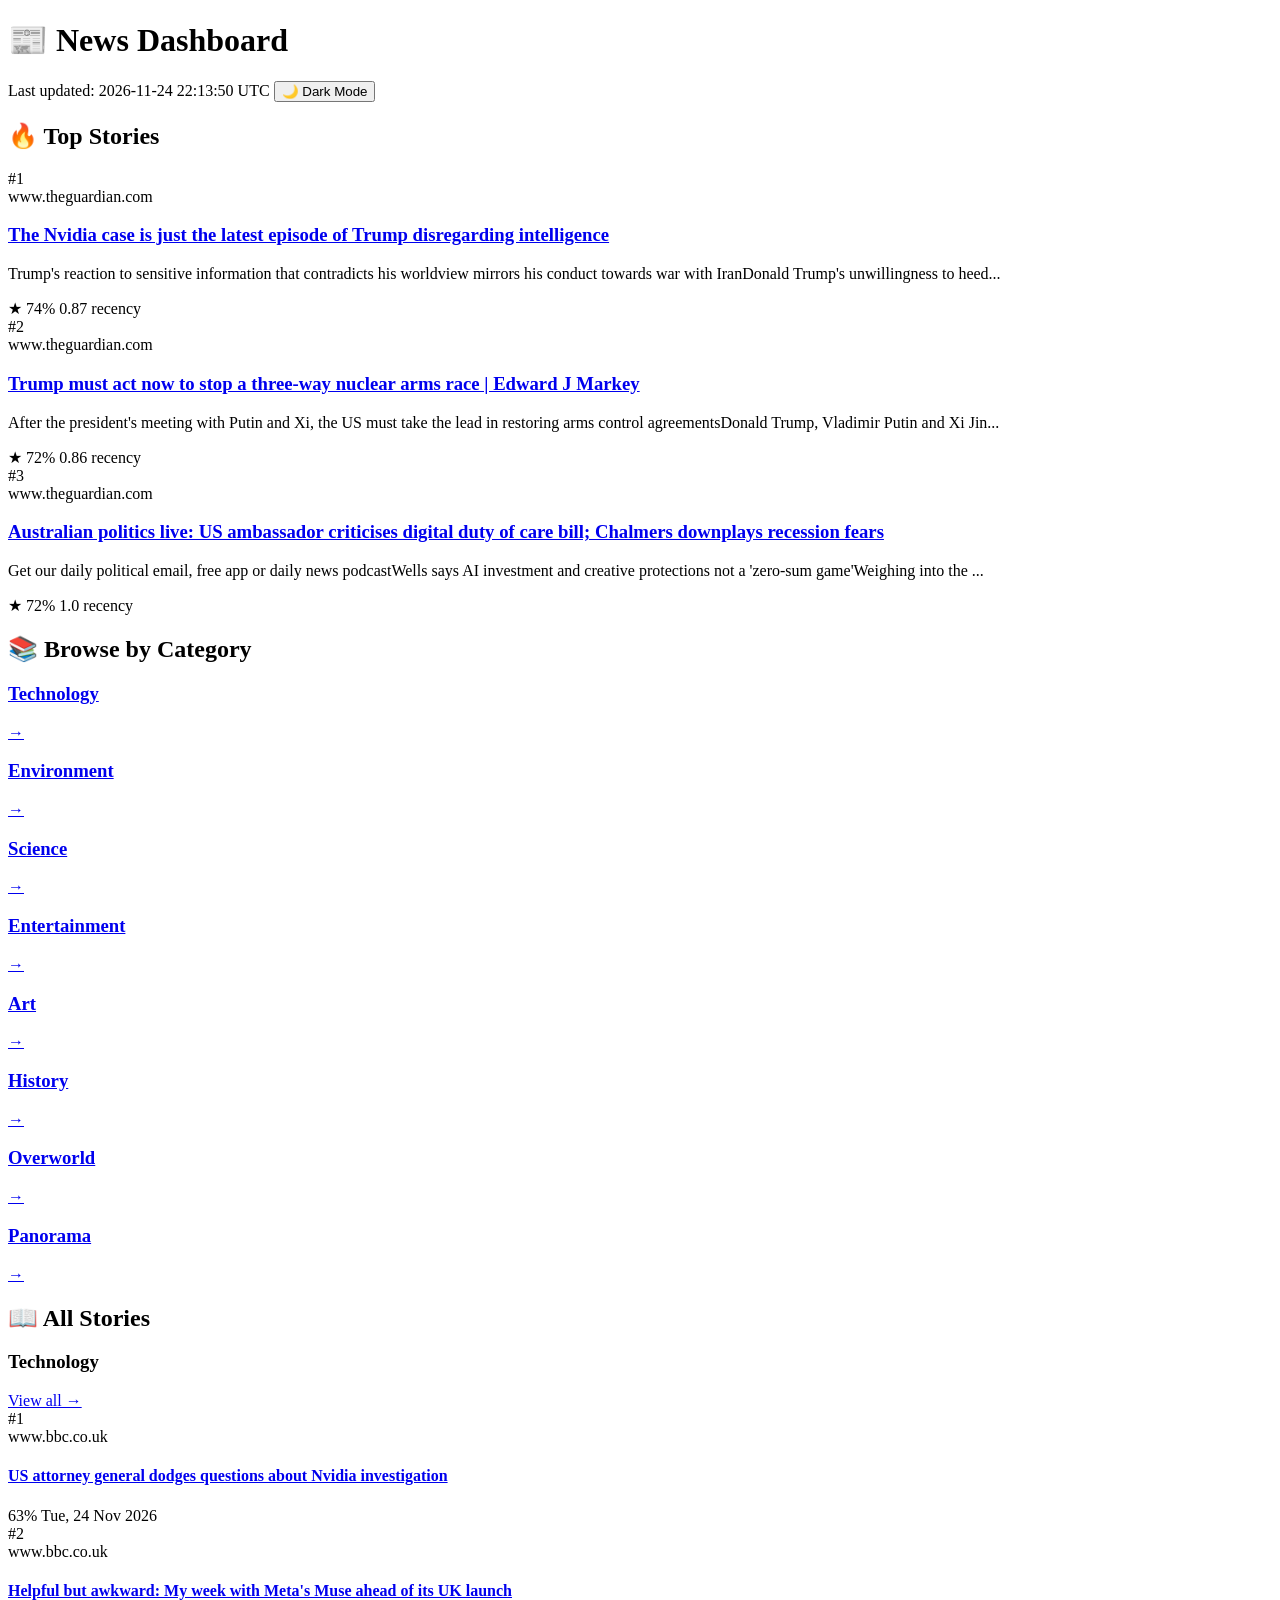
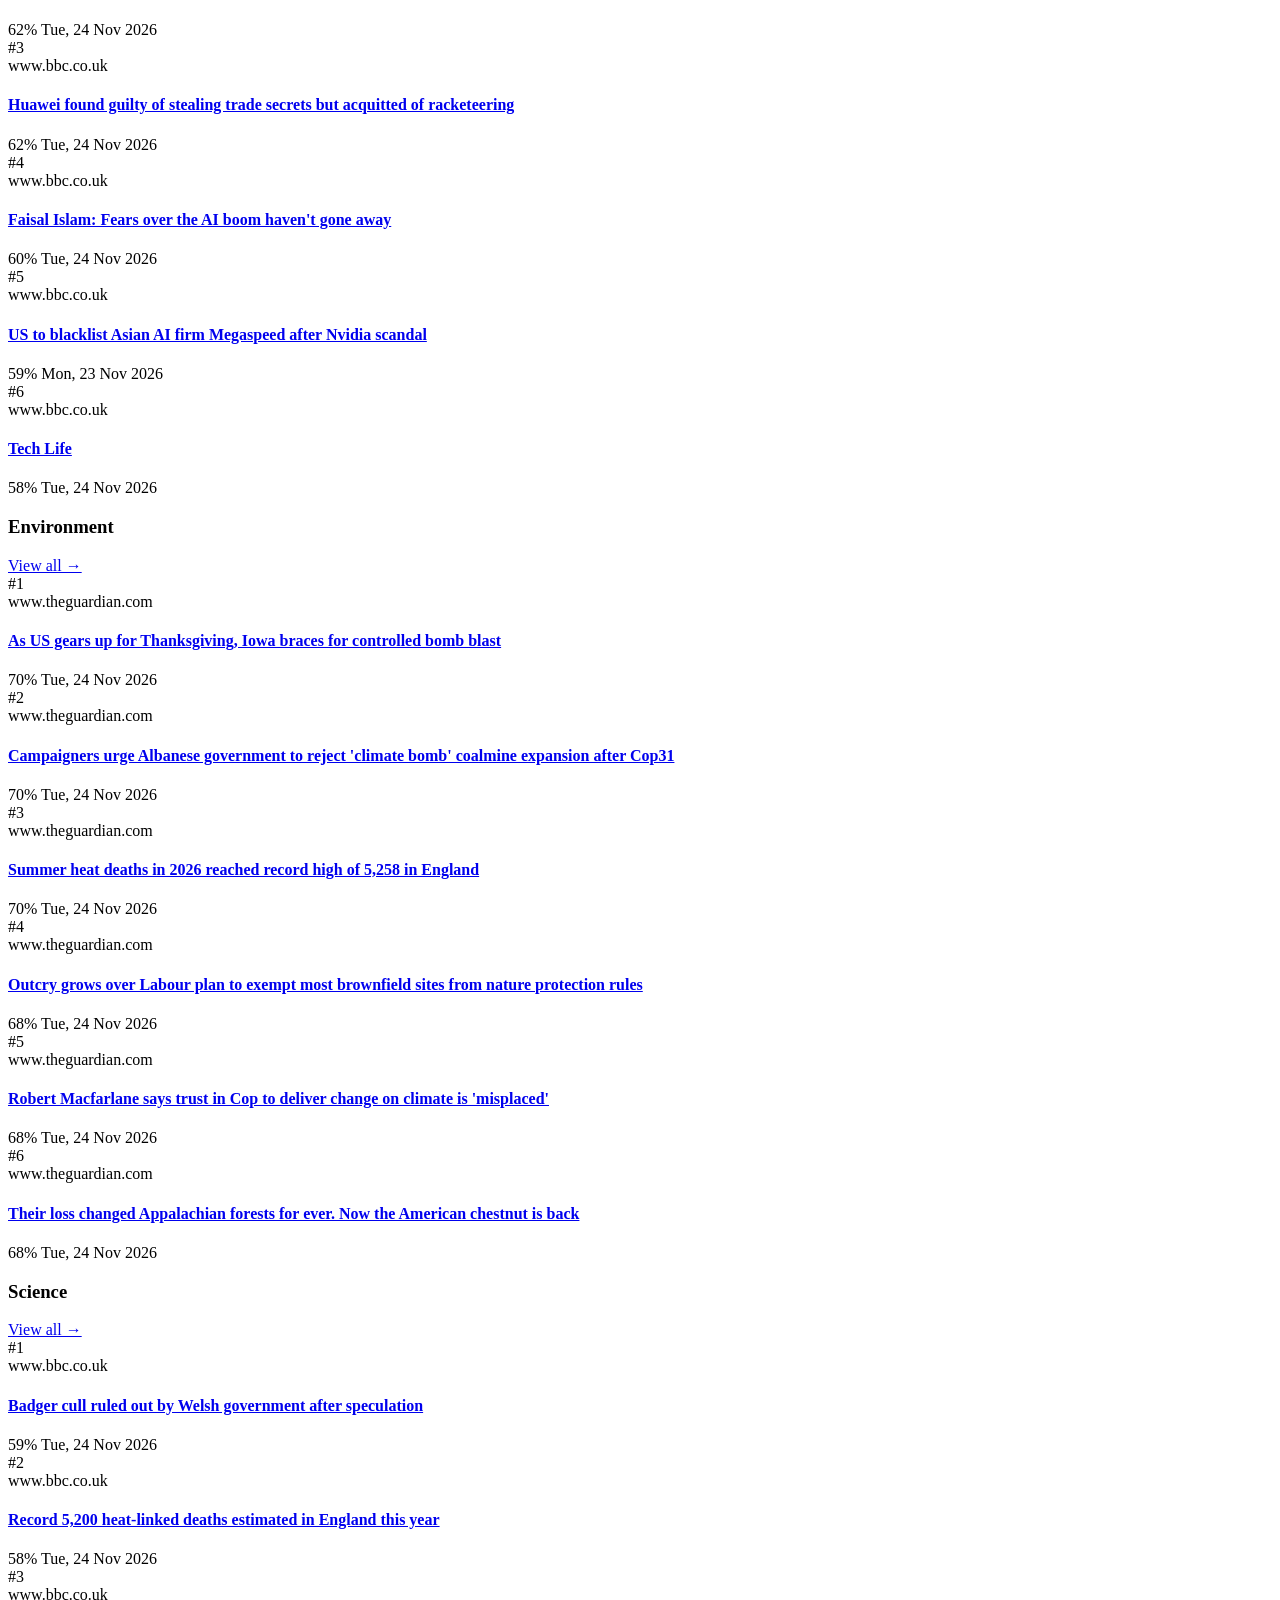
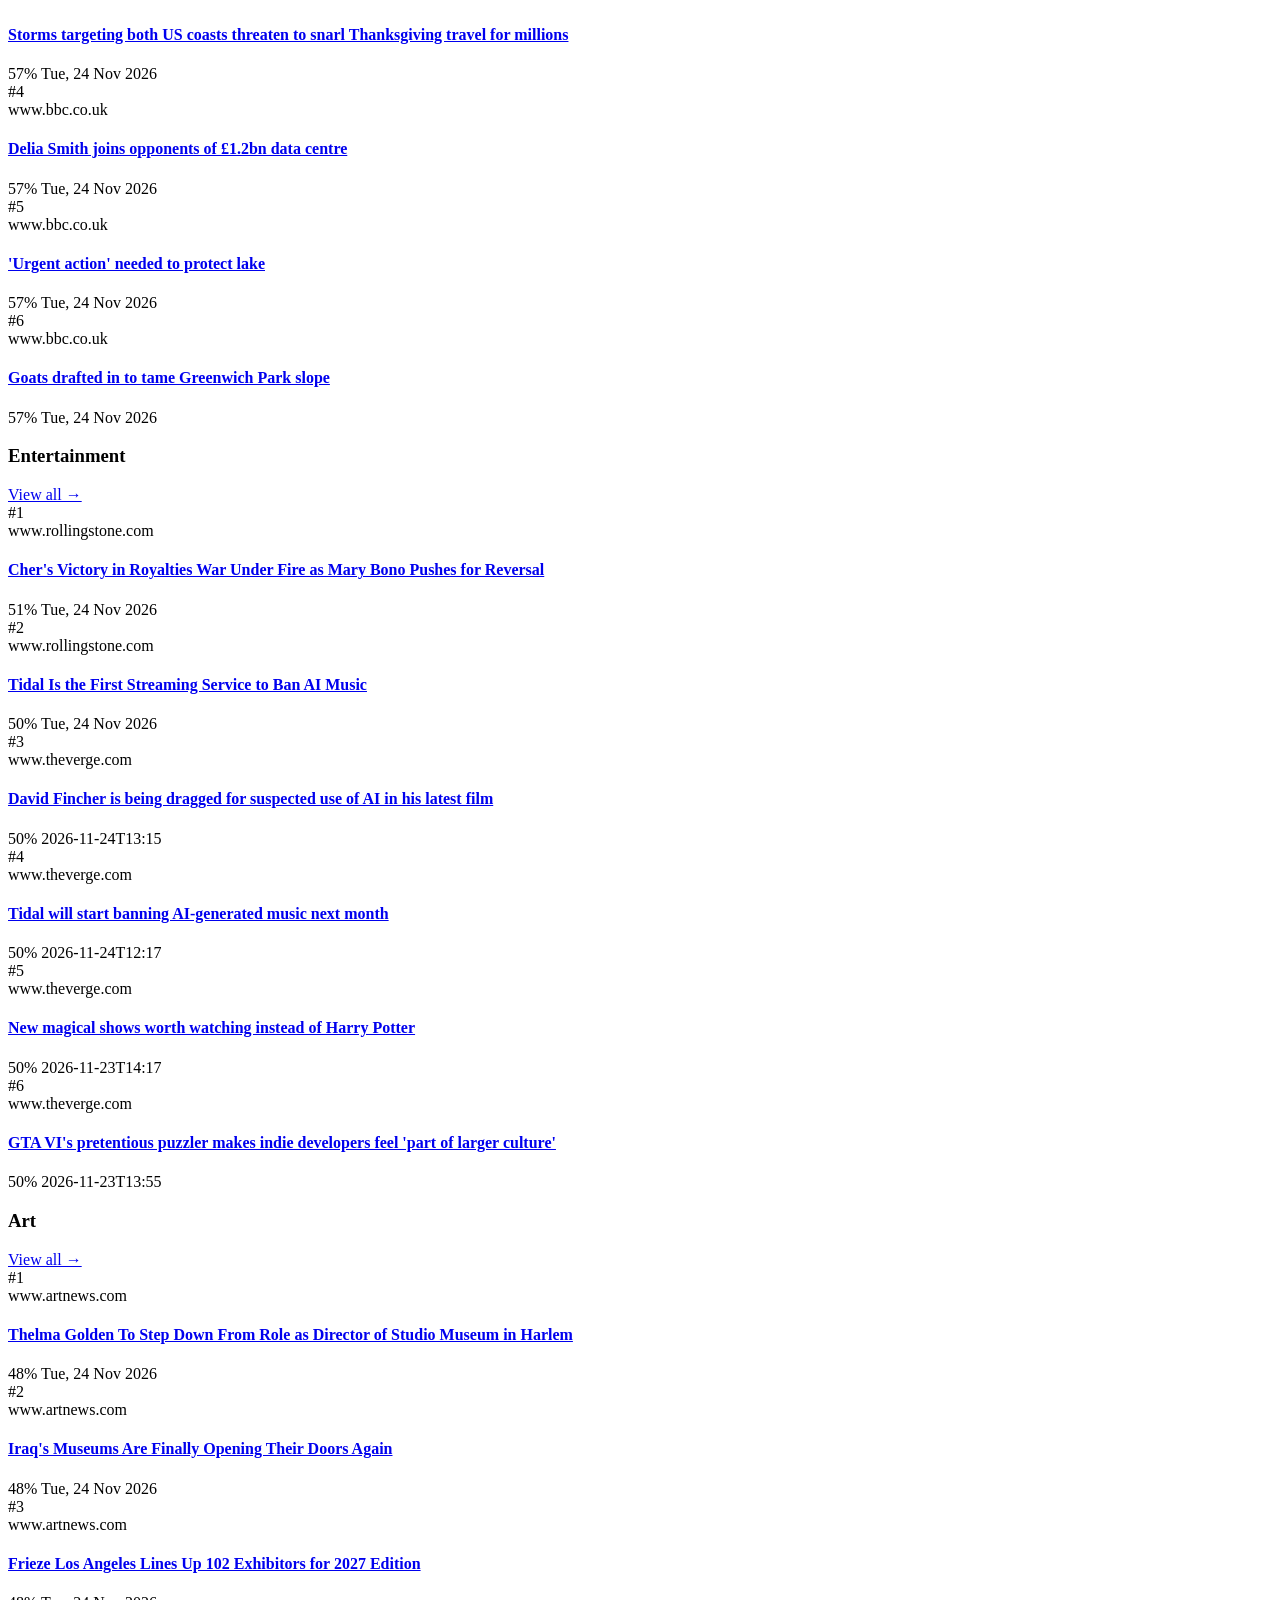
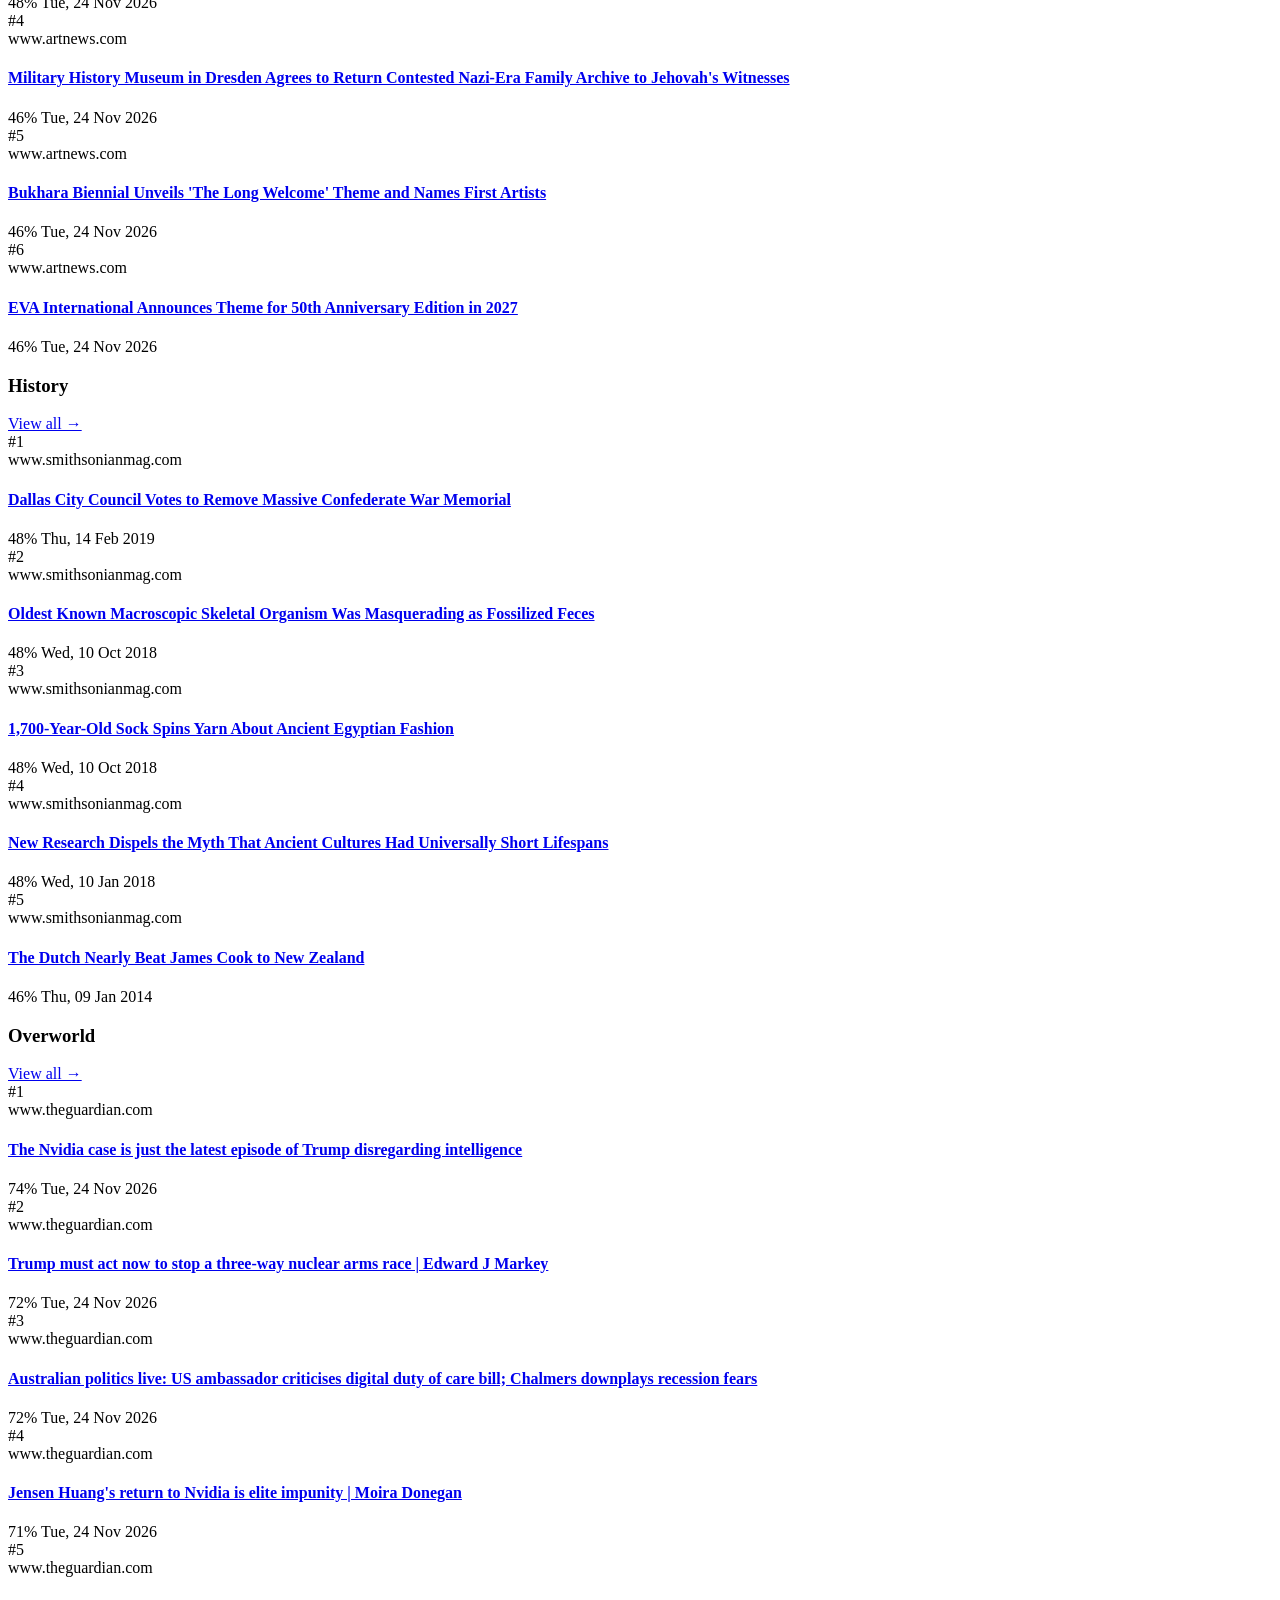
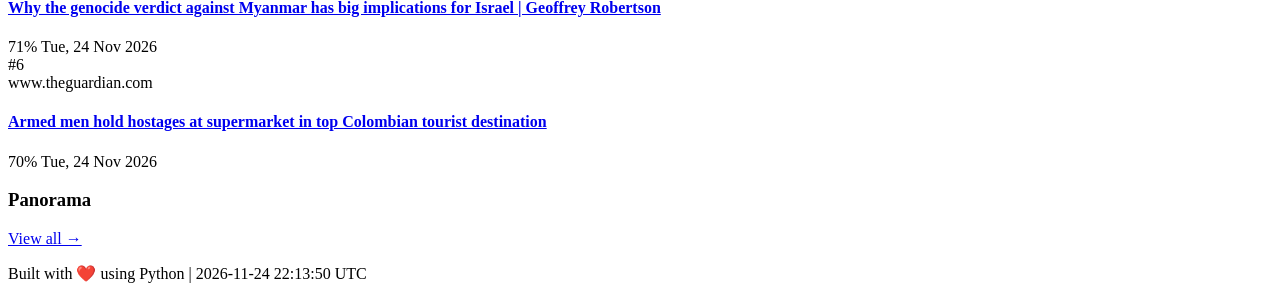
==== index.html @ 64497073 "deploy: 50d1157fa3f9ad724103c63652d24ff4e2af09fe" ====
<!DOCTYPE html>
<html lang="en">
<head>
    <meta charset="UTF-8">
    <meta name="viewport" content="width=device-width, initial-scale=1.0">
    <title>News Dashboard - Top Stories</title>
    <link rel="stylesheet" href="styles.css">
</head>
<body>
    <header class="header">
        <div class="container">
            <div class="header-content">
                <h1 class="logo">📰 News Dashboard</h1>
                <div class="header-right">
                    <span class="update-time">Last updated: 2026-11-24 22:13:50 UTC</span>
                    <button class="theme-toggle" onclick="toggleTheme()">🌙 Dark Mode</button>
                </div>
            </div>
        </div>
    </header>

    <main class="container">
        <!-- Featured Section -->
        <section class="featured-section">
            <h2 class="section-title">🔥 Top Stories</h2>
            <div class="featured-grid">
                
                <div class="featured-card rank-1">
                    <div class="featured-rank">#1</div>
                    <div class="featured-content">
                        <span class="featured-source">www.theguardian.com</span>
                        <h3><a href="https://www.theguardian.com/technology/2026/nov/24/nvidia-trump-huang-intelligence" target="_blank">The Nvidia case is just the latest episode of Trump disregarding intelligence</a></h3>
                        <p class="featured-summary">Trump's reaction to sensitive information that contradicts his worldview mirrors his conduct towards war with IranDonald Trump's unwillingness to heed...</p>
                        <div class="featured-meta">
                            <span class="score">★ 74%</span>
                            <span class="recency">0.87 recency</span>
                        </div>
                    </div>
                </div>
                
                <div class="featured-card rank-2">
                    <div class="featured-rank">#2</div>
                    <div class="featured-content">
                        <span class="featured-source">www.theguardian.com</span>
                        <h3><a href="https://www.theguardian.com/commentisfree/2026/nov/24/trump-stop-nuclear-arms-race-russia-china" target="_blank">Trump must act now to stop a three-way nuclear arms race | Edward J Markey</a></h3>
                        <p class="featured-summary">After the president's meeting with Putin and Xi, the US must take the lead in restoring arms control agreementsDonald Trump, Vladimir Putin and Xi Jin...</p>
                        <div class="featured-meta">
                            <span class="score">★ 72%</span>
                            <span class="recency">0.86 recency</span>
                        </div>
                    </div>
                </div>
                
                <div class="featured-card rank-3">
                    <div class="featured-rank">#3</div>
                    <div class="featured-content">
                        <span class="featured-source">www.theguardian.com</span>
                        <h3><a href="https://www.theguardian.com/australia-news/live/2026/nov/25/treasurer-jim-chalmers-myefo-inflation-figures-coalition-one-nation-ntwnfb" target="_blank">Australian politics live: US ambassador criticises digital duty of care bill; Chalmers downplays recession fears</a></h3>
                        <p class="featured-summary">Get our daily political email, free app or daily news podcastWells says AI investment and creative protections not a 'zero-sum game'Weighing into the ...</p>
                        <div class="featured-meta">
                            <span class="score">★ 72%</span>
                            <span class="recency">1.0 recency</span>
                        </div>
                    </div>
                </div>
                
            </div>
        </section>

        <!-- Theme Grid Sections -->
        <section class="themes-section">
            <h2 class="section-title">📚 Browse by Category</h2>
            <div class="theme-grid">
                
                <a href="technology.html" class="theme-card">
                    <h3>Technology</h3>
                    <span class="theme-arrow">→</span>
                </a>
                
                <a href="environment.html" class="theme-card">
                    <h3>Environment</h3>
                    <span class="theme-arrow">→</span>
                </a>
                
                <a href="science.html" class="theme-card">
                    <h3>Science</h3>
                    <span class="theme-arrow">→</span>
                </a>
                
                <a href="entertainment.html" class="theme-card">
                    <h3>Entertainment</h3>
                    <span class="theme-arrow">→</span>
                </a>
                
                <a href="art.html" class="theme-card">
                    <h3>Art</h3>
                    <span class="theme-arrow">→</span>
                </a>
                
                <a href="history.html" class="theme-card">
                    <h3>History</h3>
                    <span class="theme-arrow">→</span>
                </a>
                
                <a href="overworld.html" class="theme-card">
                    <h3>Overworld</h3>
                    <span class="theme-arrow">→</span>
                </a>
                
                <a href="panorama.html" class="theme-card">
                    <h3>Panorama</h3>
                    <span class="theme-arrow">→</span>
                </a>
                
            </div>
        </section>

        <!-- All Articles by Theme -->
        <section class="all-articles-section">
            <h2 class="section-title">📖 All Stories</h2>
            
            
            <div class="theme-section">
                <div class="theme-header">
                    <h3 class="theme-name">Technology</h3>
                    <a href="technology.html" class="view-all">View all →</a>
                </div>
                
                <div class="article-grid">
                    
                    
                    <div class="article-card rank-1">
                        <div class="article-rank">#1</div>
                        <div class="article-content">
                            <div class="article-source">www.bbc.co.uk</div>
                            <h4><a href="https://www.bbc.co.uk/news/articles/crpdw1qx7jgxo?at_medium=RSS&at_campaign=rss" target="_blank">US attorney general dodges questions about Nvidia investigation</a></h4>
                            <div class="article-meta">
                                <span class="score-badge">63%</span>
                                <span class="article-date">Tue, 24 Nov 2026</span>
                            </div>
                        </div>
                    </div>
                    
                    <div class="article-card rank-2">
                        <div class="article-rank">#2</div>
                        <div class="article-content">
                            <div class="article-source">www.bbc.co.uk</div>
                            <h4><a href="https://www.bbc.co.uk/news/articles/c9gkld2l38y6o?at_medium=RSS&at_campaign=rss" target="_blank">Helpful but awkward: My week with Meta's Muse ahead of its UK launch</a></h4>
                            <div class="article-meta">
                                <span class="score-badge">62%</span>
                                <span class="article-date">Tue, 24 Nov 2026</span>
                            </div>
                        </div>
                    </div>
                    
                    <div class="article-card rank-3">
                        <div class="article-rank">#3</div>
                        <div class="article-content">
                            <div class="article-source">www.bbc.co.uk</div>
                            <h4><a href="https://www.bbc.co.uk/news/articles/cmy49ngydqzpo?at_medium=RSS&at_campaign=rss" target="_blank">Huawei found guilty of stealing trade secrets but acquitted of racketeering</a></h4>
                            <div class="article-meta">
                                <span class="score-badge">62%</span>
                                <span class="article-date">Tue, 24 Nov 2026</span>
                            </div>
                        </div>
                    </div>
                    
                    <div class="article-card rank-4">
                        <div class="article-rank">#4</div>
                        <div class="article-content">
                            <div class="article-source">www.bbc.co.uk</div>
                            <h4><a href="https://www.bbc.co.uk/news/articles/c6894evgpel5o?at_medium=RSS&at_campaign=rss" target="_blank">Faisal Islam: Fears over the AI boom haven't gone away</a></h4>
                            <div class="article-meta">
                                <span class="score-badge">60%</span>
                                <span class="article-date">Tue, 24 Nov 2026</span>
                            </div>
                        </div>
                    </div>
                    
                    <div class="article-card rank-5">
                        <div class="article-rank">#5</div>
                        <div class="article-content">
                            <div class="article-source">www.bbc.co.uk</div>
                            <h4><a href="https://www.bbc.co.uk/news/articles/cv98xpg5dg5zo?at_medium=RSS&at_campaign=rss" target="_blank">US to blacklist Asian AI firm Megaspeed after Nvidia scandal</a></h4>
                            <div class="article-meta">
                                <span class="score-badge">59%</span>
                                <span class="article-date">Mon, 23 Nov 2026</span>
                            </div>
                        </div>
                    </div>
                    
                    <div class="article-card rank-6">
                        <div class="article-rank">#6</div>
                        <div class="article-content">
                            <div class="article-source">www.bbc.co.uk</div>
                            <h4><a href="https://www.bbc.co.uk/sounds/play/w3ct8jyx?at_medium=RSS&at_campaign=rss" target="_blank">Tech Life</a></h4>
                            <div class="article-meta">
                                <span class="score-badge">58%</span>
                                <span class="article-date">Tue, 24 Nov 2026</span>
                            </div>
                        </div>
                    </div>
                    
                </div>
            </div>
            
            <div class="theme-section">
                <div class="theme-header">
                    <h3 class="theme-name">Environment</h3>
                    <a href="environment.html" class="view-all">View all →</a>
                </div>
                
                <div class="article-grid">
                    
                    
                    <div class="article-card rank-1">
                        <div class="article-rank">#1</div>
                        <div class="article-content">
                            <div class="article-source">www.theguardian.com</div>
                            <h4><a href="https://www.theguardian.com/us-news/2026/nov/24/iowa-illinois-missouri-hazardous-bomb-explosion-blast-prep-thanksgiving" target="_blank">As US gears up for Thanksgiving, Iowa braces for controlled bomb blast</a></h4>
                            <div class="article-meta">
                                <span class="score-badge">70%</span>
                                <span class="article-date">Tue, 24 Nov 2026</span>
                            </div>
                        </div>
                    </div>
                    
                    <div class="article-card rank-2">
                        <div class="article-rank">#2</div>
                        <div class="article-content">
                            <div class="article-source">www.theguardian.com</div>
                            <h4><a href="https://www.theguardian.com/australia-news/2026/nov/24/campaigners-urge-albanese-government-to-reject-climate-bomb-coalmine-expansion-after-cop31" target="_blank">Campaigners urge Albanese government to reject 'climate bomb' coalmine expansion after Cop31</a></h4>
                            <div class="article-meta">
                                <span class="score-badge">70%</span>
                                <span class="article-date">Tue, 24 Nov 2026</span>
                            </div>
                        </div>
                    </div>
                    
                    <div class="article-card rank-3">
                        <div class="article-rank">#3</div>
                        <div class="article-content">
                            <div class="article-source">www.theguardian.com</div>
                            <h4><a href="https://www.theguardian.com/environment/2026/nov/24/summer-heat-deaths-record-high-england" target="_blank">Summer heat deaths in 2026 reached record high of 5,258 in England</a></h4>
                            <div class="article-meta">
                                <span class="score-badge">70%</span>
                                <span class="article-date">Tue, 24 Nov 2026</span>
                            </div>
                        </div>
                    </div>
                    
                    <div class="article-card rank-4">
                        <div class="article-rank">#4</div>
                        <div class="article-content">
                            <div class="article-source">www.theguardian.com</div>
                            <h4><a href="https://www.theguardian.com/politics/2026/nov/24/outcry-uk-plans-to-exempt-brownfield-sites-nature-protection-rules" target="_blank">Outcry grows over Labour plan to exempt most brownfield sites from nature protection rules</a></h4>
                            <div class="article-meta">
                                <span class="score-badge">68%</span>
                                <span class="article-date">Tue, 24 Nov 2026</span>
                            </div>
                        </div>
                    </div>
                    
                    <div class="article-card rank-5">
                        <div class="article-rank">#5</div>
                        <div class="article-content">
                            <div class="article-source">www.theguardian.com</div>
                            <h4><a href="https://www.theguardian.com/environment/2026/nov/24/robert-macfarlane-trust-cop-climate-summit-deliver-change-misplaced" target="_blank">Robert Macfarlane says trust in Cop to deliver change on climate is 'misplaced'</a></h4>
                            <div class="article-meta">
                                <span class="score-badge">68%</span>
                                <span class="article-date">Tue, 24 Nov 2026</span>
                            </div>
                        </div>
                    </div>
                    
                    <div class="article-card rank-6">
                        <div class="article-rank">#6</div>
                        <div class="article-content">
                            <div class="article-source">www.theguardian.com</div>
                            <h4><a href="https://www.theguardian.com/environment/2026/nov/24/american-chestnut-tree-restored-science-persistence-aoe" target="_blank">Their loss changed Appalachian forests for ever. Now the American chestnut is back</a></h4>
                            <div class="article-meta">
                                <span class="score-badge">68%</span>
                                <span class="article-date">Tue, 24 Nov 2026</span>
                            </div>
                        </div>
                    </div>
                    
                </div>
            </div>
            
            <div class="theme-section">
                <div class="theme-header">
                    <h3 class="theme-name">Science</h3>
                    <a href="science.html" class="view-all">View all →</a>
                </div>
                
                <div class="article-grid">
                    
                    
                    <div class="article-card rank-1">
                        <div class="article-rank">#1</div>
                        <div class="article-content">
                            <div class="article-source">www.bbc.co.uk</div>
                            <h4><a href="https://www.bbc.co.uk/news/articles/cm930yjy97xyo?at_medium=RSS&at_campaign=rss" target="_blank">Badger cull ruled out by Welsh government after speculation</a></h4>
                            <div class="article-meta">
                                <span class="score-badge">59%</span>
                                <span class="article-date">Tue, 24 Nov 2026</span>
                            </div>
                        </div>
                    </div>
                    
                    <div class="article-card rank-2">
                        <div class="article-rank">#2</div>
                        <div class="article-content">
                            <div class="article-source">www.bbc.co.uk</div>
                            <h4><a href="https://www.bbc.co.uk/news/articles/cq2e83egrez3o?at_medium=RSS&at_campaign=rss" target="_blank">Record 5,200 heat-linked deaths estimated in England this year</a></h4>
                            <div class="article-meta">
                                <span class="score-badge">58%</span>
                                <span class="article-date">Tue, 24 Nov 2026</span>
                            </div>
                        </div>
                    </div>
                    
                    <div class="article-card rank-3">
                        <div class="article-rank">#3</div>
                        <div class="article-content">
                            <div class="article-source">www.bbc.co.uk</div>
                            <h4><a href="https://www.bbc.co.uk/weather/articles/c5742nplemnno?at_medium=RSS&at_campaign=rss" target="_blank">Storms targeting both US coasts threaten to snarl Thanksgiving travel for millions</a></h4>
                            <div class="article-meta">
                                <span class="score-badge">57%</span>
                                <span class="article-date">Tue, 24 Nov 2026</span>
                            </div>
                        </div>
                    </div>
                    
                    <div class="article-card rank-4">
                        <div class="article-rank">#4</div>
                        <div class="article-content">
                            <div class="article-source">www.bbc.co.uk</div>
                            <h4><a href="https://www.bbc.co.uk/news/articles/c678200xklgzo?at_medium=RSS&at_campaign=rss" target="_blank">Delia Smith joins opponents of £1.2bn data centre</a></h4>
                            <div class="article-meta">
                                <span class="score-badge">57%</span>
                                <span class="article-date">Tue, 24 Nov 2026</span>
                            </div>
                        </div>
                    </div>
                    
                    <div class="article-card rank-5">
                        <div class="article-rank">#5</div>
                        <div class="article-content">
                            <div class="article-source">www.bbc.co.uk</div>
                            <h4><a href="https://www.bbc.co.uk/news/articles/cr78271e5j91o?at_medium=RSS&at_campaign=rss" target="_blank">'Urgent action' needed to protect lake</a></h4>
                            <div class="article-meta">
                                <span class="score-badge">57%</span>
                                <span class="article-date">Tue, 24 Nov 2026</span>
                            </div>
                        </div>
                    </div>
                    
                    <div class="article-card rank-6">
                        <div class="article-rank">#6</div>
                        <div class="article-content">
                            <div class="article-source">www.bbc.co.uk</div>
                            <h4><a href="https://www.bbc.co.uk/news/articles/cq4gn2vde8m8o?at_medium=RSS&at_campaign=rss" target="_blank">Goats drafted in to tame Greenwich Park slope</a></h4>
                            <div class="article-meta">
                                <span class="score-badge">57%</span>
                                <span class="article-date">Tue, 24 Nov 2026</span>
                            </div>
                        </div>
                    </div>
                    
                </div>
            </div>
            
            <div class="theme-section">
                <div class="theme-header">
                    <h3 class="theme-name">Entertainment</h3>
                    <a href="entertainment.html" class="view-all">View all →</a>
                </div>
                
                <div class="article-grid">
                    
                    
                    <div class="article-card rank-1">
                        <div class="article-rank">#1</div>
                        <div class="article-content">
                            <div class="article-source">www.rollingstone.com</div>
                            <h4><a href="https://www.rollingstone.com/music/music-news/cher-sonny-bono-mary-royalties-war-appeal-1235663741/" target="_blank">Cher's Victory in Royalties War Under Fire as Mary Bono Pushes for Reversal</a></h4>
                            <div class="article-meta">
                                <span class="score-badge">51%</span>
                                <span class="article-date">Tue, 24 Nov 2026</span>
                            </div>
                        </div>
                    </div>
                    
                    <div class="article-card rank-2">
                        <div class="article-rank">#2</div>
                        <div class="article-content">
                            <div class="article-source">www.rollingstone.com</div>
                            <h4><a href="https://www.rollingstone.com/music/music-news/tidal-bans-ai-music-1235663794/" target="_blank">Tidal Is the First Streaming Service to Ban AI Music</a></h4>
                            <div class="article-meta">
                                <span class="score-badge">50%</span>
                                <span class="article-date">Tue, 24 Nov 2026</span>
                            </div>
                        </div>
                    </div>
                    
                    <div class="article-card rank-3">
                        <div class="article-rank">#3</div>
                        <div class="article-content">
                            <div class="article-source">www.theverge.com</div>
                            <h4><a href="https://www.theverge.com/entertainment/1041417/david-fincher-netflix-cliff-booth-ai-interpositive" target="_blank">David Fincher is being dragged for suspected use of AI in his latest film</a></h4>
                            <div class="article-meta">
                                <span class="score-badge">50%</span>
                                <span class="article-date">2026-11-24T13:15</span>
                            </div>
                        </div>
                    </div>
                    
                    <div class="article-card rank-4">
                        <div class="article-rank">#4</div>
                        <div class="article-content">
                            <div class="article-source">www.theverge.com</div>
                            <h4><a href="https://www.theverge.com/entertainment/1041362/tidal-ai-music-ban" target="_blank">Tidal will start banning AI-generated music next month</a></h4>
                            <div class="article-meta">
                                <span class="score-badge">50%</span>
                                <span class="article-date">2026-11-24T12:17</span>
                            </div>
                        </div>
                    </div>
                    
                    <div class="article-card rank-5">
                        <div class="article-rank">#5</div>
                        <div class="article-content">
                            <div class="article-source">www.theverge.com</div>
                            <h4><a href="https://www.theverge.com/entertainment/1038020/shows-to-stream-instead-of-harry-potter" target="_blank">New magical shows worth watching instead of Harry Potter</a></h4>
                            <div class="article-meta">
                                <span class="score-badge">50%</span>
                                <span class="article-date">2026-11-23T14:17</span>
                            </div>
                        </div>
                    </div>
                    
                    <div class="article-card rank-6">
                        <div class="article-rank">#6</div>
                        <div class="article-content">
                            <div class="article-source">www.theverge.com</div>
                            <h4><a href="https://www.theverge.com/games/1040265/gta-vi-tenebrae-lux-indie-developers" target="_blank">GTA VI's pretentious puzzler makes indie developers feel 'part of larger culture'</a></h4>
                            <div class="article-meta">
                                <span class="score-badge">50%</span>
                                <span class="article-date">2026-11-23T13:55</span>
                            </div>
                        </div>
                    </div>
                    
                </div>
            </div>
            
            <div class="theme-section">
                <div class="theme-header">
                    <h3 class="theme-name">Art</h3>
                    <a href="art.html" class="view-all">View all →</a>
                </div>
                
                <div class="article-grid">
                    
                    
                    <div class="article-card rank-1">
                        <div class="article-rank">#1</div>
                        <div class="article-content">
                            <div class="article-source">www.artnews.com</div>
                            <h4><a href="https://www.artnews.com/art-news/artists/thelma-golden-to-step-down-director-studio-museum-in-harlem-1234807621/" target="_blank">Thelma Golden To Step Down From Role as Director of Studio Museum in Harlem</a></h4>
                            <div class="article-meta">
                                <span class="score-badge">48%</span>
                                <span class="article-date">Tue, 24 Nov 2026</span>
                            </div>
                        </div>
                    </div>
                    
                    <div class="article-card rank-2">
                        <div class="article-rank">#2</div>
                        <div class="article-content">
                            <div class="article-source">www.artnews.com</div>
                            <h4><a href="https://www.artnews.com/art-news/news/iraq-museums-reopen-national-museum-1234807536/" target="_blank">Iraq's Museums Are Finally Opening Their Doors Again</a></h4>
                            <div class="article-meta">
                                <span class="score-badge">48%</span>
                                <span class="article-date">Tue, 24 Nov 2026</span>
                            </div>
                        </div>
                    </div>
                    
                    <div class="article-card rank-3">
                        <div class="article-rank">#3</div>
                        <div class="article-content">
                            <div class="article-source">www.artnews.com</div>
                            <h4><a href="https://www.artnews.com/art-news/market/frieze-los-angeles-2027-exhibitor-list-1234807432/" target="_blank">Frieze Los Angeles Lines Up 102 Exhibitors for 2027 Edition</a></h4>
                            <div class="article-meta">
                                <span class="score-badge">48%</span>
                                <span class="article-date">Tue, 24 Nov 2026</span>
                            </div>
                        </div>
                    </div>
                    
                    <div class="article-card rank-4">
                        <div class="article-rank">#4</div>
                        <div class="article-content">
                            <div class="article-source">www.artnews.com</div>
                            <h4><a href="https://www.artnews.com/art-news/news/jehovahs-witnesses-military-history-museum-dresden-family-archive-nazi-era-1234807616/" target="_blank">Military History Museum in Dresden Agrees to Return Contested Nazi-Era Family Archive to Jehovah's Witnesses</a></h4>
                            <div class="article-meta">
                                <span class="score-badge">46%</span>
                                <span class="article-date">Tue, 24 Nov 2026</span>
                            </div>
                        </div>
                    </div>
                    
                    <div class="article-card rank-5">
                        <div class="article-rank">#5</div>
                        <div class="article-content">
                            <div class="article-source">www.artnews.com</div>
                            <h4><a href="https://www.artnews.com/art-news/news/bukhara-biennial-theme-first-artists-1234807593/" target="_blank">Bukhara Biennial Unveils 'The Long Welcome' Theme and Names First Artists</a></h4>
                            <div class="article-meta">
                                <span class="score-badge">46%</span>
                                <span class="article-date">Tue, 24 Nov 2026</span>
                            </div>
                        </div>
                    </div>
                    
                    <div class="article-card rank-6">
                        <div class="article-rank">#6</div>
                        <div class="article-content">
                            <div class="article-source">www.artnews.com</div>
                            <h4><a href="https://www.artnews.com/art-news/news/eva-international-announces-details-1234807519/" target="_blank">EVA International Announces Theme for 50th Anniversary Edition in 2027</a></h4>
                            <div class="article-meta">
                                <span class="score-badge">46%</span>
                                <span class="article-date">Tue, 24 Nov 2026</span>
                            </div>
                        </div>
                    </div>
                    
                </div>
            </div>
            
            <div class="theme-section">
                <div class="theme-header">
                    <h3 class="theme-name">History</h3>
                    <a href="history.html" class="view-all">View all →</a>
                </div>
                
                <div class="article-grid">
                    
                    
                    <div class="article-card rank-1">
                        <div class="article-rank">#1</div>
                        <div class="article-content">
                            <div class="article-source">www.smithsonianmag.com</div>
                            <h4><a href="https://www.smithsonianmag.com/smartnews-history-archaeology/dallas-city-council-votes-remove-massive-confederate-war-memorial-180971503/" target="_blank">Dallas City Council Votes to Remove Massive Confederate War Memorial</a></h4>
                            <div class="article-meta">
                                <span class="score-badge">48%</span>
                                <span class="article-date">Thu, 14 Feb 2019</span>
                            </div>
                        </div>
                    </div>
                    
                    <div class="article-card rank-2">
                        <div class="article-rank">#2</div>
                        <div class="article-content">
                            <div class="article-source">www.smithsonianmag.com</div>
                            <h4><a href="https://www.smithsonianmag.com/smartnews-history-archaeology/oldest-known-macroscopic-skeletal-organism-was-masquerading-fossilized-feces-180970509/" target="_blank">Oldest Known Macroscopic Skeletal Organism Was Masquerading as Fossilized Feces</a></h4>
                            <div class="article-meta">
                                <span class="score-badge">48%</span>
                                <span class="article-date">Wed, 10 Oct 2018</span>
                            </div>
                        </div>
                    </div>
                    
                    <div class="article-card rank-3">
                        <div class="article-rank">#3</div>
                        <div class="article-content">
                            <div class="article-source">www.smithsonianmag.com</div>
                            <h4><a href="https://www.smithsonianmag.com/smartnews-history-archaeology/1700-year-old-sock-spins-yarn-about-ancient-egyptian-fashion-180970501/" target="_blank">1,700-Year-Old Sock Spins Yarn About Ancient Egyptian Fashion</a></h4>
                            <div class="article-meta">
                                <span class="score-badge">48%</span>
                                <span class="article-date">Wed, 10 Oct 2018</span>
                            </div>
                        </div>
                    </div>
                    
                    <div class="article-card rank-4">
                        <div class="article-rank">#4</div>
                        <div class="article-content">
                            <div class="article-source">www.smithsonianmag.com</div>
                            <h4><a href="https://www.smithsonianmag.com/smartnews-history-archaeology/identifying-elderly-remains-just-got-easier-180967789/" target="_blank">New Research Dispels the Myth That Ancient Cultures Had Universally Short Lifespans</a></h4>
                            <div class="article-meta">
                                <span class="score-badge">48%</span>
                                <span class="article-date">Wed, 10 Jan 2018</span>
                            </div>
                        </div>
                    </div>
                    
                    <div class="article-card rank-5">
                        <div class="article-rank">#5</div>
                        <div class="article-content">
                            <div class="article-source">www.smithsonianmag.com</div>
                            <h4><a href="https://www.smithsonianmag.com/smartnews-history-archaeology/dutch-nearly-beat-james-cook-new-zealand-180949286/" target="_blank">The Dutch Nearly Beat James Cook to New Zealand</a></h4>
                            <div class="article-meta">
                                <span class="score-badge">46%</span>
                                <span class="article-date">Thu, 09 Jan 2014</span>
                            </div>
                        </div>
                    </div>
                    
                </div>
            </div>
            
            <div class="theme-section">
                <div class="theme-header">
                    <h3 class="theme-name">Overworld</h3>
                    <a href="overworld.html" class="view-all">View all →</a>
                </div>
                
                <div class="article-grid">
                    
                    
                    <div class="article-card rank-1">
                        <div class="article-rank">#1</div>
                        <div class="article-content">
                            <div class="article-source">www.theguardian.com</div>
                            <h4><a href="https://www.theguardian.com/technology/2026/nov/24/nvidia-trump-huang-intelligence" target="_blank">The Nvidia case is just the latest episode of Trump disregarding intelligence</a></h4>
                            <div class="article-meta">
                                <span class="score-badge">74%</span>
                                <span class="article-date">Tue, 24 Nov 2026</span>
                            </div>
                        </div>
                    </div>
                    
                    <div class="article-card rank-2">
                        <div class="article-rank">#2</div>
                        <div class="article-content">
                            <div class="article-source">www.theguardian.com</div>
                            <h4><a href="https://www.theguardian.com/commentisfree/2026/nov/24/trump-stop-nuclear-arms-race-russia-china" target="_blank">Trump must act now to stop a three-way nuclear arms race | Edward J Markey</a></h4>
                            <div class="article-meta">
                                <span class="score-badge">72%</span>
                                <span class="article-date">Tue, 24 Nov 2026</span>
                            </div>
                        </div>
                    </div>
                    
                    <div class="article-card rank-3">
                        <div class="article-rank">#3</div>
                        <div class="article-content">
                            <div class="article-source">www.theguardian.com</div>
                            <h4><a href="https://www.theguardian.com/australia-news/live/2026/nov/25/treasurer-jim-chalmers-myefo-inflation-figures-coalition-one-nation-ntwnfb" target="_blank">Australian politics live: US ambassador criticises digital duty of care bill; Chalmers downplays recession fears</a></h4>
                            <div class="article-meta">
                                <span class="score-badge">72%</span>
                                <span class="article-date">Tue, 24 Nov 2026</span>
                            </div>
                        </div>
                    </div>
                    
                    <div class="article-card rank-4">
                        <div class="article-rank">#4</div>
                        <div class="article-content">
                            <div class="article-source">www.theguardian.com</div>
                            <h4><a href="https://www.theguardian.com/commentisfree/2026/nov/24/jensen-huang-nvidia-return" target="_blank">Jensen Huang's return to Nvidia is elite impunity | Moira Donegan</a></h4>
                            <div class="article-meta">
                                <span class="score-badge">71%</span>
                                <span class="article-date">Tue, 24 Nov 2026</span>
                            </div>
                        </div>
                    </div>
                    
                    <div class="article-card rank-5">
                        <div class="article-rank">#5</div>
                        <div class="article-content">
                            <div class="article-source">www.theguardian.com</div>
                            <h4><a href="https://www.theguardian.com/commentisfree/2026/nov/24/genocide-verdict-myanmar-implications-israel-world" target="_blank">Why the genocide verdict against Myanmar has big implications for Israel | Geoffrey Robertson</a></h4>
                            <div class="article-meta">
                                <span class="score-badge">71%</span>
                                <span class="article-date">Tue, 24 Nov 2026</span>
                            </div>
                        </div>
                    </div>
                    
                    <div class="article-card rank-6">
                        <div class="article-rank">#6</div>
                        <div class="article-content">
                            <div class="article-source">www.theguardian.com</div>
                            <h4><a href="https://www.theguardian.com/world/2026/nov/24/cartagena-colombia-hostages-supermarket" target="_blank">Armed men hold hostages at supermarket in top Colombian tourist destination</a></h4>
                            <div class="article-meta">
                                <span class="score-badge">70%</span>
                                <span class="article-date">Tue, 24 Nov 2026</span>
                            </div>
                        </div>
                    </div>
                    
                </div>
            </div>
            
            <div class="theme-section">
                <div class="theme-header">
                    <h3 class="theme-name">Panorama</h3>
                    <a href="panorama.html" class="view-all">View all →</a>
                </div>
                
                <div class="article-grid">
                    
                    
                </div>
            </div>
            
        </section>
    </main>

    <footer class="footer">
        <div class="container">
            <p>Built with ❤️ using Python | 2026-11-24 22:13:50 UTC</p>
        </div>
    </footer>

    <script>
        function toggleTheme() {
            document.body.classList.toggle('dark-mode');
            const btn = document.querySelector('.theme-toggle');
            btn.textContent = document.body.classList.contains('dark-mode') ? '☀️ Light Mode' : '🌙 Dark Mode';
        }
    </script>
</body>
</html>
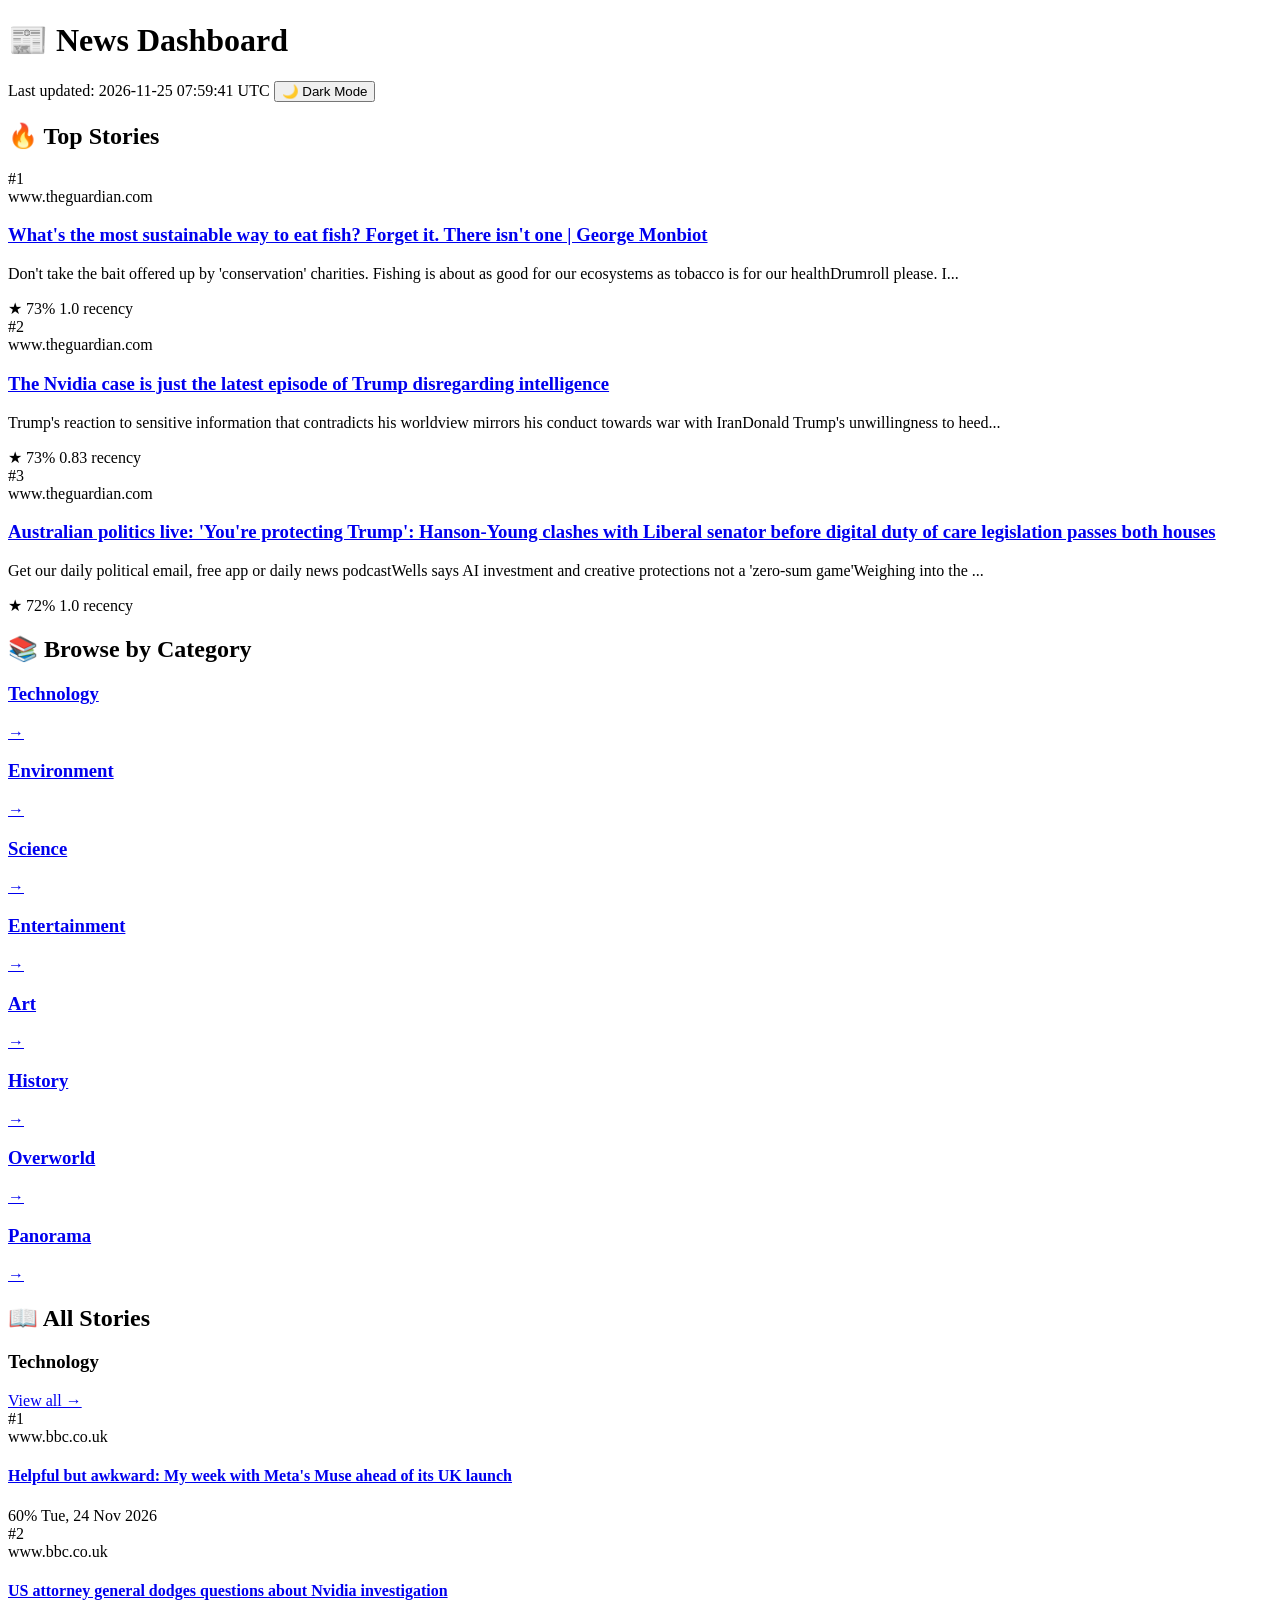
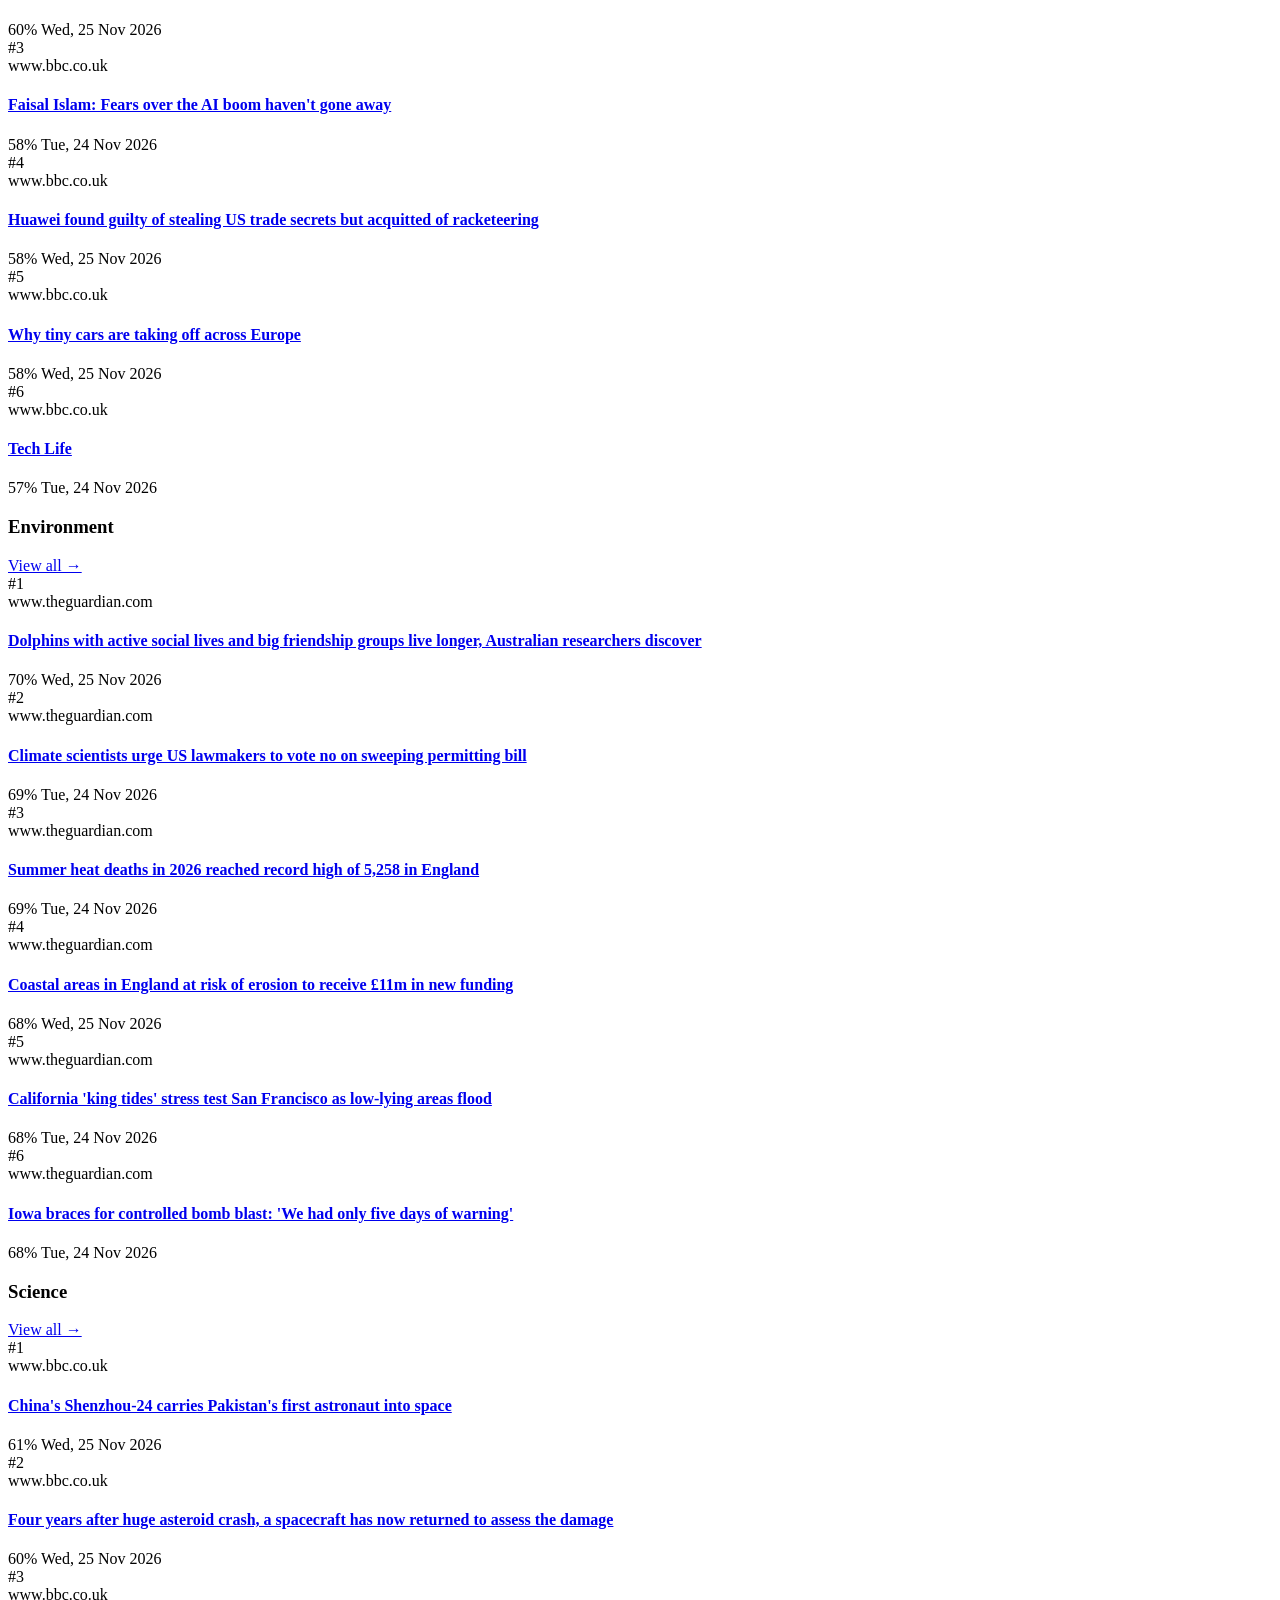
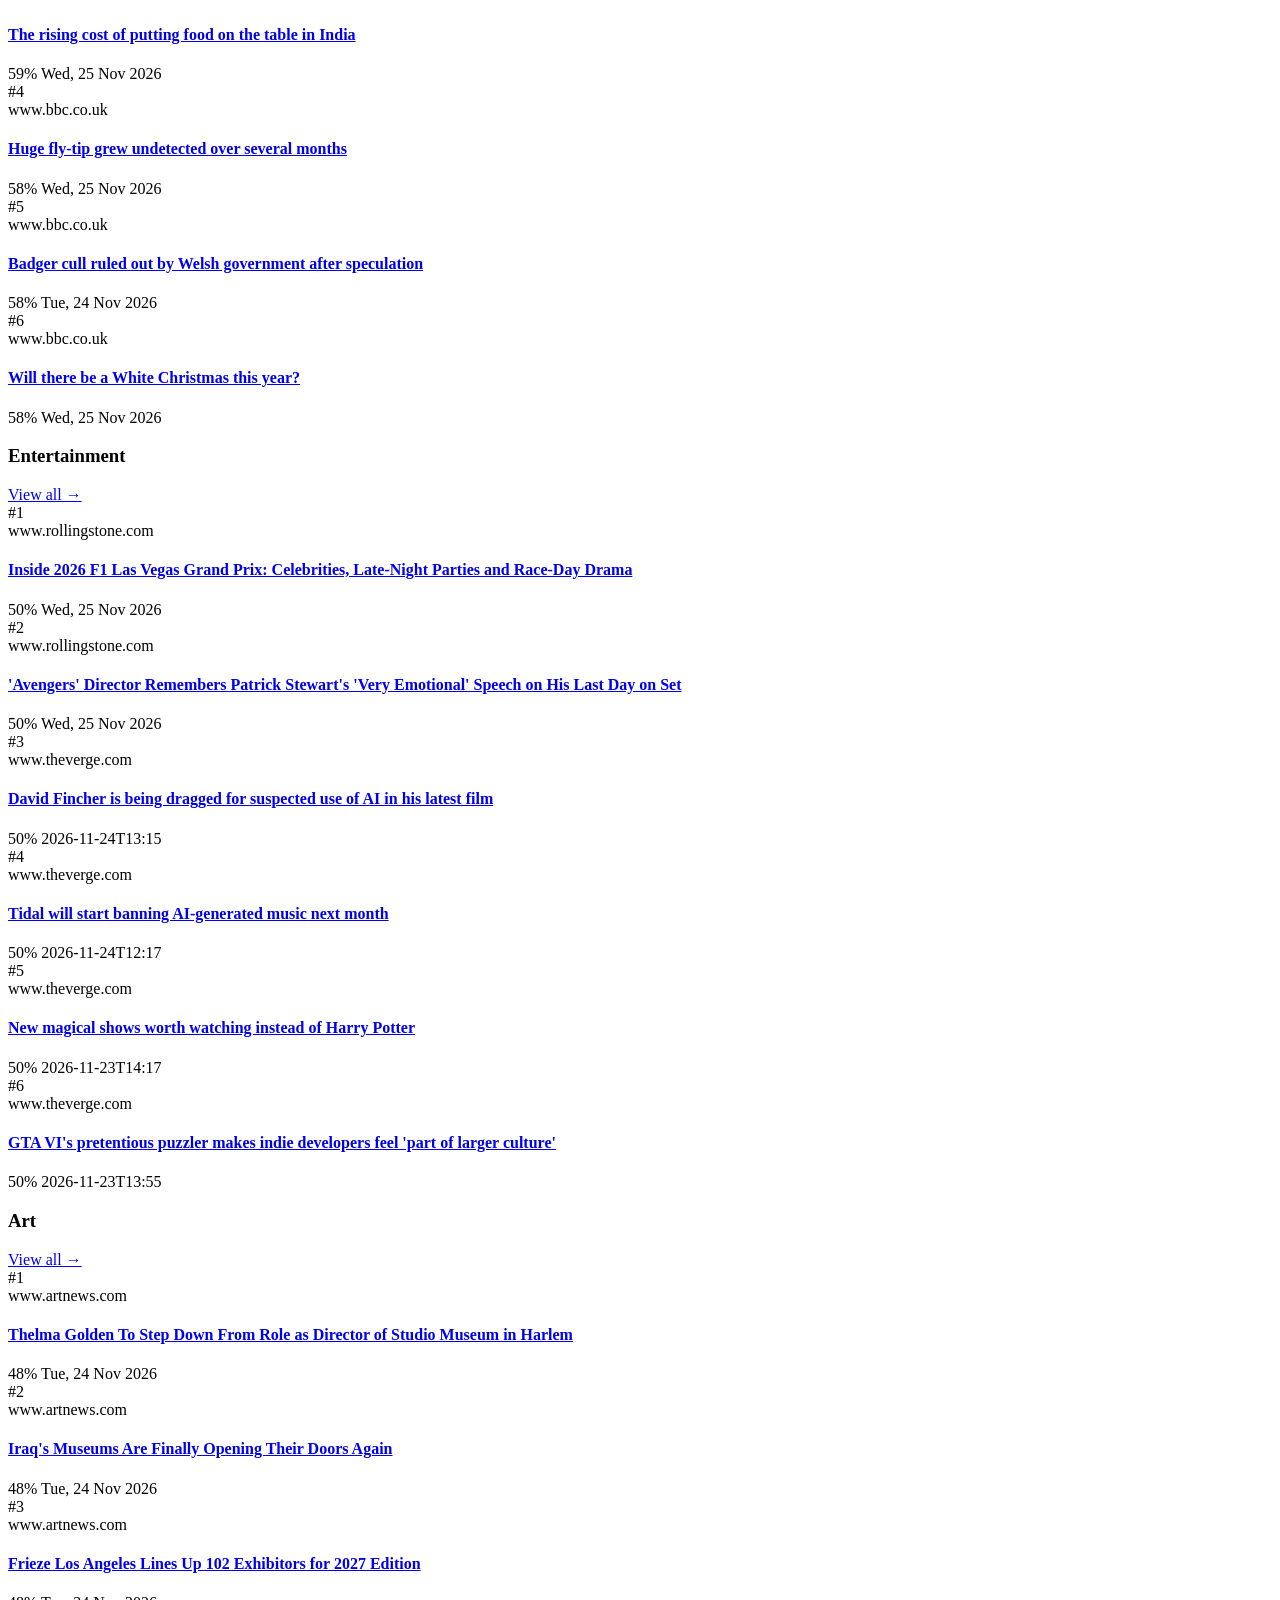
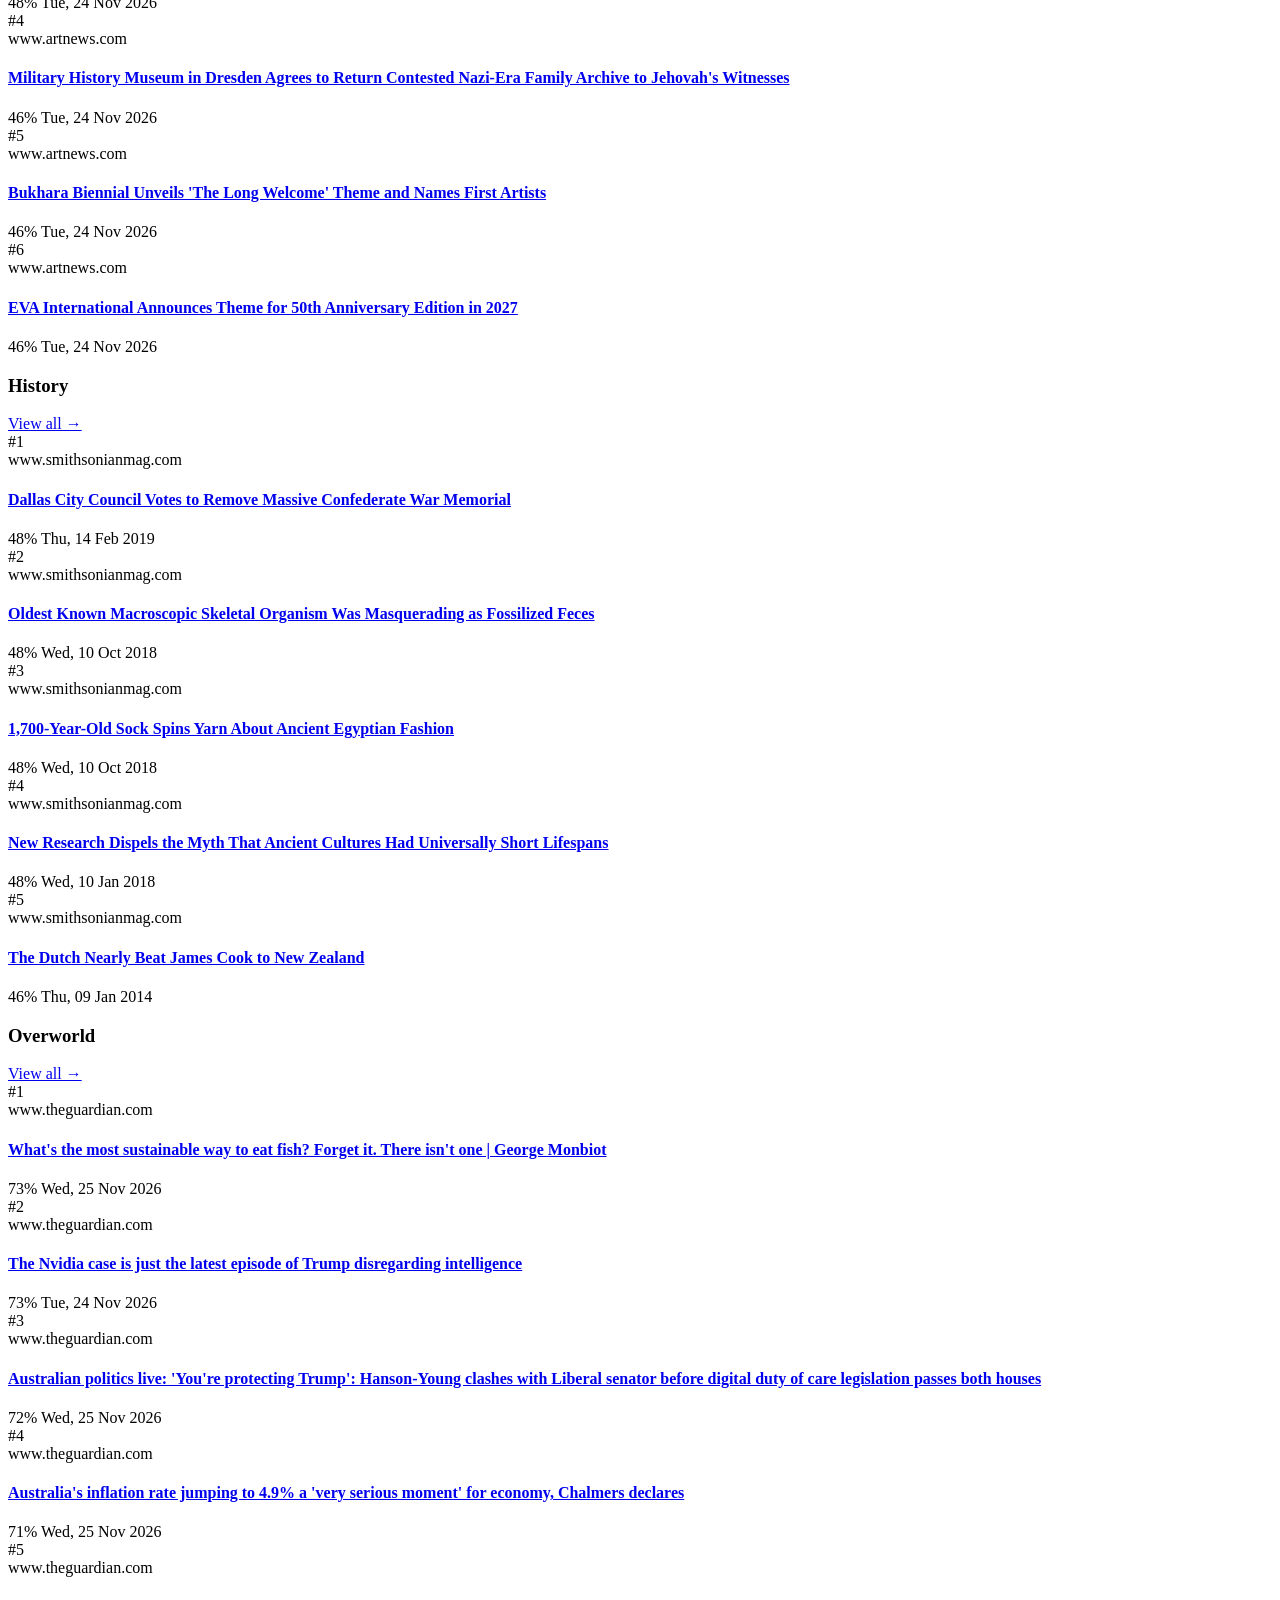
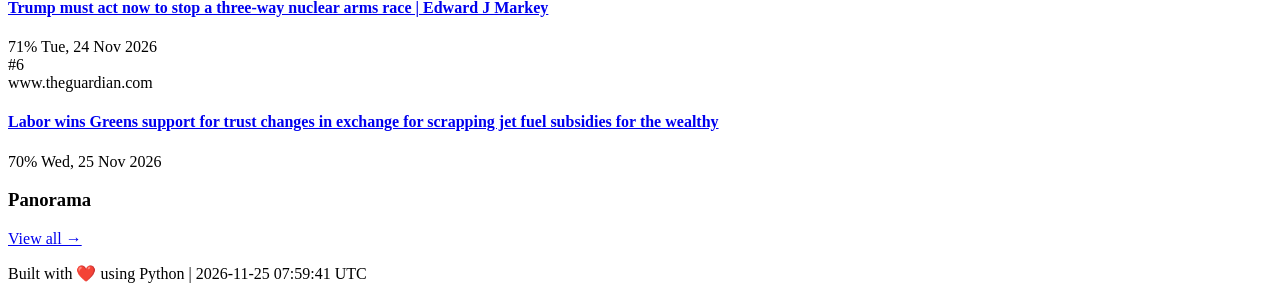
==== commit d28a16de: "deploy: 50d1157fa3f9ad724103c63652d24ff4e2af09fe" ====
--- a/index.html
+++ b/index.html
@@ -12,7 +12,7 @@
             <div class="header-content">
                 <h1 class="logo">📰 News Dashboard</h1>
                 <div class="header-right">
-                    <span class="update-time">Last updated: 2026-11-24 22:13:50 UTC</span>
+                    <span class="update-time">Last updated: 2026-11-25 07:59:41 UTC</span>
                     <button class="theme-toggle" onclick="toggleTheme()">🌙 Dark Mode</button>
                 </div>
             </div>
@@ -29,11 +29,11 @@
                     <div class="featured-rank">#1</div>
                     <div class="featured-content">
                         <span class="featured-source">www.theguardian.com</span>
-                        <h3><a href="https://www.theguardian.com/technology/2026/nov/24/nvidia-trump-huang-intelligence" target="_blank">The Nvidia case is just the latest episode of Trump disregarding intelligence</a></h3>
-                        <p class="featured-summary">Trump's reaction to sensitive information that contradicts his worldview mirrors his conduct towards war with IranDonald Trump's unwillingness to heed...</p>
+                        <h3><a href="https://www.theguardian.com/commentisfree/2026/nov/25/sustainable-fishing-conservation-charities-ecosystems-health" target="_blank">What's the most sustainable way to eat fish? Forget it. There isn't one | George Monbiot</a></h3>
+                        <p class="featured-summary">Don't take the bait offered up by 'conservation' charities. Fishing is about as good for our ecosystems as tobacco is for our healthDrumroll please. I...</p>
                         <div class="featured-meta">
-                            <span class="score">★ 74%</span>
-                            <span class="recency">0.87 recency</span>
+                            <span class="score">★ 73%</span>
+                            <span class="recency">1.0 recency</span>
                         </div>
                     </div>
                 </div>
@@ -42,11 +42,11 @@
                     <div class="featured-rank">#2</div>
                     <div class="featured-content">
                         <span class="featured-source">www.theguardian.com</span>
-                        <h3><a href="https://www.theguardian.com/commentisfree/2026/nov/24/trump-stop-nuclear-arms-race-russia-china" target="_blank">Trump must act now to stop a three-way nuclear arms race | Edward J Markey</a></h3>
-                        <p class="featured-summary">After the president's meeting with Putin and Xi, the US must take the lead in restoring arms control agreementsDonald Trump, Vladimir Putin and Xi Jin...</p>
+                        <h3><a href="https://www.theguardian.com/technology/2026/nov/24/nvidia-trump-huang-intelligence" target="_blank">The Nvidia case is just the latest episode of Trump disregarding intelligence</a></h3>
+                        <p class="featured-summary">Trump's reaction to sensitive information that contradicts his worldview mirrors his conduct towards war with IranDonald Trump's unwillingness to heed...</p>
                         <div class="featured-meta">
-                            <span class="score">★ 72%</span>
-                            <span class="recency">0.86 recency</span>
+                            <span class="score">★ 73%</span>
+                            <span class="recency">0.83 recency</span>
                         </div>
                     </div>
                 </div>
@@ -55,7 +55,7 @@
                     <div class="featured-rank">#3</div>
                     <div class="featured-content">
                         <span class="featured-source">www.theguardian.com</span>
-                        <h3><a href="https://www.theguardian.com/australia-news/live/2026/nov/25/treasurer-jim-chalmers-myefo-inflation-figures-coalition-one-nation-ntwnfb" target="_blank">Australian politics live: US ambassador criticises digital duty of care bill; Chalmers downplays recession fears</a></h3>
+                        <h3><a href="https://www.theguardian.com/australia-news/live/2026/nov/25/treasurer-jim-chalmers-myefo-inflation-figures-coalition-one-nation-ntwnfb" target="_blank">Australian politics live: 'You're protecting Trump': Hanson-Young clashes with Liberal senator before digital duty of care legislation passes both houses</a></h3>
                         <p class="featured-summary">Get our daily political email, free app or daily news podcastWells says AI investment and creative protections not a 'zero-sum game'Weighing into the ...</p>
                         <div class="featured-meta">
                             <span class="score">★ 72%</span>
@@ -133,9 +133,9 @@
                         <div class="article-rank">#1</div>
                         <div class="article-content">
                             <div class="article-source">www.bbc.co.uk</div>
-                            <h4><a href="https://www.bbc.co.uk/news/articles/crpdw1qx7jgxo?at_medium=RSS&at_campaign=rss" target="_blank">US attorney general dodges questions about Nvidia investigation</a></h4>
-                            <div class="article-meta">
-                                <span class="score-badge">63%</span>
+                            <h4><a href="https://www.bbc.co.uk/news/articles/c9gkld2l38y6o?at_medium=RSS&at_campaign=rss" target="_blank">Helpful but awkward: My week with Meta's Muse ahead of its UK launch</a></h4>
+                            <div class="article-meta">
+                                <span class="score-badge">60%</span>
                                 <span class="article-date">Tue, 24 Nov 2026</span>
                             </div>
                         </div>
@@ -145,10 +145,10 @@
                         <div class="article-rank">#2</div>
                         <div class="article-content">
                             <div class="article-source">www.bbc.co.uk</div>
-                            <h4><a href="https://www.bbc.co.uk/news/articles/c9gkld2l38y6o?at_medium=RSS&at_campaign=rss" target="_blank">Helpful but awkward: My week with Meta's Muse ahead of its UK launch</a></h4>
-                            <div class="article-meta">
-                                <span class="score-badge">62%</span>
-                                <span class="article-date">Tue, 24 Nov 2026</span>
+                            <h4><a href="https://www.bbc.co.uk/news/articles/crpdw1qx7jgxo?at_medium=RSS&at_campaign=rss" target="_blank">US attorney general dodges questions about Nvidia investigation</a></h4>
+                            <div class="article-meta">
+                                <span class="score-badge">60%</span>
+                                <span class="article-date">Wed, 25 Nov 2026</span>
                             </div>
                         </div>
                     </div>
@@ -157,9 +157,9 @@
                         <div class="article-rank">#3</div>
                         <div class="article-content">
                             <div class="article-source">www.bbc.co.uk</div>
-                            <h4><a href="https://www.bbc.co.uk/news/articles/cmy49ngydqzpo?at_medium=RSS&at_campaign=rss" target="_blank">Huawei found guilty of stealing trade secrets but acquitted of racketeering</a></h4>
-                            <div class="article-meta">
-                                <span class="score-badge">62%</span>
+                            <h4><a href="https://www.bbc.co.uk/news/articles/c6894evgpel5o?at_medium=RSS&at_campaign=rss" target="_blank">Faisal Islam: Fears over the AI boom haven't gone away</a></h4>
+                            <div class="article-meta">
+                                <span class="score-badge">58%</span>
                                 <span class="article-date">Tue, 24 Nov 2026</span>
                             </div>
                         </div>
@@ -169,10 +169,10 @@
                         <div class="article-rank">#4</div>
                         <div class="article-content">
                             <div class="article-source">www.bbc.co.uk</div>
-                            <h4><a href="https://www.bbc.co.uk/news/articles/c6894evgpel5o?at_medium=RSS&at_campaign=rss" target="_blank">Faisal Islam: Fears over the AI boom haven't gone away</a></h4>
-                            <div class="article-meta">
-                                <span class="score-badge">60%</span>
-                                <span class="article-date">Tue, 24 Nov 2026</span>
+                            <h4><a href="https://www.bbc.co.uk/news/articles/cmy49ngydqzpo?at_medium=RSS&at_campaign=rss" target="_blank">Huawei found guilty of stealing US trade secrets but acquitted of racketeering</a></h4>
+                            <div class="article-meta">
+                                <span class="score-badge">58%</span>
+                                <span class="article-date">Wed, 25 Nov 2026</span>
                             </div>
                         </div>
                     </div>
@@ -181,10 +181,10 @@
                         <div class="article-rank">#5</div>
                         <div class="article-content">
                             <div class="article-source">www.bbc.co.uk</div>
-                            <h4><a href="https://www.bbc.co.uk/news/articles/cv98xpg5dg5zo?at_medium=RSS&at_campaign=rss" target="_blank">US to blacklist Asian AI firm Megaspeed after Nvidia scandal</a></h4>
-                            <div class="article-meta">
-                                <span class="score-badge">59%</span>
-                                <span class="article-date">Mon, 23 Nov 2026</span>
+                            <h4><a href="https://www.bbc.co.uk/news/articles/cmwy9jne0g7qo?at_medium=RSS&at_campaign=rss" target="_blank">Why tiny cars are taking off across Europe</a></h4>
+                            <div class="article-meta">
+                                <span class="score-badge">58%</span>
+                                <span class="article-date">Wed, 25 Nov 2026</span>
                             </div>
                         </div>
                     </div>
@@ -195,7 +195,7 @@
                             <div class="article-source">www.bbc.co.uk</div>
                             <h4><a href="https://www.bbc.co.uk/sounds/play/w3ct8jyx?at_medium=RSS&at_campaign=rss" target="_blank">Tech Life</a></h4>
                             <div class="article-meta">
-                                <span class="score-badge">58%</span>
+                                <span class="score-badge">57%</span>
                                 <span class="article-date">Tue, 24 Nov 2026</span>
                             </div>
                         </div>
@@ -217,10 +217,10 @@
                         <div class="article-rank">#1</div>
                         <div class="article-content">
                             <div class="article-source">www.theguardian.com</div>
-                            <h4><a href="https://www.theguardian.com/us-news/2026/nov/24/iowa-illinois-missouri-hazardous-bomb-explosion-blast-prep-thanksgiving" target="_blank">As US gears up for Thanksgiving, Iowa braces for controlled bomb blast</a></h4>
+                            <h4><a href="https://www.theguardian.com/environment/2026/nov/25/dolphins-with-active-social-lives-and-big-friendship-groups-live-longer" target="_blank">Dolphins with active social lives and big friendship groups live longer, Australian researchers discover</a></h4>
                             <div class="article-meta">
                                 <span class="score-badge">70%</span>
-                                <span class="article-date">Tue, 24 Nov 2026</span>
+                                <span class="article-date">Wed, 25 Nov 2026</span>
                             </div>
                         </div>
                     </div>
@@ -229,9 +229,9 @@
                         <div class="article-rank">#2</div>
                         <div class="article-content">
                             <div class="article-source">www.theguardian.com</div>
-                            <h4><a href="https://www.theguardian.com/australia-news/2026/nov/24/campaigners-urge-albanese-government-to-reject-climate-bomb-coalmine-expansion-after-cop31" target="_blank">Campaigners urge Albanese government to reject 'climate bomb' coalmine expansion after Cop31</a></h4>
-                            <div class="article-meta">
-                                <span class="score-badge">70%</span>
+                            <h4><a href="https://www.theguardian.com/us-news/2026/nov/24/climate-scientists-lawmakers-baaja" target="_blank">Climate scientists urge US lawmakers to vote no on sweeping permitting bill</a></h4>
+                            <div class="article-meta">
+                                <span class="score-badge">69%</span>
                                 <span class="article-date">Tue, 24 Nov 2026</span>
                             </div>
                         </div>
@@ -243,7 +243,7 @@
                             <div class="article-source">www.theguardian.com</div>
                             <h4><a href="https://www.theguardian.com/environment/2026/nov/24/summer-heat-deaths-record-high-england" target="_blank">Summer heat deaths in 2026 reached record high of 5,258 in England</a></h4>
                             <div class="article-meta">
-                                <span class="score-badge">70%</span>
+                                <span class="score-badge">69%</span>
                                 <span class="article-date">Tue, 24 Nov 2026</span>
                             </div>
                         </div>
@@ -253,10 +253,10 @@
                         <div class="article-rank">#4</div>
                         <div class="article-content">
                             <div class="article-source">www.theguardian.com</div>
-                            <h4><a href="https://www.theguardian.com/politics/2026/nov/24/outcry-uk-plans-to-exempt-brownfield-sites-nature-protection-rules" target="_blank">Outcry grows over Labour plan to exempt most brownfield sites from nature protection rules</a></h4>
+                            <h4><a href="https://www.theguardian.com/environment/2026/nov/25/coastal-areas-england-at-risk-erosion-11m-funding-drones-ea" target="_blank">Coastal areas in England at risk of erosion to receive £11m in new funding</a></h4>
                             <div class="article-meta">
                                 <span class="score-badge">68%</span>
-                                <span class="article-date">Tue, 24 Nov 2026</span>
+                                <span class="article-date">Wed, 25 Nov 2026</span>
                             </div>
                         </div>
                     </div>
@@ -265,7 +265,7 @@
                         <div class="article-rank">#5</div>
                         <div class="article-content">
                             <div class="article-source">www.theguardian.com</div>
-                            <h4><a href="https://www.theguardian.com/environment/2026/nov/24/robert-macfarlane-trust-cop-climate-summit-deliver-change-misplaced" target="_blank">Robert Macfarlane says trust in Cop to deliver change on climate is 'misplaced'</a></h4>
+                            <h4><a href="https://www.theguardian.com/weather/2026/nov/24/california-coast-flooding-thanksgiving-travel" target="_blank">California 'king tides' stress test San Francisco as low-lying areas flood</a></h4>
                             <div class="article-meta">
                                 <span class="score-badge">68%</span>
                                 <span class="article-date">Tue, 24 Nov 2026</span>
@@ -277,7 +277,7 @@
                         <div class="article-rank">#6</div>
                         <div class="article-content">
                             <div class="article-source">www.theguardian.com</div>
-                            <h4><a href="https://www.theguardian.com/environment/2026/nov/24/american-chestnut-tree-restored-science-persistence-aoe" target="_blank">Their loss changed Appalachian forests for ever. Now the American chestnut is back</a></h4>
+                            <h4><a href="https://www.theguardian.com/us-news/2026/nov/24/iowa-illinois-missouri-hazardous-bomb-explosion-blast-prep-thanksgiving" target="_blank">Iowa braces for controlled bomb blast: 'We had only five days of warning'</a></h4>
                             <div class="article-meta">
                                 <span class="score-badge">68%</span>
                                 <span class="article-date">Tue, 24 Nov 2026</span>
@@ -301,10 +301,10 @@
                         <div class="article-rank">#1</div>
                         <div class="article-content">
                             <div class="article-source">www.bbc.co.uk</div>
-                            <h4><a href="https://www.bbc.co.uk/news/articles/cm930yjy97xyo?at_medium=RSS&at_campaign=rss" target="_blank">Badger cull ruled out by Welsh government after speculation</a></h4>
-                            <div class="article-meta">
-                                <span class="score-badge">59%</span>
-                                <span class="article-date">Tue, 24 Nov 2026</span>
+                            <h4><a href="https://www.bbc.co.uk/news/articles/c6x2e0j3kx28o?at_medium=RSS&at_campaign=rss" target="_blank">China's Shenzhou-24 carries Pakistan's first astronaut into space</a></h4>
+                            <div class="article-meta">
+                                <span class="score-badge">61%</span>
+                                <span class="article-date">Wed, 25 Nov 2026</span>
                             </div>
                         </div>
                     </div>
@@ -313,10 +313,10 @@
                         <div class="article-rank">#2</div>
                         <div class="article-content">
                             <div class="article-source">www.bbc.co.uk</div>
-                            <h4><a href="https://www.bbc.co.uk/news/articles/cq2e83egrez3o?at_medium=RSS&at_campaign=rss" target="_blank">Record 5,200 heat-linked deaths estimated in England this year</a></h4>
-                            <div class="article-meta">
-                                <span class="score-badge">58%</span>
-                                <span class="article-date">Tue, 24 Nov 2026</span>
+                            <h4><a href="https://www.bbc.co.uk/news/articles/cw8dv112r5gmo?at_medium=RSS&at_campaign=rss" target="_blank">Four years after huge asteroid crash, a spacecraft has now returned to assess the damage</a></h4>
+                            <div class="article-meta">
+                                <span class="score-badge">60%</span>
+                                <span class="article-date">Wed, 25 Nov 2026</span>
                             </div>
                         </div>
                     </div>
@@ -325,10 +325,10 @@
                         <div class="article-rank">#3</div>
                         <div class="article-content">
                             <div class="article-source">www.bbc.co.uk</div>
-                            <h4><a href="https://www.bbc.co.uk/weather/articles/c5742nplemnno?at_medium=RSS&at_campaign=rss" target="_blank">Storms targeting both US coasts threaten to snarl Thanksgiving travel for millions</a></h4>
-                            <div class="article-meta">
-                                <span class="score-badge">57%</span>
-                                <span class="article-date">Tue, 24 Nov 2026</span>
+                            <h4><a href="https://www.bbc.co.uk/news/articles/cmy0xj41kl50o?at_medium=RSS&at_campaign=rss" target="_blank">The rising cost of putting food on the table in India</a></h4>
+                            <div class="article-meta">
+                                <span class="score-badge">59%</span>
+                                <span class="article-date">Wed, 25 Nov 2026</span>
                             </div>
                         </div>
                     </div>
@@ -337,10 +337,10 @@
                         <div class="article-rank">#4</div>
                         <div class="article-content">
                             <div class="article-source">www.bbc.co.uk</div>
-                            <h4><a href="https://www.bbc.co.uk/news/articles/c678200xklgzo?at_medium=RSS&at_campaign=rss" target="_blank">Delia Smith joins opponents of £1.2bn data centre</a></h4>
-                            <div class="article-meta">
-                                <span class="score-badge">57%</span>
-                                <span class="article-date">Tue, 24 Nov 2026</span>
+                            <h4><a href="https://www.bbc.co.uk/news/articles/cqzjr4m9ljzxo?at_medium=RSS&at_campaign=rss" target="_blank">Huge fly-tip grew undetected over several months</a></h4>
+                            <div class="article-meta">
+                                <span class="score-badge">58%</span>
+                                <span class="article-date">Wed, 25 Nov 2026</span>
                             </div>
                         </div>
                     </div>
@@ -349,9 +349,9 @@
                         <div class="article-rank">#5</div>
                         <div class="article-content">
                             <div class="article-source">www.bbc.co.uk</div>
-                            <h4><a href="https://www.bbc.co.uk/news/articles/cr78271e5j91o?at_medium=RSS&at_campaign=rss" target="_blank">'Urgent action' needed to protect lake</a></h4>
-                            <div class="article-meta">
-                                <span class="score-badge">57%</span>
+                            <h4><a href="https://www.bbc.co.uk/news/articles/cm930yjy97xyo?at_medium=RSS&at_campaign=rss" target="_blank">Badger cull ruled out by Welsh government after speculation</a></h4>
+                            <div class="article-meta">
+                                <span class="score-badge">58%</span>
                                 <span class="article-date">Tue, 24 Nov 2026</span>
                             </div>
                         </div>
@@ -361,10 +361,10 @@
                         <div class="article-rank">#6</div>
                         <div class="article-content">
                             <div class="article-source">www.bbc.co.uk</div>
-                            <h4><a href="https://www.bbc.co.uk/news/articles/cq4gn2vde8m8o?at_medium=RSS&at_campaign=rss" target="_blank">Goats drafted in to tame Greenwich Park slope</a></h4>
-                            <div class="article-meta">
-                                <span class="score-badge">57%</span>
-                                <span class="article-date">Tue, 24 Nov 2026</span>
+                            <h4><a href="https://www.bbc.co.uk/weather/articles/ckdd16vdplpeo?at_medium=RSS&at_campaign=rss" target="_blank">Will there be a White Christmas this year?</a></h4>
+                            <div class="article-meta">
+                                <span class="score-badge">58%</span>
+                                <span class="article-date">Wed, 25 Nov 2026</span>
                             </div>
                         </div>
                     </div>
@@ -385,10 +385,10 @@
                         <div class="article-rank">#1</div>
                         <div class="article-content">
                             <div class="article-source">www.rollingstone.com</div>
-                            <h4><a href="https://www.rollingstone.com/music/music-news/cher-sonny-bono-mary-royalties-war-appeal-1235663741/" target="_blank">Cher's Victory in Royalties War Under Fire as Mary Bono Pushes for Reversal</a></h4>
-                            <div class="article-meta">
-                                <span class="score-badge">51%</span>
-                                <span class="article-date">Tue, 24 Nov 2026</span>
+                            <h4><a href="https://www.rollingstone.com/product-recommendations/lifestyle/2026-f1-las-vegas-grand-prix-race-recap-celebrities-parties-1235663327/" target="_blank">Inside 2026 F1 Las Vegas Grand Prix: Celebrities, Late-Night Parties and Race-Day Drama</a></h4>
+                            <div class="article-meta">
+                                <span class="score-badge">50%</span>
+                                <span class="article-date">Wed, 25 Nov 2026</span>
                             </div>
                         </div>
                     </div>
@@ -397,10 +397,10 @@
                         <div class="article-rank">#2</div>
                         <div class="article-content">
                             <div class="article-source">www.rollingstone.com</div>
-                            <h4><a href="https://www.rollingstone.com/music/music-news/tidal-bans-ai-music-1235663794/" target="_blank">Tidal Is the First Streaming Service to Ban AI Music</a></h4>
+                            <h4><a href="https://www.rollingstone.com/tv-movies/tv-movie-news/avengers-doomsday-patrick-stewart-ian-mckellen-1235664070/" target="_blank">'Avengers' Director Remembers Patrick Stewart's 'Very Emotional' Speech on His Last Day on Set</a></h4>
                             <div class="article-meta">
                                 <span class="score-badge">50%</span>
-                                <span class="article-date">Tue, 24 Nov 2026</span>
+                                <span class="article-date">Wed, 25 Nov 2026</span>
                             </div>
                         </div>
                     </div>
@@ -625,10 +625,10 @@
                         <div class="article-rank">#1</div>
                         <div class="article-content">
                             <div class="article-source">www.theguardian.com</div>
-                            <h4><a href="https://www.theguardian.com/technology/2026/nov/24/nvidia-trump-huang-intelligence" target="_blank">The Nvidia case is just the latest episode of Trump disregarding intelligence</a></h4>
-                            <div class="article-meta">
-                                <span class="score-badge">74%</span>
-                                <span class="article-date">Tue, 24 Nov 2026</span>
+                            <h4><a href="https://www.theguardian.com/commentisfree/2026/nov/25/sustainable-fishing-conservation-charities-ecosystems-health" target="_blank">What's the most sustainable way to eat fish? Forget it. There isn't one | George Monbiot</a></h4>
+                            <div class="article-meta">
+                                <span class="score-badge">73%</span>
+                                <span class="article-date">Wed, 25 Nov 2026</span>
                             </div>
                         </div>
                     </div>
@@ -637,9 +637,9 @@
                         <div class="article-rank">#2</div>
                         <div class="article-content">
                             <div class="article-source">www.theguardian.com</div>
-                            <h4><a href="https://www.theguardian.com/commentisfree/2026/nov/24/trump-stop-nuclear-arms-race-russia-china" target="_blank">Trump must act now to stop a three-way nuclear arms race | Edward J Markey</a></h4>
-                            <div class="article-meta">
-                                <span class="score-badge">72%</span>
+                            <h4><a href="https://www.theguardian.com/technology/2026/nov/24/nvidia-trump-huang-intelligence" target="_blank">The Nvidia case is just the latest episode of Trump disregarding intelligence</a></h4>
+                            <div class="article-meta">
+                                <span class="score-badge">73%</span>
                                 <span class="article-date">Tue, 24 Nov 2026</span>
                             </div>
                         </div>
@@ -649,10 +649,10 @@
                         <div class="article-rank">#3</div>
                         <div class="article-content">
                             <div class="article-source">www.theguardian.com</div>
-                            <h4><a href="https://www.theguardian.com/australia-news/live/2026/nov/25/treasurer-jim-chalmers-myefo-inflation-figures-coalition-one-nation-ntwnfb" target="_blank">Australian politics live: US ambassador criticises digital duty of care bill; Chalmers downplays recession fears</a></h4>
+                            <h4><a href="https://www.theguardian.com/australia-news/live/2026/nov/25/treasurer-jim-chalmers-myefo-inflation-figures-coalition-one-nation-ntwnfb" target="_blank">Australian politics live: 'You're protecting Trump': Hanson-Young clashes with Liberal senator before digital duty of care legislation passes both houses</a></h4>
                             <div class="article-meta">
                                 <span class="score-badge">72%</span>
-                                <span class="article-date">Tue, 24 Nov 2026</span>
+                                <span class="article-date">Wed, 25 Nov 2026</span>
                             </div>
                         </div>
                     </div>
@@ -661,10 +661,10 @@
                         <div class="article-rank">#4</div>
                         <div class="article-content">
                             <div class="article-source">www.theguardian.com</div>
-                            <h4><a href="https://www.theguardian.com/commentisfree/2026/nov/24/jensen-huang-nvidia-return" target="_blank">Jensen Huang's return to Nvidia is elite impunity | Moira Donegan</a></h4>
+                            <h4><a href="https://www.theguardian.com/business/2026/nov/25/inflation-rate-australia-october-figures" target="_blank">Australia's inflation rate jumping to 4.9% a 'very serious moment' for economy, Chalmers declares</a></h4>
                             <div class="article-meta">
                                 <span class="score-badge">71%</span>
-                                <span class="article-date">Tue, 24 Nov 2026</span>
+                                <span class="article-date">Wed, 25 Nov 2026</span>
                             </div>
                         </div>
                     </div>
@@ -673,7 +673,7 @@
                         <div class="article-rank">#5</div>
                         <div class="article-content">
                             <div class="article-source">www.theguardian.com</div>
-                            <h4><a href="https://www.theguardian.com/commentisfree/2026/nov/24/genocide-verdict-myanmar-implications-israel-world" target="_blank">Why the genocide verdict against Myanmar has big implications for Israel | Geoffrey Robertson</a></h4>
+                            <h4><a href="https://www.theguardian.com/commentisfree/2026/nov/24/trump-stop-nuclear-arms-race-russia-china" target="_blank">Trump must act now to stop a three-way nuclear arms race | Edward J Markey</a></h4>
                             <div class="article-meta">
                                 <span class="score-badge">71%</span>
                                 <span class="article-date">Tue, 24 Nov 2026</span>
@@ -685,10 +685,10 @@
                         <div class="article-rank">#6</div>
                         <div class="article-content">
                             <div class="article-source">www.theguardian.com</div>
-                            <h4><a href="https://www.theguardian.com/world/2026/nov/24/cartagena-colombia-hostages-supermarket" target="_blank">Armed men hold hostages at supermarket in top Colombian tourist destination</a></h4>
+                            <h4><a href="https://www.theguardian.com/australia-news/2026/nov/25/labor-greens-deal-discretionary-trust-changes-jet-fuel-subsidies-scrapped-for-private-jet-owners" target="_blank">Labor wins Greens support for trust changes in exchange for scrapping jet fuel subsidies for the wealthy</a></h4>
                             <div class="article-meta">
                                 <span class="score-badge">70%</span>
-                                <span class="article-date">Tue, 24 Nov 2026</span>
+                                <span class="article-date">Wed, 25 Nov 2026</span>
                             </div>
                         </div>
                     </div>
@@ -713,7 +713,7 @@
 
     <footer class="footer">
         <div class="container">
-            <p>Built with ❤️ using Python | 2026-11-24 22:13:50 UTC</p>
+            <p>Built with ❤️ using Python | 2026-11-25 07:59:41 UTC</p>
         </div>
     </footer>
 
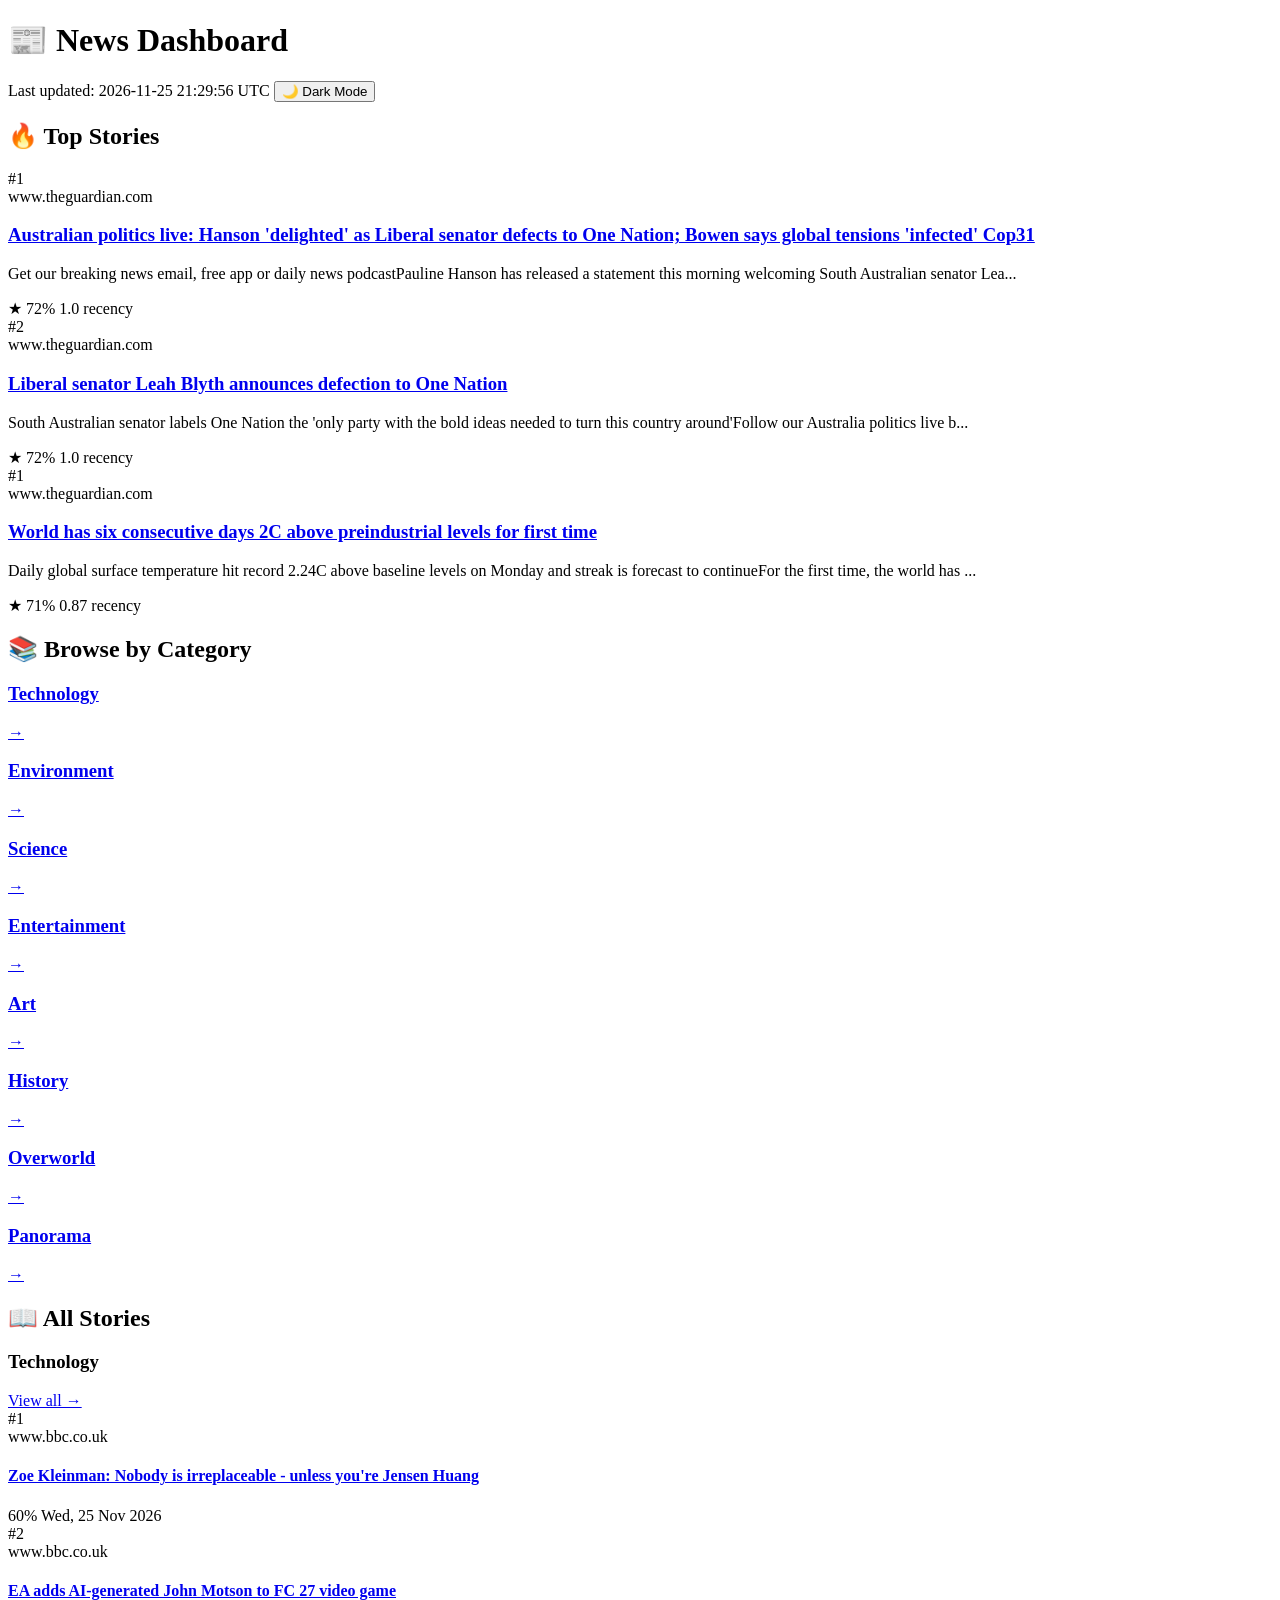
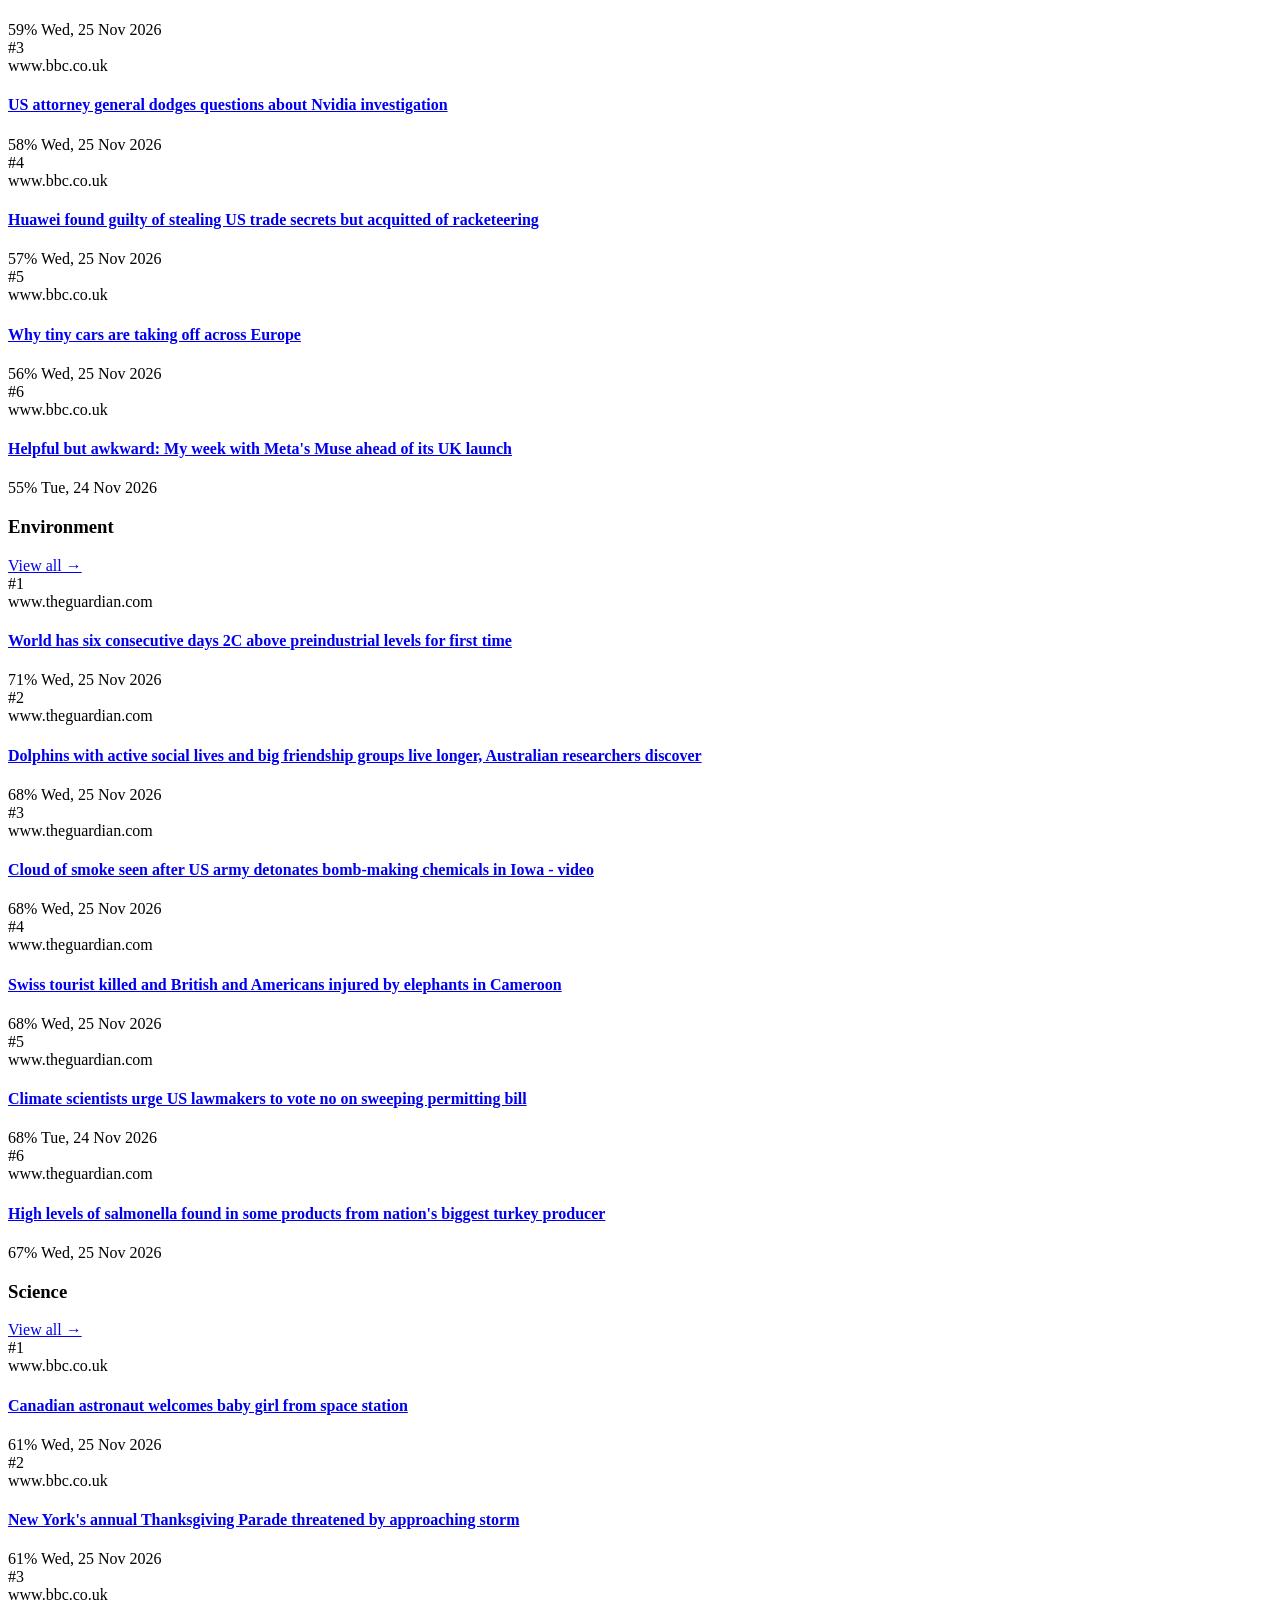
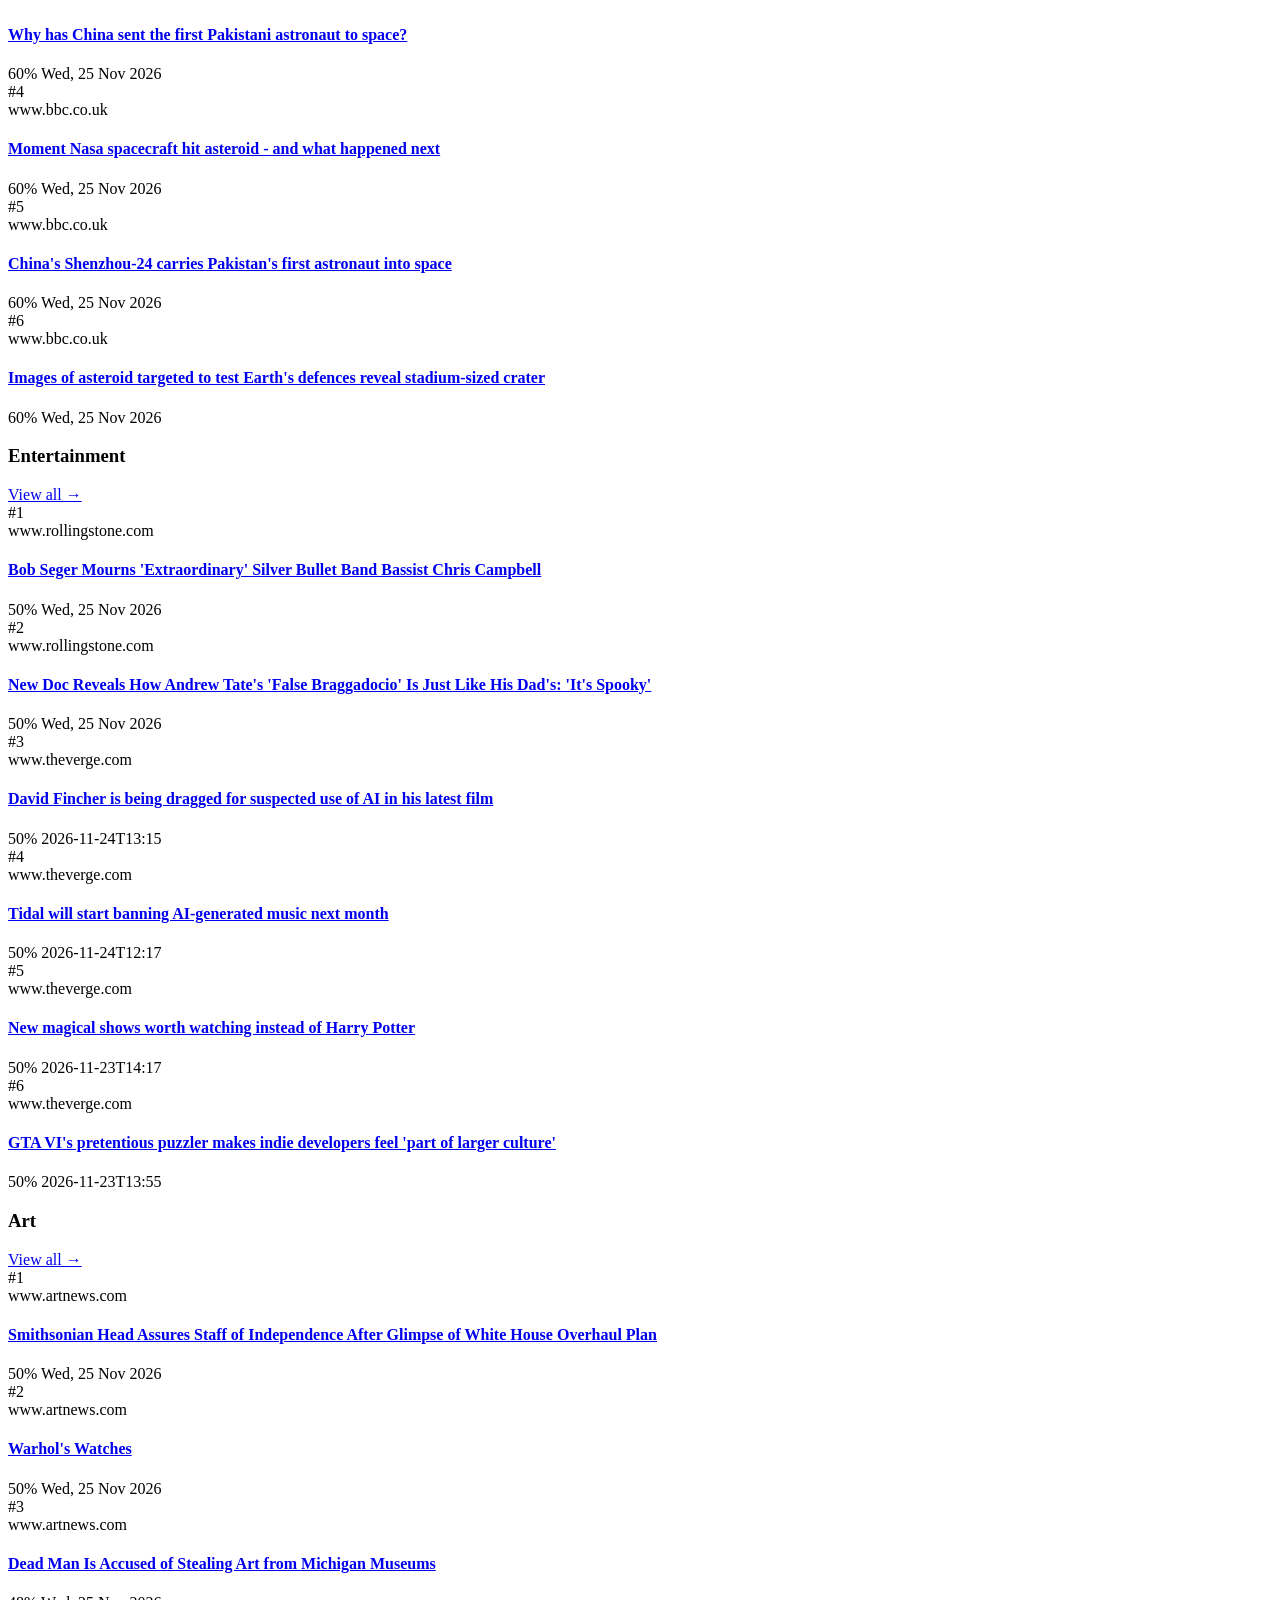
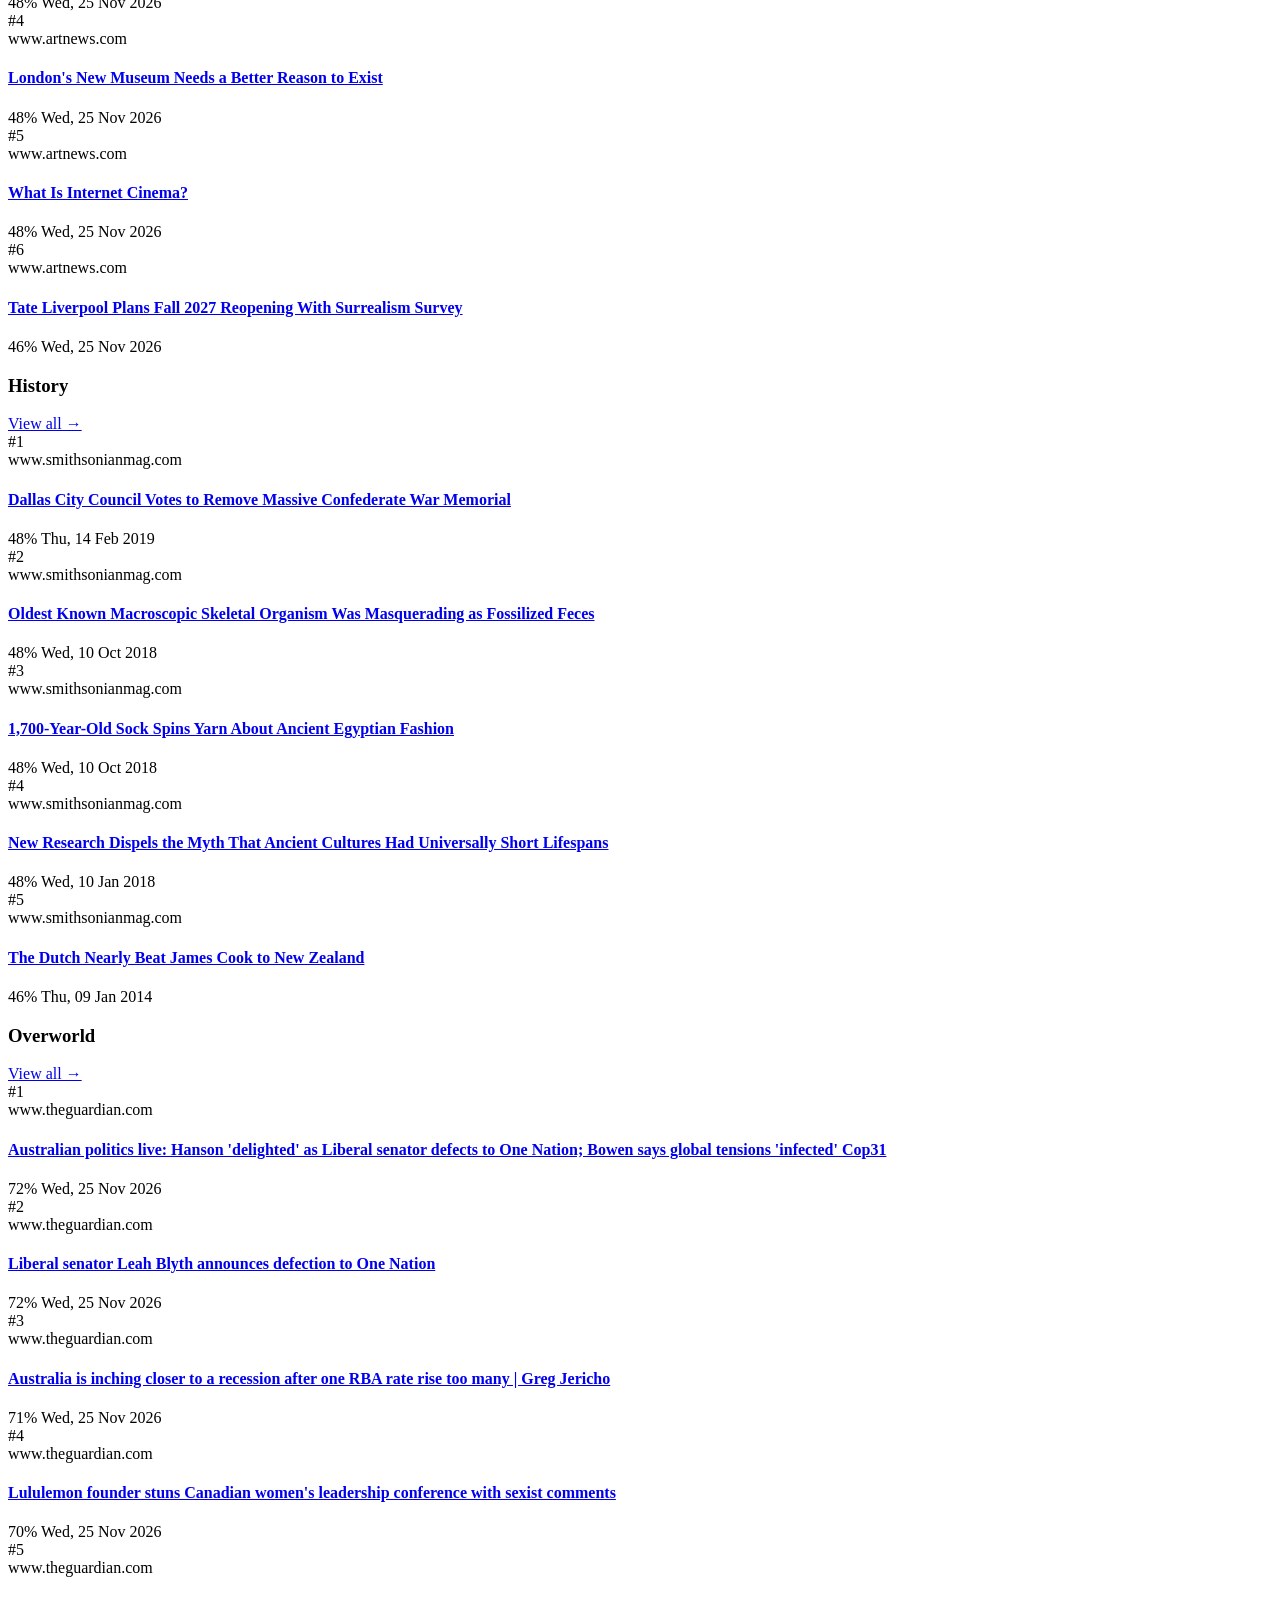
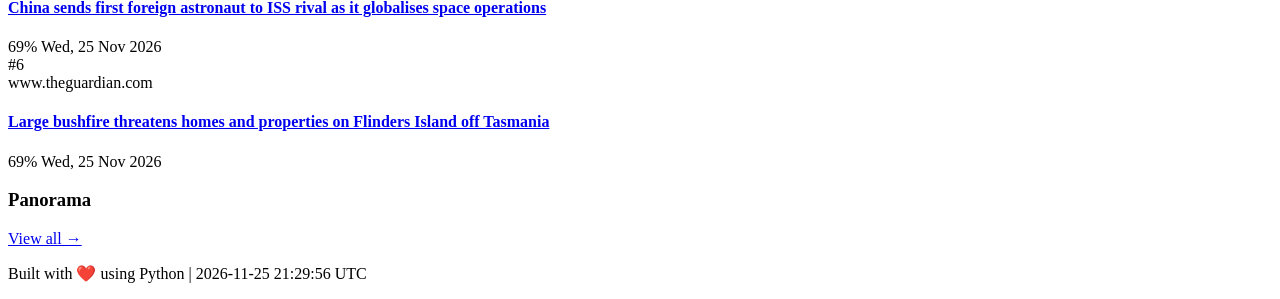
==== commit 1e69de56: "deploy: 50d1157fa3f9ad724103c63652d24ff4e2af09fe" ====
--- a/index.html
+++ b/index.html
@@ -12,7 +12,7 @@
             <div class="header-content">
                 <h1 class="logo">📰 News Dashboard</h1>
                 <div class="header-right">
-                    <span class="update-time">Last updated: 2026-11-25 07:59:41 UTC</span>
+                    <span class="update-time">Last updated: 2026-11-25 21:29:56 UTC</span>
                     <button class="theme-toggle" onclick="toggleTheme()">🌙 Dark Mode</button>
                 </div>
             </div>
@@ -29,10 +29,10 @@
                     <div class="featured-rank">#1</div>
                     <div class="featured-content">
                         <span class="featured-source">www.theguardian.com</span>
-                        <h3><a href="https://www.theguardian.com/commentisfree/2026/nov/25/sustainable-fishing-conservation-charities-ecosystems-health" target="_blank">What's the most sustainable way to eat fish? Forget it. There isn't one | George Monbiot</a></h3>
-                        <p class="featured-summary">Don't take the bait offered up by 'conservation' charities. Fishing is about as good for our ecosystems as tobacco is for our healthDrumroll please. I...</p>
+                        <h3><a href="https://www.theguardian.com/australia-news/live/2026/nov/26/labor-anthony-albanese-pauline-hanson-one-nation-angus-taylor-coalition-ntwnfb" target="_blank">Australian politics live: Hanson 'delighted' as Liberal senator defects to One Nation; Bowen says global tensions 'infected' Cop31</a></h3>
+                        <p class="featured-summary">Get our breaking news email, free app or daily news podcastPauline Hanson has released a statement this morning welcoming South Australian senator Lea...</p>
                         <div class="featured-meta">
-                            <span class="score">★ 73%</span>
+                            <span class="score">★ 72%</span>
                             <span class="recency">1.0 recency</span>
                         </div>
                     </div>
@@ -42,24 +42,24 @@
                     <div class="featured-rank">#2</div>
                     <div class="featured-content">
                         <span class="featured-source">www.theguardian.com</span>
-                        <h3><a href="https://www.theguardian.com/technology/2026/nov/24/nvidia-trump-huang-intelligence" target="_blank">The Nvidia case is just the latest episode of Trump disregarding intelligence</a></h3>
-                        <p class="featured-summary">Trump's reaction to sensitive information that contradicts his worldview mirrors his conduct towards war with IranDonald Trump's unwillingness to heed...</p>
-                        <div class="featured-meta">
-                            <span class="score">★ 73%</span>
-                            <span class="recency">0.83 recency</span>
-                        </div>
-                    </div>
-                </div>
-                
-                <div class="featured-card rank-3">
-                    <div class="featured-rank">#3</div>
-                    <div class="featured-content">
-                        <span class="featured-source">www.theguardian.com</span>
-                        <h3><a href="https://www.theguardian.com/australia-news/live/2026/nov/25/treasurer-jim-chalmers-myefo-inflation-figures-coalition-one-nation-ntwnfb" target="_blank">Australian politics live: 'You're protecting Trump': Hanson-Young clashes with Liberal senator before digital duty of care legislation passes both houses</a></h3>
-                        <p class="featured-summary">Get our daily political email, free app or daily news podcastWells says AI investment and creative protections not a 'zero-sum game'Weighing into the ...</p>
+                        <h3><a href="https://www.theguardian.com/australia-news/2026/nov/26/liberal-senator-leah-blyth-defection-to-one-nation-ntwnfb" target="_blank">Liberal senator Leah Blyth announces defection to One Nation</a></h3>
+                        <p class="featured-summary">South Australian senator labels One Nation the 'only party with the bold ideas needed to turn this country around'Follow our Australia politics live b...</p>
                         <div class="featured-meta">
                             <span class="score">★ 72%</span>
                             <span class="recency">1.0 recency</span>
+                        </div>
+                    </div>
+                </div>
+                
+                <div class="featured-card rank-1">
+                    <div class="featured-rank">#1</div>
+                    <div class="featured-content">
+                        <span class="featured-source">www.theguardian.com</span>
+                        <h3><a href="https://www.theguardian.com/environment/2026/nov/25/world-six-consecutive-days-2c-above-preindustrial-levels-first-time" target="_blank">World has six consecutive days 2C above preindustrial levels for first time</a></h3>
+                        <p class="featured-summary">Daily global surface temperature hit record 2.24C above baseline levels on Monday and streak is forecast to continueFor the first time, the world has ...</p>
+                        <div class="featured-meta">
+                            <span class="score">★ 71%</span>
+                            <span class="recency">0.87 recency</span>
                         </div>
                     </div>
                 </div>
@@ -133,10 +133,10 @@
                         <div class="article-rank">#1</div>
                         <div class="article-content">
                             <div class="article-source">www.bbc.co.uk</div>
-                            <h4><a href="https://www.bbc.co.uk/news/articles/c9gkld2l38y6o?at_medium=RSS&at_campaign=rss" target="_blank">Helpful but awkward: My week with Meta's Muse ahead of its UK launch</a></h4>
+                            <h4><a href="https://www.bbc.co.uk/news/articles/c3rrgqj2zx5yo?at_medium=RSS&at_campaign=rss" target="_blank">Zoe Kleinman: Nobody is irreplaceable - unless you're Jensen Huang</a></h4>
                             <div class="article-meta">
                                 <span class="score-badge">60%</span>
-                                <span class="article-date">Tue, 24 Nov 2026</span>
+                                <span class="article-date">Wed, 25 Nov 2026</span>
                             </div>
                         </div>
                     </div>
@@ -145,9 +145,9 @@
                         <div class="article-rank">#2</div>
                         <div class="article-content">
                             <div class="article-source">www.bbc.co.uk</div>
-                            <h4><a href="https://www.bbc.co.uk/news/articles/crpdw1qx7jgxo?at_medium=RSS&at_campaign=rss" target="_blank">US attorney general dodges questions about Nvidia investigation</a></h4>
-                            <div class="article-meta">
-                                <span class="score-badge">60%</span>
+                            <h4><a href="https://www.bbc.co.uk/news/articles/c65y10j841jpo?at_medium=RSS&at_campaign=rss" target="_blank">EA adds AI-generated John Motson to FC 27 video game</a></h4>
+                            <div class="article-meta">
+                                <span class="score-badge">59%</span>
                                 <span class="article-date">Wed, 25 Nov 2026</span>
                             </div>
                         </div>
@@ -157,10 +157,10 @@
                         <div class="article-rank">#3</div>
                         <div class="article-content">
                             <div class="article-source">www.bbc.co.uk</div>
-                            <h4><a href="https://www.bbc.co.uk/news/articles/c6894evgpel5o?at_medium=RSS&at_campaign=rss" target="_blank">Faisal Islam: Fears over the AI boom haven't gone away</a></h4>
+                            <h4><a href="https://www.bbc.co.uk/news/articles/crpdw1qx7jgxo?at_medium=RSS&at_campaign=rss" target="_blank">US attorney general dodges questions about Nvidia investigation</a></h4>
                             <div class="article-meta">
                                 <span class="score-badge">58%</span>
-                                <span class="article-date">Tue, 24 Nov 2026</span>
+                                <span class="article-date">Wed, 25 Nov 2026</span>
                             </div>
                         </div>
                     </div>
@@ -171,7 +171,7 @@
                             <div class="article-source">www.bbc.co.uk</div>
                             <h4><a href="https://www.bbc.co.uk/news/articles/cmy49ngydqzpo?at_medium=RSS&at_campaign=rss" target="_blank">Huawei found guilty of stealing US trade secrets but acquitted of racketeering</a></h4>
                             <div class="article-meta">
-                                <span class="score-badge">58%</span>
+                                <span class="score-badge">57%</span>
                                 <span class="article-date">Wed, 25 Nov 2026</span>
                             </div>
                         </div>
@@ -183,7 +183,7 @@
                             <div class="article-source">www.bbc.co.uk</div>
                             <h4><a href="https://www.bbc.co.uk/news/articles/cmwy9jne0g7qo?at_medium=RSS&at_campaign=rss" target="_blank">Why tiny cars are taking off across Europe</a></h4>
                             <div class="article-meta">
-                                <span class="score-badge">58%</span>
+                                <span class="score-badge">56%</span>
                                 <span class="article-date">Wed, 25 Nov 2026</span>
                             </div>
                         </div>
@@ -193,9 +193,9 @@
                         <div class="article-rank">#6</div>
                         <div class="article-content">
                             <div class="article-source">www.bbc.co.uk</div>
-                            <h4><a href="https://www.bbc.co.uk/sounds/play/w3ct8jyx?at_medium=RSS&at_campaign=rss" target="_blank">Tech Life</a></h4>
-                            <div class="article-meta">
-                                <span class="score-badge">57%</span>
+                            <h4><a href="https://www.bbc.co.uk/news/articles/c9gkld2l38y6o?at_medium=RSS&at_campaign=rss" target="_blank">Helpful but awkward: My week with Meta's Muse ahead of its UK launch</a></h4>
+                            <div class="article-meta">
+                                <span class="score-badge">55%</span>
                                 <span class="article-date">Tue, 24 Nov 2026</span>
                             </div>
                         </div>
@@ -217,9 +217,9 @@
                         <div class="article-rank">#1</div>
                         <div class="article-content">
                             <div class="article-source">www.theguardian.com</div>
-                            <h4><a href="https://www.theguardian.com/environment/2026/nov/25/dolphins-with-active-social-lives-and-big-friendship-groups-live-longer" target="_blank">Dolphins with active social lives and big friendship groups live longer, Australian researchers discover</a></h4>
-                            <div class="article-meta">
-                                <span class="score-badge">70%</span>
+                            <h4><a href="https://www.theguardian.com/environment/2026/nov/25/world-six-consecutive-days-2c-above-preindustrial-levels-first-time" target="_blank">World has six consecutive days 2C above preindustrial levels for first time</a></h4>
+                            <div class="article-meta">
+                                <span class="score-badge">71%</span>
                                 <span class="article-date">Wed, 25 Nov 2026</span>
                             </div>
                         </div>
@@ -229,10 +229,10 @@
                         <div class="article-rank">#2</div>
                         <div class="article-content">
                             <div class="article-source">www.theguardian.com</div>
-                            <h4><a href="https://www.theguardian.com/us-news/2026/nov/24/climate-scientists-lawmakers-baaja" target="_blank">Climate scientists urge US lawmakers to vote no on sweeping permitting bill</a></h4>
-                            <div class="article-meta">
-                                <span class="score-badge">69%</span>
-                                <span class="article-date">Tue, 24 Nov 2026</span>
+                            <h4><a href="https://www.theguardian.com/environment/2026/nov/25/dolphins-with-active-social-lives-and-big-friendship-groups-live-longer" target="_blank">Dolphins with active social lives and big friendship groups live longer, Australian researchers discover</a></h4>
+                            <div class="article-meta">
+                                <span class="score-badge">68%</span>
+                                <span class="article-date">Wed, 25 Nov 2026</span>
                             </div>
                         </div>
                     </div>
@@ -241,10 +241,10 @@
                         <div class="article-rank">#3</div>
                         <div class="article-content">
                             <div class="article-source">www.theguardian.com</div>
-                            <h4><a href="https://www.theguardian.com/environment/2026/nov/24/summer-heat-deaths-record-high-england" target="_blank">Summer heat deaths in 2026 reached record high of 5,258 in England</a></h4>
-                            <div class="article-meta">
-                                <span class="score-badge">69%</span>
-                                <span class="article-date">Tue, 24 Nov 2026</span>
+                            <h4><a href="https://www.theguardian.com/us-news/video/2026/nov/25/cloud-of-smoke-seen-after-us-army-detonates-bomb-making-chemicals-in-iowa-video" target="_blank">Cloud of smoke seen after US army detonates bomb-making chemicals in Iowa - video</a></h4>
+                            <div class="article-meta">
+                                <span class="score-badge">68%</span>
+                                <span class="article-date">Wed, 25 Nov 2026</span>
                             </div>
                         </div>
                     </div>
@@ -253,7 +253,7 @@
                         <div class="article-rank">#4</div>
                         <div class="article-content">
                             <div class="article-source">www.theguardian.com</div>
-                            <h4><a href="https://www.theguardian.com/environment/2026/nov/25/coastal-areas-england-at-risk-erosion-11m-funding-drones-ea" target="_blank">Coastal areas in England at risk of erosion to receive £11m in new funding</a></h4>
+                            <h4><a href="https://www.theguardian.com/environment/2026/nov/25/swiss-tourist-killed-british-americans-injured-elephants-cameroon" target="_blank">Swiss tourist killed and British and Americans injured by elephants in Cameroon</a></h4>
                             <div class="article-meta">
                                 <span class="score-badge">68%</span>
                                 <span class="article-date">Wed, 25 Nov 2026</span>
@@ -265,7 +265,7 @@
                         <div class="article-rank">#5</div>
                         <div class="article-content">
                             <div class="article-source">www.theguardian.com</div>
-                            <h4><a href="https://www.theguardian.com/weather/2026/nov/24/california-coast-flooding-thanksgiving-travel" target="_blank">California 'king tides' stress test San Francisco as low-lying areas flood</a></h4>
+                            <h4><a href="https://www.theguardian.com/us-news/2026/nov/24/climate-scientists-lawmakers-baaja" target="_blank">Climate scientists urge US lawmakers to vote no on sweeping permitting bill</a></h4>
                             <div class="article-meta">
                                 <span class="score-badge">68%</span>
                                 <span class="article-date">Tue, 24 Nov 2026</span>
@@ -277,10 +277,10 @@
                         <div class="article-rank">#6</div>
                         <div class="article-content">
                             <div class="article-source">www.theguardian.com</div>
-                            <h4><a href="https://www.theguardian.com/us-news/2026/nov/24/iowa-illinois-missouri-hazardous-bomb-explosion-blast-prep-thanksgiving" target="_blank">Iowa braces for controlled bomb blast: 'We had only five days of warning'</a></h4>
-                            <div class="article-meta">
-                                <span class="score-badge">68%</span>
-                                <span class="article-date">Tue, 24 Nov 2026</span>
+                            <h4><a href="https://www.theguardian.com/environment/2026/nov/25/turkey-salmonella-butterball" target="_blank">High levels of salmonella found in some products from nation's biggest turkey producer</a></h4>
+                            <div class="article-meta">
+                                <span class="score-badge">67%</span>
+                                <span class="article-date">Wed, 25 Nov 2026</span>
                             </div>
                         </div>
                     </div>
@@ -301,7 +301,7 @@
                         <div class="article-rank">#1</div>
                         <div class="article-content">
                             <div class="article-source">www.bbc.co.uk</div>
-                            <h4><a href="https://www.bbc.co.uk/news/articles/c6x2e0j3kx28o?at_medium=RSS&at_campaign=rss" target="_blank">China's Shenzhou-24 carries Pakistan's first astronaut into space</a></h4>
+                            <h4><a href="https://www.bbc.co.uk/news/articles/ckx283y8wwwgo?at_medium=RSS&at_campaign=rss" target="_blank">Canadian astronaut welcomes baby girl from space station</a></h4>
                             <div class="article-meta">
                                 <span class="score-badge">61%</span>
                                 <span class="article-date">Wed, 25 Nov 2026</span>
@@ -313,9 +313,9 @@
                         <div class="article-rank">#2</div>
                         <div class="article-content">
                             <div class="article-source">www.bbc.co.uk</div>
-                            <h4><a href="https://www.bbc.co.uk/news/articles/cw8dv112r5gmo?at_medium=RSS&at_campaign=rss" target="_blank">Four years after huge asteroid crash, a spacecraft has now returned to assess the damage</a></h4>
-                            <div class="article-meta">
-                                <span class="score-badge">60%</span>
+                            <h4><a href="https://www.bbc.co.uk/weather/articles/cr894e8dd7wqo?at_medium=RSS&at_campaign=rss" target="_blank">New York's annual Thanksgiving Parade threatened by approaching storm</a></h4>
+                            <div class="article-meta">
+                                <span class="score-badge">61%</span>
                                 <span class="article-date">Wed, 25 Nov 2026</span>
                             </div>
                         </div>
@@ -325,9 +325,9 @@
                         <div class="article-rank">#3</div>
                         <div class="article-content">
                             <div class="article-source">www.bbc.co.uk</div>
-                            <h4><a href="https://www.bbc.co.uk/news/articles/cmy0xj41kl50o?at_medium=RSS&at_campaign=rss" target="_blank">The rising cost of putting food on the table in India</a></h4>
-                            <div class="article-meta">
-                                <span class="score-badge">59%</span>
+                            <h4><a href="https://www.bbc.co.uk/news/videos/cj5y1p067kxno?at_medium=RSS&at_campaign=rss" target="_blank">Why has China sent the first Pakistani astronaut to space?</a></h4>
+                            <div class="article-meta">
+                                <span class="score-badge">60%</span>
                                 <span class="article-date">Wed, 25 Nov 2026</span>
                             </div>
                         </div>
@@ -337,9 +337,9 @@
                         <div class="article-rank">#4</div>
                         <div class="article-content">
                             <div class="article-source">www.bbc.co.uk</div>
-                            <h4><a href="https://www.bbc.co.uk/news/articles/cqzjr4m9ljzxo?at_medium=RSS&at_campaign=rss" target="_blank">Huge fly-tip grew undetected over several months</a></h4>
-                            <div class="article-meta">
-                                <span class="score-badge">58%</span>
+                            <h4><a href="https://www.bbc.co.uk/news/videos/cwe9kxpgz2kpo?at_medium=RSS&at_campaign=rss" target="_blank">Moment Nasa spacecraft hit asteroid - and what happened next</a></h4>
+                            <div class="article-meta">
+                                <span class="score-badge">60%</span>
                                 <span class="article-date">Wed, 25 Nov 2026</span>
                             </div>
                         </div>
@@ -349,10 +349,10 @@
                         <div class="article-rank">#5</div>
                         <div class="article-content">
                             <div class="article-source">www.bbc.co.uk</div>
-                            <h4><a href="https://www.bbc.co.uk/news/articles/cm930yjy97xyo?at_medium=RSS&at_campaign=rss" target="_blank">Badger cull ruled out by Welsh government after speculation</a></h4>
-                            <div class="article-meta">
-                                <span class="score-badge">58%</span>
-                                <span class="article-date">Tue, 24 Nov 2026</span>
+                            <h4><a href="https://www.bbc.co.uk/news/articles/c6x2e0j3kx28o?at_medium=RSS&at_campaign=rss" target="_blank">China's Shenzhou-24 carries Pakistan's first astronaut into space</a></h4>
+                            <div class="article-meta">
+                                <span class="score-badge">60%</span>
+                                <span class="article-date">Wed, 25 Nov 2026</span>
                             </div>
                         </div>
                     </div>
@@ -361,9 +361,9 @@
                         <div class="article-rank">#6</div>
                         <div class="article-content">
                             <div class="article-source">www.bbc.co.uk</div>
-                            <h4><a href="https://www.bbc.co.uk/weather/articles/ckdd16vdplpeo?at_medium=RSS&at_campaign=rss" target="_blank">Will there be a White Christmas this year?</a></h4>
-                            <div class="article-meta">
-                                <span class="score-badge">58%</span>
+                            <h4><a href="https://www.bbc.co.uk/news/articles/cw8dv112r5gmo?at_medium=RSS&at_campaign=rss" target="_blank">Images of asteroid targeted to test Earth's defences reveal stadium-sized crater</a></h4>
+                            <div class="article-meta">
+                                <span class="score-badge">60%</span>
                                 <span class="article-date">Wed, 25 Nov 2026</span>
                             </div>
                         </div>
@@ -385,7 +385,7 @@
                         <div class="article-rank">#1</div>
                         <div class="article-content">
                             <div class="article-source">www.rollingstone.com</div>
-                            <h4><a href="https://www.rollingstone.com/product-recommendations/lifestyle/2026-f1-las-vegas-grand-prix-race-recap-celebrities-parties-1235663327/" target="_blank">Inside 2026 F1 Las Vegas Grand Prix: Celebrities, Late-Night Parties and Race-Day Drama</a></h4>
+                            <h4><a href="https://www.rollingstone.com/music/music-news/bob-seger-silver-bullet-band-chris-campbell-tribute-1235664442/" target="_blank">Bob Seger Mourns 'Extraordinary' Silver Bullet Band Bassist Chris Campbell</a></h4>
                             <div class="article-meta">
                                 <span class="score-badge">50%</span>
                                 <span class="article-date">Wed, 25 Nov 2026</span>
@@ -397,7 +397,7 @@
                         <div class="article-rank">#2</div>
                         <div class="article-content">
                             <div class="article-source">www.rollingstone.com</div>
-                            <h4><a href="https://www.rollingstone.com/tv-movies/tv-movie-news/avengers-doomsday-patrick-stewart-ian-mckellen-1235664070/" target="_blank">'Avengers' Director Remembers Patrick Stewart's 'Very Emotional' Speech on His Last Day on Set</a></h4>
+                            <h4><a href="https://www.rollingstone.com/culture/culture-features/andrew-tate-toxic-empire-documentary-1235664410/" target="_blank">New Doc Reveals How Andrew Tate's 'False Braggadocio' Is Just Like His Dad's: 'It's Spooky'</a></h4>
                             <div class="article-meta">
                                 <span class="score-badge">50%</span>
                                 <span class="article-date">Wed, 25 Nov 2026</span>
@@ -469,10 +469,10 @@
                         <div class="article-rank">#1</div>
                         <div class="article-content">
                             <div class="article-source">www.artnews.com</div>
-                            <h4><a href="https://www.artnews.com/art-news/artists/thelma-golden-to-step-down-director-studio-museum-in-harlem-1234807621/" target="_blank">Thelma Golden To Step Down From Role as Director of Studio Museum in Harlem</a></h4>
-                            <div class="article-meta">
-                                <span class="score-badge">48%</span>
-                                <span class="article-date">Tue, 24 Nov 2026</span>
+                            <h4><a href="https://www.artnews.com/art-news/news/lonnie-bunch-smithsonian-staff-letter-white-house-overhaul-1234807831/" target="_blank">Smithsonian Head Assures Staff of Independence After Glimpse of White House Overhaul Plan</a></h4>
+                            <div class="article-meta">
+                                <span class="score-badge">50%</span>
+                                <span class="article-date">Wed, 25 Nov 2026</span>
                             </div>
                         </div>
                     </div>
@@ -481,10 +481,10 @@
                         <div class="article-rank">#2</div>
                         <div class="article-content">
                             <div class="article-source">www.artnews.com</div>
-                            <h4><a href="https://www.artnews.com/art-news/news/iraq-museums-reopen-national-museum-1234807536/" target="_blank">Iraq's Museums Are Finally Opening Their Doors Again</a></h4>
-                            <div class="article-meta">
-                                <span class="score-badge">48%</span>
-                                <span class="article-date">Tue, 24 Nov 2026</span>
+                            <h4><a href="https://www.artnews.com/art-news/sponsored-content/piaget-warhols-watches-1234805785/" target="_blank">Warhol's Watches</a></h4>
+                            <div class="article-meta">
+                                <span class="score-badge">50%</span>
+                                <span class="article-date">Wed, 25 Nov 2026</span>
                             </div>
                         </div>
                     </div>
@@ -493,10 +493,10 @@
                         <div class="article-rank">#3</div>
                         <div class="article-content">
                             <div class="article-source">www.artnews.com</div>
-                            <h4><a href="https://www.artnews.com/art-news/market/frieze-los-angeles-2027-exhibitor-list-1234807432/" target="_blank">Frieze Los Angeles Lines Up 102 Exhibitors for 2027 Edition</a></h4>
+                            <h4><a href="https://www.artnews.com/art-news/news/dead-man-art-theft-michigan-museums-1234807950/" target="_blank">Dead Man Is Accused of Stealing Art from Michigan Museums</a></h4>
                             <div class="article-meta">
                                 <span class="score-badge">48%</span>
-                                <span class="article-date">Tue, 24 Nov 2026</span>
+                                <span class="article-date">Wed, 25 Nov 2026</span>
                             </div>
                         </div>
                     </div>
@@ -505,10 +505,10 @@
                         <div class="article-rank">#4</div>
                         <div class="article-content">
                             <div class="article-source">www.artnews.com</div>
-                            <h4><a href="https://www.artnews.com/art-news/news/jehovahs-witnesses-military-history-museum-dresden-family-archive-nazi-era-1234807616/" target="_blank">Military History Museum in Dresden Agrees to Return Contested Nazi-Era Family Archive to Jehovah's Witnesses</a></h4>
-                            <div class="article-meta">
-                                <span class="score-badge">46%</span>
-                                <span class="article-date">Tue, 24 Nov 2026</span>
+                            <h4><a href="https://www.artnews.com/art-news/reviews/do-we-actually-need-a-london-museum-city-1234807887/" target="_blank">London's New Museum Needs a Better Reason to Exist</a></h4>
+                            <div class="article-meta">
+                                <span class="score-badge">48%</span>
+                                <span class="article-date">Wed, 25 Nov 2026</span>
                             </div>
                         </div>
                     </div>
@@ -517,10 +517,10 @@
                         <div class="article-rank">#5</div>
                         <div class="article-content">
                             <div class="article-source">www.artnews.com</div>
-                            <h4><a href="https://www.artnews.com/art-news/news/bukhara-biennial-theme-first-artists-1234807593/" target="_blank">Bukhara Biennial Unveils 'The Long Welcome' Theme and Names First Artists</a></h4>
-                            <div class="article-meta">
-                                <span class="score-badge">46%</span>
-                                <span class="article-date">Tue, 24 Nov 2026</span>
+                            <h4><a href="https://www.artnews.com/art-news/artists/what-is-internet-cinema-1234807781/" target="_blank">What Is Internet Cinema?</a></h4>
+                            <div class="article-meta">
+                                <span class="score-badge">48%</span>
+                                <span class="article-date">Wed, 25 Nov 2026</span>
                             </div>
                         </div>
                     </div>
@@ -529,10 +529,10 @@
                         <div class="article-rank">#6</div>
                         <div class="article-content">
                             <div class="article-source">www.artnews.com</div>
-                            <h4><a href="https://www.artnews.com/art-news/news/eva-international-announces-details-1234807519/" target="_blank">EVA International Announces Theme for 50th Anniversary Edition in 2027</a></h4>
+                            <h4><a href="https://www.artnews.com/art-news/news/tate-liverpool-plans-fall-2027-reopening-surrealism-survey-1234807954/" target="_blank">Tate Liverpool Plans Fall 2027 Reopening With Surrealism Survey</a></h4>
                             <div class="article-meta">
                                 <span class="score-badge">46%</span>
-                                <span class="article-date">Tue, 24 Nov 2026</span>
+                                <span class="article-date">Wed, 25 Nov 2026</span>
                             </div>
                         </div>
                     </div>
@@ -625,9 +625,9 @@
                         <div class="article-rank">#1</div>
                         <div class="article-content">
                             <div class="article-source">www.theguardian.com</div>
-                            <h4><a href="https://www.theguardian.com/commentisfree/2026/nov/25/sustainable-fishing-conservation-charities-ecosystems-health" target="_blank">What's the most sustainable way to eat fish? Forget it. There isn't one | George Monbiot</a></h4>
-                            <div class="article-meta">
-                                <span class="score-badge">73%</span>
+                            <h4><a href="https://www.theguardian.com/australia-news/live/2026/nov/26/labor-anthony-albanese-pauline-hanson-one-nation-angus-taylor-coalition-ntwnfb" target="_blank">Australian politics live: Hanson 'delighted' as Liberal senator defects to One Nation; Bowen says global tensions 'infected' Cop31</a></h4>
+                            <div class="article-meta">
+                                <span class="score-badge">72%</span>
                                 <span class="article-date">Wed, 25 Nov 2026</span>
                             </div>
                         </div>
@@ -637,10 +637,10 @@
                         <div class="article-rank">#2</div>
                         <div class="article-content">
                             <div class="article-source">www.theguardian.com</div>
-                            <h4><a href="https://www.theguardian.com/technology/2026/nov/24/nvidia-trump-huang-intelligence" target="_blank">The Nvidia case is just the latest episode of Trump disregarding intelligence</a></h4>
-                            <div class="article-meta">
-                                <span class="score-badge">73%</span>
-                                <span class="article-date">Tue, 24 Nov 2026</span>
+                            <h4><a href="https://www.theguardian.com/australia-news/2026/nov/26/liberal-senator-leah-blyth-defection-to-one-nation-ntwnfb" target="_blank">Liberal senator Leah Blyth announces defection to One Nation</a></h4>
+                            <div class="article-meta">
+                                <span class="score-badge">72%</span>
+                                <span class="article-date">Wed, 25 Nov 2026</span>
                             </div>
                         </div>
                     </div>
@@ -649,9 +649,9 @@
                         <div class="article-rank">#3</div>
                         <div class="article-content">
                             <div class="article-source">www.theguardian.com</div>
-                            <h4><a href="https://www.theguardian.com/australia-news/live/2026/nov/25/treasurer-jim-chalmers-myefo-inflation-figures-coalition-one-nation-ntwnfb" target="_blank">Australian politics live: 'You're protecting Trump': Hanson-Young clashes with Liberal senator before digital duty of care legislation passes both houses</a></h4>
-                            <div class="article-meta">
-                                <span class="score-badge">72%</span>
+                            <h4><a href="https://www.theguardian.com/business/grogonomics/2026/nov/25/australian-economy-unemployment-rba-interest-rate-recession" target="_blank">Australia is inching closer to a recession after one RBA rate rise too many | Greg Jericho</a></h4>
+                            <div class="article-meta">
+                                <span class="score-badge">71%</span>
                                 <span class="article-date">Wed, 25 Nov 2026</span>
                             </div>
                         </div>
@@ -661,9 +661,9 @@
                         <div class="article-rank">#4</div>
                         <div class="article-content">
                             <div class="article-source">www.theguardian.com</div>
-                            <h4><a href="https://www.theguardian.com/business/2026/nov/25/inflation-rate-australia-october-figures" target="_blank">Australia's inflation rate jumping to 4.9% a 'very serious moment' for economy, Chalmers declares</a></h4>
-                            <div class="article-meta">
-                                <span class="score-badge">71%</span>
+                            <h4><a href="https://www.theguardian.com/world/2026/nov/25/lululemon-founder-comments-canada-womens-leadership-conference" target="_blank">Lululemon founder stuns Canadian women's leadership conference with sexist comments</a></h4>
+                            <div class="article-meta">
+                                <span class="score-badge">70%</span>
                                 <span class="article-date">Wed, 25 Nov 2026</span>
                             </div>
                         </div>
@@ -673,10 +673,10 @@
                         <div class="article-rank">#5</div>
                         <div class="article-content">
                             <div class="article-source">www.theguardian.com</div>
-                            <h4><a href="https://www.theguardian.com/commentisfree/2026/nov/24/trump-stop-nuclear-arms-race-russia-china" target="_blank">Trump must act now to stop a three-way nuclear arms race | Edward J Markey</a></h4>
-                            <div class="article-meta">
-                                <span class="score-badge">71%</span>
-                                <span class="article-date">Tue, 24 Nov 2026</span>
+                            <h4><a href="https://www.theguardian.com/science/2026/nov/25/china-sends-first-pakistani-astronaut-into-space" target="_blank">China sends first foreign astronaut to ISS rival as it globalises space operations</a></h4>
+                            <div class="article-meta">
+                                <span class="score-badge">69%</span>
+                                <span class="article-date">Wed, 25 Nov 2026</span>
                             </div>
                         </div>
                     </div>
@@ -685,9 +685,9 @@
                         <div class="article-rank">#6</div>
                         <div class="article-content">
                             <div class="article-source">www.theguardian.com</div>
-                            <h4><a href="https://www.theguardian.com/australia-news/2026/nov/25/labor-greens-deal-discretionary-trust-changes-jet-fuel-subsidies-scrapped-for-private-jet-owners" target="_blank">Labor wins Greens support for trust changes in exchange for scrapping jet fuel subsidies for the wealthy</a></h4>
-                            <div class="article-meta">
-                                <span class="score-badge">70%</span>
+                            <h4><a href="https://www.theguardian.com/australia-news/2026/nov/25/large-bushfire-threatens-homes-and-properties-on-remote-island-off-tasmania" target="_blank">Large bushfire threatens homes and properties on Flinders Island off Tasmania</a></h4>
+                            <div class="article-meta">
+                                <span class="score-badge">69%</span>
                                 <span class="article-date">Wed, 25 Nov 2026</span>
                             </div>
                         </div>
@@ -713,7 +713,7 @@
 
     <footer class="footer">
         <div class="container">
-            <p>Built with ❤️ using Python | 2026-11-25 07:59:41 UTC</p>
+            <p>Built with ❤️ using Python | 2026-11-25 21:29:56 UTC</p>
         </div>
     </footer>
 
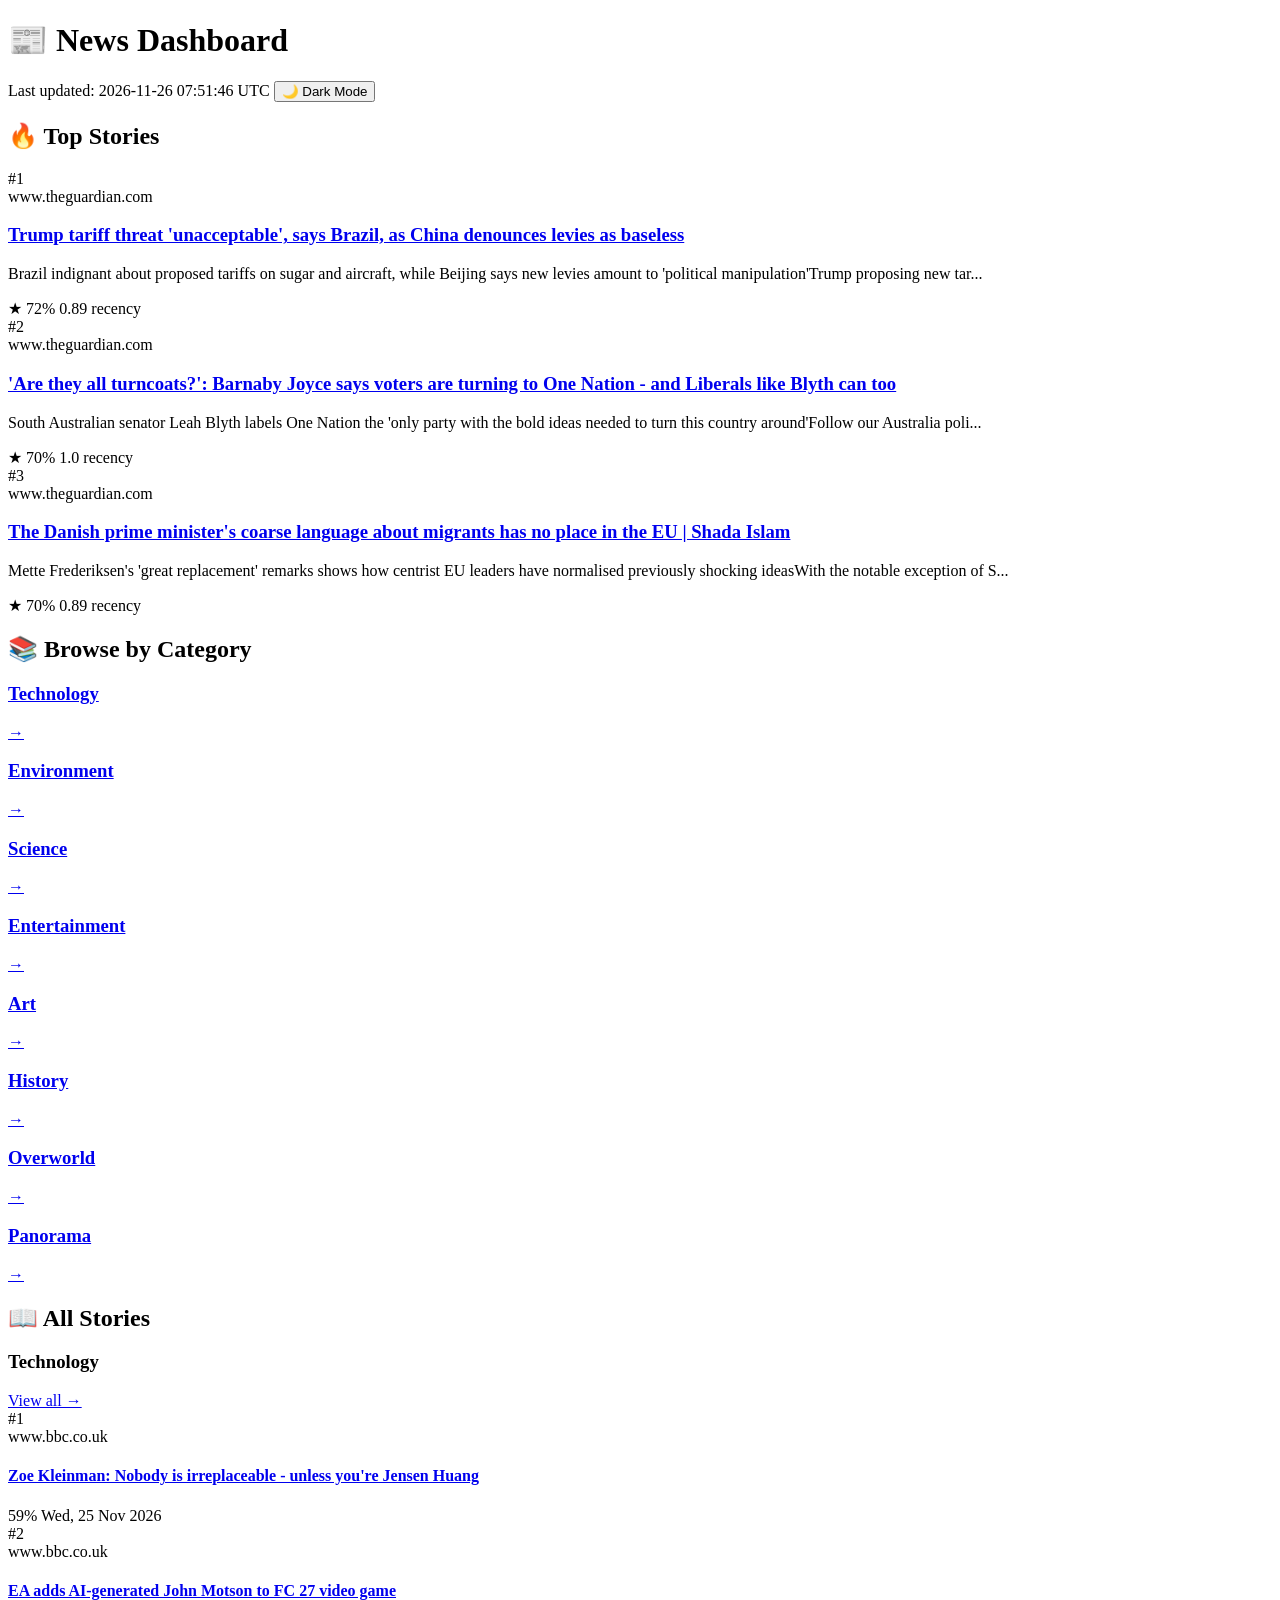
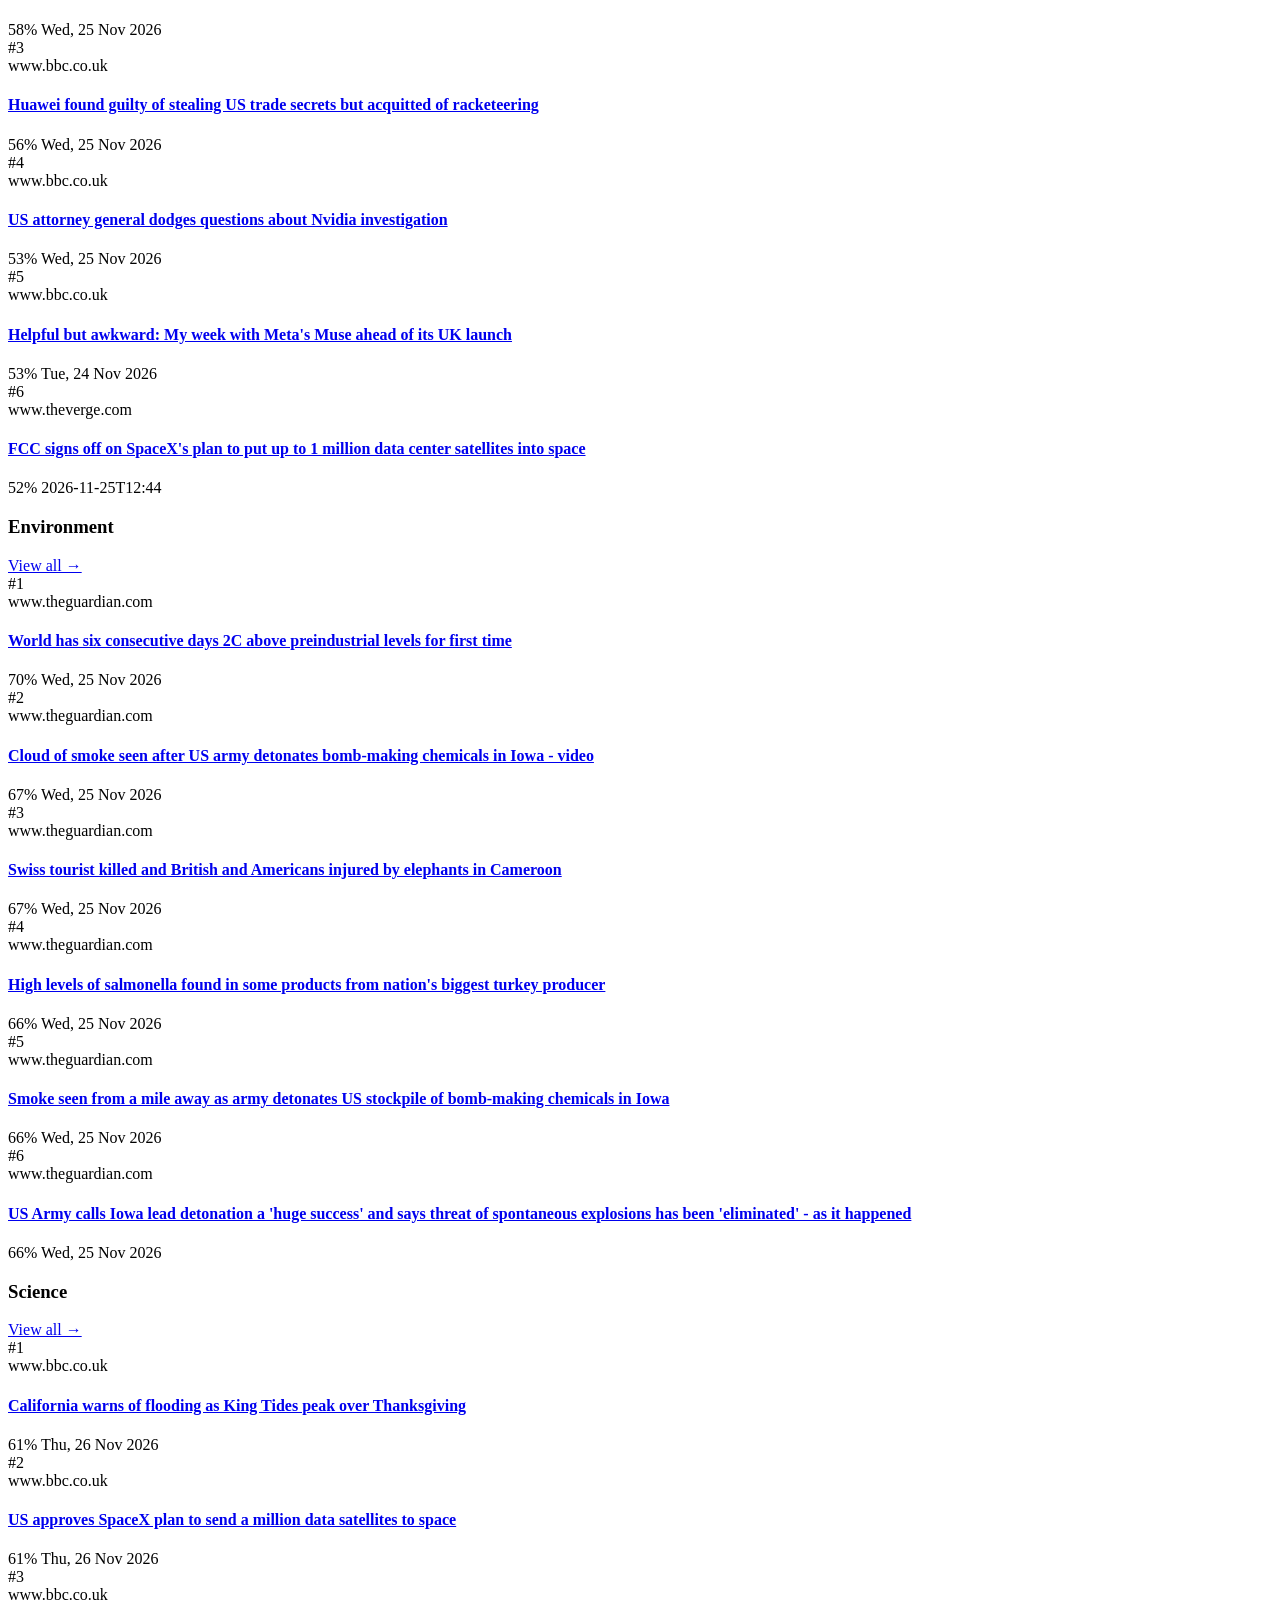
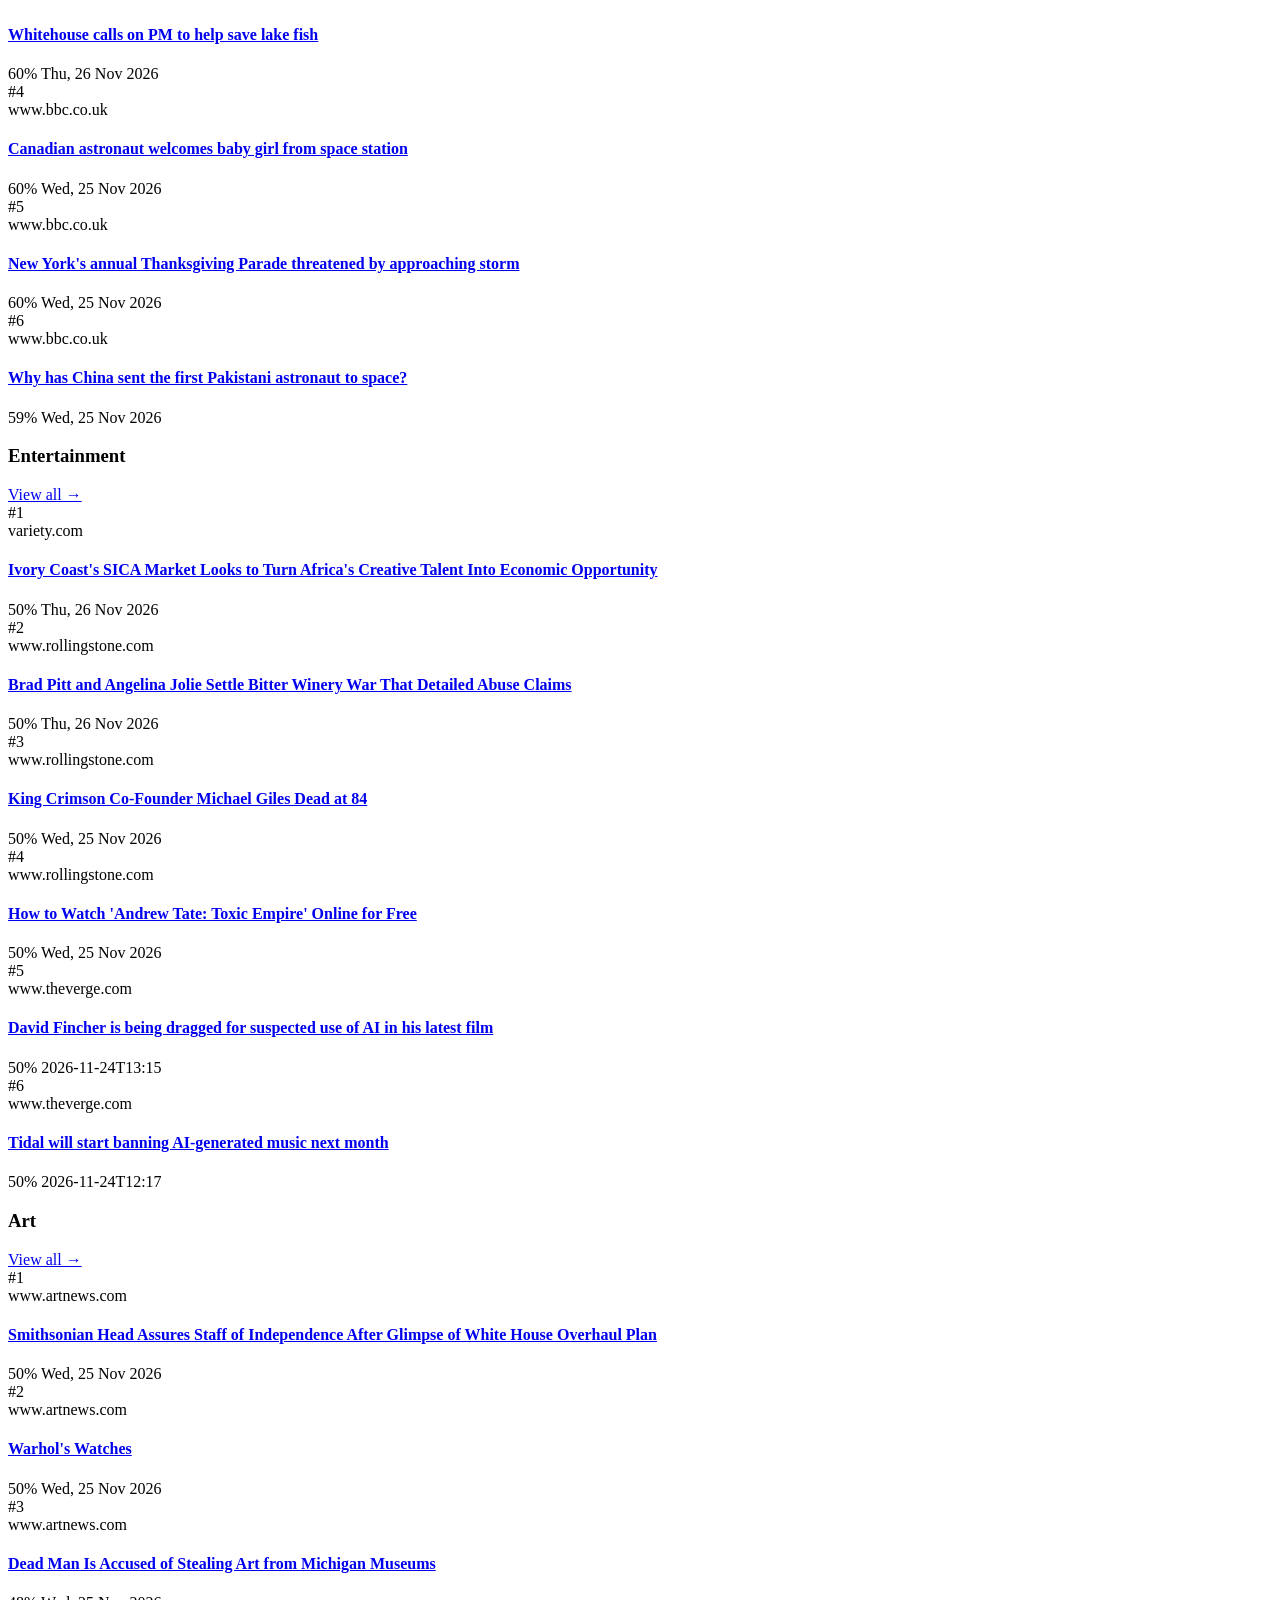
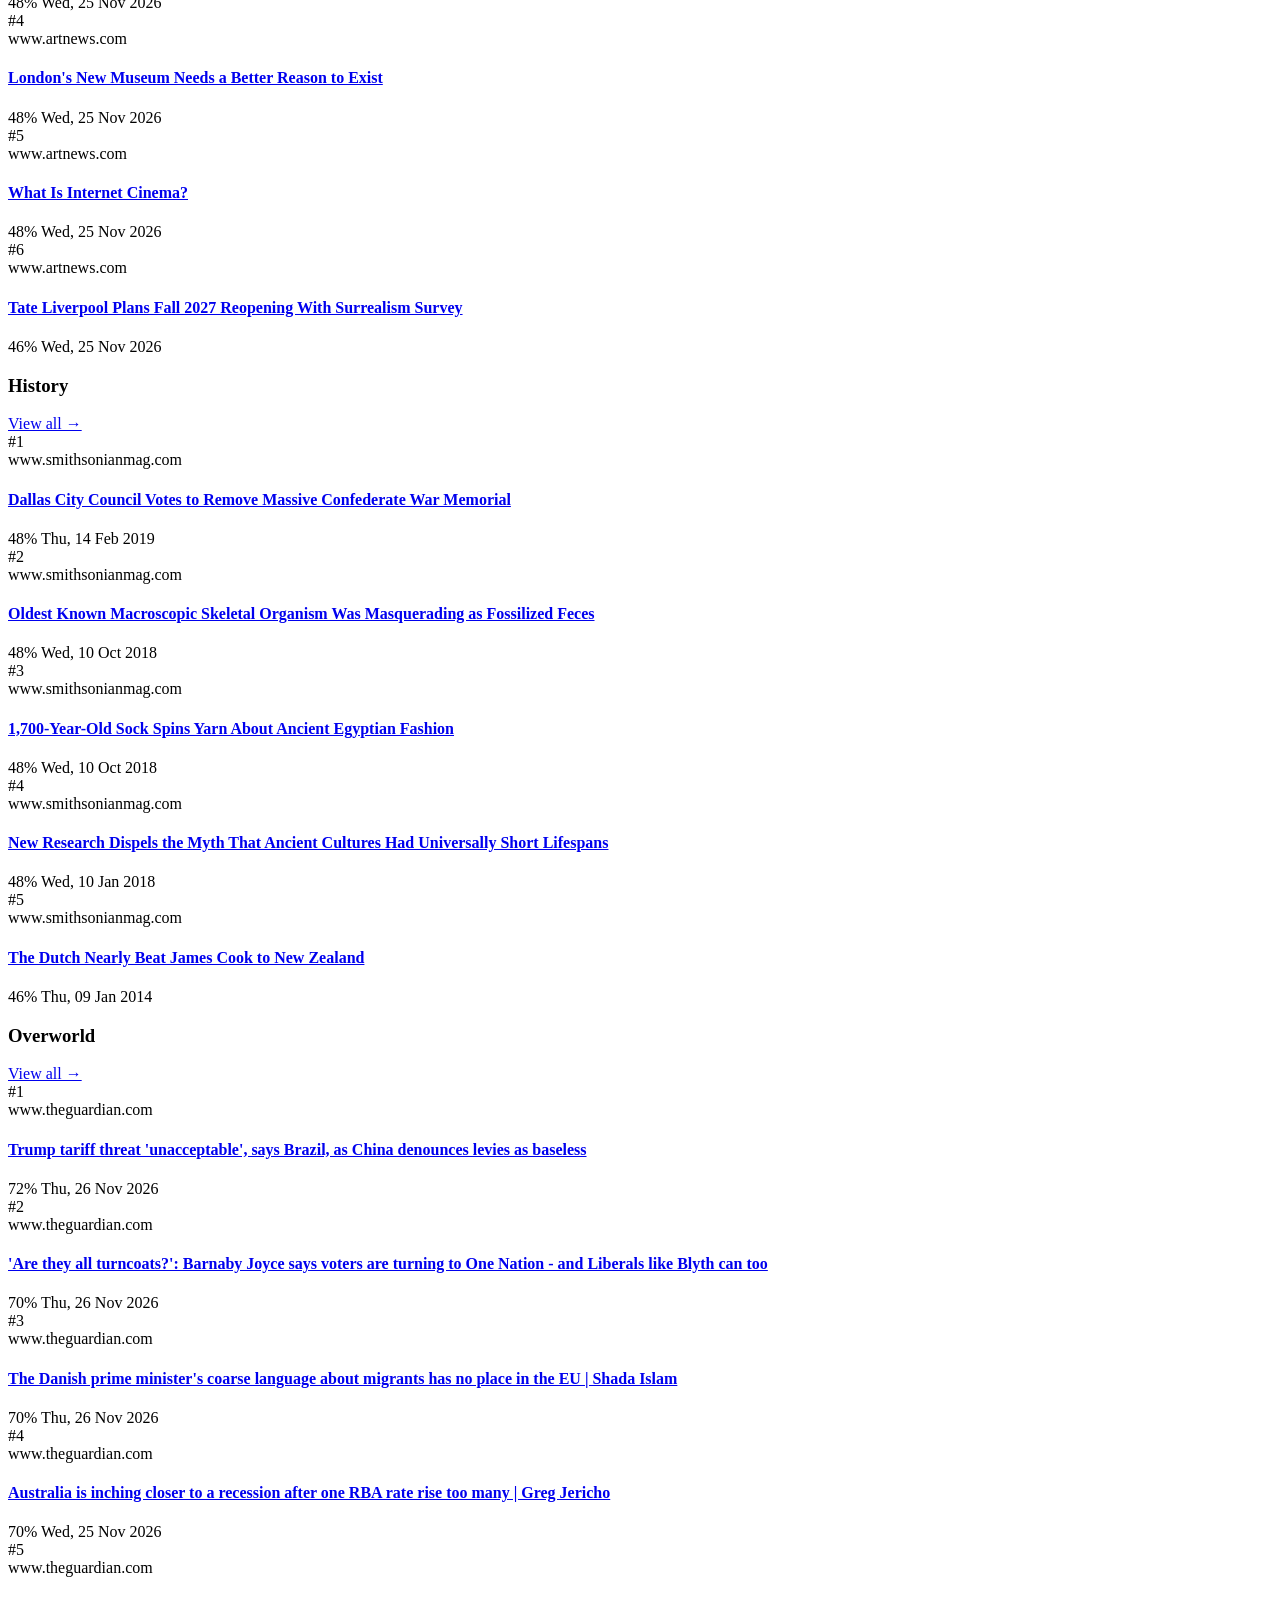
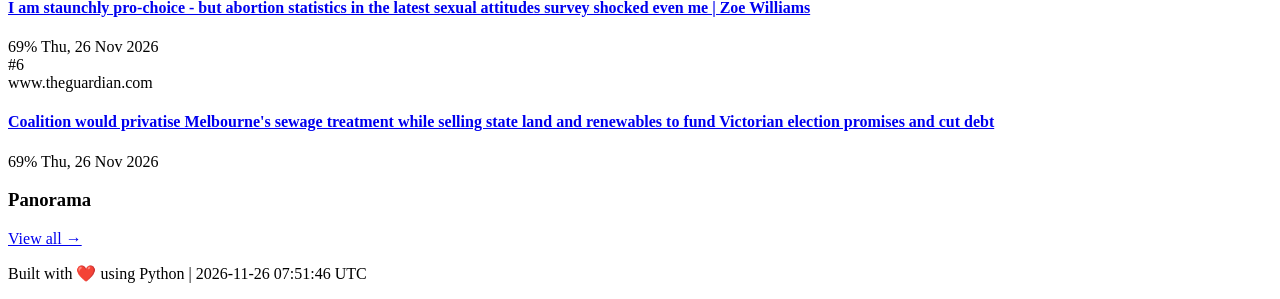
==== commit 8fa7872e: "deploy: 50d1157fa3f9ad724103c63652d24ff4e2af09fe" ====
--- a/index.html
+++ b/index.html
@@ -12,7 +12,7 @@
             <div class="header-content">
                 <h1 class="logo">📰 News Dashboard</h1>
                 <div class="header-right">
-                    <span class="update-time">Last updated: 2026-11-25 21:29:56 UTC</span>
+                    <span class="update-time">Last updated: 2026-11-26 07:51:46 UTC</span>
                     <button class="theme-toggle" onclick="toggleTheme()">🌙 Dark Mode</button>
                 </div>
             </div>
@@ -29,11 +29,11 @@
                     <div class="featured-rank">#1</div>
                     <div class="featured-content">
                         <span class="featured-source">www.theguardian.com</span>
-                        <h3><a href="https://www.theguardian.com/australia-news/live/2026/nov/26/labor-anthony-albanese-pauline-hanson-one-nation-angus-taylor-coalition-ntwnfb" target="_blank">Australian politics live: Hanson 'delighted' as Liberal senator defects to One Nation; Bowen says global tensions 'infected' Cop31</a></h3>
-                        <p class="featured-summary">Get our breaking news email, free app or daily news podcastPauline Hanson has released a statement this morning welcoming South Australian senator Lea...</p>
+                        <h3><a href="https://www.theguardian.com/us-news/2026/nov/26/brazil-china-react-to-new-trump-tariffs-threat" target="_blank">Trump tariff threat 'unacceptable', says Brazil, as China denounces levies as baseless</a></h3>
+                        <p class="featured-summary">Brazil indignant about proposed tariffs on sugar and aircraft, while Beijing says new levies amount to 'political manipulation'Trump proposing new tar...</p>
                         <div class="featured-meta">
                             <span class="score">★ 72%</span>
-                            <span class="recency">1.0 recency</span>
+                            <span class="recency">0.89 recency</span>
                         </div>
                     </div>
                 </div>
@@ -42,24 +42,24 @@
                     <div class="featured-rank">#2</div>
                     <div class="featured-content">
                         <span class="featured-source">www.theguardian.com</span>
-                        <h3><a href="https://www.theguardian.com/australia-news/2026/nov/26/liberal-senator-leah-blyth-defection-to-one-nation-ntwnfb" target="_blank">Liberal senator Leah Blyth announces defection to One Nation</a></h3>
-                        <p class="featured-summary">South Australian senator labels One Nation the 'only party with the bold ideas needed to turn this country around'Follow our Australia politics live b...</p>
+                        <h3><a href="https://www.theguardian.com/australia-news/2026/nov/26/liberal-senator-leah-blyth-defection-to-one-nation-ntwnfb" target="_blank">'Are they all turncoats?': Barnaby Joyce says voters are turning to One Nation - and Liberals like Blyth can too</a></h3>
+                        <p class="featured-summary">South Australian senator Leah Blyth labels One Nation the 'only party with the bold ideas needed to turn this country around'Follow our Australia poli...</p>
                         <div class="featured-meta">
-                            <span class="score">★ 72%</span>
+                            <span class="score">★ 70%</span>
                             <span class="recency">1.0 recency</span>
                         </div>
                     </div>
                 </div>
                 
-                <div class="featured-card rank-1">
-                    <div class="featured-rank">#1</div>
+                <div class="featured-card rank-3">
+                    <div class="featured-rank">#3</div>
                     <div class="featured-content">
                         <span class="featured-source">www.theguardian.com</span>
-                        <h3><a href="https://www.theguardian.com/environment/2026/nov/25/world-six-consecutive-days-2c-above-preindustrial-levels-first-time" target="_blank">World has six consecutive days 2C above preindustrial levels for first time</a></h3>
-                        <p class="featured-summary">Daily global surface temperature hit record 2.24C above baseline levels on Monday and streak is forecast to continueFor the first time, the world has ...</p>
+                        <h3><a href="https://www.theguardian.com/commentisfree/2026/nov/26/the-danish-prime-ministers-coarse-language-about-migrants-has-no-place-in-a-european-democracy" target="_blank">The Danish prime minister's coarse language about migrants has no place in the EU | Shada Islam</a></h3>
+                        <p class="featured-summary">Mette Frederiksen's 'great replacement' remarks shows how centrist EU leaders have normalised previously shocking ideasWith the notable exception of S...</p>
                         <div class="featured-meta">
-                            <span class="score">★ 71%</span>
-                            <span class="recency">0.87 recency</span>
+                            <span class="score">★ 70%</span>
+                            <span class="recency">0.89 recency</span>
                         </div>
                     </div>
                 </div>
@@ -135,7 +135,7 @@
                             <div class="article-source">www.bbc.co.uk</div>
                             <h4><a href="https://www.bbc.co.uk/news/articles/c3rrgqj2zx5yo?at_medium=RSS&at_campaign=rss" target="_blank">Zoe Kleinman: Nobody is irreplaceable - unless you're Jensen Huang</a></h4>
                             <div class="article-meta">
-                                <span class="score-badge">60%</span>
+                                <span class="score-badge">59%</span>
                                 <span class="article-date">Wed, 25 Nov 2026</span>
                             </div>
                         </div>
@@ -147,7 +147,7 @@
                             <div class="article-source">www.bbc.co.uk</div>
                             <h4><a href="https://www.bbc.co.uk/news/articles/c65y10j841jpo?at_medium=RSS&at_campaign=rss" target="_blank">EA adds AI-generated John Motson to FC 27 video game</a></h4>
                             <div class="article-meta">
-                                <span class="score-badge">59%</span>
+                                <span class="score-badge">58%</span>
                                 <span class="article-date">Wed, 25 Nov 2026</span>
                             </div>
                         </div>
@@ -157,9 +157,9 @@
                         <div class="article-rank">#3</div>
                         <div class="article-content">
                             <div class="article-source">www.bbc.co.uk</div>
-                            <h4><a href="https://www.bbc.co.uk/news/articles/crpdw1qx7jgxo?at_medium=RSS&at_campaign=rss" target="_blank">US attorney general dodges questions about Nvidia investigation</a></h4>
-                            <div class="article-meta">
-                                <span class="score-badge">58%</span>
+                            <h4><a href="https://www.bbc.co.uk/news/articles/cmy49ngydqzpo?at_medium=RSS&at_campaign=rss" target="_blank">Huawei found guilty of stealing US trade secrets but acquitted of racketeering</a></h4>
+                            <div class="article-meta">
+                                <span class="score-badge">56%</span>
                                 <span class="article-date">Wed, 25 Nov 2026</span>
                             </div>
                         </div>
@@ -169,9 +169,9 @@
                         <div class="article-rank">#4</div>
                         <div class="article-content">
                             <div class="article-source">www.bbc.co.uk</div>
-                            <h4><a href="https://www.bbc.co.uk/news/articles/cmy49ngydqzpo?at_medium=RSS&at_campaign=rss" target="_blank">Huawei found guilty of stealing US trade secrets but acquitted of racketeering</a></h4>
-                            <div class="article-meta">
-                                <span class="score-badge">57%</span>
+                            <h4><a href="https://www.bbc.co.uk/news/articles/crpdw1qx7jgxo?at_medium=RSS&at_campaign=rss" target="_blank">US attorney general dodges questions about Nvidia investigation</a></h4>
+                            <div class="article-meta">
+                                <span class="score-badge">53%</span>
                                 <span class="article-date">Wed, 25 Nov 2026</span>
                             </div>
                         </div>
@@ -181,10 +181,10 @@
                         <div class="article-rank">#5</div>
                         <div class="article-content">
                             <div class="article-source">www.bbc.co.uk</div>
-                            <h4><a href="https://www.bbc.co.uk/news/articles/cmwy9jne0g7qo?at_medium=RSS&at_campaign=rss" target="_blank">Why tiny cars are taking off across Europe</a></h4>
-                            <div class="article-meta">
-                                <span class="score-badge">56%</span>
-                                <span class="article-date">Wed, 25 Nov 2026</span>
+                            <h4><a href="https://www.bbc.co.uk/news/articles/c9gkld2l38y6o?at_medium=RSS&at_campaign=rss" target="_blank">Helpful but awkward: My week with Meta's Muse ahead of its UK launch</a></h4>
+                            <div class="article-meta">
+                                <span class="score-badge">53%</span>
+                                <span class="article-date">Tue, 24 Nov 2026</span>
                             </div>
                         </div>
                     </div>
@@ -192,11 +192,11 @@
                     <div class="article-card rank-6">
                         <div class="article-rank">#6</div>
                         <div class="article-content">
-                            <div class="article-source">www.bbc.co.uk</div>
-                            <h4><a href="https://www.bbc.co.uk/news/articles/c9gkld2l38y6o?at_medium=RSS&at_campaign=rss" target="_blank">Helpful but awkward: My week with Meta's Muse ahead of its UK launch</a></h4>
-                            <div class="article-meta">
-                                <span class="score-badge">55%</span>
-                                <span class="article-date">Tue, 24 Nov 2026</span>
+                            <div class="article-source">www.theverge.com</div>
+                            <h4><a href="https://www.theverge.com/science/1042278/spacex-fcc-starmind-ai-space-data-centers" target="_blank">FCC signs off on SpaceX's plan to put up to 1 million data center satellites into space</a></h4>
+                            <div class="article-meta">
+                                <span class="score-badge">52%</span>
+                                <span class="article-date">2026-11-25T12:44</span>
                             </div>
                         </div>
                     </div>
@@ -219,7 +219,7 @@
                             <div class="article-source">www.theguardian.com</div>
                             <h4><a href="https://www.theguardian.com/environment/2026/nov/25/world-six-consecutive-days-2c-above-preindustrial-levels-first-time" target="_blank">World has six consecutive days 2C above preindustrial levels for first time</a></h4>
                             <div class="article-meta">
-                                <span class="score-badge">71%</span>
+                                <span class="score-badge">70%</span>
                                 <span class="article-date">Wed, 25 Nov 2026</span>
                             </div>
                         </div>
@@ -229,9 +229,9 @@
                         <div class="article-rank">#2</div>
                         <div class="article-content">
                             <div class="article-source">www.theguardian.com</div>
-                            <h4><a href="https://www.theguardian.com/environment/2026/nov/25/dolphins-with-active-social-lives-and-big-friendship-groups-live-longer" target="_blank">Dolphins with active social lives and big friendship groups live longer, Australian researchers discover</a></h4>
-                            <div class="article-meta">
-                                <span class="score-badge">68%</span>
+                            <h4><a href="https://www.theguardian.com/us-news/video/2026/nov/25/cloud-of-smoke-seen-after-us-army-detonates-bomb-making-chemicals-in-iowa-video" target="_blank">Cloud of smoke seen after US army detonates bomb-making chemicals in Iowa - video</a></h4>
+                            <div class="article-meta">
+                                <span class="score-badge">67%</span>
                                 <span class="article-date">Wed, 25 Nov 2026</span>
                             </div>
                         </div>
@@ -241,9 +241,9 @@
                         <div class="article-rank">#3</div>
                         <div class="article-content">
                             <div class="article-source">www.theguardian.com</div>
-                            <h4><a href="https://www.theguardian.com/us-news/video/2026/nov/25/cloud-of-smoke-seen-after-us-army-detonates-bomb-making-chemicals-in-iowa-video" target="_blank">Cloud of smoke seen after US army detonates bomb-making chemicals in Iowa - video</a></h4>
-                            <div class="article-meta">
-                                <span class="score-badge">68%</span>
+                            <h4><a href="https://www.theguardian.com/environment/2026/nov/25/swiss-tourist-killed-british-americans-injured-elephants-cameroon" target="_blank">Swiss tourist killed and British and Americans injured by elephants in Cameroon</a></h4>
+                            <div class="article-meta">
+                                <span class="score-badge">67%</span>
                                 <span class="article-date">Wed, 25 Nov 2026</span>
                             </div>
                         </div>
@@ -253,9 +253,9 @@
                         <div class="article-rank">#4</div>
                         <div class="article-content">
                             <div class="article-source">www.theguardian.com</div>
-                            <h4><a href="https://www.theguardian.com/environment/2026/nov/25/swiss-tourist-killed-british-americans-injured-elephants-cameroon" target="_blank">Swiss tourist killed and British and Americans injured by elephants in Cameroon</a></h4>
-                            <div class="article-meta">
-                                <span class="score-badge">68%</span>
+                            <h4><a href="https://www.theguardian.com/environment/2026/nov/25/turkey-salmonella-butterball" target="_blank">High levels of salmonella found in some products from nation's biggest turkey producer</a></h4>
+                            <div class="article-meta">
+                                <span class="score-badge">66%</span>
                                 <span class="article-date">Wed, 25 Nov 2026</span>
                             </div>
                         </div>
@@ -265,10 +265,10 @@
                         <div class="article-rank">#5</div>
                         <div class="article-content">
                             <div class="article-source">www.theguardian.com</div>
-                            <h4><a href="https://www.theguardian.com/us-news/2026/nov/24/climate-scientists-lawmakers-baaja" target="_blank">Climate scientists urge US lawmakers to vote no on sweeping permitting bill</a></h4>
-                            <div class="article-meta">
-                                <span class="score-badge">68%</span>
-                                <span class="article-date">Tue, 24 Nov 2026</span>
+                            <h4><a href="https://www.theguardian.com/us-news/2026/nov/25/iowa-controlled-blast-lead-azide" target="_blank">Smoke seen from a mile away as army detonates US stockpile of bomb-making chemicals in Iowa</a></h4>
+                            <div class="article-meta">
+                                <span class="score-badge">66%</span>
+                                <span class="article-date">Wed, 25 Nov 2026</span>
                             </div>
                         </div>
                     </div>
@@ -277,9 +277,9 @@
                         <div class="article-rank">#6</div>
                         <div class="article-content">
                             <div class="article-source">www.theguardian.com</div>
-                            <h4><a href="https://www.theguardian.com/environment/2026/nov/25/turkey-salmonella-butterball" target="_blank">High levels of salmonella found in some products from nation's biggest turkey producer</a></h4>
-                            <div class="article-meta">
-                                <span class="score-badge">67%</span>
+                            <h4><a href="https://www.theguardian.com/us-news/live/2026/nov/25/iowa-lead-azide-detonation-army-explosion-bomb-live-updates" target="_blank">US Army calls Iowa lead detonation a 'huge success' and says threat of spontaneous explosions has been 'eliminated' - as it happened</a></h4>
+                            <div class="article-meta">
+                                <span class="score-badge">66%</span>
                                 <span class="article-date">Wed, 25 Nov 2026</span>
                             </div>
                         </div>
@@ -301,10 +301,10 @@
                         <div class="article-rank">#1</div>
                         <div class="article-content">
                             <div class="article-source">www.bbc.co.uk</div>
-                            <h4><a href="https://www.bbc.co.uk/news/articles/ckx283y8wwwgo?at_medium=RSS&at_campaign=rss" target="_blank">Canadian astronaut welcomes baby girl from space station</a></h4>
+                            <h4><a href="https://www.bbc.co.uk/news/articles/ckn806qq760po?at_medium=RSS&at_campaign=rss" target="_blank">California warns of flooding as King Tides peak over Thanksgiving</a></h4>
                             <div class="article-meta">
                                 <span class="score-badge">61%</span>
-                                <span class="article-date">Wed, 25 Nov 2026</span>
+                                <span class="article-date">Thu, 26 Nov 2026</span>
                             </div>
                         </div>
                     </div>
@@ -313,10 +313,10 @@
                         <div class="article-rank">#2</div>
                         <div class="article-content">
                             <div class="article-source">www.bbc.co.uk</div>
-                            <h4><a href="https://www.bbc.co.uk/weather/articles/cr894e8dd7wqo?at_medium=RSS&at_campaign=rss" target="_blank">New York's annual Thanksgiving Parade threatened by approaching storm</a></h4>
+                            <h4><a href="https://www.bbc.co.uk/news/articles/cwp836l8n1jgo?at_medium=RSS&at_campaign=rss" target="_blank">US approves SpaceX plan to send a million data satellites to space</a></h4>
                             <div class="article-meta">
                                 <span class="score-badge">61%</span>
-                                <span class="article-date">Wed, 25 Nov 2026</span>
+                                <span class="article-date">Thu, 26 Nov 2026</span>
                             </div>
                         </div>
                     </div>
@@ -325,10 +325,10 @@
                         <div class="article-rank">#3</div>
                         <div class="article-content">
                             <div class="article-source">www.bbc.co.uk</div>
-                            <h4><a href="https://www.bbc.co.uk/news/videos/cj5y1p067kxno?at_medium=RSS&at_campaign=rss" target="_blank">Why has China sent the first Pakistani astronaut to space?</a></h4>
+                            <h4><a href="https://www.bbc.co.uk/news/articles/c6808pxrzy5po?at_medium=RSS&at_campaign=rss" target="_blank">Whitehouse calls on PM to help save lake fish</a></h4>
                             <div class="article-meta">
                                 <span class="score-badge">60%</span>
-                                <span class="article-date">Wed, 25 Nov 2026</span>
+                                <span class="article-date">Thu, 26 Nov 2026</span>
                             </div>
                         </div>
                     </div>
@@ -337,7 +337,7 @@
                         <div class="article-rank">#4</div>
                         <div class="article-content">
                             <div class="article-source">www.bbc.co.uk</div>
-                            <h4><a href="https://www.bbc.co.uk/news/videos/cwe9kxpgz2kpo?at_medium=RSS&at_campaign=rss" target="_blank">Moment Nasa spacecraft hit asteroid - and what happened next</a></h4>
+                            <h4><a href="https://www.bbc.co.uk/news/articles/ckx283y8wwwgo?at_medium=RSS&at_campaign=rss" target="_blank">Canadian astronaut welcomes baby girl from space station</a></h4>
                             <div class="article-meta">
                                 <span class="score-badge">60%</span>
                                 <span class="article-date">Wed, 25 Nov 2026</span>
@@ -349,7 +349,7 @@
                         <div class="article-rank">#5</div>
                         <div class="article-content">
                             <div class="article-source">www.bbc.co.uk</div>
-                            <h4><a href="https://www.bbc.co.uk/news/articles/c6x2e0j3kx28o?at_medium=RSS&at_campaign=rss" target="_blank">China's Shenzhou-24 carries Pakistan's first astronaut into space</a></h4>
+                            <h4><a href="https://www.bbc.co.uk/weather/articles/cr894e8dd7wqo?at_medium=RSS&at_campaign=rss" target="_blank">New York's annual Thanksgiving Parade threatened by approaching storm</a></h4>
                             <div class="article-meta">
                                 <span class="score-badge">60%</span>
                                 <span class="article-date">Wed, 25 Nov 2026</span>
@@ -361,9 +361,9 @@
                         <div class="article-rank">#6</div>
                         <div class="article-content">
                             <div class="article-source">www.bbc.co.uk</div>
-                            <h4><a href="https://www.bbc.co.uk/news/articles/cw8dv112r5gmo?at_medium=RSS&at_campaign=rss" target="_blank">Images of asteroid targeted to test Earth's defences reveal stadium-sized crater</a></h4>
-                            <div class="article-meta">
-                                <span class="score-badge">60%</span>
+                            <h4><a href="https://www.bbc.co.uk/news/videos/cj5y1p067kxno?at_medium=RSS&at_campaign=rss" target="_blank">Why has China sent the first Pakistani astronaut to space?</a></h4>
+                            <div class="article-meta">
+                                <span class="score-badge">59%</span>
                                 <span class="article-date">Wed, 25 Nov 2026</span>
                             </div>
                         </div>
@@ -384,11 +384,11 @@
                     <div class="article-card rank-1">
                         <div class="article-rank">#1</div>
                         <div class="article-content">
-                            <div class="article-source">www.rollingstone.com</div>
-                            <h4><a href="https://www.rollingstone.com/music/music-news/bob-seger-silver-bullet-band-chris-campbell-tribute-1235664442/" target="_blank">Bob Seger Mourns 'Extraordinary' Silver Bullet Band Bassist Chris Campbell</a></h4>
+                            <div class="article-source">variety.com</div>
+                            <h4><a href="https://variety.com/2026/tv/global/ivory-coast-sica-african-film-tv-industry-1236958359/" target="_blank">Ivory Coast's SICA Market Looks to Turn Africa's Creative Talent Into Economic Opportunity</a></h4>
                             <div class="article-meta">
                                 <span class="score-badge">50%</span>
-                                <span class="article-date">Wed, 25 Nov 2026</span>
+                                <span class="article-date">Thu, 26 Nov 2026</span>
                             </div>
                         </div>
                     </div>
@@ -397,10 +397,10 @@
                         <div class="article-rank">#2</div>
                         <div class="article-content">
                             <div class="article-source">www.rollingstone.com</div>
-                            <h4><a href="https://www.rollingstone.com/culture/culture-features/andrew-tate-toxic-empire-documentary-1235664410/" target="_blank">New Doc Reveals How Andrew Tate's 'False Braggadocio' Is Just Like His Dad's: 'It's Spooky'</a></h4>
+                            <h4><a href="https://www.rollingstone.com/tv-movies/tv-movie-news/brad-pitt-angelina-jolie-miraval-winery-war-settled-abuse-1235664703/" target="_blank">Brad Pitt and Angelina Jolie Settle Bitter Winery War That Detailed Abuse Claims</a></h4>
                             <div class="article-meta">
                                 <span class="score-badge">50%</span>
-                                <span class="article-date">Wed, 25 Nov 2026</span>
+                                <span class="article-date">Thu, 26 Nov 2026</span>
                             </div>
                         </div>
                     </div>
@@ -408,6 +408,30 @@
                     <div class="article-card rank-3">
                         <div class="article-rank">#3</div>
                         <div class="article-content">
+                            <div class="article-source">www.rollingstone.com</div>
+                            <h4><a href="https://www.rollingstone.com/music/music-news/king-crimson-michael-giles-dead-obituary-1235664328/" target="_blank">King Crimson Co-Founder Michael Giles Dead at 84</a></h4>
+                            <div class="article-meta">
+                                <span class="score-badge">50%</span>
+                                <span class="article-date">Wed, 25 Nov 2026</span>
+                            </div>
+                        </div>
+                    </div>
+                    
+                    <div class="article-card rank-4">
+                        <div class="article-rank">#4</div>
+                        <div class="article-content">
+                            <div class="article-source">www.rollingstone.com</div>
+                            <h4><a href="https://www.rollingstone.com/tv-movies/tv-movie-news/where-to-watch-andrew-tate-toxic-empire-online-for-free-stream-1235664132/" target="_blank">How to Watch 'Andrew Tate: Toxic Empire' Online for Free</a></h4>
+                            <div class="article-meta">
+                                <span class="score-badge">50%</span>
+                                <span class="article-date">Wed, 25 Nov 2026</span>
+                            </div>
+                        </div>
+                    </div>
+                    
+                    <div class="article-card rank-5">
+                        <div class="article-rank">#5</div>
+                        <div class="article-content">
                             <div class="article-source">www.theverge.com</div>
                             <h4><a href="https://www.theverge.com/entertainment/1041417/david-fincher-netflix-cliff-booth-ai-interpositive" target="_blank">David Fincher is being dragged for suspected use of AI in his latest film</a></h4>
                             <div class="article-meta">
@@ -417,38 +441,14 @@
                         </div>
                     </div>
                     
-                    <div class="article-card rank-4">
-                        <div class="article-rank">#4</div>
+                    <div class="article-card rank-6">
+                        <div class="article-rank">#6</div>
                         <div class="article-content">
                             <div class="article-source">www.theverge.com</div>
                             <h4><a href="https://www.theverge.com/entertainment/1041362/tidal-ai-music-ban" target="_blank">Tidal will start banning AI-generated music next month</a></h4>
                             <div class="article-meta">
                                 <span class="score-badge">50%</span>
                                 <span class="article-date">2026-11-24T12:17</span>
-                            </div>
-                        </div>
-                    </div>
-                    
-                    <div class="article-card rank-5">
-                        <div class="article-rank">#5</div>
-                        <div class="article-content">
-                            <div class="article-source">www.theverge.com</div>
-                            <h4><a href="https://www.theverge.com/entertainment/1038020/shows-to-stream-instead-of-harry-potter" target="_blank">New magical shows worth watching instead of Harry Potter</a></h4>
-                            <div class="article-meta">
-                                <span class="score-badge">50%</span>
-                                <span class="article-date">2026-11-23T14:17</span>
-                            </div>
-                        </div>
-                    </div>
-                    
-                    <div class="article-card rank-6">
-                        <div class="article-rank">#6</div>
-                        <div class="article-content">
-                            <div class="article-source">www.theverge.com</div>
-                            <h4><a href="https://www.theverge.com/games/1040265/gta-vi-tenebrae-lux-indie-developers" target="_blank">GTA VI's pretentious puzzler makes indie developers feel 'part of larger culture'</a></h4>
-                            <div class="article-meta">
-                                <span class="score-badge">50%</span>
-                                <span class="article-date">2026-11-23T13:55</span>
                             </div>
                         </div>
                     </div>
@@ -625,10 +625,10 @@
                         <div class="article-rank">#1</div>
                         <div class="article-content">
                             <div class="article-source">www.theguardian.com</div>
-                            <h4><a href="https://www.theguardian.com/australia-news/live/2026/nov/26/labor-anthony-albanese-pauline-hanson-one-nation-angus-taylor-coalition-ntwnfb" target="_blank">Australian politics live: Hanson 'delighted' as Liberal senator defects to One Nation; Bowen says global tensions 'infected' Cop31</a></h4>
+                            <h4><a href="https://www.theguardian.com/us-news/2026/nov/26/brazil-china-react-to-new-trump-tariffs-threat" target="_blank">Trump tariff threat 'unacceptable', says Brazil, as China denounces levies as baseless</a></h4>
                             <div class="article-meta">
                                 <span class="score-badge">72%</span>
-                                <span class="article-date">Wed, 25 Nov 2026</span>
+                                <span class="article-date">Thu, 26 Nov 2026</span>
                             </div>
                         </div>
                     </div>
@@ -637,10 +637,10 @@
                         <div class="article-rank">#2</div>
                         <div class="article-content">
                             <div class="article-source">www.theguardian.com</div>
-                            <h4><a href="https://www.theguardian.com/australia-news/2026/nov/26/liberal-senator-leah-blyth-defection-to-one-nation-ntwnfb" target="_blank">Liberal senator Leah Blyth announces defection to One Nation</a></h4>
-                            <div class="article-meta">
-                                <span class="score-badge">72%</span>
-                                <span class="article-date">Wed, 25 Nov 2026</span>
+                            <h4><a href="https://www.theguardian.com/australia-news/2026/nov/26/liberal-senator-leah-blyth-defection-to-one-nation-ntwnfb" target="_blank">'Are they all turncoats?': Barnaby Joyce says voters are turning to One Nation - and Liberals like Blyth can too</a></h4>
+                            <div class="article-meta">
+                                <span class="score-badge">70%</span>
+                                <span class="article-date">Thu, 26 Nov 2026</span>
                             </div>
                         </div>
                     </div>
@@ -649,10 +649,10 @@
                         <div class="article-rank">#3</div>
                         <div class="article-content">
                             <div class="article-source">www.theguardian.com</div>
-                            <h4><a href="https://www.theguardian.com/business/grogonomics/2026/nov/25/australian-economy-unemployment-rba-interest-rate-recession" target="_blank">Australia is inching closer to a recession after one RBA rate rise too many | Greg Jericho</a></h4>
-                            <div class="article-meta">
-                                <span class="score-badge">71%</span>
-                                <span class="article-date">Wed, 25 Nov 2026</span>
+                            <h4><a href="https://www.theguardian.com/commentisfree/2026/nov/26/the-danish-prime-ministers-coarse-language-about-migrants-has-no-place-in-a-european-democracy" target="_blank">The Danish prime minister's coarse language about migrants has no place in the EU | Shada Islam</a></h4>
+                            <div class="article-meta">
+                                <span class="score-badge">70%</span>
+                                <span class="article-date">Thu, 26 Nov 2026</span>
                             </div>
                         </div>
                     </div>
@@ -661,7 +661,7 @@
                         <div class="article-rank">#4</div>
                         <div class="article-content">
                             <div class="article-source">www.theguardian.com</div>
-                            <h4><a href="https://www.theguardian.com/world/2026/nov/25/lululemon-founder-comments-canada-womens-leadership-conference" target="_blank">Lululemon founder stuns Canadian women's leadership conference with sexist comments</a></h4>
+                            <h4><a href="https://www.theguardian.com/business/grogonomics/2026/nov/25/australian-economy-unemployment-rba-interest-rate-recession" target="_blank">Australia is inching closer to a recession after one RBA rate rise too many | Greg Jericho</a></h4>
                             <div class="article-meta">
                                 <span class="score-badge">70%</span>
                                 <span class="article-date">Wed, 25 Nov 2026</span>
@@ -673,10 +673,10 @@
                         <div class="article-rank">#5</div>
                         <div class="article-content">
                             <div class="article-source">www.theguardian.com</div>
-                            <h4><a href="https://www.theguardian.com/science/2026/nov/25/china-sends-first-pakistani-astronaut-into-space" target="_blank">China sends first foreign astronaut to ISS rival as it globalises space operations</a></h4>
+                            <h4><a href="https://www.theguardian.com/commentisfree/2026/nov/26/pro-choice-abortion-statistics-natsal-survey-deprivation-sexual-attitudes-energy-bills-reproductive-choice" target="_blank">I am staunchly pro-choice - but abortion statistics in the latest sexual attitudes survey shocked even me | Zoe Williams</a></h4>
                             <div class="article-meta">
                                 <span class="score-badge">69%</span>
-                                <span class="article-date">Wed, 25 Nov 2026</span>
+                                <span class="article-date">Thu, 26 Nov 2026</span>
                             </div>
                         </div>
                     </div>
@@ -685,10 +685,10 @@
                         <div class="article-rank">#6</div>
                         <div class="article-content">
                             <div class="article-source">www.theguardian.com</div>
-                            <h4><a href="https://www.theguardian.com/australia-news/2026/nov/25/large-bushfire-threatens-homes-and-properties-on-remote-island-off-tasmania" target="_blank">Large bushfire threatens homes and properties on Flinders Island off Tasmania</a></h4>
+                            <h4><a href="https://www.theguardian.com/australia-news/2026/nov/26/liberal-nationals-victoria-election-policy-costings-revealed-sewage-land-energy" target="_blank">Coalition would privatise Melbourne's sewage treatment while selling state land and renewables to fund Victorian election promises and cut debt</a></h4>
                             <div class="article-meta">
                                 <span class="score-badge">69%</span>
-                                <span class="article-date">Wed, 25 Nov 2026</span>
+                                <span class="article-date">Thu, 26 Nov 2026</span>
                             </div>
                         </div>
                     </div>
@@ -713,7 +713,7 @@
 
     <footer class="footer">
         <div class="container">
-            <p>Built with ❤️ using Python | 2026-11-25 21:29:56 UTC</p>
+            <p>Built with ❤️ using Python | 2026-11-26 07:51:46 UTC</p>
         </div>
     </footer>
 
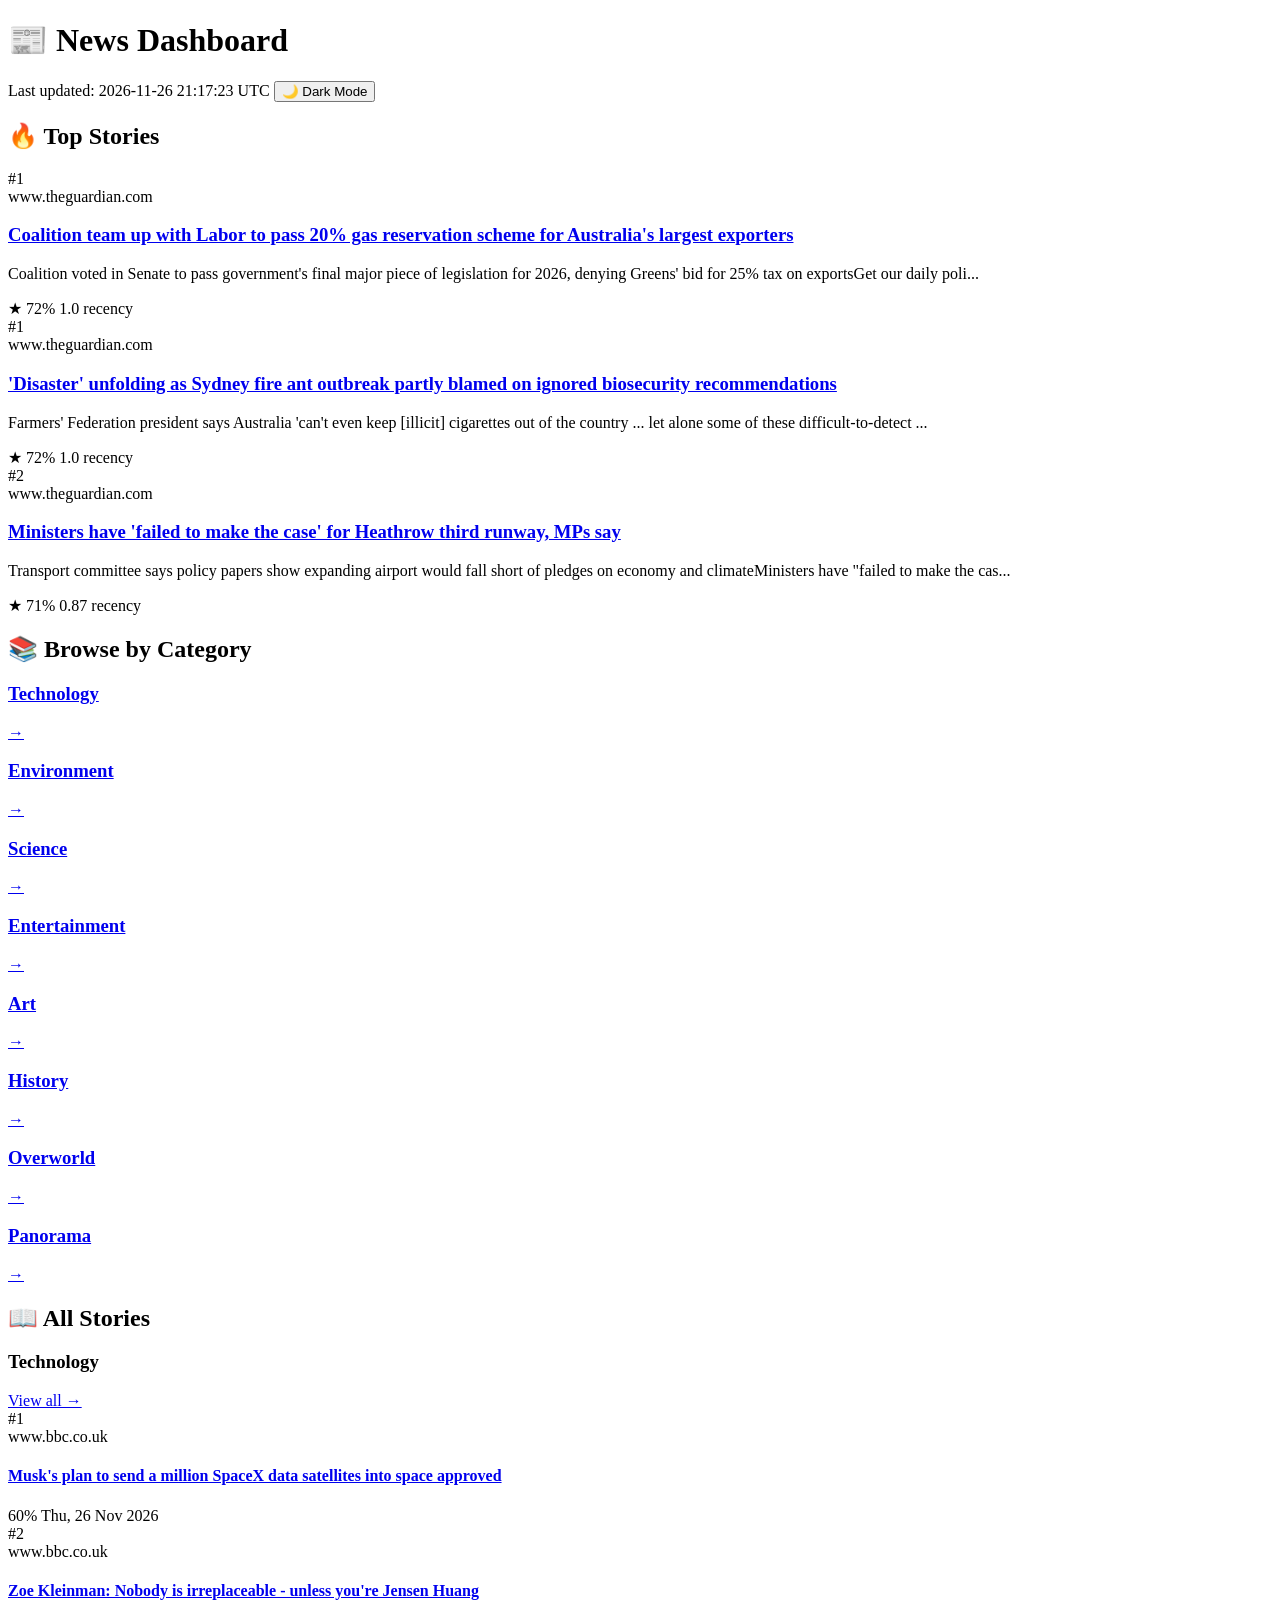
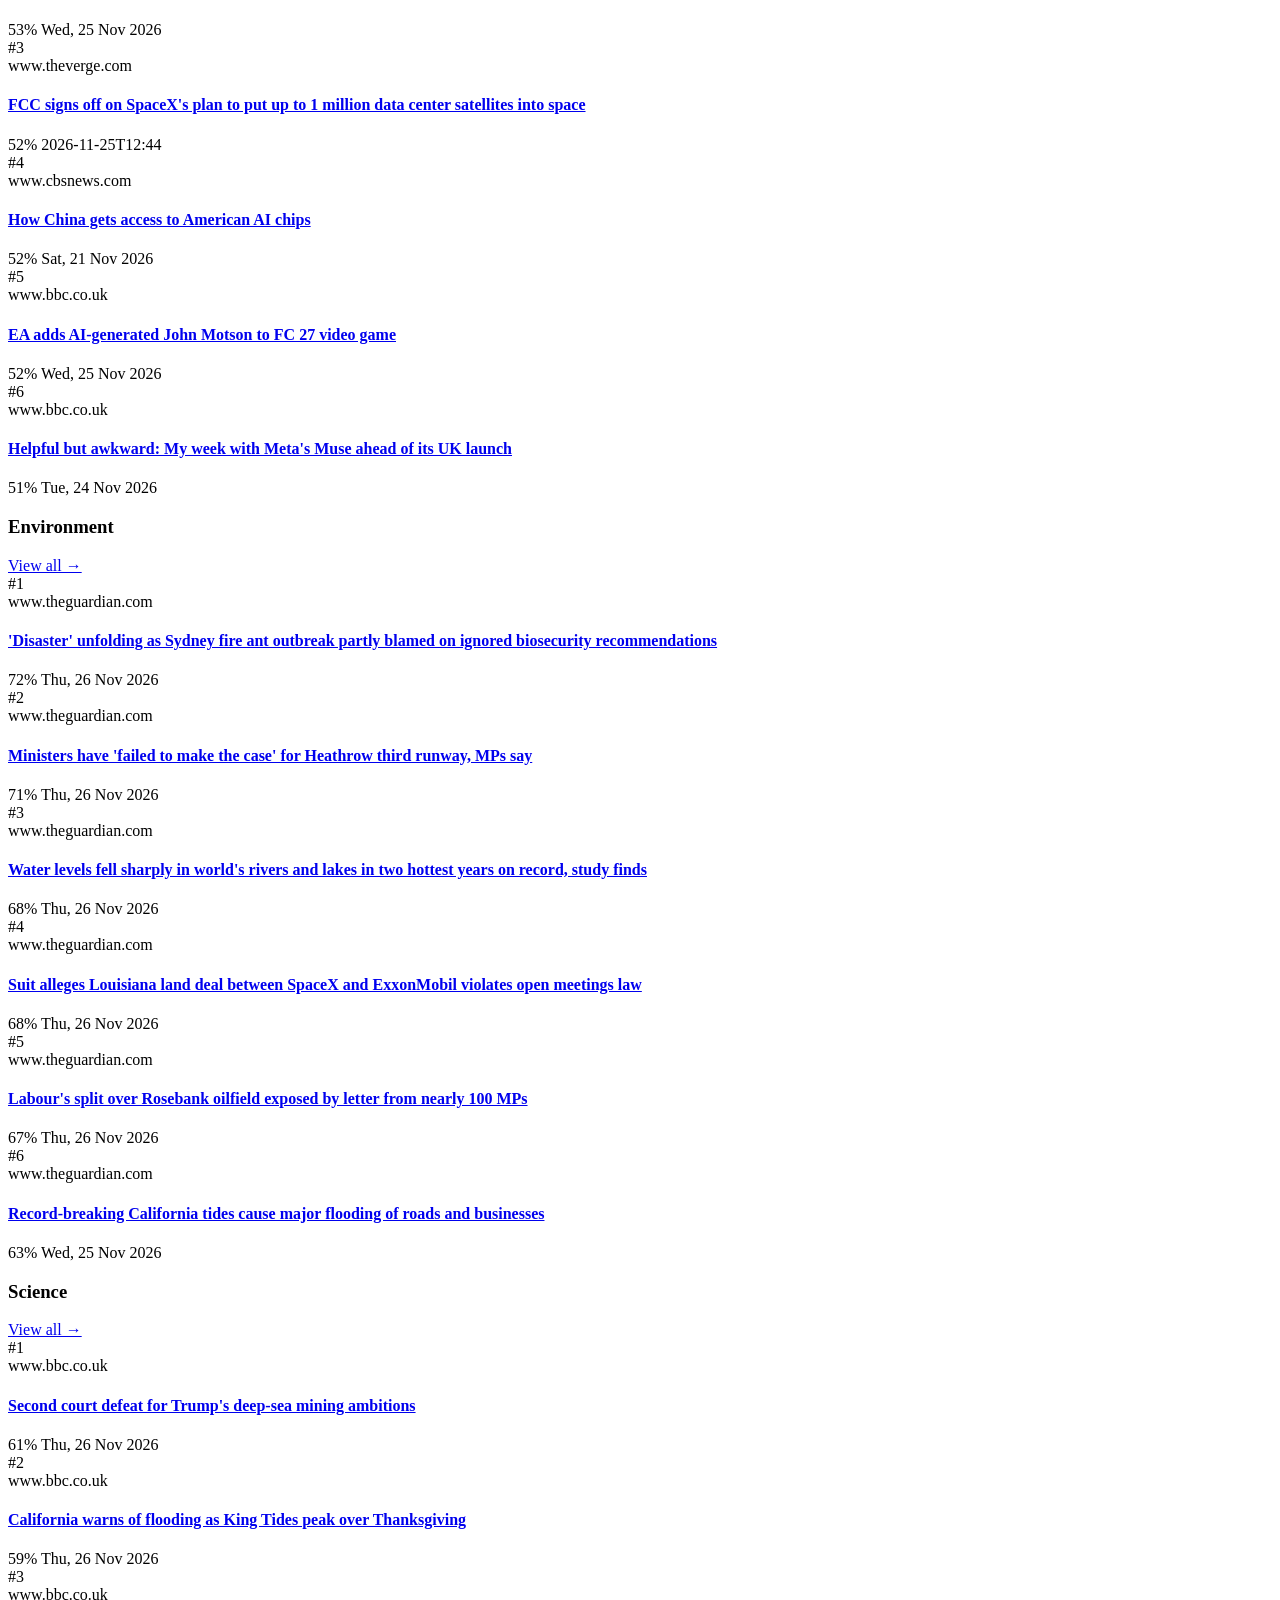
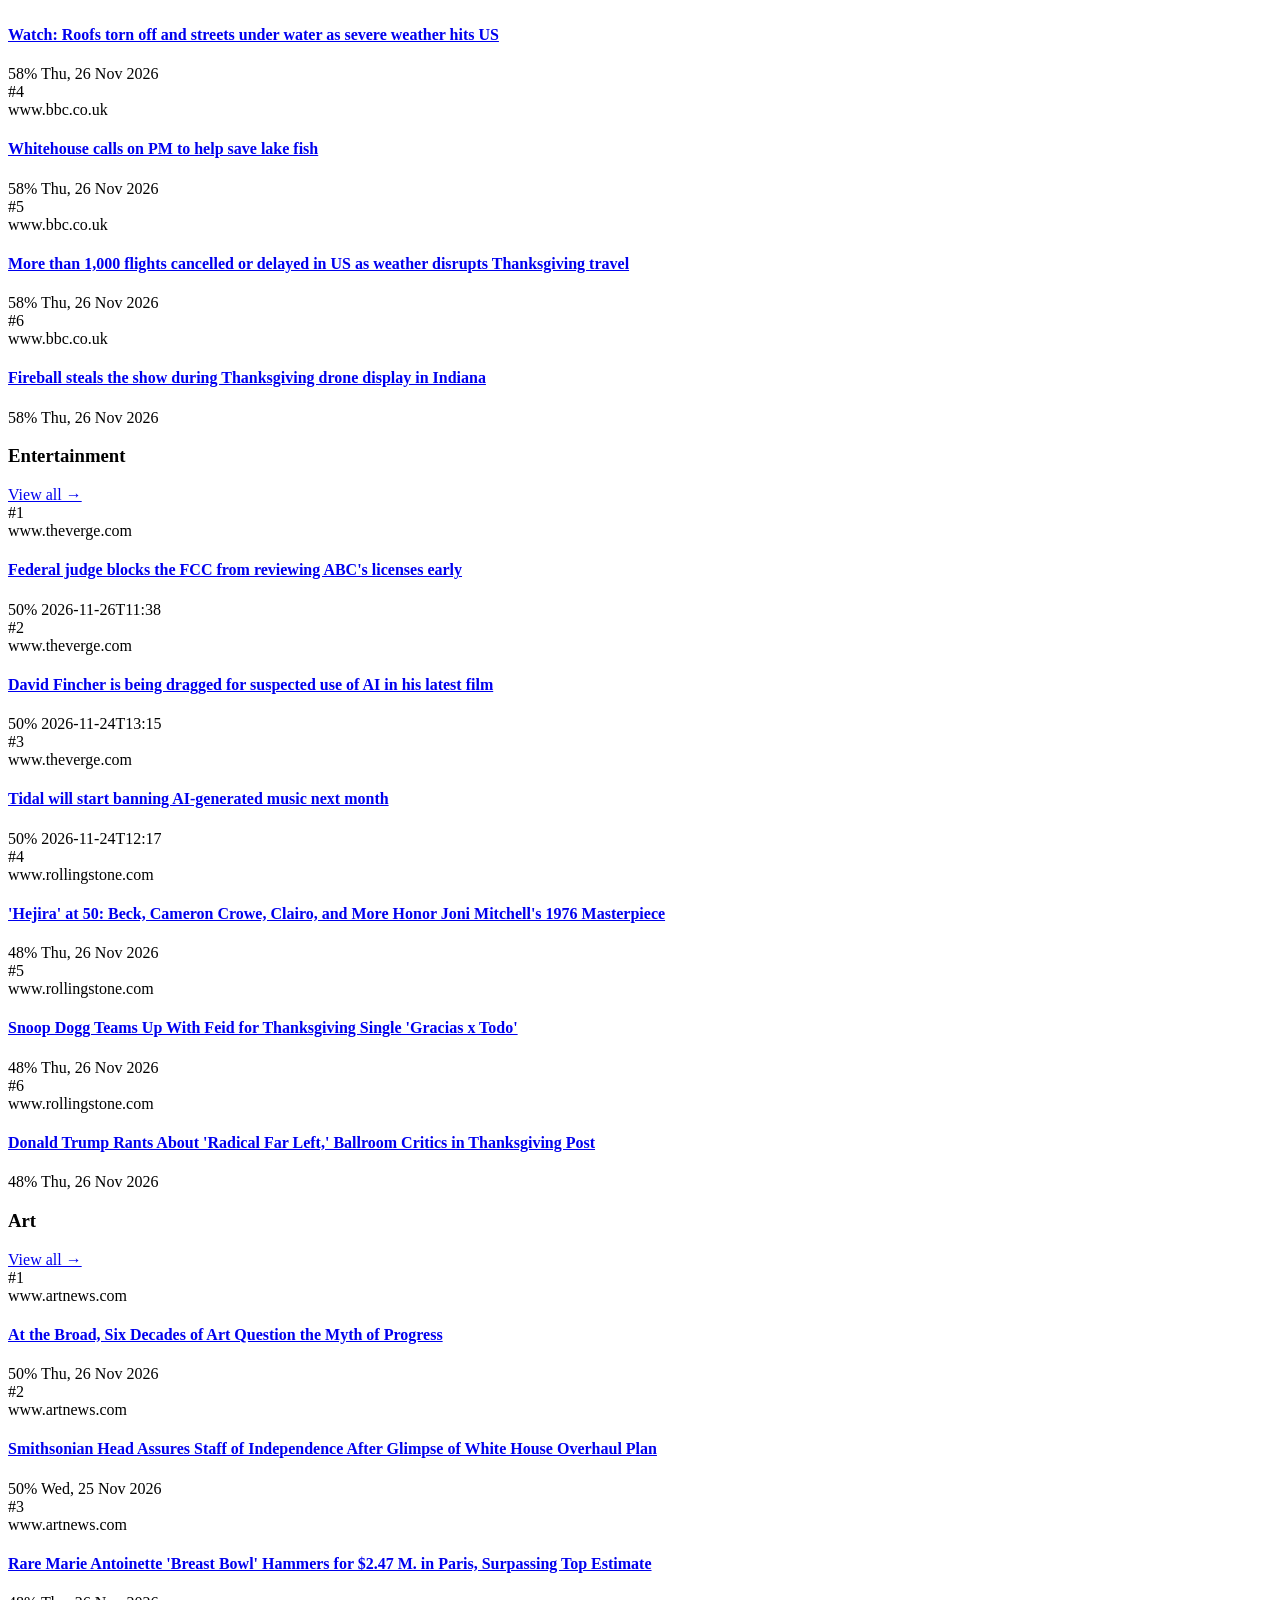
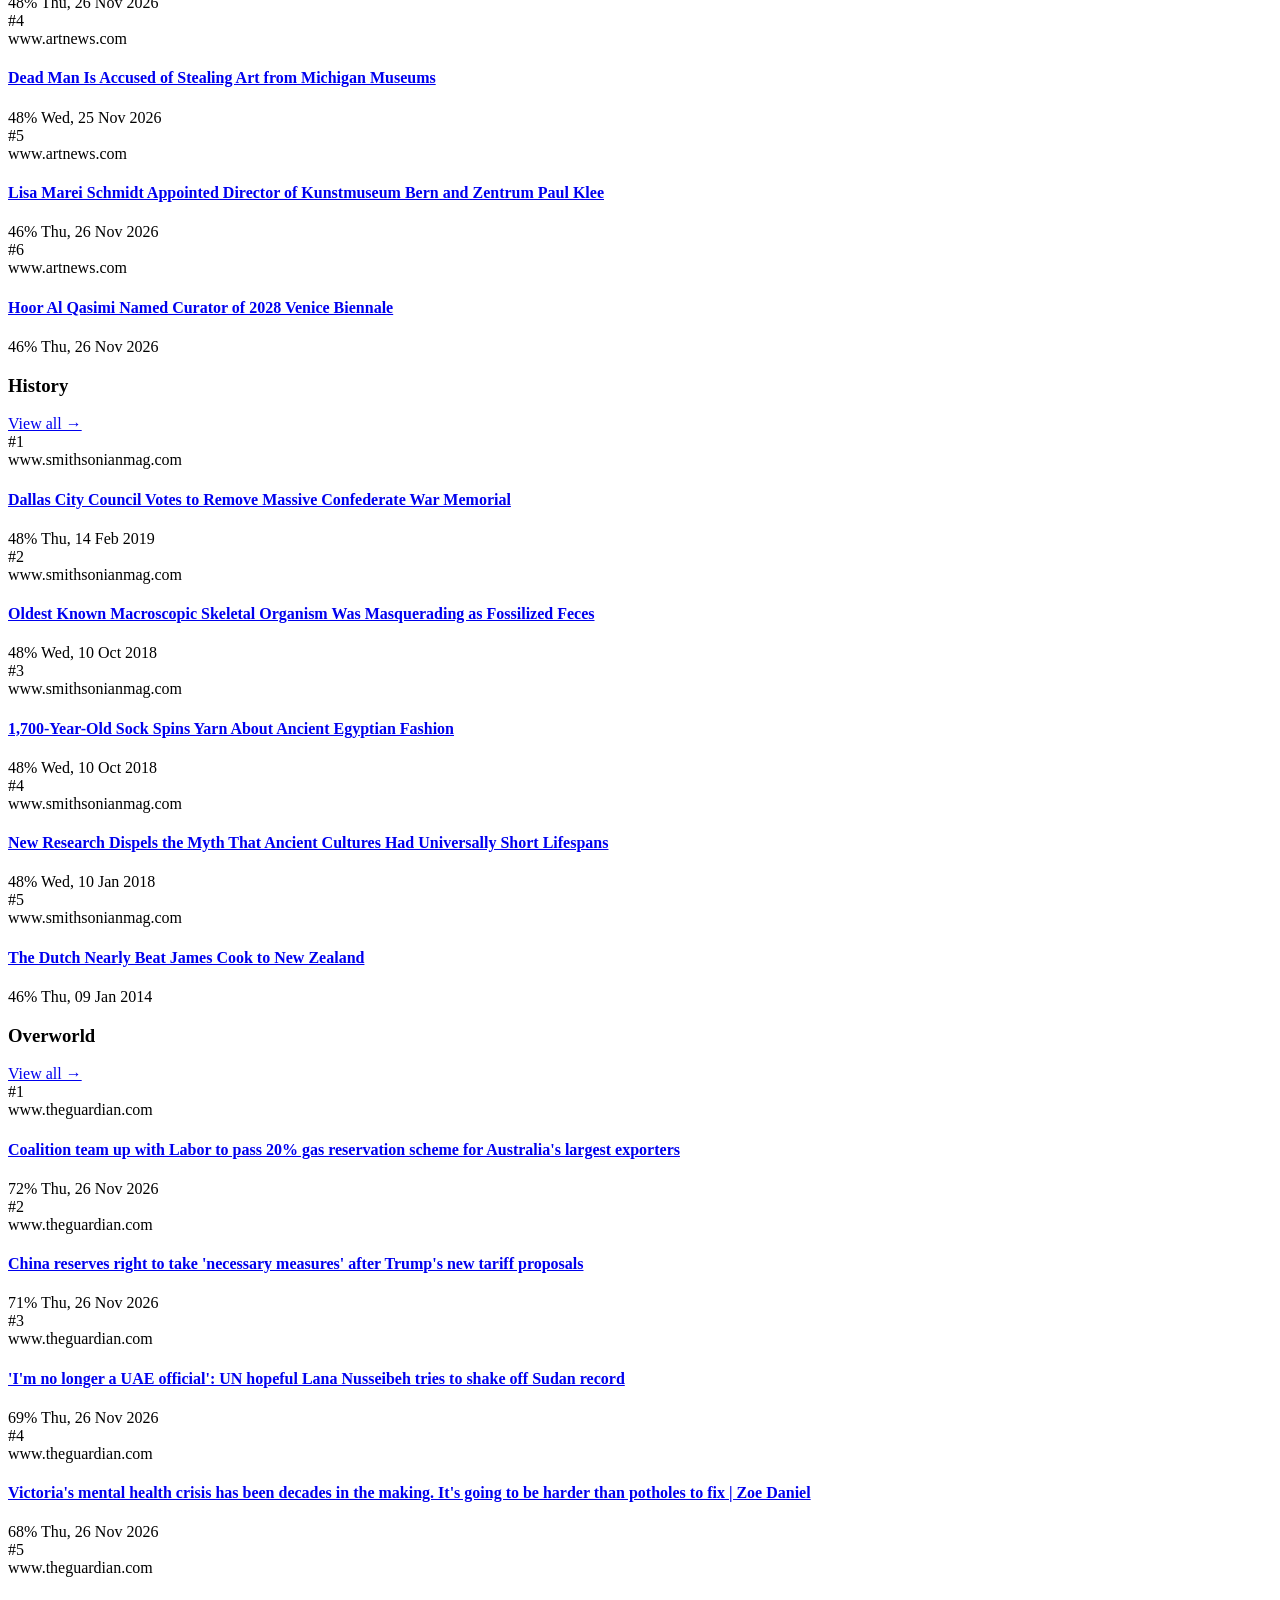
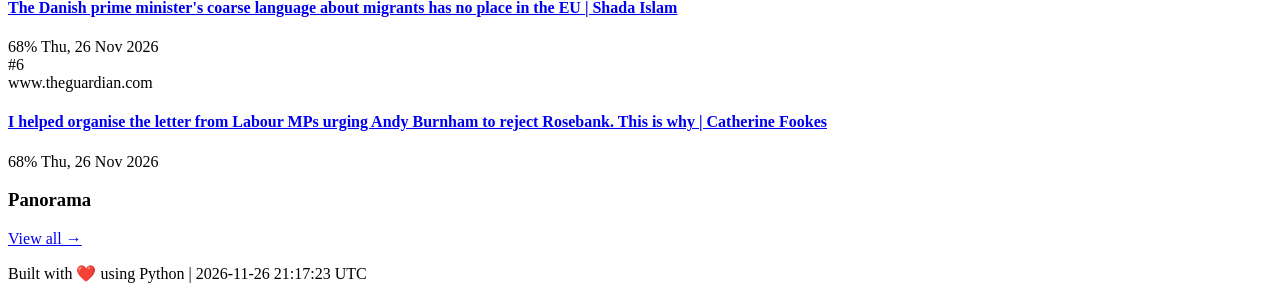
==== commit 315a430f: "deploy: 50d1157fa3f9ad724103c63652d24ff4e2af09fe" ====
--- a/index.html
+++ b/index.html
@@ -12,7 +12,7 @@
             <div class="header-content">
                 <h1 class="logo">📰 News Dashboard</h1>
                 <div class="header-right">
-                    <span class="update-time">Last updated: 2026-11-26 07:51:46 UTC</span>
+                    <span class="update-time">Last updated: 2026-11-26 21:17:23 UTC</span>
                     <button class="theme-toggle" onclick="toggleTheme()">🌙 Dark Mode</button>
                 </div>
             </div>
@@ -29,11 +29,24 @@
                     <div class="featured-rank">#1</div>
                     <div class="featured-content">
                         <span class="featured-source">www.theguardian.com</span>
-                        <h3><a href="https://www.theguardian.com/us-news/2026/nov/26/brazil-china-react-to-new-trump-tariffs-threat" target="_blank">Trump tariff threat 'unacceptable', says Brazil, as China denounces levies as baseless</a></h3>
-                        <p class="featured-summary">Brazil indignant about proposed tariffs on sugar and aircraft, while Beijing says new levies amount to 'political manipulation'Trump proposing new tar...</p>
+                        <h3><a href="https://www.theguardian.com/australia-news/2026/nov/26/coalition-to-team-up-with-labor-to-pass-20-gas-reservation-scheme-for-australias-largest-exporters" target="_blank">Coalition team up with Labor to pass 20% gas reservation scheme for Australia's largest exporters</a></h3>
+                        <p class="featured-summary">Coalition voted in Senate to pass government's final major piece of legislation for 2026, denying Greens' bid for 25% tax on exportsGet our daily poli...</p>
                         <div class="featured-meta">
                             <span class="score">★ 72%</span>
-                            <span class="recency">0.89 recency</span>
+                            <span class="recency">1.0 recency</span>
+                        </div>
+                    </div>
+                </div>
+                
+                <div class="featured-card rank-1">
+                    <div class="featured-rank">#1</div>
+                    <div class="featured-content">
+                        <span class="featured-source">www.theguardian.com</span>
+                        <h3><a href="https://www.theguardian.com/australia-news/2026/nov/27/sydney-fire-ants-outbreak-biosecurity-experts-ignored" target="_blank">'Disaster' unfolding as Sydney fire ant outbreak partly blamed on ignored biosecurity recommendations</a></h3>
+                        <p class="featured-summary">Farmers' Federation president says Australia 'can't even keep [illicit] cigarettes out of the country ... let alone some of these difficult-to-detect ...</p>
+                        <div class="featured-meta">
+                            <span class="score">★ 72%</span>
+                            <span class="recency">1.0 recency</span>
                         </div>
                     </div>
                 </div>
@@ -42,24 +55,11 @@
                     <div class="featured-rank">#2</div>
                     <div class="featured-content">
                         <span class="featured-source">www.theguardian.com</span>
-                        <h3><a href="https://www.theguardian.com/australia-news/2026/nov/26/liberal-senator-leah-blyth-defection-to-one-nation-ntwnfb" target="_blank">'Are they all turncoats?': Barnaby Joyce says voters are turning to One Nation - and Liberals like Blyth can too</a></h3>
-                        <p class="featured-summary">South Australian senator Leah Blyth labels One Nation the 'only party with the bold ideas needed to turn this country around'Follow our Australia poli...</p>
+                        <h3><a href="https://www.theguardian.com/environment/2026/nov/26/ministers-fail-to-make-case-for-heathrow-third-runway-mps-report-says" target="_blank">Ministers have 'failed to make the case' for Heathrow third runway, MPs say</a></h3>
+                        <p class="featured-summary">Transport committee says policy papers show expanding airport would fall short of pledges on economy and climateMinisters have "failed to make the cas...</p>
                         <div class="featured-meta">
-                            <span class="score">★ 70%</span>
-                            <span class="recency">1.0 recency</span>
-                        </div>
-                    </div>
-                </div>
-                
-                <div class="featured-card rank-3">
-                    <div class="featured-rank">#3</div>
-                    <div class="featured-content">
-                        <span class="featured-source">www.theguardian.com</span>
-                        <h3><a href="https://www.theguardian.com/commentisfree/2026/nov/26/the-danish-prime-ministers-coarse-language-about-migrants-has-no-place-in-a-european-democracy" target="_blank">The Danish prime minister's coarse language about migrants has no place in the EU | Shada Islam</a></h3>
-                        <p class="featured-summary">Mette Frederiksen's 'great replacement' remarks shows how centrist EU leaders have normalised previously shocking ideasWith the notable exception of S...</p>
-                        <div class="featured-meta">
-                            <span class="score">★ 70%</span>
-                            <span class="recency">0.89 recency</span>
+                            <span class="score">★ 71%</span>
+                            <span class="recency">0.87 recency</span>
                         </div>
                     </div>
                 </div>
@@ -133,10 +133,10 @@
                         <div class="article-rank">#1</div>
                         <div class="article-content">
                             <div class="article-source">www.bbc.co.uk</div>
-                            <h4><a href="https://www.bbc.co.uk/news/articles/c3rrgqj2zx5yo?at_medium=RSS&at_campaign=rss" target="_blank">Zoe Kleinman: Nobody is irreplaceable - unless you're Jensen Huang</a></h4>
-                            <div class="article-meta">
-                                <span class="score-badge">59%</span>
-                                <span class="article-date">Wed, 25 Nov 2026</span>
+                            <h4><a href="https://www.bbc.co.uk/news/articles/cwp836l8n1jgo?at_medium=RSS&at_campaign=rss" target="_blank">Musk's plan to send a million SpaceX data satellites into space approved</a></h4>
+                            <div class="article-meta">
+                                <span class="score-badge">60%</span>
+                                <span class="article-date">Thu, 26 Nov 2026</span>
                             </div>
                         </div>
                     </div>
@@ -145,9 +145,9 @@
                         <div class="article-rank">#2</div>
                         <div class="article-content">
                             <div class="article-source">www.bbc.co.uk</div>
-                            <h4><a href="https://www.bbc.co.uk/news/articles/c65y10j841jpo?at_medium=RSS&at_campaign=rss" target="_blank">EA adds AI-generated John Motson to FC 27 video game</a></h4>
-                            <div class="article-meta">
-                                <span class="score-badge">58%</span>
+                            <h4><a href="https://www.bbc.co.uk/news/articles/c3rrgqj2zx5yo?at_medium=RSS&at_campaign=rss" target="_blank">Zoe Kleinman: Nobody is irreplaceable - unless you're Jensen Huang</a></h4>
+                            <div class="article-meta">
+                                <span class="score-badge">53%</span>
                                 <span class="article-date">Wed, 25 Nov 2026</span>
                             </div>
                         </div>
@@ -156,11 +156,11 @@
                     <div class="article-card rank-3">
                         <div class="article-rank">#3</div>
                         <div class="article-content">
-                            <div class="article-source">www.bbc.co.uk</div>
-                            <h4><a href="https://www.bbc.co.uk/news/articles/cmy49ngydqzpo?at_medium=RSS&at_campaign=rss" target="_blank">Huawei found guilty of stealing US trade secrets but acquitted of racketeering</a></h4>
-                            <div class="article-meta">
-                                <span class="score-badge">56%</span>
-                                <span class="article-date">Wed, 25 Nov 2026</span>
+                            <div class="article-source">www.theverge.com</div>
+                            <h4><a href="https://www.theverge.com/science/1042278/spacex-fcc-starmind-ai-space-data-centers" target="_blank">FCC signs off on SpaceX's plan to put up to 1 million data center satellites into space</a></h4>
+                            <div class="article-meta">
+                                <span class="score-badge">52%</span>
+                                <span class="article-date">2026-11-25T12:44</span>
                             </div>
                         </div>
                     </div>
@@ -168,11 +168,11 @@
                     <div class="article-card rank-4">
                         <div class="article-rank">#4</div>
                         <div class="article-content">
-                            <div class="article-source">www.bbc.co.uk</div>
-                            <h4><a href="https://www.bbc.co.uk/news/articles/crpdw1qx7jgxo?at_medium=RSS&at_campaign=rss" target="_blank">US attorney general dodges questions about Nvidia investigation</a></h4>
-                            <div class="article-meta">
-                                <span class="score-badge">53%</span>
-                                <span class="article-date">Wed, 25 Nov 2026</span>
+                            <div class="article-source">www.cbsnews.com</div>
+                            <h4><a href="https://www.cbsnews.com/video/how-china-gets-access-to-american-ai-chips/" target="_blank">How China gets access to American AI chips</a></h4>
+                            <div class="article-meta">
+                                <span class="score-badge">52%</span>
+                                <span class="article-date">Sat, 21 Nov 2026</span>
                             </div>
                         </div>
                     </div>
@@ -181,10 +181,10 @@
                         <div class="article-rank">#5</div>
                         <div class="article-content">
                             <div class="article-source">www.bbc.co.uk</div>
-                            <h4><a href="https://www.bbc.co.uk/news/articles/c9gkld2l38y6o?at_medium=RSS&at_campaign=rss" target="_blank">Helpful but awkward: My week with Meta's Muse ahead of its UK launch</a></h4>
-                            <div class="article-meta">
-                                <span class="score-badge">53%</span>
-                                <span class="article-date">Tue, 24 Nov 2026</span>
+                            <h4><a href="https://www.bbc.co.uk/news/articles/c65y10j841jpo?at_medium=RSS&at_campaign=rss" target="_blank">EA adds AI-generated John Motson to FC 27 video game</a></h4>
+                            <div class="article-meta">
+                                <span class="score-badge">52%</span>
+                                <span class="article-date">Wed, 25 Nov 2026</span>
                             </div>
                         </div>
                     </div>
@@ -192,11 +192,11 @@
                     <div class="article-card rank-6">
                         <div class="article-rank">#6</div>
                         <div class="article-content">
-                            <div class="article-source">www.theverge.com</div>
-                            <h4><a href="https://www.theverge.com/science/1042278/spacex-fcc-starmind-ai-space-data-centers" target="_blank">FCC signs off on SpaceX's plan to put up to 1 million data center satellites into space</a></h4>
-                            <div class="article-meta">
-                                <span class="score-badge">52%</span>
-                                <span class="article-date">2026-11-25T12:44</span>
+                            <div class="article-source">www.bbc.co.uk</div>
+                            <h4><a href="https://www.bbc.co.uk/news/articles/c9gkld2l38y6o?at_medium=RSS&at_campaign=rss" target="_blank">Helpful but awkward: My week with Meta's Muse ahead of its UK launch</a></h4>
+                            <div class="article-meta">
+                                <span class="score-badge">51%</span>
+                                <span class="article-date">Tue, 24 Nov 2026</span>
                             </div>
                         </div>
                     </div>
@@ -217,10 +217,10 @@
                         <div class="article-rank">#1</div>
                         <div class="article-content">
                             <div class="article-source">www.theguardian.com</div>
-                            <h4><a href="https://www.theguardian.com/environment/2026/nov/25/world-six-consecutive-days-2c-above-preindustrial-levels-first-time" target="_blank">World has six consecutive days 2C above preindustrial levels for first time</a></h4>
-                            <div class="article-meta">
-                                <span class="score-badge">70%</span>
-                                <span class="article-date">Wed, 25 Nov 2026</span>
+                            <h4><a href="https://www.theguardian.com/australia-news/2026/nov/27/sydney-fire-ants-outbreak-biosecurity-experts-ignored" target="_blank">'Disaster' unfolding as Sydney fire ant outbreak partly blamed on ignored biosecurity recommendations</a></h4>
+                            <div class="article-meta">
+                                <span class="score-badge">72%</span>
+                                <span class="article-date">Thu, 26 Nov 2026</span>
                             </div>
                         </div>
                     </div>
@@ -229,10 +229,10 @@
                         <div class="article-rank">#2</div>
                         <div class="article-content">
                             <div class="article-source">www.theguardian.com</div>
-                            <h4><a href="https://www.theguardian.com/us-news/video/2026/nov/25/cloud-of-smoke-seen-after-us-army-detonates-bomb-making-chemicals-in-iowa-video" target="_blank">Cloud of smoke seen after US army detonates bomb-making chemicals in Iowa - video</a></h4>
-                            <div class="article-meta">
-                                <span class="score-badge">67%</span>
-                                <span class="article-date">Wed, 25 Nov 2026</span>
+                            <h4><a href="https://www.theguardian.com/environment/2026/nov/26/ministers-fail-to-make-case-for-heathrow-third-runway-mps-report-says" target="_blank">Ministers have 'failed to make the case' for Heathrow third runway, MPs say</a></h4>
+                            <div class="article-meta">
+                                <span class="score-badge">71%</span>
+                                <span class="article-date">Thu, 26 Nov 2026</span>
                             </div>
                         </div>
                     </div>
@@ -241,10 +241,10 @@
                         <div class="article-rank">#3</div>
                         <div class="article-content">
                             <div class="article-source">www.theguardian.com</div>
-                            <h4><a href="https://www.theguardian.com/environment/2026/nov/25/swiss-tourist-killed-british-americans-injured-elephants-cameroon" target="_blank">Swiss tourist killed and British and Americans injured by elephants in Cameroon</a></h4>
-                            <div class="article-meta">
-                                <span class="score-badge">67%</span>
-                                <span class="article-date">Wed, 25 Nov 2026</span>
+                            <h4><a href="https://www.theguardian.com/environment/2026/nov/26/water-levels-fall-rivers-lakes-reservoirs-global-study" target="_blank">Water levels fell sharply in world's rivers and lakes in two hottest years on record, study finds</a></h4>
+                            <div class="article-meta">
+                                <span class="score-badge">68%</span>
+                                <span class="article-date">Thu, 26 Nov 2026</span>
                             </div>
                         </div>
                     </div>
@@ -253,10 +253,10 @@
                         <div class="article-rank">#4</div>
                         <div class="article-content">
                             <div class="article-source">www.theguardian.com</div>
-                            <h4><a href="https://www.theguardian.com/environment/2026/nov/25/turkey-salmonella-butterball" target="_blank">High levels of salmonella found in some products from nation's biggest turkey producer</a></h4>
-                            <div class="article-meta">
-                                <span class="score-badge">66%</span>
-                                <span class="article-date">Wed, 25 Nov 2026</span>
+                            <h4><a href="https://www.theguardian.com/us-news/2026/nov/26/louisiana-spacex-exxonmobil-land-deal-lawsuit" target="_blank">Suit alleges Louisiana land deal between SpaceX and ExxonMobil violates open meetings law</a></h4>
+                            <div class="article-meta">
+                                <span class="score-badge">68%</span>
+                                <span class="article-date">Thu, 26 Nov 2026</span>
                             </div>
                         </div>
                     </div>
@@ -265,10 +265,10 @@
                         <div class="article-rank">#5</div>
                         <div class="article-content">
                             <div class="article-source">www.theguardian.com</div>
-                            <h4><a href="https://www.theguardian.com/us-news/2026/nov/25/iowa-controlled-blast-lead-azide" target="_blank">Smoke seen from a mile away as army detonates US stockpile of bomb-making chemicals in Iowa</a></h4>
-                            <div class="article-meta">
-                                <span class="score-badge">66%</span>
-                                <span class="article-date">Wed, 25 Nov 2026</span>
+                            <h4><a href="https://www.theguardian.com/politics/2026/nov/26/labour-split-over-rosebank-oilfield-exposed-by-letter-from-nearly-100-mps" target="_blank">Labour's split over Rosebank oilfield exposed by letter from nearly 100 MPs</a></h4>
+                            <div class="article-meta">
+                                <span class="score-badge">67%</span>
+                                <span class="article-date">Thu, 26 Nov 2026</span>
                             </div>
                         </div>
                     </div>
@@ -277,9 +277,9 @@
                         <div class="article-rank">#6</div>
                         <div class="article-content">
                             <div class="article-source">www.theguardian.com</div>
-                            <h4><a href="https://www.theguardian.com/us-news/live/2026/nov/25/iowa-lead-azide-detonation-army-explosion-bomb-live-updates" target="_blank">US Army calls Iowa lead detonation a 'huge success' and says threat of spontaneous explosions has been 'eliminated' - as it happened</a></h4>
-                            <div class="article-meta">
-                                <span class="score-badge">66%</span>
+                            <h4><a href="https://www.theguardian.com/us-news/2026/nov/25/california-flooding-high-tides" target="_blank">Record-breaking California tides cause major flooding of roads and businesses</a></h4>
+                            <div class="article-meta">
+                                <span class="score-badge">63%</span>
                                 <span class="article-date">Wed, 25 Nov 2026</span>
                             </div>
                         </div>
@@ -301,7 +301,7 @@
                         <div class="article-rank">#1</div>
                         <div class="article-content">
                             <div class="article-source">www.bbc.co.uk</div>
-                            <h4><a href="https://www.bbc.co.uk/news/articles/ckn806qq760po?at_medium=RSS&at_campaign=rss" target="_blank">California warns of flooding as King Tides peak over Thanksgiving</a></h4>
+                            <h4><a href="https://www.bbc.co.uk/news/articles/c6y4jyx2m172o?at_medium=RSS&at_campaign=rss" target="_blank">Second court defeat for Trump's deep-sea mining ambitions</a></h4>
                             <div class="article-meta">
                                 <span class="score-badge">61%</span>
                                 <span class="article-date">Thu, 26 Nov 2026</span>
@@ -313,9 +313,9 @@
                         <div class="article-rank">#2</div>
                         <div class="article-content">
                             <div class="article-source">www.bbc.co.uk</div>
-                            <h4><a href="https://www.bbc.co.uk/news/articles/cwp836l8n1jgo?at_medium=RSS&at_campaign=rss" target="_blank">US approves SpaceX plan to send a million data satellites to space</a></h4>
-                            <div class="article-meta">
-                                <span class="score-badge">61%</span>
+                            <h4><a href="https://www.bbc.co.uk/news/articles/ckn806qq760po?at_medium=RSS&at_campaign=rss" target="_blank">California warns of flooding as King Tides peak over Thanksgiving</a></h4>
+                            <div class="article-meta">
+                                <span class="score-badge">59%</span>
                                 <span class="article-date">Thu, 26 Nov 2026</span>
                             </div>
                         </div>
@@ -325,9 +325,9 @@
                         <div class="article-rank">#3</div>
                         <div class="article-content">
                             <div class="article-source">www.bbc.co.uk</div>
-                            <h4><a href="https://www.bbc.co.uk/news/articles/c6808pxrzy5po?at_medium=RSS&at_campaign=rss" target="_blank">Whitehouse calls on PM to help save lake fish</a></h4>
-                            <div class="article-meta">
-                                <span class="score-badge">60%</span>
+                            <h4><a href="https://www.bbc.co.uk/news/videos/cq808d704m22o?at_medium=RSS&at_campaign=rss" target="_blank">Watch: Roofs torn off and streets under water as severe weather hits US</a></h4>
+                            <div class="article-meta">
+                                <span class="score-badge">58%</span>
                                 <span class="article-date">Thu, 26 Nov 2026</span>
                             </div>
                         </div>
@@ -337,10 +337,10 @@
                         <div class="article-rank">#4</div>
                         <div class="article-content">
                             <div class="article-source">www.bbc.co.uk</div>
-                            <h4><a href="https://www.bbc.co.uk/news/articles/ckx283y8wwwgo?at_medium=RSS&at_campaign=rss" target="_blank">Canadian astronaut welcomes baby girl from space station</a></h4>
-                            <div class="article-meta">
-                                <span class="score-badge">60%</span>
-                                <span class="article-date">Wed, 25 Nov 2026</span>
+                            <h4><a href="https://www.bbc.co.uk/news/articles/c6808pxrzy5po?at_medium=RSS&at_campaign=rss" target="_blank">Whitehouse calls on PM to help save lake fish</a></h4>
+                            <div class="article-meta">
+                                <span class="score-badge">58%</span>
+                                <span class="article-date">Thu, 26 Nov 2026</span>
                             </div>
                         </div>
                     </div>
@@ -349,10 +349,10 @@
                         <div class="article-rank">#5</div>
                         <div class="article-content">
                             <div class="article-source">www.bbc.co.uk</div>
-                            <h4><a href="https://www.bbc.co.uk/weather/articles/cr894e8dd7wqo?at_medium=RSS&at_campaign=rss" target="_blank">New York's annual Thanksgiving Parade threatened by approaching storm</a></h4>
-                            <div class="article-meta">
-                                <span class="score-badge">60%</span>
-                                <span class="article-date">Wed, 25 Nov 2026</span>
+                            <h4><a href="https://www.bbc.co.uk/news/articles/ckm2mz3prq77o?at_medium=RSS&at_campaign=rss" target="_blank">More than 1,000 flights cancelled or delayed in US as weather disrupts Thanksgiving travel</a></h4>
+                            <div class="article-meta">
+                                <span class="score-badge">58%</span>
+                                <span class="article-date">Thu, 26 Nov 2026</span>
                             </div>
                         </div>
                     </div>
@@ -361,10 +361,10 @@
                         <div class="article-rank">#6</div>
                         <div class="article-content">
                             <div class="article-source">www.bbc.co.uk</div>
-                            <h4><a href="https://www.bbc.co.uk/news/videos/cj5y1p067kxno?at_medium=RSS&at_campaign=rss" target="_blank">Why has China sent the first Pakistani astronaut to space?</a></h4>
-                            <div class="article-meta">
-                                <span class="score-badge">59%</span>
-                                <span class="article-date">Wed, 25 Nov 2026</span>
+                            <h4><a href="https://www.bbc.co.uk/news/videos/c6n4e3yypylxo?at_medium=RSS&at_campaign=rss" target="_blank">Fireball steals the show during Thanksgiving drone display in Indiana</a></h4>
+                            <div class="article-meta">
+                                <span class="score-badge">58%</span>
+                                <span class="article-date">Thu, 26 Nov 2026</span>
                             </div>
                         </div>
                     </div>
@@ -384,11 +384,11 @@
                     <div class="article-card rank-1">
                         <div class="article-rank">#1</div>
                         <div class="article-content">
-                            <div class="article-source">variety.com</div>
-                            <h4><a href="https://variety.com/2026/tv/global/ivory-coast-sica-african-film-tv-industry-1236958359/" target="_blank">Ivory Coast's SICA Market Looks to Turn Africa's Creative Talent Into Economic Opportunity</a></h4>
+                            <div class="article-source">www.theverge.com</div>
+                            <h4><a href="https://www.theverge.com/policy/1043116/fcc-disney-abc-broadcast-licenses-review-early-judge-block" target="_blank">Federal judge blocks the FCC from reviewing ABC's licenses early</a></h4>
                             <div class="article-meta">
                                 <span class="score-badge">50%</span>
-                                <span class="article-date">Thu, 26 Nov 2026</span>
+                                <span class="article-date">2026-11-26T11:38</span>
                             </div>
                         </div>
                     </div>
@@ -396,11 +396,11 @@
                     <div class="article-card rank-2">
                         <div class="article-rank">#2</div>
                         <div class="article-content">
-                            <div class="article-source">www.rollingstone.com</div>
-                            <h4><a href="https://www.rollingstone.com/tv-movies/tv-movie-news/brad-pitt-angelina-jolie-miraval-winery-war-settled-abuse-1235664703/" target="_blank">Brad Pitt and Angelina Jolie Settle Bitter Winery War That Detailed Abuse Claims</a></h4>
+                            <div class="article-source">www.theverge.com</div>
+                            <h4><a href="https://www.theverge.com/entertainment/1041417/david-fincher-netflix-cliff-booth-ai-interpositive" target="_blank">David Fincher is being dragged for suspected use of AI in his latest film</a></h4>
                             <div class="article-meta">
                                 <span class="score-badge">50%</span>
-                                <span class="article-date">Thu, 26 Nov 2026</span>
+                                <span class="article-date">2026-11-24T13:15</span>
                             </div>
                         </div>
                     </div>
@@ -408,11 +408,11 @@
                     <div class="article-card rank-3">
                         <div class="article-rank">#3</div>
                         <div class="article-content">
-                            <div class="article-source">www.rollingstone.com</div>
-                            <h4><a href="https://www.rollingstone.com/music/music-news/king-crimson-michael-giles-dead-obituary-1235664328/" target="_blank">King Crimson Co-Founder Michael Giles Dead at 84</a></h4>
+                            <div class="article-source">www.theverge.com</div>
+                            <h4><a href="https://www.theverge.com/entertainment/1041362/tidal-ai-music-ban" target="_blank">Tidal will start banning AI-generated music next month</a></h4>
                             <div class="article-meta">
                                 <span class="score-badge">50%</span>
-                                <span class="article-date">Wed, 25 Nov 2026</span>
+                                <span class="article-date">2026-11-24T12:17</span>
                             </div>
                         </div>
                     </div>
@@ -421,10 +421,10 @@
                         <div class="article-rank">#4</div>
                         <div class="article-content">
                             <div class="article-source">www.rollingstone.com</div>
-                            <h4><a href="https://www.rollingstone.com/tv-movies/tv-movie-news/where-to-watch-andrew-tate-toxic-empire-online-for-free-stream-1235664132/" target="_blank">How to Watch 'Andrew Tate: Toxic Empire' Online for Free</a></h4>
-                            <div class="article-meta">
-                                <span class="score-badge">50%</span>
-                                <span class="article-date">Wed, 25 Nov 2026</span>
+                            <h4><a href="https://www.rollingstone.com/music/music-features/joni-mitchell-hejira-anniversary-1235656052/" target="_blank">'Hejira' at 50: Beck, Cameron Crowe, Clairo, and More Honor Joni Mitchell's 1976 Masterpiece</a></h4>
+                            <div class="article-meta">
+                                <span class="score-badge">48%</span>
+                                <span class="article-date">Thu, 26 Nov 2026</span>
                             </div>
                         </div>
                     </div>
@@ -432,11 +432,11 @@
                     <div class="article-card rank-5">
                         <div class="article-rank">#5</div>
                         <div class="article-content">
-                            <div class="article-source">www.theverge.com</div>
-                            <h4><a href="https://www.theverge.com/entertainment/1041417/david-fincher-netflix-cliff-booth-ai-interpositive" target="_blank">David Fincher is being dragged for suspected use of AI in his latest film</a></h4>
-                            <div class="article-meta">
-                                <span class="score-badge">50%</span>
-                                <span class="article-date">2026-11-24T13:15</span>
+                            <div class="article-source">www.rollingstone.com</div>
+                            <h4><a href="https://www.rollingstone.com/music/music-news/snoop-dogg-feid-gracias-x-todo-single-thanksgiving-1235664907/" target="_blank">Snoop Dogg Teams Up With Feid for Thanksgiving Single 'Gracias x Todo'</a></h4>
+                            <div class="article-meta">
+                                <span class="score-badge">48%</span>
+                                <span class="article-date">Thu, 26 Nov 2026</span>
                             </div>
                         </div>
                     </div>
@@ -444,11 +444,11 @@
                     <div class="article-card rank-6">
                         <div class="article-rank">#6</div>
                         <div class="article-content">
-                            <div class="article-source">www.theverge.com</div>
-                            <h4><a href="https://www.theverge.com/entertainment/1041362/tidal-ai-music-ban" target="_blank">Tidal will start banning AI-generated music next month</a></h4>
-                            <div class="article-meta">
-                                <span class="score-badge">50%</span>
-                                <span class="article-date">2026-11-24T12:17</span>
+                            <div class="article-source">www.rollingstone.com</div>
+                            <h4><a href="https://www.rollingstone.com/politics/politics-news/donald-trump-thanksgiving-post-rant-radical-far-left-1235664889/" target="_blank">Donald Trump Rants About 'Radical Far Left,' Ballroom Critics in Thanksgiving Post</a></h4>
+                            <div class="article-meta">
+                                <span class="score-badge">48%</span>
+                                <span class="article-date">Thu, 26 Nov 2026</span>
                             </div>
                         </div>
                     </div>
@@ -469,6 +469,18 @@
                         <div class="article-rank">#1</div>
                         <div class="article-content">
                             <div class="article-source">www.artnews.com</div>
+                            <h4><a href="https://www.artnews.com/art-news/news/has-the-myth-been-shattered-exhibition-the-broad-la-1234807846/" target="_blank">At the Broad, Six Decades of Art Question the Myth of Progress</a></h4>
+                            <div class="article-meta">
+                                <span class="score-badge">50%</span>
+                                <span class="article-date">Thu, 26 Nov 2026</span>
+                            </div>
+                        </div>
+                    </div>
+                    
+                    <div class="article-card rank-2">
+                        <div class="article-rank">#2</div>
+                        <div class="article-content">
+                            <div class="article-source">www.artnews.com</div>
                             <h4><a href="https://www.artnews.com/art-news/news/lonnie-bunch-smithsonian-staff-letter-white-house-overhaul-1234807831/" target="_blank">Smithsonian Head Assures Staff of Independence After Glimpse of White House Overhaul Plan</a></h4>
                             <div class="article-meta">
                                 <span class="score-badge">50%</span>
@@ -477,26 +489,14 @@
                         </div>
                     </div>
                     
-                    <div class="article-card rank-2">
-                        <div class="article-rank">#2</div>
-                        <div class="article-content">
-                            <div class="article-source">www.artnews.com</div>
-                            <h4><a href="https://www.artnews.com/art-news/sponsored-content/piaget-warhols-watches-1234805785/" target="_blank">Warhol's Watches</a></h4>
-                            <div class="article-meta">
-                                <span class="score-badge">50%</span>
-                                <span class="article-date">Wed, 25 Nov 2026</span>
-                            </div>
-                        </div>
-                    </div>
-                    
                     <div class="article-card rank-3">
                         <div class="article-rank">#3</div>
                         <div class="article-content">
                             <div class="article-source">www.artnews.com</div>
-                            <h4><a href="https://www.artnews.com/art-news/news/dead-man-art-theft-michigan-museums-1234807950/" target="_blank">Dead Man Is Accused of Stealing Art from Michigan Museums</a></h4>
-                            <div class="article-meta">
-                                <span class="score-badge">48%</span>
-                                <span class="article-date">Wed, 25 Nov 2026</span>
+                            <h4><a href="https://www.artnews.com/artnews/news/marie-antoinette-breast-bowl-hammers-past-estimate-rare-1234808074/" target="_blank">Rare Marie Antoinette 'Breast Bowl' Hammers for $2.47 M. in Paris, Surpassing Top Estimate</a></h4>
+                            <div class="article-meta">
+                                <span class="score-badge">48%</span>
+                                <span class="article-date">Thu, 26 Nov 2026</span>
                             </div>
                         </div>
                     </div>
@@ -505,7 +505,7 @@
                         <div class="article-rank">#4</div>
                         <div class="article-content">
                             <div class="article-source">www.artnews.com</div>
-                            <h4><a href="https://www.artnews.com/art-news/reviews/do-we-actually-need-a-london-museum-city-1234807887/" target="_blank">London's New Museum Needs a Better Reason to Exist</a></h4>
+                            <h4><a href="https://www.artnews.com/art-news/news/dead-man-art-theft-michigan-museums-1234807950/" target="_blank">Dead Man Is Accused of Stealing Art from Michigan Museums</a></h4>
                             <div class="article-meta">
                                 <span class="score-badge">48%</span>
                                 <span class="article-date">Wed, 25 Nov 2026</span>
@@ -517,10 +517,10 @@
                         <div class="article-rank">#5</div>
                         <div class="article-content">
                             <div class="article-source">www.artnews.com</div>
-                            <h4><a href="https://www.artnews.com/art-news/artists/what-is-internet-cinema-1234807781/" target="_blank">What Is Internet Cinema?</a></h4>
-                            <div class="article-meta">
-                                <span class="score-badge">48%</span>
-                                <span class="article-date">Wed, 25 Nov 2026</span>
+                            <h4><a href="https://www.artnews.com/art-news/news/lisa-schmidt-director-kunstmuseum-bern-zentrum-paul-klee-1234808049/" target="_blank">Lisa Marei Schmidt Appointed Director of Kunstmuseum Bern and Zentrum Paul Klee</a></h4>
+                            <div class="article-meta">
+                                <span class="score-badge">46%</span>
+                                <span class="article-date">Thu, 26 Nov 2026</span>
                             </div>
                         </div>
                     </div>
@@ -529,10 +529,10 @@
                         <div class="article-rank">#6</div>
                         <div class="article-content">
                             <div class="article-source">www.artnews.com</div>
-                            <h4><a href="https://www.artnews.com/art-news/news/tate-liverpool-plans-fall-2027-reopening-surrealism-survey-1234807954/" target="_blank">Tate Liverpool Plans Fall 2027 Reopening With Surrealism Survey</a></h4>
+                            <h4><a href="https://www.artnews.com/art-news/news/hoor-al-qasimi-named-curator-2028-venice-biennale-1234808028/" target="_blank">Hoor Al Qasimi Named Curator of 2028 Venice Biennale</a></h4>
                             <div class="article-meta">
                                 <span class="score-badge">46%</span>
-                                <span class="article-date">Wed, 25 Nov 2026</span>
+                                <span class="article-date">Thu, 26 Nov 2026</span>
                             </div>
                         </div>
                     </div>
@@ -625,7 +625,7 @@
                         <div class="article-rank">#1</div>
                         <div class="article-content">
                             <div class="article-source">www.theguardian.com</div>
-                            <h4><a href="https://www.theguardian.com/us-news/2026/nov/26/brazil-china-react-to-new-trump-tariffs-threat" target="_blank">Trump tariff threat 'unacceptable', says Brazil, as China denounces levies as baseless</a></h4>
+                            <h4><a href="https://www.theguardian.com/australia-news/2026/nov/26/coalition-to-team-up-with-labor-to-pass-20-gas-reservation-scheme-for-australias-largest-exporters" target="_blank">Coalition team up with Labor to pass 20% gas reservation scheme for Australia's largest exporters</a></h4>
                             <div class="article-meta">
                                 <span class="score-badge">72%</span>
                                 <span class="article-date">Thu, 26 Nov 2026</span>
@@ -637,9 +637,9 @@
                         <div class="article-rank">#2</div>
                         <div class="article-content">
                             <div class="article-source">www.theguardian.com</div>
-                            <h4><a href="https://www.theguardian.com/australia-news/2026/nov/26/liberal-senator-leah-blyth-defection-to-one-nation-ntwnfb" target="_blank">'Are they all turncoats?': Barnaby Joyce says voters are turning to One Nation - and Liberals like Blyth can too</a></h4>
-                            <div class="article-meta">
-                                <span class="score-badge">70%</span>
+                            <h4><a href="https://www.theguardian.com/us-news/2026/nov/26/brazil-china-react-to-new-trump-tariffs-threat" target="_blank">China reserves right to take 'necessary measures' after Trump's new tariff proposals</a></h4>
+                            <div class="article-meta">
+                                <span class="score-badge">71%</span>
                                 <span class="article-date">Thu, 26 Nov 2026</span>
                             </div>
                         </div>
@@ -649,9 +649,9 @@
                         <div class="article-rank">#3</div>
                         <div class="article-content">
                             <div class="article-source">www.theguardian.com</div>
-                            <h4><a href="https://www.theguardian.com/commentisfree/2026/nov/26/the-danish-prime-ministers-coarse-language-about-migrants-has-no-place-in-a-european-democracy" target="_blank">The Danish prime minister's coarse language about migrants has no place in the EU | Shada Islam</a></h4>
-                            <div class="article-meta">
-                                <span class="score-badge">70%</span>
+                            <h4><a href="https://www.theguardian.com/world/2026/nov/26/lana-nusseibeh-uae-sudan-un-secretary-general" target="_blank">'I'm no longer a UAE official': UN hopeful Lana Nusseibeh tries to shake off Sudan record</a></h4>
+                            <div class="article-meta">
+                                <span class="score-badge">69%</span>
                                 <span class="article-date">Thu, 26 Nov 2026</span>
                             </div>
                         </div>
@@ -661,10 +661,10 @@
                         <div class="article-rank">#4</div>
                         <div class="article-content">
                             <div class="article-source">www.theguardian.com</div>
-                            <h4><a href="https://www.theguardian.com/business/grogonomics/2026/nov/25/australian-economy-unemployment-rba-interest-rate-recession" target="_blank">Australia is inching closer to a recession after one RBA rate rise too many | Greg Jericho</a></h4>
-                            <div class="article-meta">
-                                <span class="score-badge">70%</span>
-                                <span class="article-date">Wed, 25 Nov 2026</span>
+                            <h4><a href="https://www.theguardian.com/society/commentisfree/2026/nov/27/mental-health-crisis-victoria-state-election-2026-comment-homelessness" target="_blank">Victoria's mental health crisis has been decades in the making. It's going to be harder than potholes to fix | Zoe Daniel</a></h4>
+                            <div class="article-meta">
+                                <span class="score-badge">68%</span>
+                                <span class="article-date">Thu, 26 Nov 2026</span>
                             </div>
                         </div>
                     </div>
@@ -673,9 +673,9 @@
                         <div class="article-rank">#5</div>
                         <div class="article-content">
                             <div class="article-source">www.theguardian.com</div>
-                            <h4><a href="https://www.theguardian.com/commentisfree/2026/nov/26/pro-choice-abortion-statistics-natsal-survey-deprivation-sexual-attitudes-energy-bills-reproductive-choice" target="_blank">I am staunchly pro-choice - but abortion statistics in the latest sexual attitudes survey shocked even me | Zoe Williams</a></h4>
-                            <div class="article-meta">
-                                <span class="score-badge">69%</span>
+                            <h4><a href="https://www.theguardian.com/commentisfree/2026/nov/26/the-danish-prime-ministers-coarse-language-about-migrants-has-no-place-in-a-european-democracy" target="_blank">The Danish prime minister's coarse language about migrants has no place in the EU | Shada Islam</a></h4>
+                            <div class="article-meta">
+                                <span class="score-badge">68%</span>
                                 <span class="article-date">Thu, 26 Nov 2026</span>
                             </div>
                         </div>
@@ -685,9 +685,9 @@
                         <div class="article-rank">#6</div>
                         <div class="article-content">
                             <div class="article-source">www.theguardian.com</div>
-                            <h4><a href="https://www.theguardian.com/australia-news/2026/nov/26/liberal-nationals-victoria-election-policy-costings-revealed-sewage-land-energy" target="_blank">Coalition would privatise Melbourne's sewage treatment while selling state land and renewables to fund Victorian election promises and cut debt</a></h4>
-                            <div class="article-meta">
-                                <span class="score-badge">69%</span>
+                            <h4><a href="https://www.theguardian.com/commentisfree/2026/nov/26/labour-mp-letter-andy-burnham-rosebank-oil-climate-crisis" target="_blank">I helped organise the letter from Labour MPs urging Andy Burnham to reject Rosebank. This is why | Catherine Fookes</a></h4>
+                            <div class="article-meta">
+                                <span class="score-badge">68%</span>
                                 <span class="article-date">Thu, 26 Nov 2026</span>
                             </div>
                         </div>
@@ -713,7 +713,7 @@
 
     <footer class="footer">
         <div class="container">
-            <p>Built with ❤️ using Python | 2026-11-26 07:51:46 UTC</p>
+            <p>Built with ❤️ using Python | 2026-11-26 21:17:23 UTC</p>
         </div>
     </footer>
 
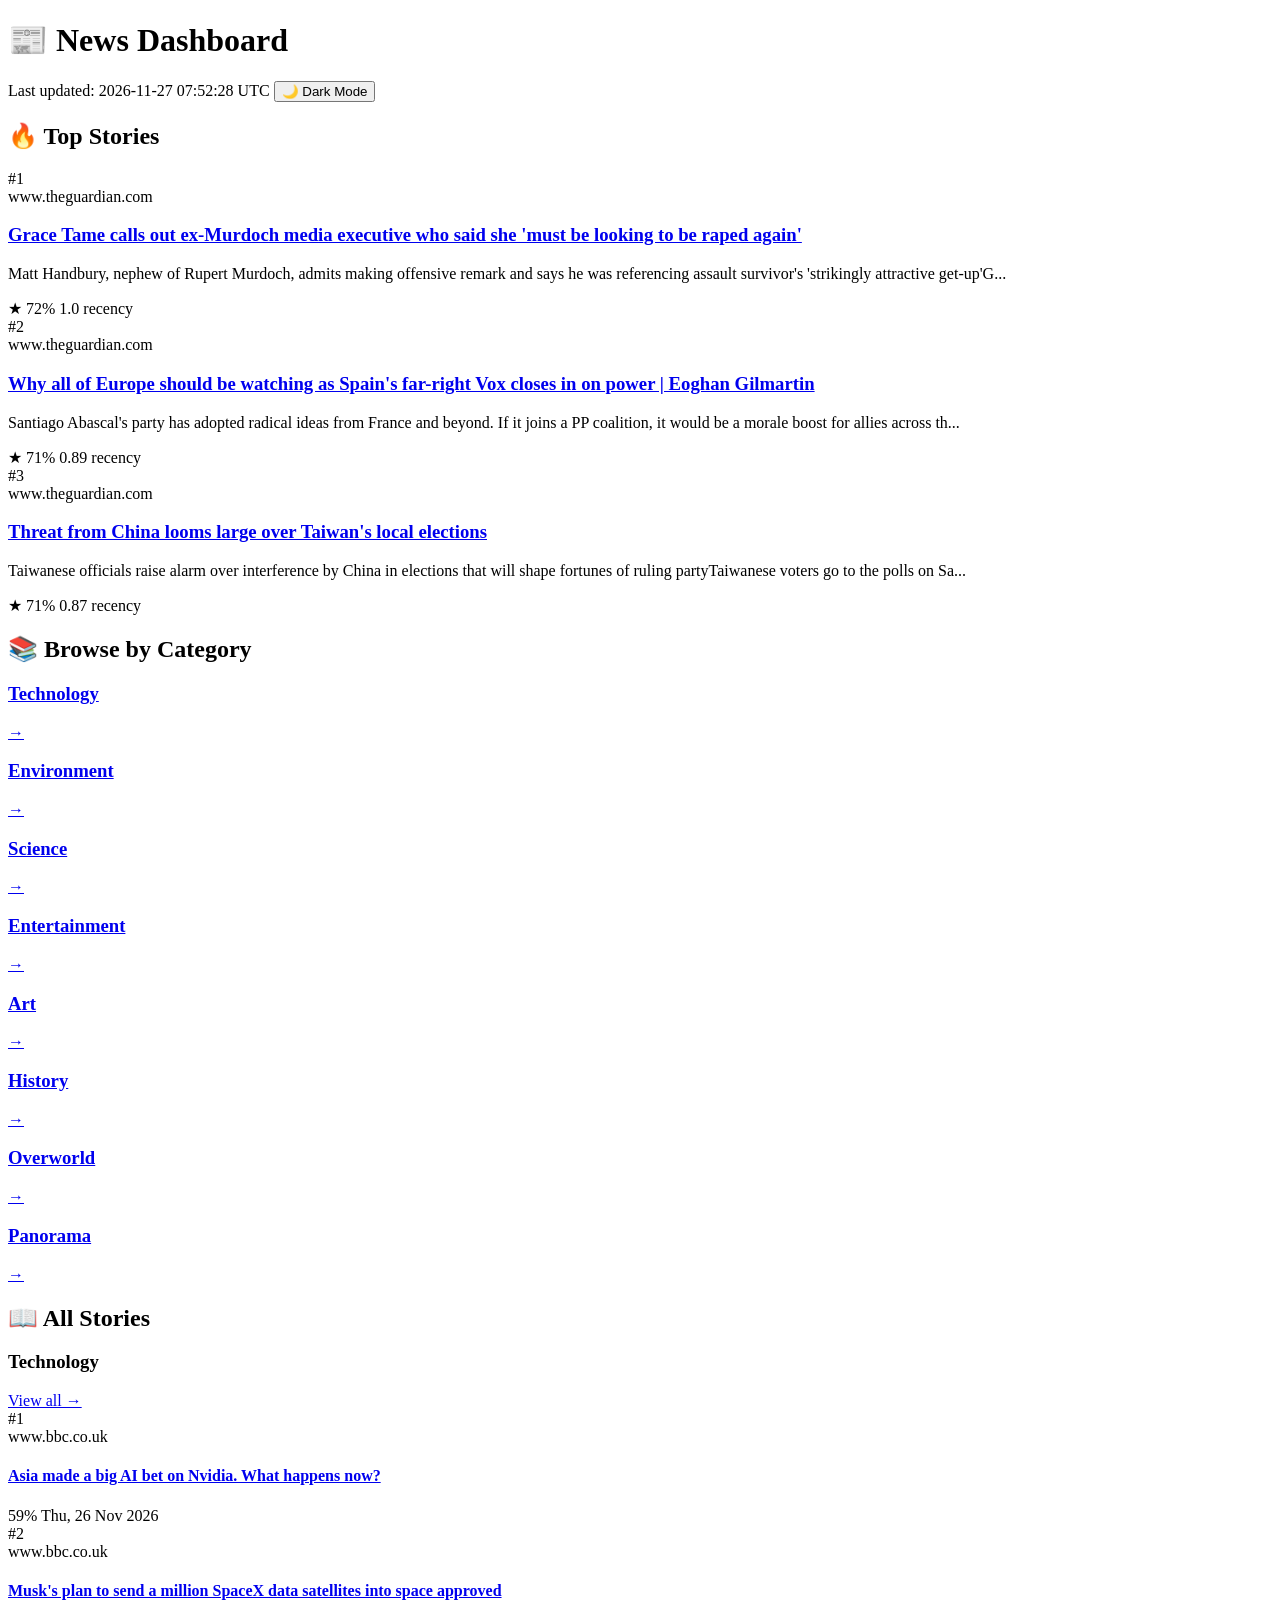
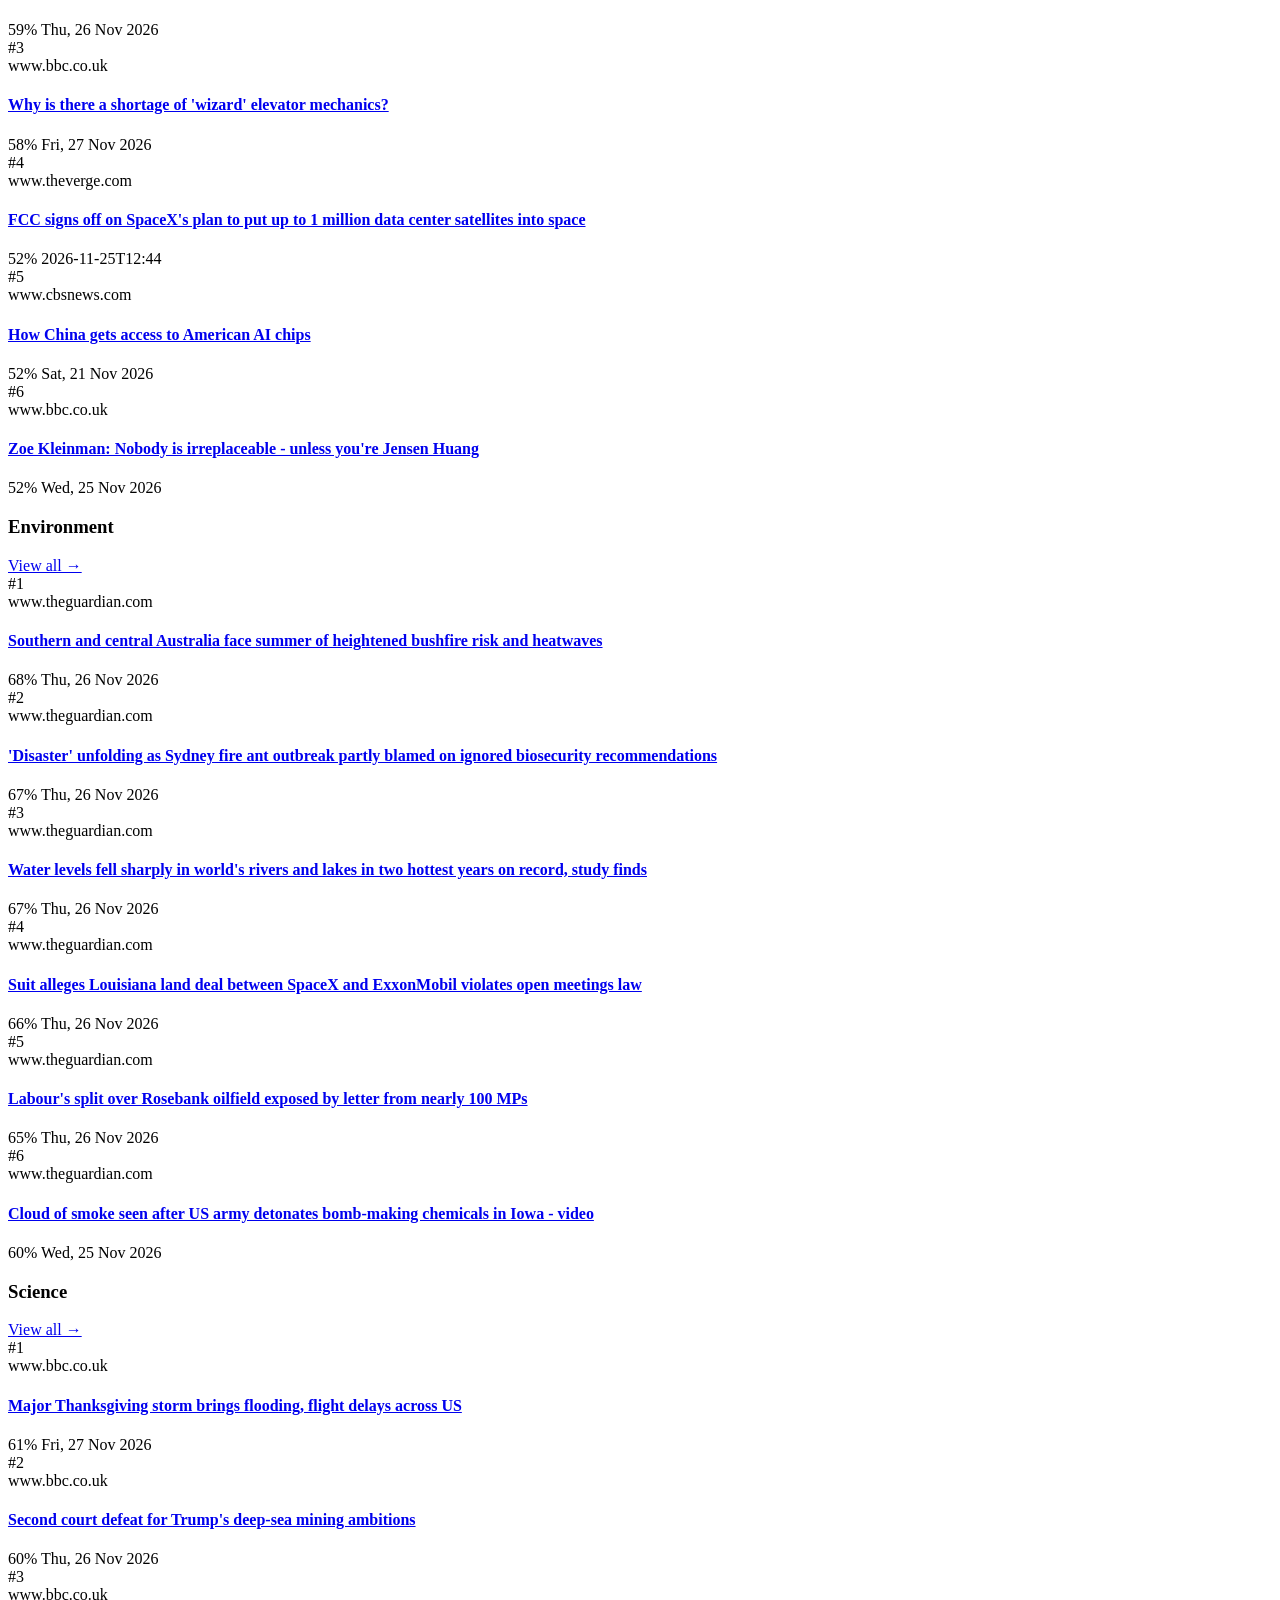
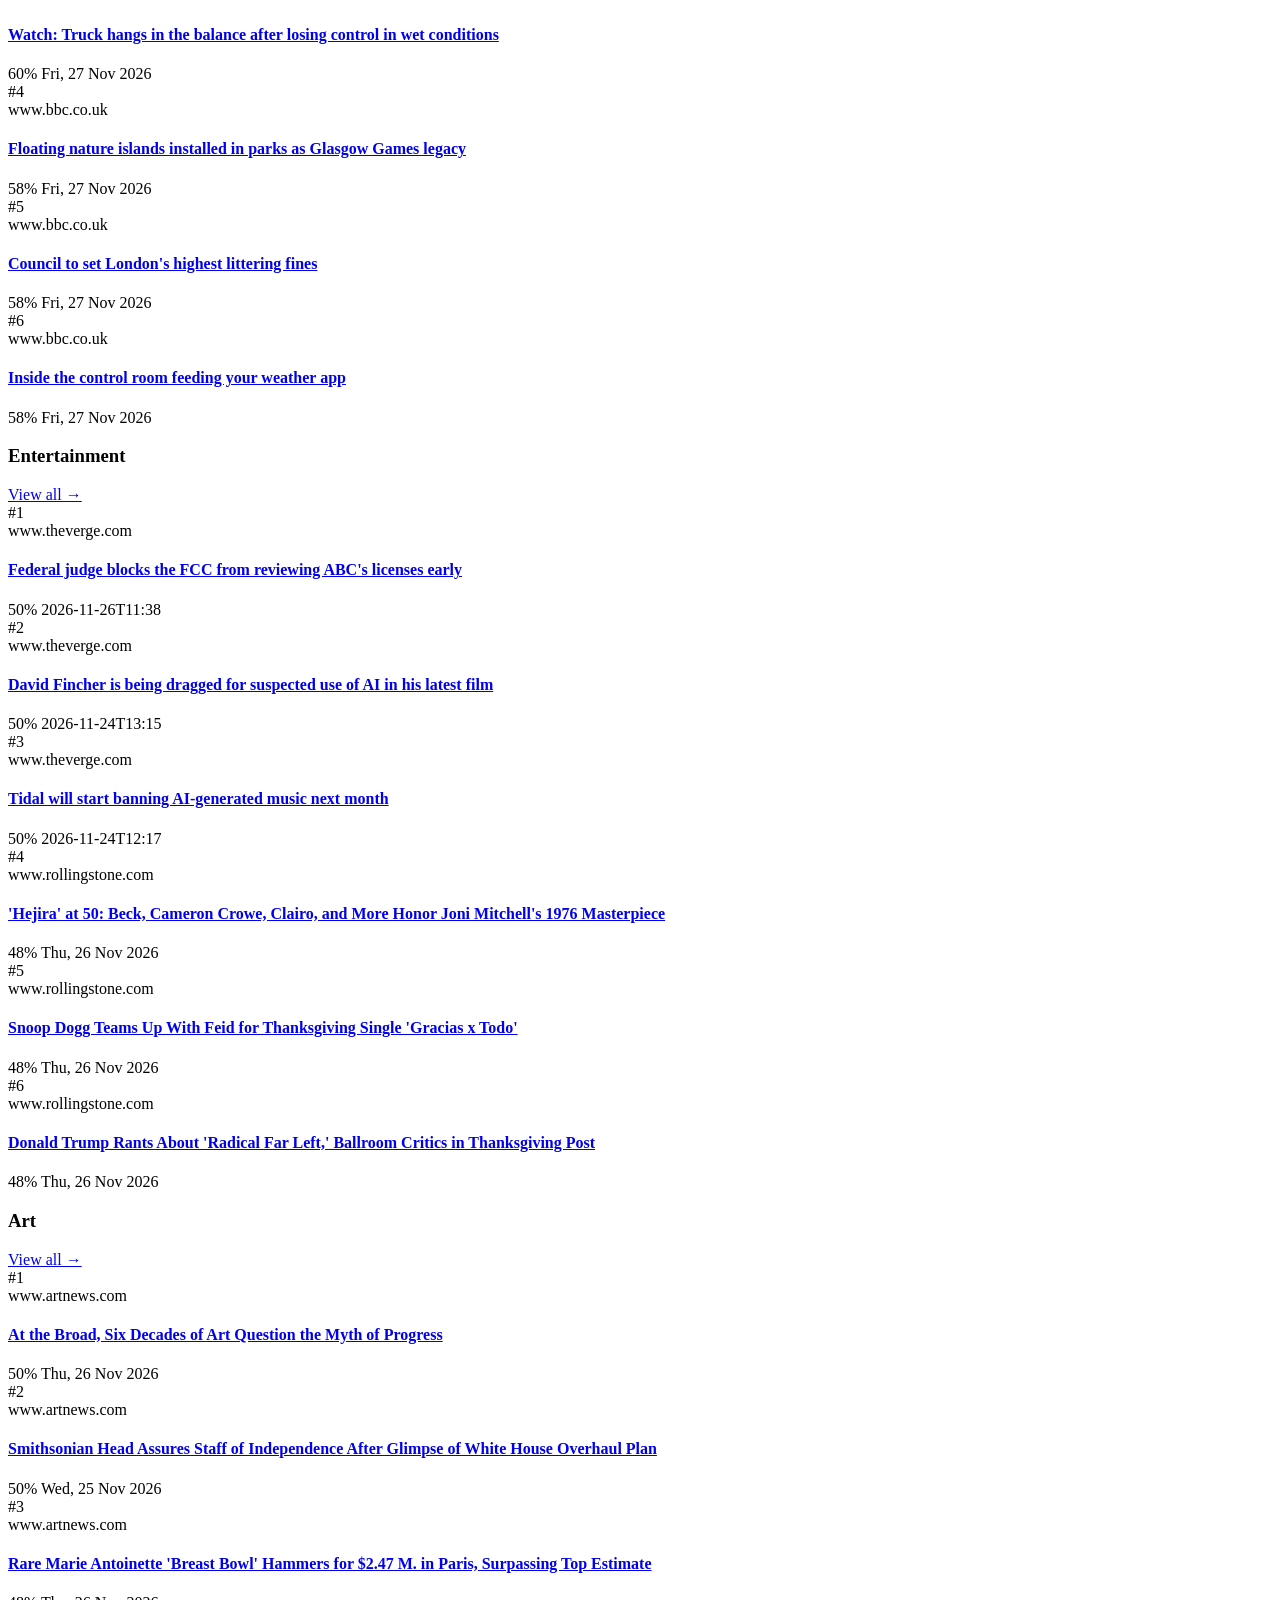
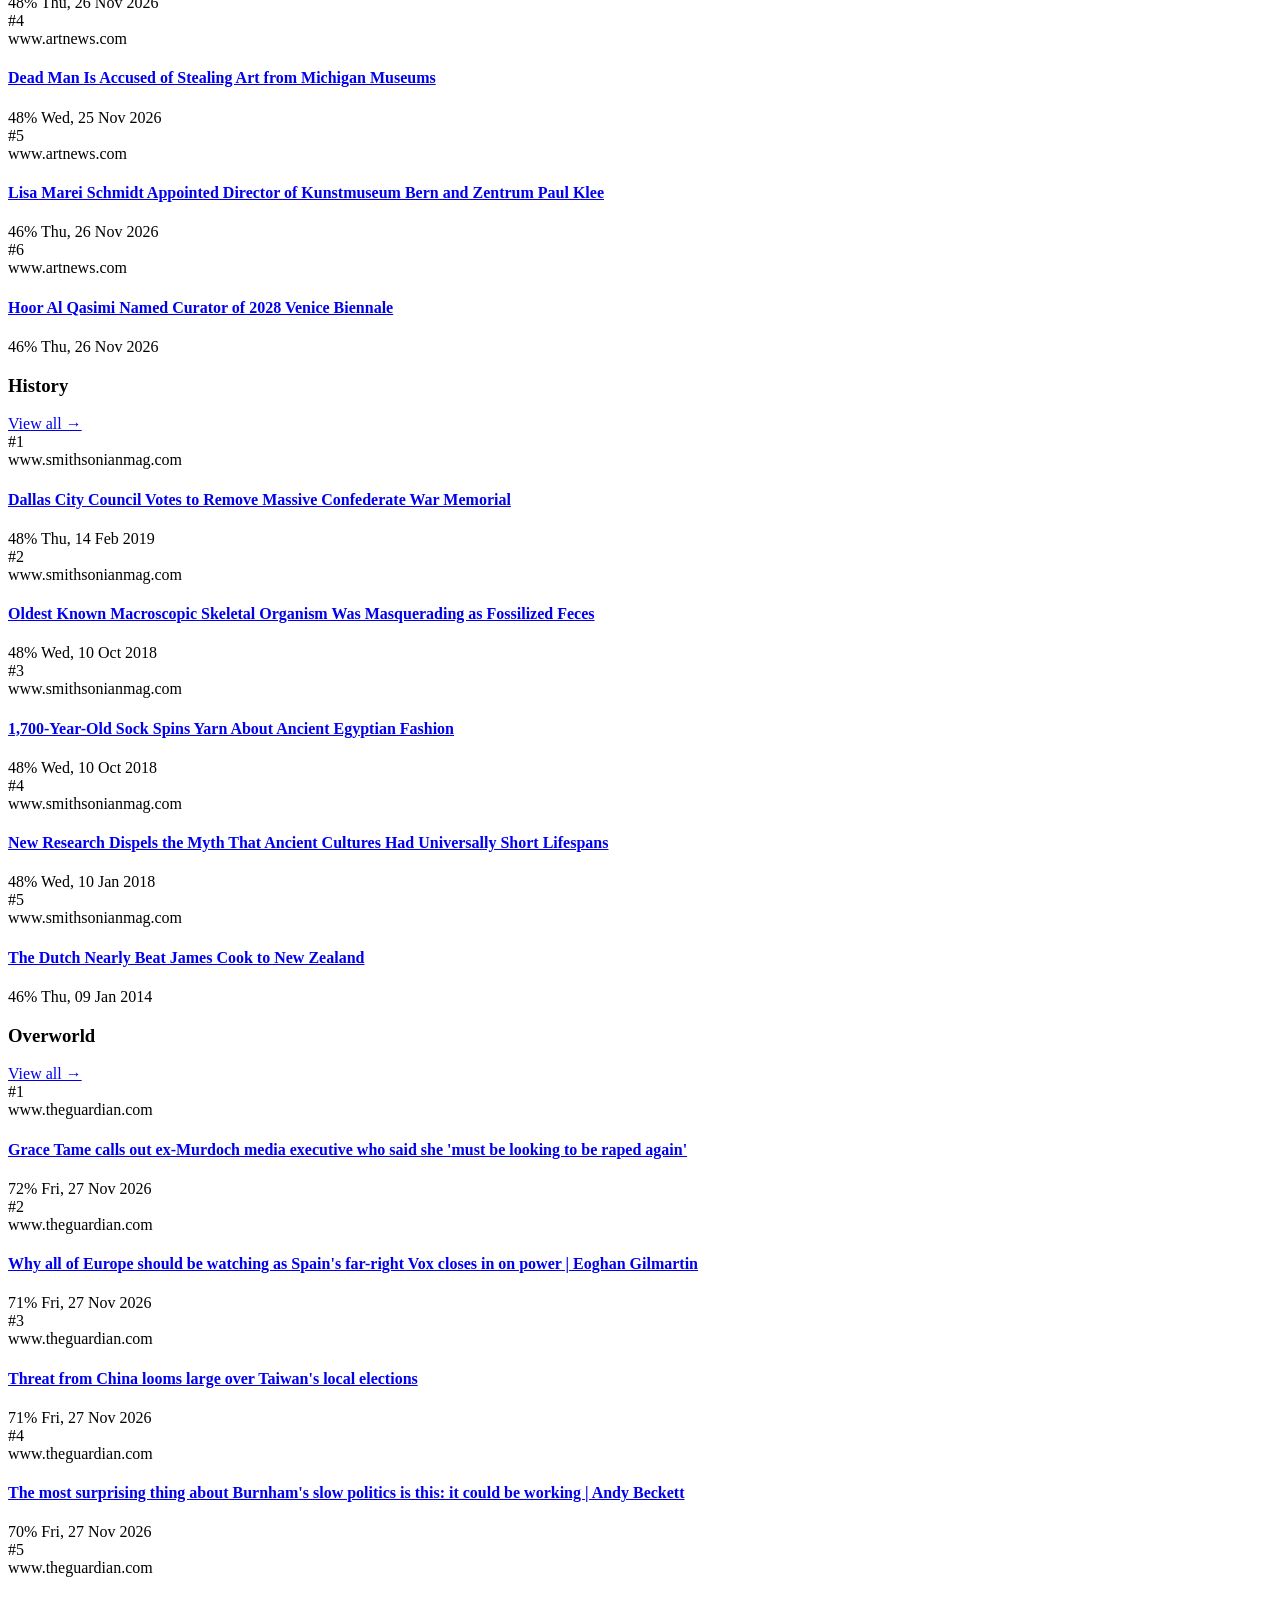
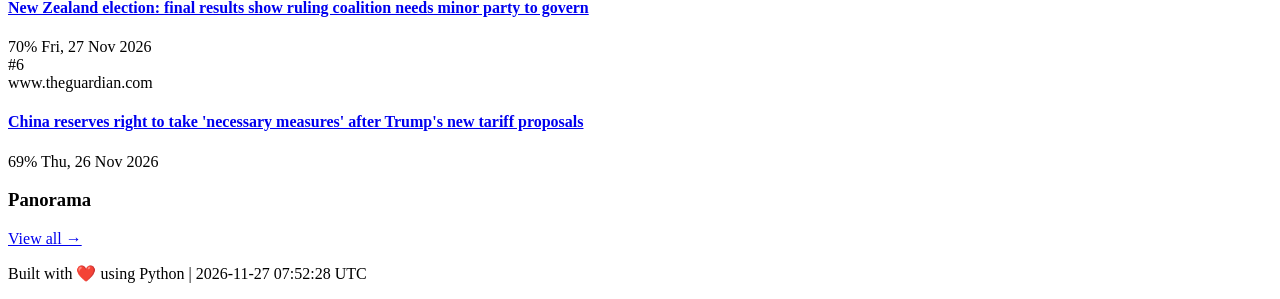
==== commit dbdec723: "deploy: 50d1157fa3f9ad724103c63652d24ff4e2af09fe" ====
--- a/index.html
+++ b/index.html
@@ -12,7 +12,7 @@
             <div class="header-content">
                 <h1 class="logo">📰 News Dashboard</h1>
                 <div class="header-right">
-                    <span class="update-time">Last updated: 2026-11-26 21:17:23 UTC</span>
+                    <span class="update-time">Last updated: 2026-11-27 07:52:28 UTC</span>
                     <button class="theme-toggle" onclick="toggleTheme()">🌙 Dark Mode</button>
                 </div>
             </div>
@@ -29,21 +29,8 @@
                     <div class="featured-rank">#1</div>
                     <div class="featured-content">
                         <span class="featured-source">www.theguardian.com</span>
-                        <h3><a href="https://www.theguardian.com/australia-news/2026/nov/26/coalition-to-team-up-with-labor-to-pass-20-gas-reservation-scheme-for-australias-largest-exporters" target="_blank">Coalition team up with Labor to pass 20% gas reservation scheme for Australia's largest exporters</a></h3>
-                        <p class="featured-summary">Coalition voted in Senate to pass government's final major piece of legislation for 2026, denying Greens' bid for 25% tax on exportsGet our daily poli...</p>
-                        <div class="featured-meta">
-                            <span class="score">★ 72%</span>
-                            <span class="recency">1.0 recency</span>
-                        </div>
-                    </div>
-                </div>
-                
-                <div class="featured-card rank-1">
-                    <div class="featured-rank">#1</div>
-                    <div class="featured-content">
-                        <span class="featured-source">www.theguardian.com</span>
-                        <h3><a href="https://www.theguardian.com/australia-news/2026/nov/27/sydney-fire-ants-outbreak-biosecurity-experts-ignored" target="_blank">'Disaster' unfolding as Sydney fire ant outbreak partly blamed on ignored biosecurity recommendations</a></h3>
-                        <p class="featured-summary">Farmers' Federation president says Australia 'can't even keep [illicit] cigarettes out of the country ... let alone some of these difficult-to-detect ...</p>
+                        <h3><a href="https://www.theguardian.com/australia-news/2026/nov/27/grace-tame-responds-former-murdoch-executive-nephew-rape-comment-ntwnfb" target="_blank">Grace Tame calls out ex-Murdoch media executive who said she 'must be looking to be raped again'</a></h3>
+                        <p class="featured-summary">Matt Handbury, nephew of Rupert Murdoch, admits making offensive remark and says he was referencing assault survivor's 'strikingly attractive get-up'G...</p>
                         <div class="featured-meta">
                             <span class="score">★ 72%</span>
                             <span class="recency">1.0 recency</span>
@@ -55,8 +42,21 @@
                     <div class="featured-rank">#2</div>
                     <div class="featured-content">
                         <span class="featured-source">www.theguardian.com</span>
-                        <h3><a href="https://www.theguardian.com/environment/2026/nov/26/ministers-fail-to-make-case-for-heathrow-third-runway-mps-report-says" target="_blank">Ministers have 'failed to make the case' for Heathrow third runway, MPs say</a></h3>
-                        <p class="featured-summary">Transport committee says policy papers show expanding airport would fall short of pledges on economy and climateMinisters have "failed to make the cas...</p>
+                        <h3><a href="https://www.theguardian.com/commentisfree/2026/nov/27/spain-far-right-vox-europe-santiago-abascal-france-coalition" target="_blank">Why all of Europe should be watching as Spain's far-right Vox closes in on power | Eoghan Gilmartin</a></h3>
+                        <p class="featured-summary">Santiago Abascal's party has adopted radical ideas from France and beyond. If it joins a PP coalition, it would be a morale boost for allies across th...</p>
+                        <div class="featured-meta">
+                            <span class="score">★ 71%</span>
+                            <span class="recency">0.89 recency</span>
+                        </div>
+                    </div>
+                </div>
+                
+                <div class="featured-card rank-3">
+                    <div class="featured-rank">#3</div>
+                    <div class="featured-content">
+                        <span class="featured-source">www.theguardian.com</span>
+                        <h3><a href="https://www.theguardian.com/world/2026/nov/27/threat-from-china-looms-large-over-taiwan-local-elections" target="_blank">Threat from China looms large over Taiwan's local elections</a></h3>
+                        <p class="featured-summary">Taiwanese officials raise alarm over interference by China in elections that will shape fortunes of ruling partyTaiwanese voters go to the polls on Sa...</p>
                         <div class="featured-meta">
                             <span class="score">★ 71%</span>
                             <span class="recency">0.87 recency</span>
@@ -133,9 +133,9 @@
                         <div class="article-rank">#1</div>
                         <div class="article-content">
                             <div class="article-source">www.bbc.co.uk</div>
-                            <h4><a href="https://www.bbc.co.uk/news/articles/cwp836l8n1jgo?at_medium=RSS&at_campaign=rss" target="_blank">Musk's plan to send a million SpaceX data satellites into space approved</a></h4>
-                            <div class="article-meta">
-                                <span class="score-badge">60%</span>
+                            <h4><a href="https://www.bbc.co.uk/news/articles/cqevr4lnd1nxo?at_medium=RSS&at_campaign=rss" target="_blank">Asia made a big AI bet on Nvidia. What happens now?</a></h4>
+                            <div class="article-meta">
+                                <span class="score-badge">59%</span>
                                 <span class="article-date">Thu, 26 Nov 2026</span>
                             </div>
                         </div>
@@ -145,10 +145,10 @@
                         <div class="article-rank">#2</div>
                         <div class="article-content">
                             <div class="article-source">www.bbc.co.uk</div>
-                            <h4><a href="https://www.bbc.co.uk/news/articles/c3rrgqj2zx5yo?at_medium=RSS&at_campaign=rss" target="_blank">Zoe Kleinman: Nobody is irreplaceable - unless you're Jensen Huang</a></h4>
-                            <div class="article-meta">
-                                <span class="score-badge">53%</span>
-                                <span class="article-date">Wed, 25 Nov 2026</span>
+                            <h4><a href="https://www.bbc.co.uk/news/articles/cwp836l8n1jgo?at_medium=RSS&at_campaign=rss" target="_blank">Musk's plan to send a million SpaceX data satellites into space approved</a></h4>
+                            <div class="article-meta">
+                                <span class="score-badge">59%</span>
+                                <span class="article-date">Thu, 26 Nov 2026</span>
                             </div>
                         </div>
                     </div>
@@ -156,6 +156,18 @@
                     <div class="article-card rank-3">
                         <div class="article-rank">#3</div>
                         <div class="article-content">
+                            <div class="article-source">www.bbc.co.uk</div>
+                            <h4><a href="https://www.bbc.co.uk/news/articles/c52e8k19y94mo?at_medium=RSS&at_campaign=rss" target="_blank">Why is there a shortage of 'wizard' elevator mechanics?</a></h4>
+                            <div class="article-meta">
+                                <span class="score-badge">58%</span>
+                                <span class="article-date">Fri, 27 Nov 2026</span>
+                            </div>
+                        </div>
+                    </div>
+                    
+                    <div class="article-card rank-4">
+                        <div class="article-rank">#4</div>
+                        <div class="article-content">
                             <div class="article-source">www.theverge.com</div>
                             <h4><a href="https://www.theverge.com/science/1042278/spacex-fcc-starmind-ai-space-data-centers" target="_blank">FCC signs off on SpaceX's plan to put up to 1 million data center satellites into space</a></h4>
                             <div class="article-meta">
@@ -165,8 +177,8 @@
                         </div>
                     </div>
                     
-                    <div class="article-card rank-4">
-                        <div class="article-rank">#4</div>
+                    <div class="article-card rank-5">
+                        <div class="article-rank">#5</div>
                         <div class="article-content">
                             <div class="article-source">www.cbsnews.com</div>
                             <h4><a href="https://www.cbsnews.com/video/how-china-gets-access-to-american-ai-chips/" target="_blank">How China gets access to American AI chips</a></h4>
@@ -177,26 +189,14 @@
                         </div>
                     </div>
                     
-                    <div class="article-card rank-5">
-                        <div class="article-rank">#5</div>
-                        <div class="article-content">
-                            <div class="article-source">www.bbc.co.uk</div>
-                            <h4><a href="https://www.bbc.co.uk/news/articles/c65y10j841jpo?at_medium=RSS&at_campaign=rss" target="_blank">EA adds AI-generated John Motson to FC 27 video game</a></h4>
+                    <div class="article-card rank-6">
+                        <div class="article-rank">#6</div>
+                        <div class="article-content">
+                            <div class="article-source">www.bbc.co.uk</div>
+                            <h4><a href="https://www.bbc.co.uk/news/articles/c3rrgqj2zx5yo?at_medium=RSS&at_campaign=rss" target="_blank">Zoe Kleinman: Nobody is irreplaceable - unless you're Jensen Huang</a></h4>
                             <div class="article-meta">
                                 <span class="score-badge">52%</span>
                                 <span class="article-date">Wed, 25 Nov 2026</span>
-                            </div>
-                        </div>
-                    </div>
-                    
-                    <div class="article-card rank-6">
-                        <div class="article-rank">#6</div>
-                        <div class="article-content">
-                            <div class="article-source">www.bbc.co.uk</div>
-                            <h4><a href="https://www.bbc.co.uk/news/articles/c9gkld2l38y6o?at_medium=RSS&at_campaign=rss" target="_blank">Helpful but awkward: My week with Meta's Muse ahead of its UK launch</a></h4>
-                            <div class="article-meta">
-                                <span class="score-badge">51%</span>
-                                <span class="article-date">Tue, 24 Nov 2026</span>
                             </div>
                         </div>
                     </div>
@@ -217,9 +217,9 @@
                         <div class="article-rank">#1</div>
                         <div class="article-content">
                             <div class="article-source">www.theguardian.com</div>
-                            <h4><a href="https://www.theguardian.com/australia-news/2026/nov/27/sydney-fire-ants-outbreak-biosecurity-experts-ignored" target="_blank">'Disaster' unfolding as Sydney fire ant outbreak partly blamed on ignored biosecurity recommendations</a></h4>
-                            <div class="article-meta">
-                                <span class="score-badge">72%</span>
+                            <h4><a href="https://www.theguardian.com/environment/2026/nov/27/southern-and-central-australia-face-summer-of-heightened-bushfire-risk-and-heatwaves" target="_blank">Southern and central Australia face summer of heightened bushfire risk and heatwaves</a></h4>
+                            <div class="article-meta">
+                                <span class="score-badge">68%</span>
                                 <span class="article-date">Thu, 26 Nov 2026</span>
                             </div>
                         </div>
@@ -229,9 +229,9 @@
                         <div class="article-rank">#2</div>
                         <div class="article-content">
                             <div class="article-source">www.theguardian.com</div>
-                            <h4><a href="https://www.theguardian.com/environment/2026/nov/26/ministers-fail-to-make-case-for-heathrow-third-runway-mps-report-says" target="_blank">Ministers have 'failed to make the case' for Heathrow third runway, MPs say</a></h4>
-                            <div class="article-meta">
-                                <span class="score-badge">71%</span>
+                            <h4><a href="https://www.theguardian.com/australia-news/2026/nov/27/sydney-fire-ants-outbreak-biosecurity-experts-ignored" target="_blank">'Disaster' unfolding as Sydney fire ant outbreak partly blamed on ignored biosecurity recommendations</a></h4>
+                            <div class="article-meta">
+                                <span class="score-badge">67%</span>
                                 <span class="article-date">Thu, 26 Nov 2026</span>
                             </div>
                         </div>
@@ -243,7 +243,7 @@
                             <div class="article-source">www.theguardian.com</div>
                             <h4><a href="https://www.theguardian.com/environment/2026/nov/26/water-levels-fall-rivers-lakes-reservoirs-global-study" target="_blank">Water levels fell sharply in world's rivers and lakes in two hottest years on record, study finds</a></h4>
                             <div class="article-meta">
-                                <span class="score-badge">68%</span>
+                                <span class="score-badge">67%</span>
                                 <span class="article-date">Thu, 26 Nov 2026</span>
                             </div>
                         </div>
@@ -255,7 +255,7 @@
                             <div class="article-source">www.theguardian.com</div>
                             <h4><a href="https://www.theguardian.com/us-news/2026/nov/26/louisiana-spacex-exxonmobil-land-deal-lawsuit" target="_blank">Suit alleges Louisiana land deal between SpaceX and ExxonMobil violates open meetings law</a></h4>
                             <div class="article-meta">
-                                <span class="score-badge">68%</span>
+                                <span class="score-badge">66%</span>
                                 <span class="article-date">Thu, 26 Nov 2026</span>
                             </div>
                         </div>
@@ -267,7 +267,7 @@
                             <div class="article-source">www.theguardian.com</div>
                             <h4><a href="https://www.theguardian.com/politics/2026/nov/26/labour-split-over-rosebank-oilfield-exposed-by-letter-from-nearly-100-mps" target="_blank">Labour's split over Rosebank oilfield exposed by letter from nearly 100 MPs</a></h4>
                             <div class="article-meta">
-                                <span class="score-badge">67%</span>
+                                <span class="score-badge">65%</span>
                                 <span class="article-date">Thu, 26 Nov 2026</span>
                             </div>
                         </div>
@@ -277,9 +277,9 @@
                         <div class="article-rank">#6</div>
                         <div class="article-content">
                             <div class="article-source">www.theguardian.com</div>
-                            <h4><a href="https://www.theguardian.com/us-news/2026/nov/25/california-flooding-high-tides" target="_blank">Record-breaking California tides cause major flooding of roads and businesses</a></h4>
-                            <div class="article-meta">
-                                <span class="score-badge">63%</span>
+                            <h4><a href="https://www.theguardian.com/us-news/video/2026/nov/25/cloud-of-smoke-seen-after-us-army-detonates-bomb-making-chemicals-in-iowa-video" target="_blank">Cloud of smoke seen after US army detonates bomb-making chemicals in Iowa - video</a></h4>
+                            <div class="article-meta">
+                                <span class="score-badge">60%</span>
                                 <span class="article-date">Wed, 25 Nov 2026</span>
                             </div>
                         </div>
@@ -301,10 +301,10 @@
                         <div class="article-rank">#1</div>
                         <div class="article-content">
                             <div class="article-source">www.bbc.co.uk</div>
-                            <h4><a href="https://www.bbc.co.uk/news/articles/c6y4jyx2m172o?at_medium=RSS&at_campaign=rss" target="_blank">Second court defeat for Trump's deep-sea mining ambitions</a></h4>
+                            <h4><a href="https://www.bbc.co.uk/news/articles/ckm2mz3prq77o?at_medium=RSS&at_campaign=rss" target="_blank">Major Thanksgiving storm brings flooding, flight delays across US</a></h4>
                             <div class="article-meta">
                                 <span class="score-badge">61%</span>
-                                <span class="article-date">Thu, 26 Nov 2026</span>
+                                <span class="article-date">Fri, 27 Nov 2026</span>
                             </div>
                         </div>
                     </div>
@@ -313,9 +313,9 @@
                         <div class="article-rank">#2</div>
                         <div class="article-content">
                             <div class="article-source">www.bbc.co.uk</div>
-                            <h4><a href="https://www.bbc.co.uk/news/articles/ckn806qq760po?at_medium=RSS&at_campaign=rss" target="_blank">California warns of flooding as King Tides peak over Thanksgiving</a></h4>
-                            <div class="article-meta">
-                                <span class="score-badge">59%</span>
+                            <h4><a href="https://www.bbc.co.uk/news/articles/c6y4jyx2m172o?at_medium=RSS&at_campaign=rss" target="_blank">Second court defeat for Trump's deep-sea mining ambitions</a></h4>
+                            <div class="article-meta">
+                                <span class="score-badge">60%</span>
                                 <span class="article-date">Thu, 26 Nov 2026</span>
                             </div>
                         </div>
@@ -325,10 +325,10 @@
                         <div class="article-rank">#3</div>
                         <div class="article-content">
                             <div class="article-source">www.bbc.co.uk</div>
-                            <h4><a href="https://www.bbc.co.uk/news/videos/cq808d704m22o?at_medium=RSS&at_campaign=rss" target="_blank">Watch: Roofs torn off and streets under water as severe weather hits US</a></h4>
-                            <div class="article-meta">
-                                <span class="score-badge">58%</span>
-                                <span class="article-date">Thu, 26 Nov 2026</span>
+                            <h4><a href="https://www.bbc.co.uk/news/videos/cq9vwdjp7kw3o?at_medium=RSS&at_campaign=rss" target="_blank">Watch: Truck hangs in the balance after losing control in wet conditions</a></h4>
+                            <div class="article-meta">
+                                <span class="score-badge">60%</span>
+                                <span class="article-date">Fri, 27 Nov 2026</span>
                             </div>
                         </div>
                     </div>
@@ -337,10 +337,10 @@
                         <div class="article-rank">#4</div>
                         <div class="article-content">
                             <div class="article-source">www.bbc.co.uk</div>
-                            <h4><a href="https://www.bbc.co.uk/news/articles/c6808pxrzy5po?at_medium=RSS&at_campaign=rss" target="_blank">Whitehouse calls on PM to help save lake fish</a></h4>
+                            <h4><a href="https://www.bbc.co.uk/news/articles/cwe9kxdm1k4lo?at_medium=RSS&at_campaign=rss" target="_blank">Floating nature islands installed in parks as Glasgow Games legacy</a></h4>
                             <div class="article-meta">
                                 <span class="score-badge">58%</span>
-                                <span class="article-date">Thu, 26 Nov 2026</span>
+                                <span class="article-date">Fri, 27 Nov 2026</span>
                             </div>
                         </div>
                     </div>
@@ -349,10 +349,10 @@
                         <div class="article-rank">#5</div>
                         <div class="article-content">
                             <div class="article-source">www.bbc.co.uk</div>
-                            <h4><a href="https://www.bbc.co.uk/news/articles/ckm2mz3prq77o?at_medium=RSS&at_campaign=rss" target="_blank">More than 1,000 flights cancelled or delayed in US as weather disrupts Thanksgiving travel</a></h4>
+                            <h4><a href="https://www.bbc.co.uk/news/articles/ckj0590g84nno?at_medium=RSS&at_campaign=rss" target="_blank">Council to set London's highest littering fines</a></h4>
                             <div class="article-meta">
                                 <span class="score-badge">58%</span>
-                                <span class="article-date">Thu, 26 Nov 2026</span>
+                                <span class="article-date">Fri, 27 Nov 2026</span>
                             </div>
                         </div>
                     </div>
@@ -361,10 +361,10 @@
                         <div class="article-rank">#6</div>
                         <div class="article-content">
                             <div class="article-source">www.bbc.co.uk</div>
-                            <h4><a href="https://www.bbc.co.uk/news/videos/c6n4e3yypylxo?at_medium=RSS&at_campaign=rss" target="_blank">Fireball steals the show during Thanksgiving drone display in Indiana</a></h4>
+                            <h4><a href="https://www.bbc.co.uk/weather/videos/c6y0xq8y757ko?at_medium=RSS&at_campaign=rss" target="_blank">Inside the control room feeding your weather app</a></h4>
                             <div class="article-meta">
                                 <span class="score-badge">58%</span>
-                                <span class="article-date">Thu, 26 Nov 2026</span>
+                                <span class="article-date">Fri, 27 Nov 2026</span>
                             </div>
                         </div>
                     </div>
@@ -493,7 +493,7 @@
                         <div class="article-rank">#3</div>
                         <div class="article-content">
                             <div class="article-source">www.artnews.com</div>
-                            <h4><a href="https://www.artnews.com/artnews/news/marie-antoinette-breast-bowl-hammers-past-estimate-rare-1234808074/" target="_blank">Rare Marie Antoinette 'Breast Bowl' Hammers for $2.47 M. in Paris, Surpassing Top Estimate</a></h4>
+                            <h4><a href="https://www.artnews.com/art-news/market/marie-antoinette-breast-bowl-hammers-past-estimate-rare-1234808074/" target="_blank">Rare Marie Antoinette 'Breast Bowl' Hammers for $2.47 M. in Paris, Surpassing Top Estimate</a></h4>
                             <div class="article-meta">
                                 <span class="score-badge">48%</span>
                                 <span class="article-date">Thu, 26 Nov 2026</span>
@@ -625,10 +625,10 @@
                         <div class="article-rank">#1</div>
                         <div class="article-content">
                             <div class="article-source">www.theguardian.com</div>
-                            <h4><a href="https://www.theguardian.com/australia-news/2026/nov/26/coalition-to-team-up-with-labor-to-pass-20-gas-reservation-scheme-for-australias-largest-exporters" target="_blank">Coalition team up with Labor to pass 20% gas reservation scheme for Australia's largest exporters</a></h4>
+                            <h4><a href="https://www.theguardian.com/australia-news/2026/nov/27/grace-tame-responds-former-murdoch-executive-nephew-rape-comment-ntwnfb" target="_blank">Grace Tame calls out ex-Murdoch media executive who said she 'must be looking to be raped again'</a></h4>
                             <div class="article-meta">
                                 <span class="score-badge">72%</span>
-                                <span class="article-date">Thu, 26 Nov 2026</span>
+                                <span class="article-date">Fri, 27 Nov 2026</span>
                             </div>
                         </div>
                     </div>
@@ -637,10 +637,10 @@
                         <div class="article-rank">#2</div>
                         <div class="article-content">
                             <div class="article-source">www.theguardian.com</div>
-                            <h4><a href="https://www.theguardian.com/us-news/2026/nov/26/brazil-china-react-to-new-trump-tariffs-threat" target="_blank">China reserves right to take 'necessary measures' after Trump's new tariff proposals</a></h4>
+                            <h4><a href="https://www.theguardian.com/commentisfree/2026/nov/27/spain-far-right-vox-europe-santiago-abascal-france-coalition" target="_blank">Why all of Europe should be watching as Spain's far-right Vox closes in on power | Eoghan Gilmartin</a></h4>
                             <div class="article-meta">
                                 <span class="score-badge">71%</span>
-                                <span class="article-date">Thu, 26 Nov 2026</span>
+                                <span class="article-date">Fri, 27 Nov 2026</span>
                             </div>
                         </div>
                     </div>
@@ -649,10 +649,10 @@
                         <div class="article-rank">#3</div>
                         <div class="article-content">
                             <div class="article-source">www.theguardian.com</div>
-                            <h4><a href="https://www.theguardian.com/world/2026/nov/26/lana-nusseibeh-uae-sudan-un-secretary-general" target="_blank">'I'm no longer a UAE official': UN hopeful Lana Nusseibeh tries to shake off Sudan record</a></h4>
-                            <div class="article-meta">
-                                <span class="score-badge">69%</span>
-                                <span class="article-date">Thu, 26 Nov 2026</span>
+                            <h4><a href="https://www.theguardian.com/world/2026/nov/27/threat-from-china-looms-large-over-taiwan-local-elections" target="_blank">Threat from China looms large over Taiwan's local elections</a></h4>
+                            <div class="article-meta">
+                                <span class="score-badge">71%</span>
+                                <span class="article-date">Fri, 27 Nov 2026</span>
                             </div>
                         </div>
                     </div>
@@ -661,10 +661,10 @@
                         <div class="article-rank">#4</div>
                         <div class="article-content">
                             <div class="article-source">www.theguardian.com</div>
-                            <h4><a href="https://www.theguardian.com/society/commentisfree/2026/nov/27/mental-health-crisis-victoria-state-election-2026-comment-homelessness" target="_blank">Victoria's mental health crisis has been decades in the making. It's going to be harder than potholes to fix | Zoe Daniel</a></h4>
-                            <div class="article-meta">
-                                <span class="score-badge">68%</span>
-                                <span class="article-date">Thu, 26 Nov 2026</span>
+                            <h4><a href="https://www.theguardian.com/commentisfree/2026/nov/27/andy-burnham-slow-politics-working-media-voters-reset-westminster" target="_blank">The most surprising thing about Burnham's slow politics is this: it could be working | Andy Beckett</a></h4>
+                            <div class="article-meta">
+                                <span class="score-badge">70%</span>
+                                <span class="article-date">Fri, 27 Nov 2026</span>
                             </div>
                         </div>
                     </div>
@@ -673,10 +673,10 @@
                         <div class="article-rank">#5</div>
                         <div class="article-content">
                             <div class="article-source">www.theguardian.com</div>
-                            <h4><a href="https://www.theguardian.com/commentisfree/2026/nov/26/the-danish-prime-ministers-coarse-language-about-migrants-has-no-place-in-a-european-democracy" target="_blank">The Danish prime minister's coarse language about migrants has no place in the EU | Shada Islam</a></h4>
-                            <div class="article-meta">
-                                <span class="score-badge">68%</span>
-                                <span class="article-date">Thu, 26 Nov 2026</span>
+                            <h4><a href="https://www.theguardian.com/world/2026/nov/27/new-zealand-nz-election-2026-final-results" target="_blank">New Zealand election: final results show ruling coalition needs minor party to govern</a></h4>
+                            <div class="article-meta">
+                                <span class="score-badge">70%</span>
+                                <span class="article-date">Fri, 27 Nov 2026</span>
                             </div>
                         </div>
                     </div>
@@ -685,9 +685,9 @@
                         <div class="article-rank">#6</div>
                         <div class="article-content">
                             <div class="article-source">www.theguardian.com</div>
-                            <h4><a href="https://www.theguardian.com/commentisfree/2026/nov/26/labour-mp-letter-andy-burnham-rosebank-oil-climate-crisis" target="_blank">I helped organise the letter from Labour MPs urging Andy Burnham to reject Rosebank. This is why | Catherine Fookes</a></h4>
-                            <div class="article-meta">
-                                <span class="score-badge">68%</span>
+                            <h4><a href="https://www.theguardian.com/us-news/2026/nov/26/brazil-china-react-to-new-trump-tariffs-threat" target="_blank">China reserves right to take 'necessary measures' after Trump's new tariff proposals</a></h4>
+                            <div class="article-meta">
+                                <span class="score-badge">69%</span>
                                 <span class="article-date">Thu, 26 Nov 2026</span>
                             </div>
                         </div>
@@ -713,7 +713,7 @@
 
     <footer class="footer">
         <div class="container">
-            <p>Built with ❤️ using Python | 2026-11-26 21:17:23 UTC</p>
+            <p>Built with ❤️ using Python | 2026-11-27 07:52:28 UTC</p>
         </div>
     </footer>
 
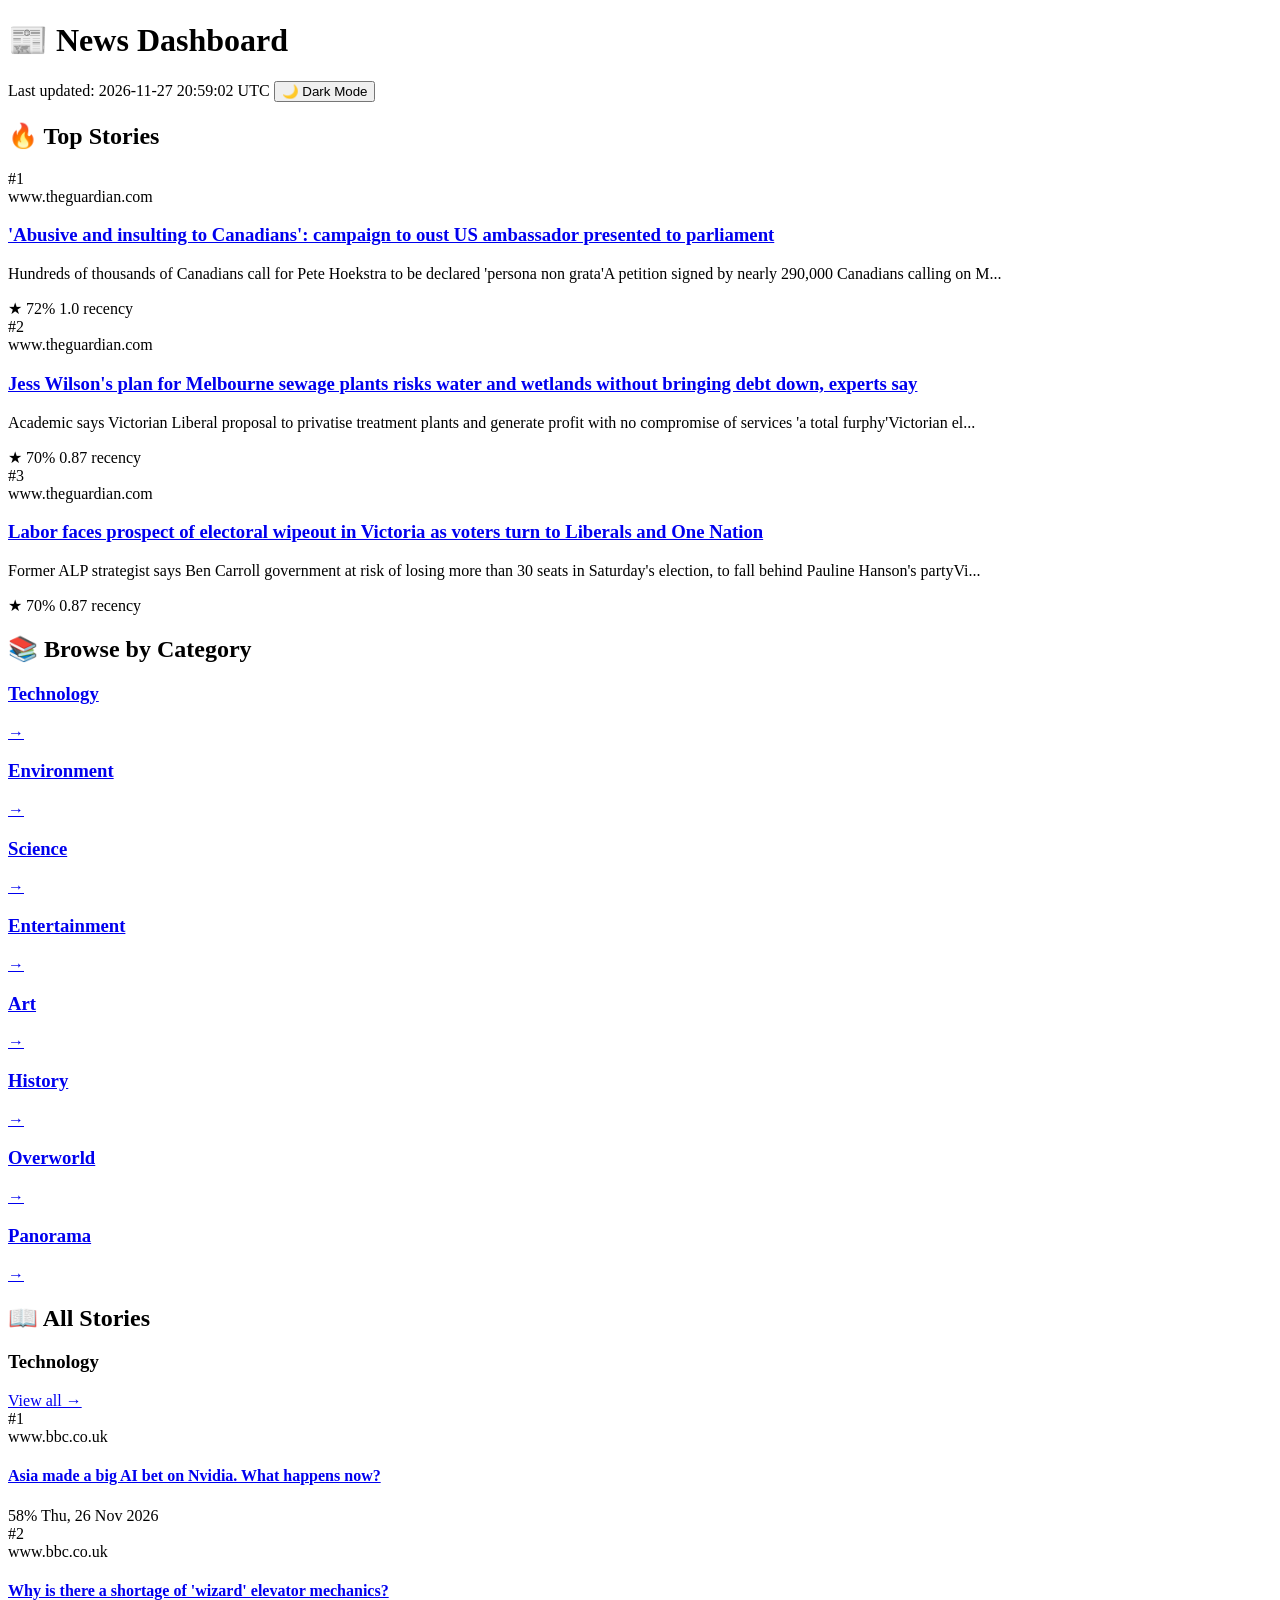
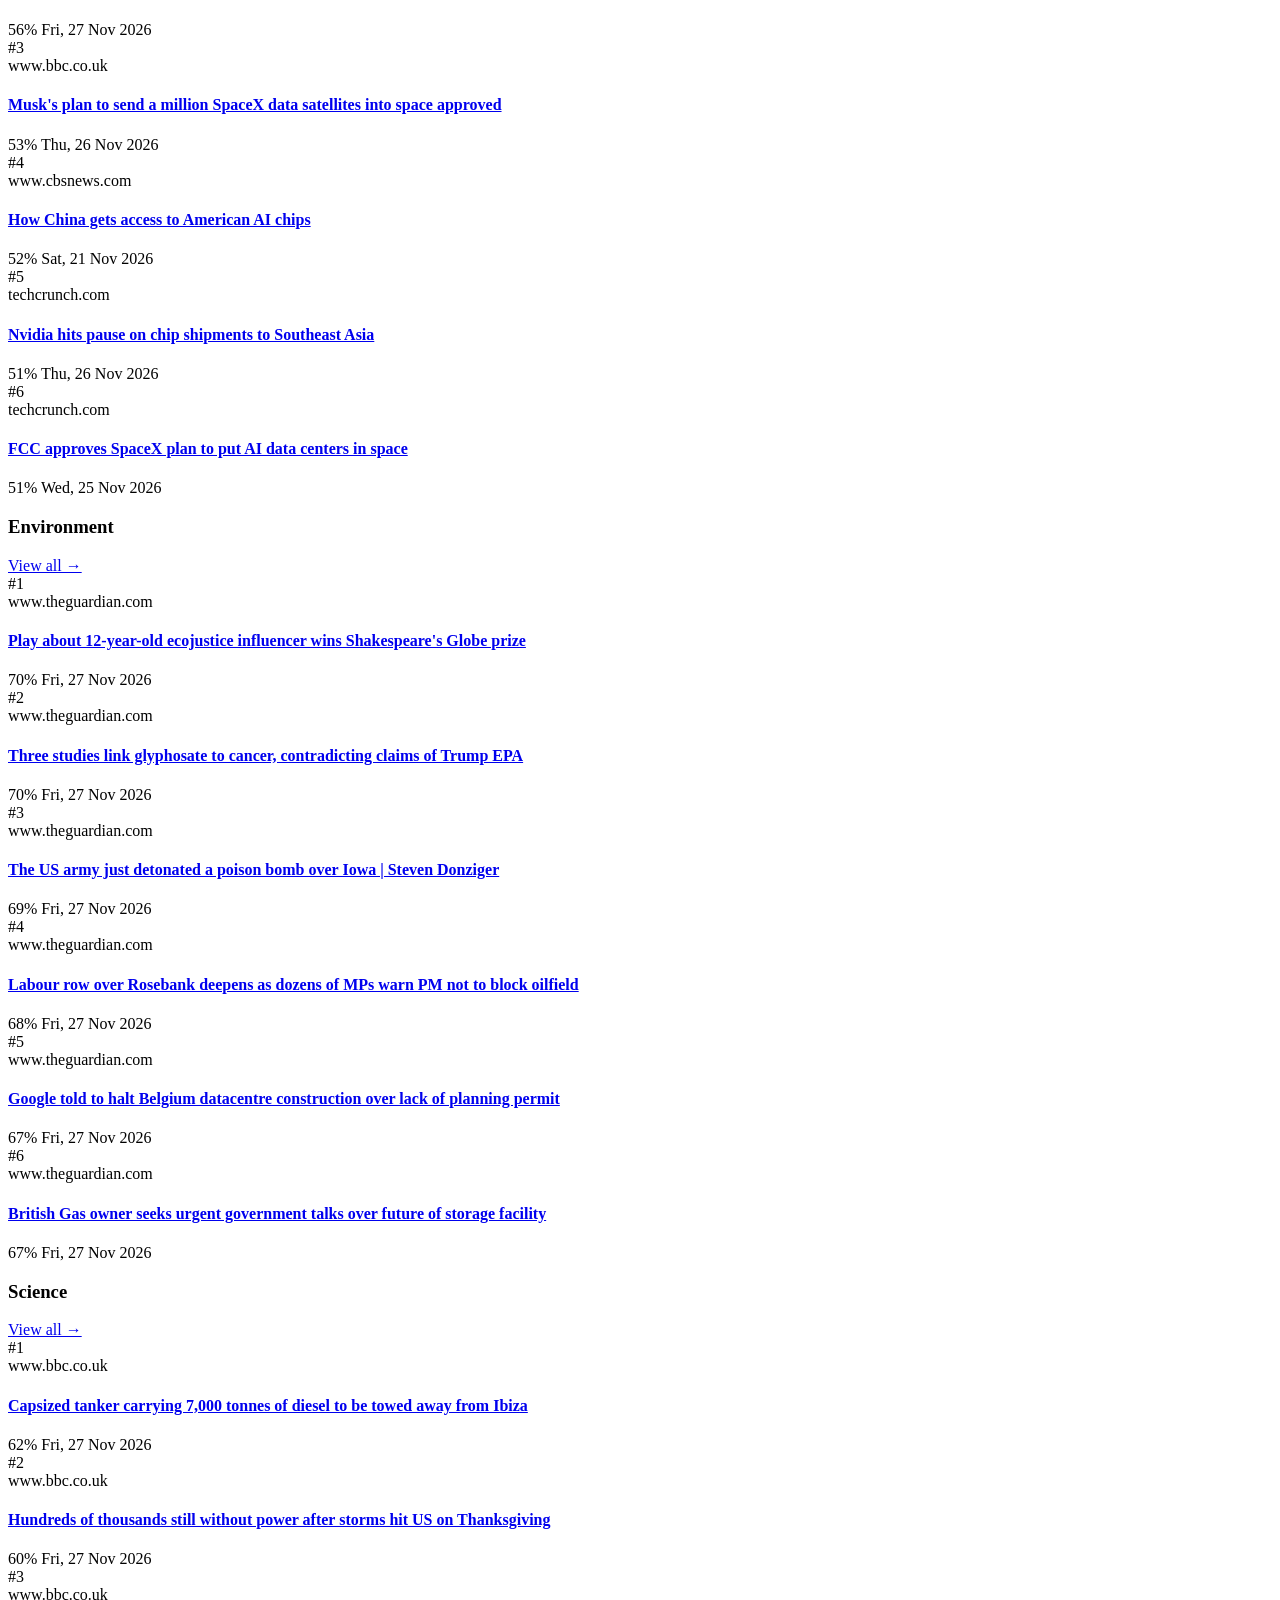
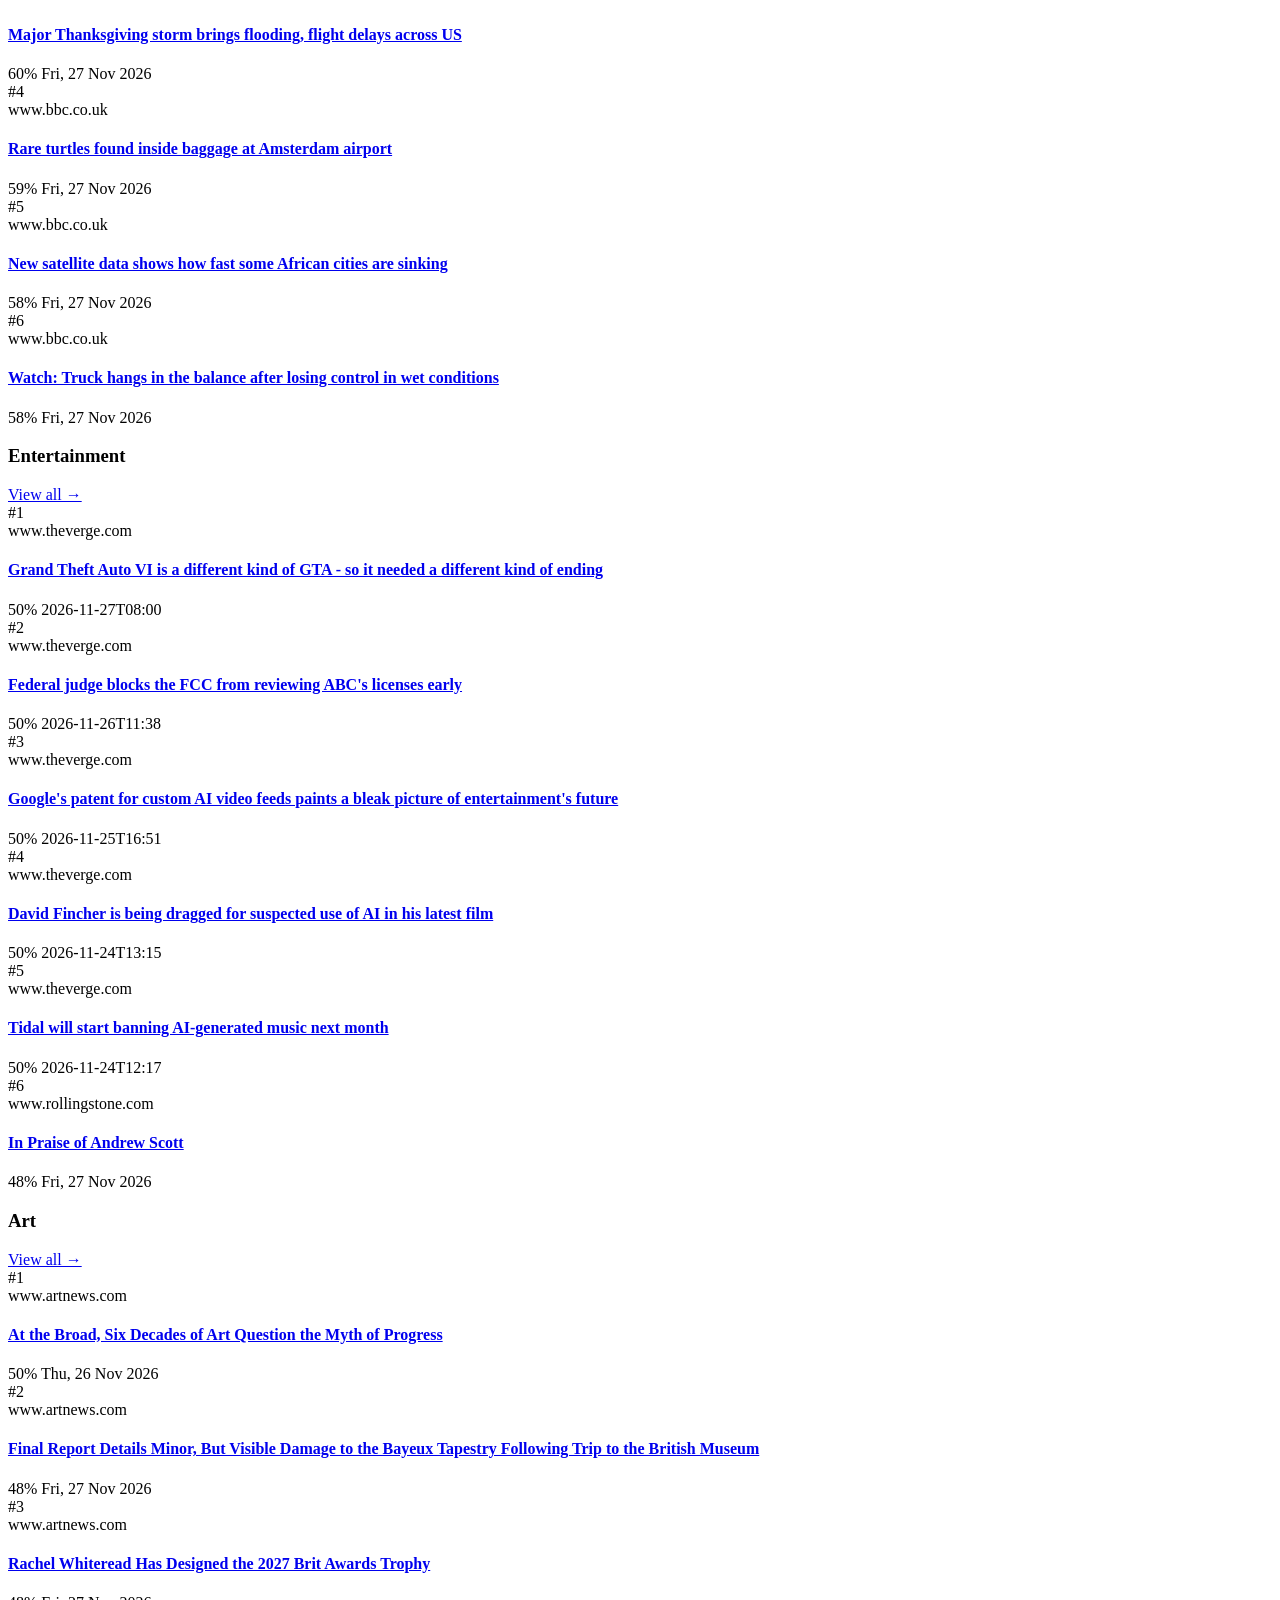
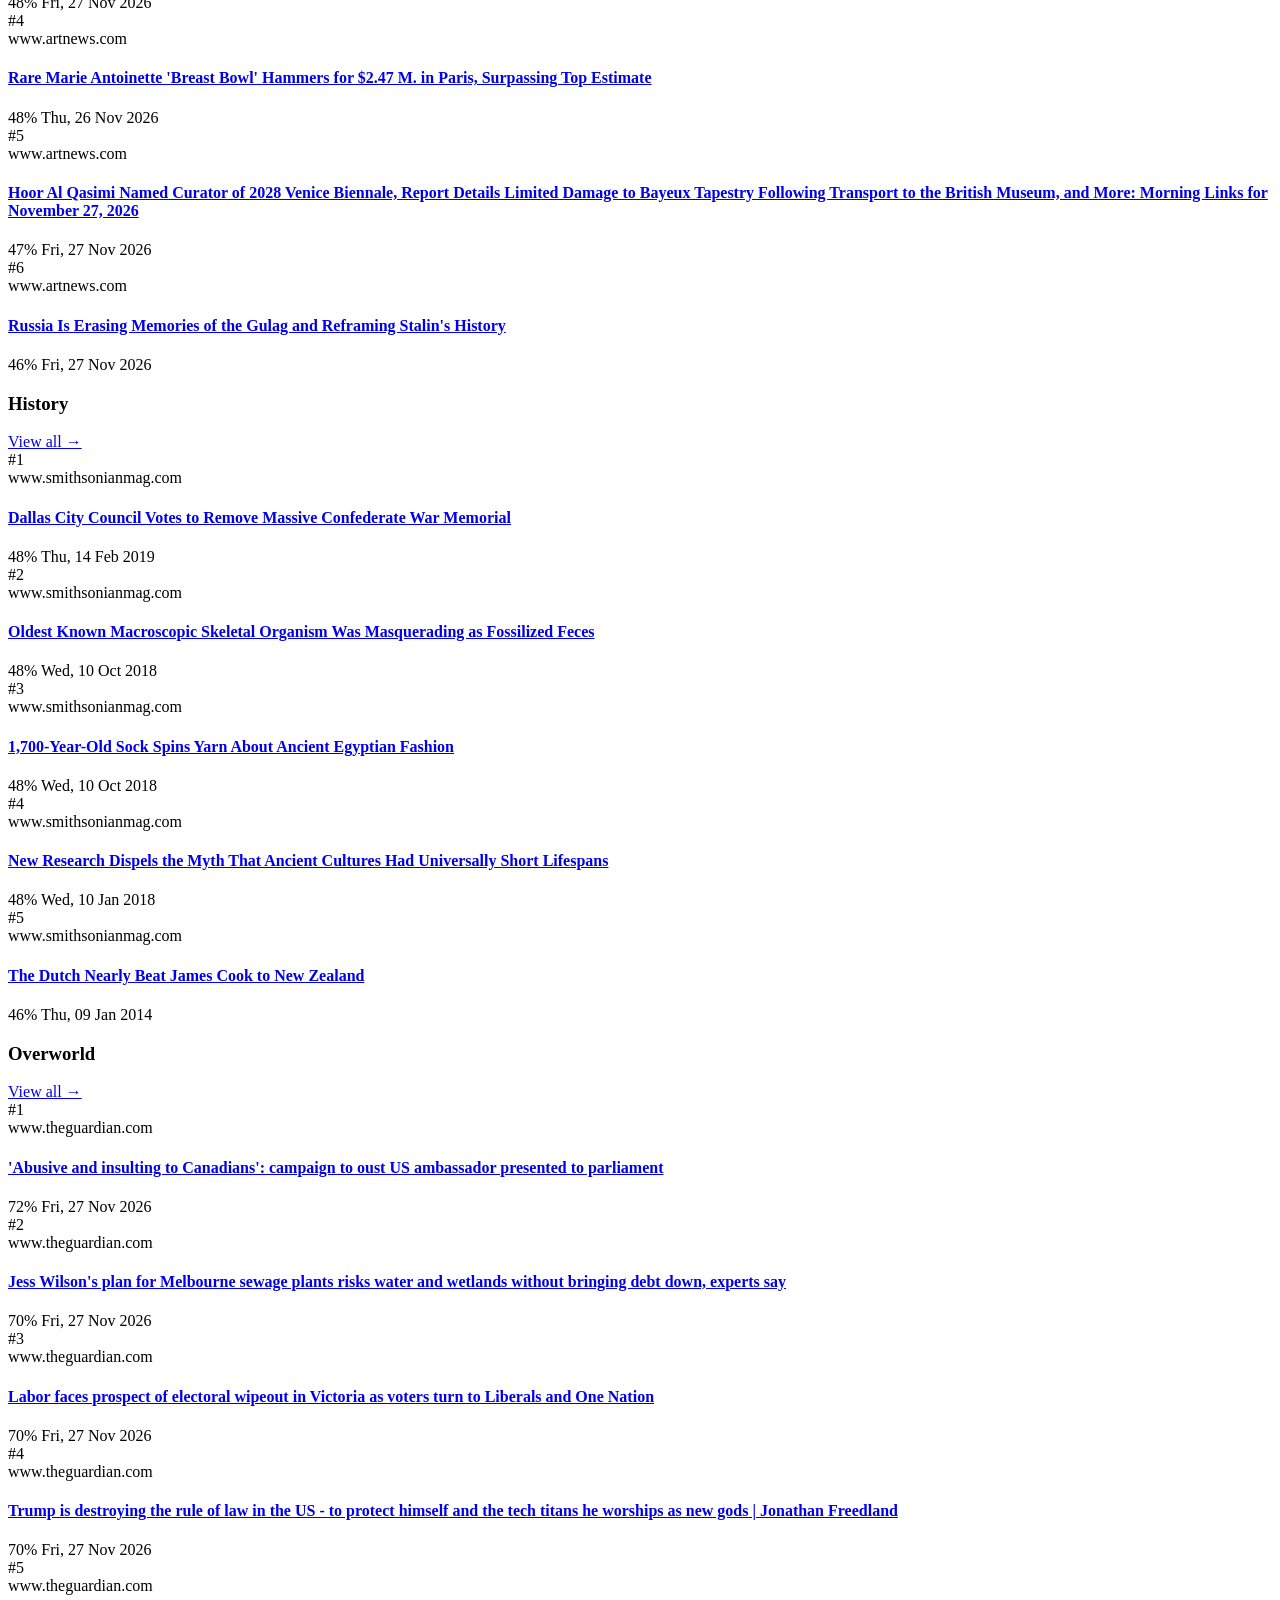
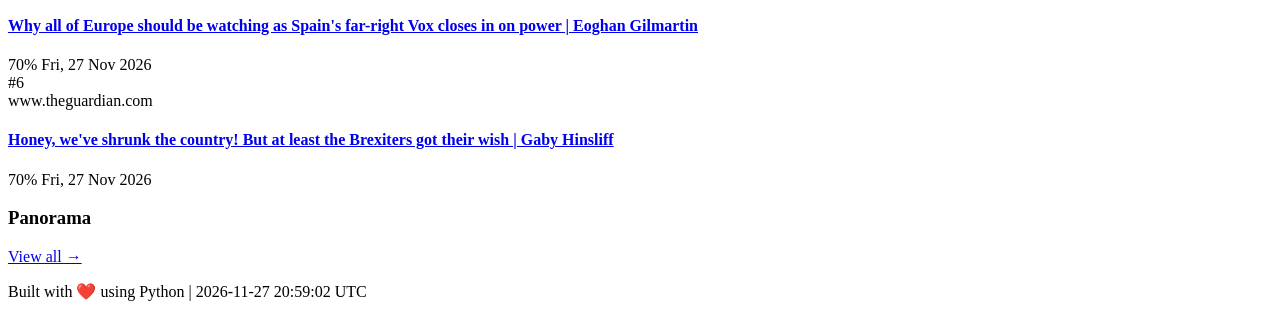
==== commit c5fda74a: "deploy: 50d1157fa3f9ad724103c63652d24ff4e2af09fe" ====
--- a/index.html
+++ b/index.html
@@ -12,7 +12,7 @@
             <div class="header-content">
                 <h1 class="logo">📰 News Dashboard</h1>
                 <div class="header-right">
-                    <span class="update-time">Last updated: 2026-11-27 07:52:28 UTC</span>
+                    <span class="update-time">Last updated: 2026-11-27 20:59:02 UTC</span>
                     <button class="theme-toggle" onclick="toggleTheme()">🌙 Dark Mode</button>
                 </div>
             </div>
@@ -29,8 +29,8 @@
                     <div class="featured-rank">#1</div>
                     <div class="featured-content">
                         <span class="featured-source">www.theguardian.com</span>
-                        <h3><a href="https://www.theguardian.com/australia-news/2026/nov/27/grace-tame-responds-former-murdoch-executive-nephew-rape-comment-ntwnfb" target="_blank">Grace Tame calls out ex-Murdoch media executive who said she 'must be looking to be raped again'</a></h3>
-                        <p class="featured-summary">Matt Handbury, nephew of Rupert Murdoch, admits making offensive remark and says he was referencing assault survivor's 'strikingly attractive get-up'G...</p>
+                        <h3><a href="https://www.theguardian.com/world/2026/nov/27/pete-hoekstra-canada-us-ambassador-petition" target="_blank">'Abusive and insulting to Canadians': campaign to oust US ambassador presented to parliament</a></h3>
+                        <p class="featured-summary">Hundreds of thousands of Canadians call for Pete Hoekstra to be declared 'persona non grata'A petition signed by nearly 290,000 Canadians calling on M...</p>
                         <div class="featured-meta">
                             <span class="score">★ 72%</span>
                             <span class="recency">1.0 recency</span>
@@ -42,11 +42,11 @@
                     <div class="featured-rank">#2</div>
                     <div class="featured-content">
                         <span class="featured-source">www.theguardian.com</span>
-                        <h3><a href="https://www.theguardian.com/commentisfree/2026/nov/27/spain-far-right-vox-europe-santiago-abascal-france-coalition" target="_blank">Why all of Europe should be watching as Spain's far-right Vox closes in on power | Eoghan Gilmartin</a></h3>
-                        <p class="featured-summary">Santiago Abascal's party has adopted radical ideas from France and beyond. If it joins a PP coalition, it would be a morale boost for allies across th...</p>
+                        <h3><a href="https://www.theguardian.com/australia-news/2026/nov/28/jess-wilson-melbourne-sewage-plants-privatisation-risks-water-and-wetlands" target="_blank">Jess Wilson's plan for Melbourne sewage plants risks water and wetlands without bringing debt down, experts say</a></h3>
+                        <p class="featured-summary">Academic says Victorian Liberal proposal to privatise treatment plants and generate profit with no compromise of services 'a total furphy'Victorian el...</p>
                         <div class="featured-meta">
-                            <span class="score">★ 71%</span>
-                            <span class="recency">0.89 recency</span>
+                            <span class="score">★ 70%</span>
+                            <span class="recency">0.87 recency</span>
                         </div>
                     </div>
                 </div>
@@ -55,10 +55,10 @@
                     <div class="featured-rank">#3</div>
                     <div class="featured-content">
                         <span class="featured-source">www.theguardian.com</span>
-                        <h3><a href="https://www.theguardian.com/world/2026/nov/27/threat-from-china-looms-large-over-taiwan-local-elections" target="_blank">Threat from China looms large over Taiwan's local elections</a></h3>
-                        <p class="featured-summary">Taiwanese officials raise alarm over interference by China in elections that will shape fortunes of ruling partyTaiwanese voters go to the polls on Sa...</p>
+                        <h3><a href="https://www.theguardian.com/australia-news/2026/nov/28/vic-election-labor-faces-electoral-wipeout-as-voters-turn-to-liberals-and-one-nation-ntwnfb" target="_blank">Labor faces prospect of electoral wipeout in Victoria as voters turn to Liberals and One Nation</a></h3>
+                        <p class="featured-summary">Former ALP strategist says Ben Carroll government at risk of losing more than 30 seats in Saturday's election, to fall behind Pauline Hanson's partyVi...</p>
                         <div class="featured-meta">
-                            <span class="score">★ 71%</span>
+                            <span class="score">★ 70%</span>
                             <span class="recency">0.87 recency</span>
                         </div>
                     </div>
@@ -135,7 +135,7 @@
                             <div class="article-source">www.bbc.co.uk</div>
                             <h4><a href="https://www.bbc.co.uk/news/articles/cqevr4lnd1nxo?at_medium=RSS&at_campaign=rss" target="_blank">Asia made a big AI bet on Nvidia. What happens now?</a></h4>
                             <div class="article-meta">
-                                <span class="score-badge">59%</span>
+                                <span class="score-badge">58%</span>
                                 <span class="article-date">Thu, 26 Nov 2026</span>
                             </div>
                         </div>
@@ -145,10 +145,10 @@
                         <div class="article-rank">#2</div>
                         <div class="article-content">
                             <div class="article-source">www.bbc.co.uk</div>
-                            <h4><a href="https://www.bbc.co.uk/news/articles/cwp836l8n1jgo?at_medium=RSS&at_campaign=rss" target="_blank">Musk's plan to send a million SpaceX data satellites into space approved</a></h4>
-                            <div class="article-meta">
-                                <span class="score-badge">59%</span>
-                                <span class="article-date">Thu, 26 Nov 2026</span>
+                            <h4><a href="https://www.bbc.co.uk/news/articles/c52e8k19y94mo?at_medium=RSS&at_campaign=rss" target="_blank">Why is there a shortage of 'wizard' elevator mechanics?</a></h4>
+                            <div class="article-meta">
+                                <span class="score-badge">56%</span>
+                                <span class="article-date">Fri, 27 Nov 2026</span>
                             </div>
                         </div>
                     </div>
@@ -157,10 +157,10 @@
                         <div class="article-rank">#3</div>
                         <div class="article-content">
                             <div class="article-source">www.bbc.co.uk</div>
-                            <h4><a href="https://www.bbc.co.uk/news/articles/c52e8k19y94mo?at_medium=RSS&at_campaign=rss" target="_blank">Why is there a shortage of 'wizard' elevator mechanics?</a></h4>
-                            <div class="article-meta">
-                                <span class="score-badge">58%</span>
-                                <span class="article-date">Fri, 27 Nov 2026</span>
+                            <h4><a href="https://www.bbc.co.uk/news/articles/cwp836l8n1jgo?at_medium=RSS&at_campaign=rss" target="_blank">Musk's plan to send a million SpaceX data satellites into space approved</a></h4>
+                            <div class="article-meta">
+                                <span class="score-badge">53%</span>
+                                <span class="article-date">Thu, 26 Nov 2026</span>
                             </div>
                         </div>
                     </div>
@@ -168,11 +168,11 @@
                     <div class="article-card rank-4">
                         <div class="article-rank">#4</div>
                         <div class="article-content">
-                            <div class="article-source">www.theverge.com</div>
-                            <h4><a href="https://www.theverge.com/science/1042278/spacex-fcc-starmind-ai-space-data-centers" target="_blank">FCC signs off on SpaceX's plan to put up to 1 million data center satellites into space</a></h4>
+                            <div class="article-source">www.cbsnews.com</div>
+                            <h4><a href="https://www.cbsnews.com/video/how-china-gets-access-to-american-ai-chips/" target="_blank">How China gets access to American AI chips</a></h4>
                             <div class="article-meta">
                                 <span class="score-badge">52%</span>
-                                <span class="article-date">2026-11-25T12:44</span>
+                                <span class="article-date">Sat, 21 Nov 2026</span>
                             </div>
                         </div>
                     </div>
@@ -180,11 +180,11 @@
                     <div class="article-card rank-5">
                         <div class="article-rank">#5</div>
                         <div class="article-content">
-                            <div class="article-source">www.cbsnews.com</div>
-                            <h4><a href="https://www.cbsnews.com/video/how-china-gets-access-to-american-ai-chips/" target="_blank">How China gets access to American AI chips</a></h4>
-                            <div class="article-meta">
-                                <span class="score-badge">52%</span>
-                                <span class="article-date">Sat, 21 Nov 2026</span>
+                            <div class="article-source">techcrunch.com</div>
+                            <h4><a href="https://techcrunch.com/2026/11/26/nvidia-hits-pause-on-chip-shipments-to-southeast-asia/" target="_blank">Nvidia hits pause on chip shipments to Southeast Asia</a></h4>
+                            <div class="article-meta">
+                                <span class="score-badge">51%</span>
+                                <span class="article-date">Thu, 26 Nov 2026</span>
                             </div>
                         </div>
                     </div>
@@ -192,10 +192,10 @@
                     <div class="article-card rank-6">
                         <div class="article-rank">#6</div>
                         <div class="article-content">
-                            <div class="article-source">www.bbc.co.uk</div>
-                            <h4><a href="https://www.bbc.co.uk/news/articles/c3rrgqj2zx5yo?at_medium=RSS&at_campaign=rss" target="_blank">Zoe Kleinman: Nobody is irreplaceable - unless you're Jensen Huang</a></h4>
-                            <div class="article-meta">
-                                <span class="score-badge">52%</span>
+                            <div class="article-source">techcrunch.com</div>
+                            <h4><a href="https://techcrunch.com/2026/11/25/fcc-approves-spacex-plan-to-put-ai-data-centers-in-space/" target="_blank">FCC approves SpaceX plan to put AI data centers in space</a></h4>
+                            <div class="article-meta">
+                                <span class="score-badge">51%</span>
                                 <span class="article-date">Wed, 25 Nov 2026</span>
                             </div>
                         </div>
@@ -217,10 +217,10 @@
                         <div class="article-rank">#1</div>
                         <div class="article-content">
                             <div class="article-source">www.theguardian.com</div>
-                            <h4><a href="https://www.theguardian.com/environment/2026/nov/27/southern-and-central-australia-face-summer-of-heightened-bushfire-risk-and-heatwaves" target="_blank">Southern and central Australia face summer of heightened bushfire risk and heatwaves</a></h4>
-                            <div class="article-meta">
-                                <span class="score-badge">68%</span>
-                                <span class="article-date">Thu, 26 Nov 2026</span>
+                            <h4><a href="https://www.theguardian.com/stage/2026/nov/27/play-12-year-old-ecojustice-influencer-wins-shakespeares-globe-prize" target="_blank">Play about 12-year-old ecojustice influencer wins Shakespeare's Globe prize</a></h4>
+                            <div class="article-meta">
+                                <span class="score-badge">70%</span>
+                                <span class="article-date">Fri, 27 Nov 2026</span>
                             </div>
                         </div>
                     </div>
@@ -229,10 +229,10 @@
                         <div class="article-rank">#2</div>
                         <div class="article-content">
                             <div class="article-source">www.theguardian.com</div>
-                            <h4><a href="https://www.theguardian.com/australia-news/2026/nov/27/sydney-fire-ants-outbreak-biosecurity-experts-ignored" target="_blank">'Disaster' unfolding as Sydney fire ant outbreak partly blamed on ignored biosecurity recommendations</a></h4>
-                            <div class="article-meta">
-                                <span class="score-badge">67%</span>
-                                <span class="article-date">Thu, 26 Nov 2026</span>
+                            <h4><a href="https://www.theguardian.com/us-news/2026/nov/27/glyphosate-cancer-studies-trump-epa" target="_blank">Three studies link glyphosate to cancer, contradicting claims of Trump EPA</a></h4>
+                            <div class="article-meta">
+                                <span class="score-badge">70%</span>
+                                <span class="article-date">Fri, 27 Nov 2026</span>
                             </div>
                         </div>
                     </div>
@@ -241,10 +241,10 @@
                         <div class="article-rank">#3</div>
                         <div class="article-content">
                             <div class="article-source">www.theguardian.com</div>
-                            <h4><a href="https://www.theguardian.com/environment/2026/nov/26/water-levels-fall-rivers-lakes-reservoirs-global-study" target="_blank">Water levels fell sharply in world's rivers and lakes in two hottest years on record, study finds</a></h4>
-                            <div class="article-meta">
-                                <span class="score-badge">67%</span>
-                                <span class="article-date">Thu, 26 Nov 2026</span>
+                            <h4><a href="https://www.theguardian.com/commentisfree/2026/nov/27/army-lead-poison-bomb-iowa" target="_blank">The US army just detonated a poison bomb over Iowa | Steven Donziger</a></h4>
+                            <div class="article-meta">
+                                <span class="score-badge">69%</span>
+                                <span class="article-date">Fri, 27 Nov 2026</span>
                             </div>
                         </div>
                     </div>
@@ -253,10 +253,10 @@
                         <div class="article-rank">#4</div>
                         <div class="article-content">
                             <div class="article-source">www.theguardian.com</div>
-                            <h4><a href="https://www.theguardian.com/us-news/2026/nov/26/louisiana-spacex-exxonmobil-land-deal-lawsuit" target="_blank">Suit alleges Louisiana land deal between SpaceX and ExxonMobil violates open meetings law</a></h4>
-                            <div class="article-meta">
-                                <span class="score-badge">66%</span>
-                                <span class="article-date">Thu, 26 Nov 2026</span>
+                            <h4><a href="https://www.theguardian.com/politics/2026/nov/27/rosebank-supporting-mps-warn-pm-blocking-the-oilfield-would-mean-lights-out-for-labour-in-scotland" target="_blank">Labour row over Rosebank deepens as dozens of MPs warn PM not to block oilfield</a></h4>
+                            <div class="article-meta">
+                                <span class="score-badge">68%</span>
+                                <span class="article-date">Fri, 27 Nov 2026</span>
                             </div>
                         </div>
                     </div>
@@ -265,10 +265,10 @@
                         <div class="article-rank">#5</div>
                         <div class="article-content">
                             <div class="article-source">www.theguardian.com</div>
-                            <h4><a href="https://www.theguardian.com/politics/2026/nov/26/labour-split-over-rosebank-oilfield-exposed-by-letter-from-nearly-100-mps" target="_blank">Labour's split over Rosebank oilfield exposed by letter from nearly 100 MPs</a></h4>
-                            <div class="article-meta">
-                                <span class="score-badge">65%</span>
-                                <span class="article-date">Thu, 26 Nov 2026</span>
+                            <h4><a href="https://www.theguardian.com/world/2026/nov/27/belgian-authorities-order-google-to-halt-datacentre-construction-over-lack-of-permits" target="_blank">Google told to halt Belgium datacentre construction over lack of planning permit</a></h4>
+                            <div class="article-meta">
+                                <span class="score-badge">67%</span>
+                                <span class="article-date">Fri, 27 Nov 2026</span>
                             </div>
                         </div>
                     </div>
@@ -277,10 +277,10 @@
                         <div class="article-rank">#6</div>
                         <div class="article-content">
                             <div class="article-source">www.theguardian.com</div>
-                            <h4><a href="https://www.theguardian.com/us-news/video/2026/nov/25/cloud-of-smoke-seen-after-us-army-detonates-bomb-making-chemicals-in-iowa-video" target="_blank">Cloud of smoke seen after US army detonates bomb-making chemicals in Iowa - video</a></h4>
-                            <div class="article-meta">
-                                <span class="score-badge">60%</span>
-                                <span class="article-date">Wed, 25 Nov 2026</span>
+                            <h4><a href="https://www.theguardian.com/business/2026/nov/27/british-gas-owner-seeks-urgent-government-talks-gas-storage-faciity-future" target="_blank">British Gas owner seeks urgent government talks over future of storage facility</a></h4>
+                            <div class="article-meta">
+                                <span class="score-badge">67%</span>
+                                <span class="article-date">Fri, 27 Nov 2026</span>
                             </div>
                         </div>
                     </div>
@@ -301,9 +301,9 @@
                         <div class="article-rank">#1</div>
                         <div class="article-content">
                             <div class="article-source">www.bbc.co.uk</div>
-                            <h4><a href="https://www.bbc.co.uk/news/articles/ckm2mz3prq77o?at_medium=RSS&at_campaign=rss" target="_blank">Major Thanksgiving storm brings flooding, flight delays across US</a></h4>
-                            <div class="article-meta">
-                                <span class="score-badge">61%</span>
+                            <h4><a href="https://www.bbc.co.uk/news/articles/cvrlgz6g0ekgo?at_medium=RSS&at_campaign=rss" target="_blank">Capsized tanker carrying 7,000 tonnes of diesel to be towed away from Ibiza</a></h4>
+                            <div class="article-meta">
+                                <span class="score-badge">62%</span>
                                 <span class="article-date">Fri, 27 Nov 2026</span>
                             </div>
                         </div>
@@ -313,10 +313,10 @@
                         <div class="article-rank">#2</div>
                         <div class="article-content">
                             <div class="article-source">www.bbc.co.uk</div>
-                            <h4><a href="https://www.bbc.co.uk/news/articles/c6y4jyx2m172o?at_medium=RSS&at_campaign=rss" target="_blank">Second court defeat for Trump's deep-sea mining ambitions</a></h4>
+                            <h4><a href="https://www.bbc.co.uk/news/articles/cre3dj5n7dpwo?at_medium=RSS&at_campaign=rss" target="_blank">Hundreds of thousands still without power after storms hit US on Thanksgiving</a></h4>
                             <div class="article-meta">
                                 <span class="score-badge">60%</span>
-                                <span class="article-date">Thu, 26 Nov 2026</span>
+                                <span class="article-date">Fri, 27 Nov 2026</span>
                             </div>
                         </div>
                     </div>
@@ -325,7 +325,7 @@
                         <div class="article-rank">#3</div>
                         <div class="article-content">
                             <div class="article-source">www.bbc.co.uk</div>
-                            <h4><a href="https://www.bbc.co.uk/news/videos/cq9vwdjp7kw3o?at_medium=RSS&at_campaign=rss" target="_blank">Watch: Truck hangs in the balance after losing control in wet conditions</a></h4>
+                            <h4><a href="https://www.bbc.co.uk/news/articles/ckm2mz3prq77o?at_medium=RSS&at_campaign=rss" target="_blank">Major Thanksgiving storm brings flooding, flight delays across US</a></h4>
                             <div class="article-meta">
                                 <span class="score-badge">60%</span>
                                 <span class="article-date">Fri, 27 Nov 2026</span>
@@ -337,9 +337,9 @@
                         <div class="article-rank">#4</div>
                         <div class="article-content">
                             <div class="article-source">www.bbc.co.uk</div>
-                            <h4><a href="https://www.bbc.co.uk/news/articles/cwe9kxdm1k4lo?at_medium=RSS&at_campaign=rss" target="_blank">Floating nature islands installed in parks as Glasgow Games legacy</a></h4>
-                            <div class="article-meta">
-                                <span class="score-badge">58%</span>
+                            <h4><a href="https://www.bbc.co.uk/news/articles/cm5y1380q3vgo?at_medium=RSS&at_campaign=rss" target="_blank">Rare turtles found inside baggage at Amsterdam airport</a></h4>
+                            <div class="article-meta">
+                                <span class="score-badge">59%</span>
                                 <span class="article-date">Fri, 27 Nov 2026</span>
                             </div>
                         </div>
@@ -349,7 +349,7 @@
                         <div class="article-rank">#5</div>
                         <div class="article-content">
                             <div class="article-source">www.bbc.co.uk</div>
-                            <h4><a href="https://www.bbc.co.uk/news/articles/ckj0590g84nno?at_medium=RSS&at_campaign=rss" target="_blank">Council to set London's highest littering fines</a></h4>
+                            <h4><a href="https://www.bbc.co.uk/news/articles/cq074p95z4llo?at_medium=RSS&at_campaign=rss" target="_blank">New satellite data shows how fast some African cities are sinking</a></h4>
                             <div class="article-meta">
                                 <span class="score-badge">58%</span>
                                 <span class="article-date">Fri, 27 Nov 2026</span>
@@ -361,7 +361,7 @@
                         <div class="article-rank">#6</div>
                         <div class="article-content">
                             <div class="article-source">www.bbc.co.uk</div>
-                            <h4><a href="https://www.bbc.co.uk/weather/videos/c6y0xq8y757ko?at_medium=RSS&at_campaign=rss" target="_blank">Inside the control room feeding your weather app</a></h4>
+                            <h4><a href="https://www.bbc.co.uk/news/videos/cq9vwdjp7kw3o?at_medium=RSS&at_campaign=rss" target="_blank">Watch: Truck hangs in the balance after losing control in wet conditions</a></h4>
                             <div class="article-meta">
                                 <span class="score-badge">58%</span>
                                 <span class="article-date">Fri, 27 Nov 2026</span>
@@ -385,6 +385,18 @@
                         <div class="article-rank">#1</div>
                         <div class="article-content">
                             <div class="article-source">www.theverge.com</div>
+                            <h4><a href="https://www.theverge.com/entertainment/1043362/grand-theft-auto-6-ending" target="_blank">Grand Theft Auto VI is a different kind of GTA - so it needed a different kind of ending</a></h4>
+                            <div class="article-meta">
+                                <span class="score-badge">50%</span>
+                                <span class="article-date">2026-11-27T08:00</span>
+                            </div>
+                        </div>
+                    </div>
+                    
+                    <div class="article-card rank-2">
+                        <div class="article-rank">#2</div>
+                        <div class="article-content">
+                            <div class="article-source">www.theverge.com</div>
                             <h4><a href="https://www.theverge.com/policy/1043116/fcc-disney-abc-broadcast-licenses-review-early-judge-block" target="_blank">Federal judge blocks the FCC from reviewing ABC's licenses early</a></h4>
                             <div class="article-meta">
                                 <span class="score-badge">50%</span>
@@ -393,8 +405,20 @@
                         </div>
                     </div>
                     
-                    <div class="article-card rank-2">
-                        <div class="article-rank">#2</div>
+                    <div class="article-card rank-3">
+                        <div class="article-rank">#3</div>
+                        <div class="article-content">
+                            <div class="article-source">www.theverge.com</div>
+                            <h4><a href="https://www.theverge.com/entertainment/1042221/google-my-channel-ai-video-patent" target="_blank">Google's patent for custom AI video feeds paints a bleak picture of entertainment's future</a></h4>
+                            <div class="article-meta">
+                                <span class="score-badge">50%</span>
+                                <span class="article-date">2026-11-25T16:51</span>
+                            </div>
+                        </div>
+                    </div>
+                    
+                    <div class="article-card rank-4">
+                        <div class="article-rank">#4</div>
                         <div class="article-content">
                             <div class="article-source">www.theverge.com</div>
                             <h4><a href="https://www.theverge.com/entertainment/1041417/david-fincher-netflix-cliff-booth-ai-interpositive" target="_blank">David Fincher is being dragged for suspected use of AI in his latest film</a></h4>
@@ -405,8 +429,8 @@
                         </div>
                     </div>
                     
-                    <div class="article-card rank-3">
-                        <div class="article-rank">#3</div>
+                    <div class="article-card rank-5">
+                        <div class="article-rank">#5</div>
                         <div class="article-content">
                             <div class="article-source">www.theverge.com</div>
                             <h4><a href="https://www.theverge.com/entertainment/1041362/tidal-ai-music-ban" target="_blank">Tidal will start banning AI-generated music next month</a></h4>
@@ -417,38 +441,14 @@
                         </div>
                     </div>
                     
-                    <div class="article-card rank-4">
-                        <div class="article-rank">#4</div>
-                        <div class="article-content">
-                            <div class="article-source">www.rollingstone.com</div>
-                            <h4><a href="https://www.rollingstone.com/music/music-features/joni-mitchell-hejira-anniversary-1235656052/" target="_blank">'Hejira' at 50: Beck, Cameron Crowe, Clairo, and More Honor Joni Mitchell's 1976 Masterpiece</a></h4>
-                            <div class="article-meta">
-                                <span class="score-badge">48%</span>
-                                <span class="article-date">Thu, 26 Nov 2026</span>
-                            </div>
-                        </div>
-                    </div>
-                    
-                    <div class="article-card rank-5">
-                        <div class="article-rank">#5</div>
-                        <div class="article-content">
-                            <div class="article-source">www.rollingstone.com</div>
-                            <h4><a href="https://www.rollingstone.com/music/music-news/snoop-dogg-feid-gracias-x-todo-single-thanksgiving-1235664907/" target="_blank">Snoop Dogg Teams Up With Feid for Thanksgiving Single 'Gracias x Todo'</a></h4>
-                            <div class="article-meta">
-                                <span class="score-badge">48%</span>
-                                <span class="article-date">Thu, 26 Nov 2026</span>
-                            </div>
-                        </div>
-                    </div>
-                    
                     <div class="article-card rank-6">
                         <div class="article-rank">#6</div>
                         <div class="article-content">
                             <div class="article-source">www.rollingstone.com</div>
-                            <h4><a href="https://www.rollingstone.com/politics/politics-news/donald-trump-thanksgiving-post-rant-radical-far-left-1235664889/" target="_blank">Donald Trump Rants About 'Radical Far Left,' Ballroom Critics in Thanksgiving Post</a></h4>
+                            <h4><a href="https://www.rollingstone.com/tv-movies/tv-movie-features/andrew-scott-elsinore-oscar-1235659700/" target="_blank">In Praise of Andrew Scott</a></h4>
                             <div class="article-meta">
                                 <span class="score-badge">48%</span>
-                                <span class="article-date">Thu, 26 Nov 2026</span>
+                                <span class="article-date">Fri, 27 Nov 2026</span>
                             </div>
                         </div>
                     </div>
@@ -481,10 +481,10 @@
                         <div class="article-rank">#2</div>
                         <div class="article-content">
                             <div class="article-source">www.artnews.com</div>
-                            <h4><a href="https://www.artnews.com/art-news/news/lonnie-bunch-smithsonian-staff-letter-white-house-overhaul-1234807831/" target="_blank">Smithsonian Head Assures Staff of Independence After Glimpse of White House Overhaul Plan</a></h4>
-                            <div class="article-meta">
-                                <span class="score-badge">50%</span>
-                                <span class="article-date">Wed, 25 Nov 2026</span>
+                            <h4><a href="https://www.artnews.com/art-news/news/report-details-minor-damage-bayeux-tapestry-following-journey-1234808106/" target="_blank">Final Report Details Minor, But Visible Damage to the Bayeux Tapestry Following Trip to the British Museum</a></h4>
+                            <div class="article-meta">
+                                <span class="score-badge">48%</span>
+                                <span class="article-date">Fri, 27 Nov 2026</span>
                             </div>
                         </div>
                     </div>
@@ -493,6 +493,18 @@
                         <div class="article-rank">#3</div>
                         <div class="article-content">
                             <div class="article-source">www.artnews.com</div>
+                            <h4><a href="https://www.artnews.com/art-news/news/rachel-whiteread-designed-2027-brit-awards-trophy-1234808097/" target="_blank">Rachel Whiteread Has Designed the 2027 Brit Awards Trophy</a></h4>
+                            <div class="article-meta">
+                                <span class="score-badge">48%</span>
+                                <span class="article-date">Fri, 27 Nov 2026</span>
+                            </div>
+                        </div>
+                    </div>
+                    
+                    <div class="article-card rank-4">
+                        <div class="article-rank">#4</div>
+                        <div class="article-content">
+                            <div class="article-source">www.artnews.com</div>
                             <h4><a href="https://www.artnews.com/art-news/market/marie-antoinette-breast-bowl-hammers-past-estimate-rare-1234808074/" target="_blank">Rare Marie Antoinette 'Breast Bowl' Hammers for $2.47 M. in Paris, Surpassing Top Estimate</a></h4>
                             <div class="article-meta">
                                 <span class="score-badge">48%</span>
@@ -501,26 +513,14 @@
                         </div>
                     </div>
                     
-                    <div class="article-card rank-4">
-                        <div class="article-rank">#4</div>
-                        <div class="article-content">
-                            <div class="article-source">www.artnews.com</div>
-                            <h4><a href="https://www.artnews.com/art-news/news/dead-man-art-theft-michigan-museums-1234807950/" target="_blank">Dead Man Is Accused of Stealing Art from Michigan Museums</a></h4>
-                            <div class="article-meta">
-                                <span class="score-badge">48%</span>
-                                <span class="article-date">Wed, 25 Nov 2026</span>
-                            </div>
-                        </div>
-                    </div>
-                    
                     <div class="article-card rank-5">
                         <div class="article-rank">#5</div>
                         <div class="article-content">
                             <div class="article-source">www.artnews.com</div>
-                            <h4><a href="https://www.artnews.com/art-news/news/lisa-schmidt-director-kunstmuseum-bern-zentrum-paul-klee-1234808049/" target="_blank">Lisa Marei Schmidt Appointed Director of Kunstmuseum Bern and Zentrum Paul Klee</a></h4>
-                            <div class="article-meta">
-                                <span class="score-badge">46%</span>
-                                <span class="article-date">Thu, 26 Nov 2026</span>
+                            <h4><a href="https://www.artnews.com/art-news/news/breakfast-with-artnews-morning-links-for-november-27-2026-1234808138/" target="_blank">Hoor Al Qasimi Named Curator of 2028 Venice Biennale, Report Details Limited Damage to Bayeux Tapestry Following Transport to the British Museum, and More: Morning Links for November 27, 2026</a></h4>
+                            <div class="article-meta">
+                                <span class="score-badge">47%</span>
+                                <span class="article-date">Fri, 27 Nov 2026</span>
                             </div>
                         </div>
                     </div>
@@ -529,10 +529,10 @@
                         <div class="article-rank">#6</div>
                         <div class="article-content">
                             <div class="article-source">www.artnews.com</div>
-                            <h4><a href="https://www.artnews.com/art-news/news/hoor-al-qasimi-named-curator-2028-venice-biennale-1234808028/" target="_blank">Hoor Al Qasimi Named Curator of 2028 Venice Biennale</a></h4>
+                            <h4><a href="https://www.artnews.com/art-news/news/russia-erasing-memories-gulag-and-reframing-stalin-history-1234808113/" target="_blank">Russia Is Erasing Memories of the Gulag and Reframing Stalin's History</a></h4>
                             <div class="article-meta">
                                 <span class="score-badge">46%</span>
-                                <span class="article-date">Thu, 26 Nov 2026</span>
+                                <span class="article-date">Fri, 27 Nov 2026</span>
                             </div>
                         </div>
                     </div>
@@ -625,7 +625,7 @@
                         <div class="article-rank">#1</div>
                         <div class="article-content">
                             <div class="article-source">www.theguardian.com</div>
-                            <h4><a href="https://www.theguardian.com/australia-news/2026/nov/27/grace-tame-responds-former-murdoch-executive-nephew-rape-comment-ntwnfb" target="_blank">Grace Tame calls out ex-Murdoch media executive who said she 'must be looking to be raped again'</a></h4>
+                            <h4><a href="https://www.theguardian.com/world/2026/nov/27/pete-hoekstra-canada-us-ambassador-petition" target="_blank">'Abusive and insulting to Canadians': campaign to oust US ambassador presented to parliament</a></h4>
                             <div class="article-meta">
                                 <span class="score-badge">72%</span>
                                 <span class="article-date">Fri, 27 Nov 2026</span>
@@ -637,9 +637,9 @@
                         <div class="article-rank">#2</div>
                         <div class="article-content">
                             <div class="article-source">www.theguardian.com</div>
-                            <h4><a href="https://www.theguardian.com/commentisfree/2026/nov/27/spain-far-right-vox-europe-santiago-abascal-france-coalition" target="_blank">Why all of Europe should be watching as Spain's far-right Vox closes in on power | Eoghan Gilmartin</a></h4>
-                            <div class="article-meta">
-                                <span class="score-badge">71%</span>
+                            <h4><a href="https://www.theguardian.com/australia-news/2026/nov/28/jess-wilson-melbourne-sewage-plants-privatisation-risks-water-and-wetlands" target="_blank">Jess Wilson's plan for Melbourne sewage plants risks water and wetlands without bringing debt down, experts say</a></h4>
+                            <div class="article-meta">
+                                <span class="score-badge">70%</span>
                                 <span class="article-date">Fri, 27 Nov 2026</span>
                             </div>
                         </div>
@@ -649,9 +649,9 @@
                         <div class="article-rank">#3</div>
                         <div class="article-content">
                             <div class="article-source">www.theguardian.com</div>
-                            <h4><a href="https://www.theguardian.com/world/2026/nov/27/threat-from-china-looms-large-over-taiwan-local-elections" target="_blank">Threat from China looms large over Taiwan's local elections</a></h4>
-                            <div class="article-meta">
-                                <span class="score-badge">71%</span>
+                            <h4><a href="https://www.theguardian.com/australia-news/2026/nov/28/vic-election-labor-faces-electoral-wipeout-as-voters-turn-to-liberals-and-one-nation-ntwnfb" target="_blank">Labor faces prospect of electoral wipeout in Victoria as voters turn to Liberals and One Nation</a></h4>
+                            <div class="article-meta">
+                                <span class="score-badge">70%</span>
                                 <span class="article-date">Fri, 27 Nov 2026</span>
                             </div>
                         </div>
@@ -661,7 +661,7 @@
                         <div class="article-rank">#4</div>
                         <div class="article-content">
                             <div class="article-source">www.theguardian.com</div>
-                            <h4><a href="https://www.theguardian.com/commentisfree/2026/nov/27/andy-burnham-slow-politics-working-media-voters-reset-westminster" target="_blank">The most surprising thing about Burnham's slow politics is this: it could be working | Andy Beckett</a></h4>
+                            <h4><a href="https://www.theguardian.com/commentisfree/2026/nov/27/donald-trump-destroying-us-law-tech-titans-jensen-huang-nvidia" target="_blank">Trump is destroying the rule of law in the US - to protect himself and the tech titans he worships as new gods | Jonathan Freedland</a></h4>
                             <div class="article-meta">
                                 <span class="score-badge">70%</span>
                                 <span class="article-date">Fri, 27 Nov 2026</span>
@@ -673,7 +673,7 @@
                         <div class="article-rank">#5</div>
                         <div class="article-content">
                             <div class="article-source">www.theguardian.com</div>
-                            <h4><a href="https://www.theguardian.com/world/2026/nov/27/new-zealand-nz-election-2026-final-results" target="_blank">New Zealand election: final results show ruling coalition needs minor party to govern</a></h4>
+                            <h4><a href="https://www.theguardian.com/commentisfree/2026/nov/27/spain-far-right-vox-europe-santiago-abascal-france-coalition" target="_blank">Why all of Europe should be watching as Spain's far-right Vox closes in on power | Eoghan Gilmartin</a></h4>
                             <div class="article-meta">
                                 <span class="score-badge">70%</span>
                                 <span class="article-date">Fri, 27 Nov 2026</span>
@@ -685,10 +685,10 @@
                         <div class="article-rank">#6</div>
                         <div class="article-content">
                             <div class="article-source">www.theguardian.com</div>
-                            <h4><a href="https://www.theguardian.com/us-news/2026/nov/26/brazil-china-react-to-new-trump-tariffs-threat" target="_blank">China reserves right to take 'necessary measures' after Trump's new tariff proposals</a></h4>
-                            <div class="article-meta">
-                                <span class="score-badge">69%</span>
-                                <span class="article-date">Thu, 26 Nov 2026</span>
+                            <h4><a href="https://www.theguardian.com/commentisfree/2026/nov/27/britain-ageing-population-immigration-birthrate-small-boats" target="_blank">Honey, we've shrunk the country! But at least the Brexiters got their wish | Gaby Hinsliff</a></h4>
+                            <div class="article-meta">
+                                <span class="score-badge">70%</span>
+                                <span class="article-date">Fri, 27 Nov 2026</span>
                             </div>
                         </div>
                     </div>
@@ -713,7 +713,7 @@
 
     <footer class="footer">
         <div class="container">
-            <p>Built with ❤️ using Python | 2026-11-27 07:52:28 UTC</p>
+            <p>Built with ❤️ using Python | 2026-11-27 20:59:02 UTC</p>
         </div>
     </footer>
 
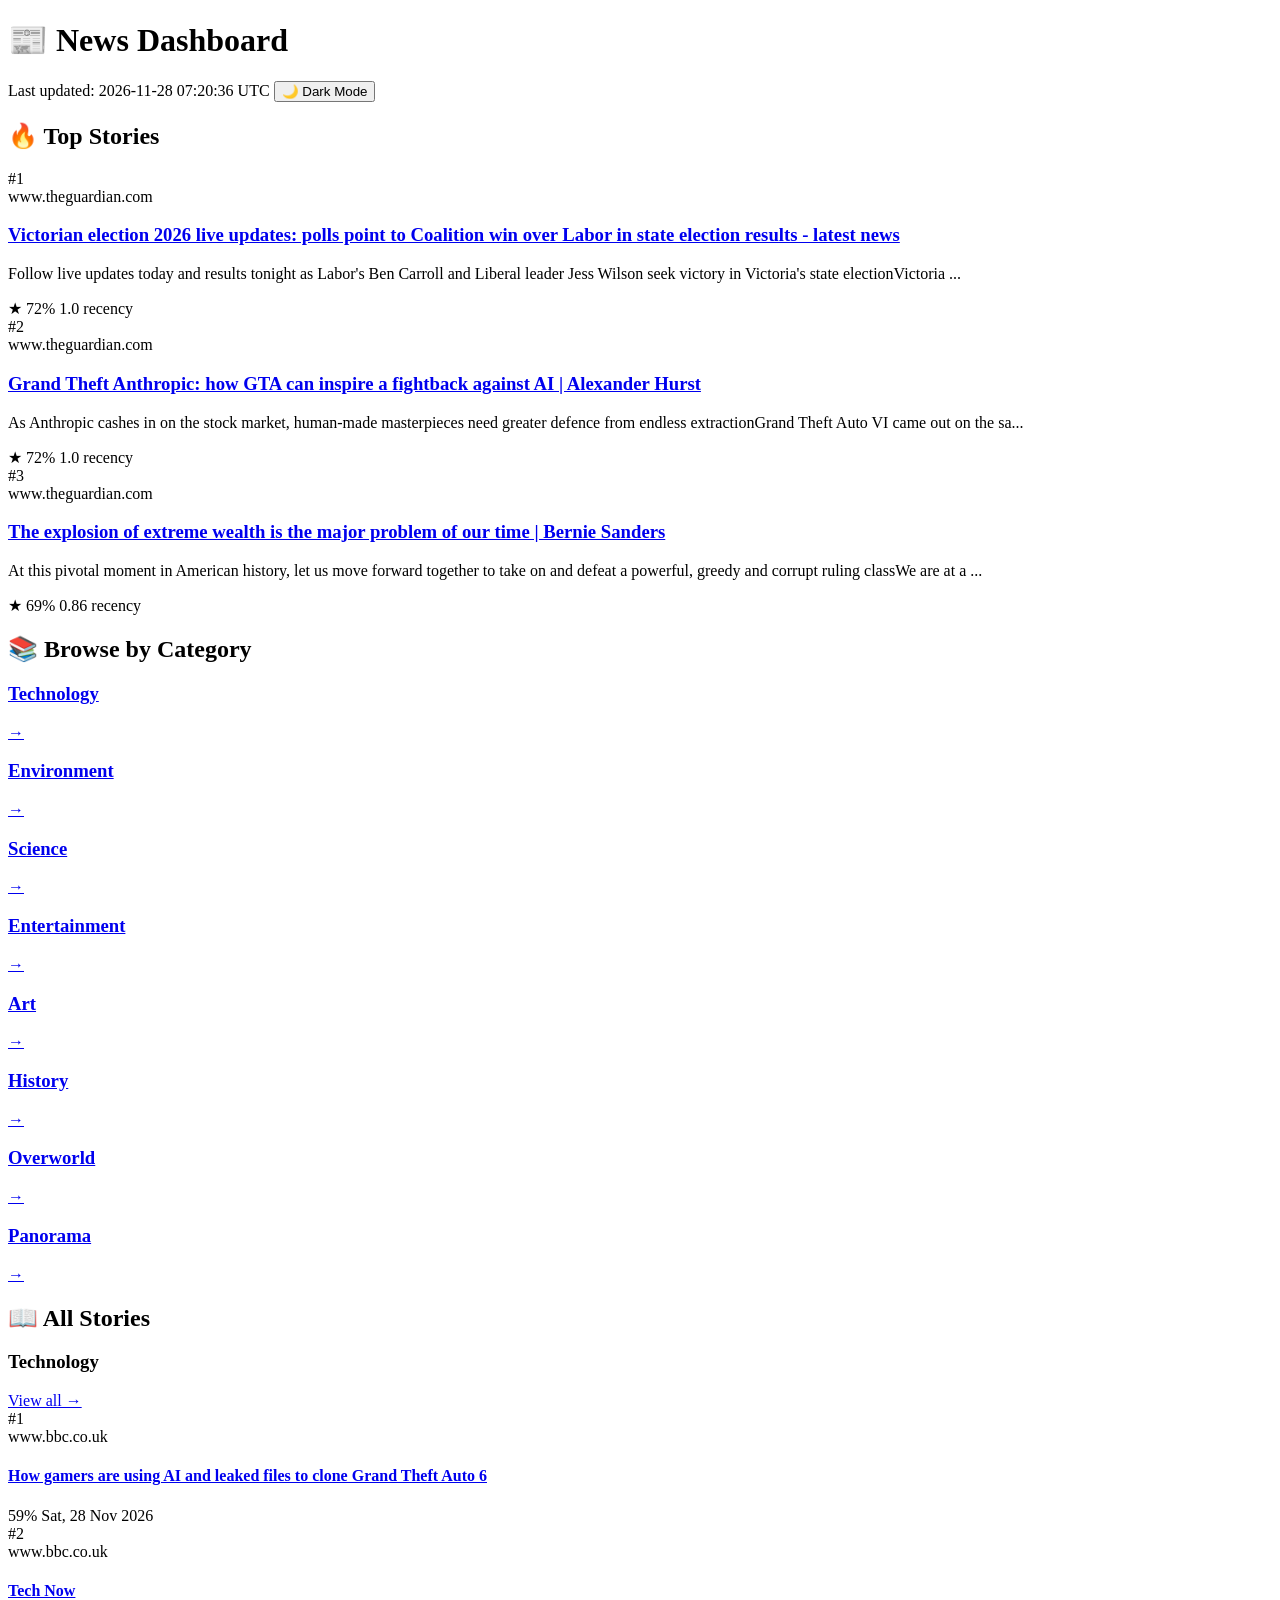
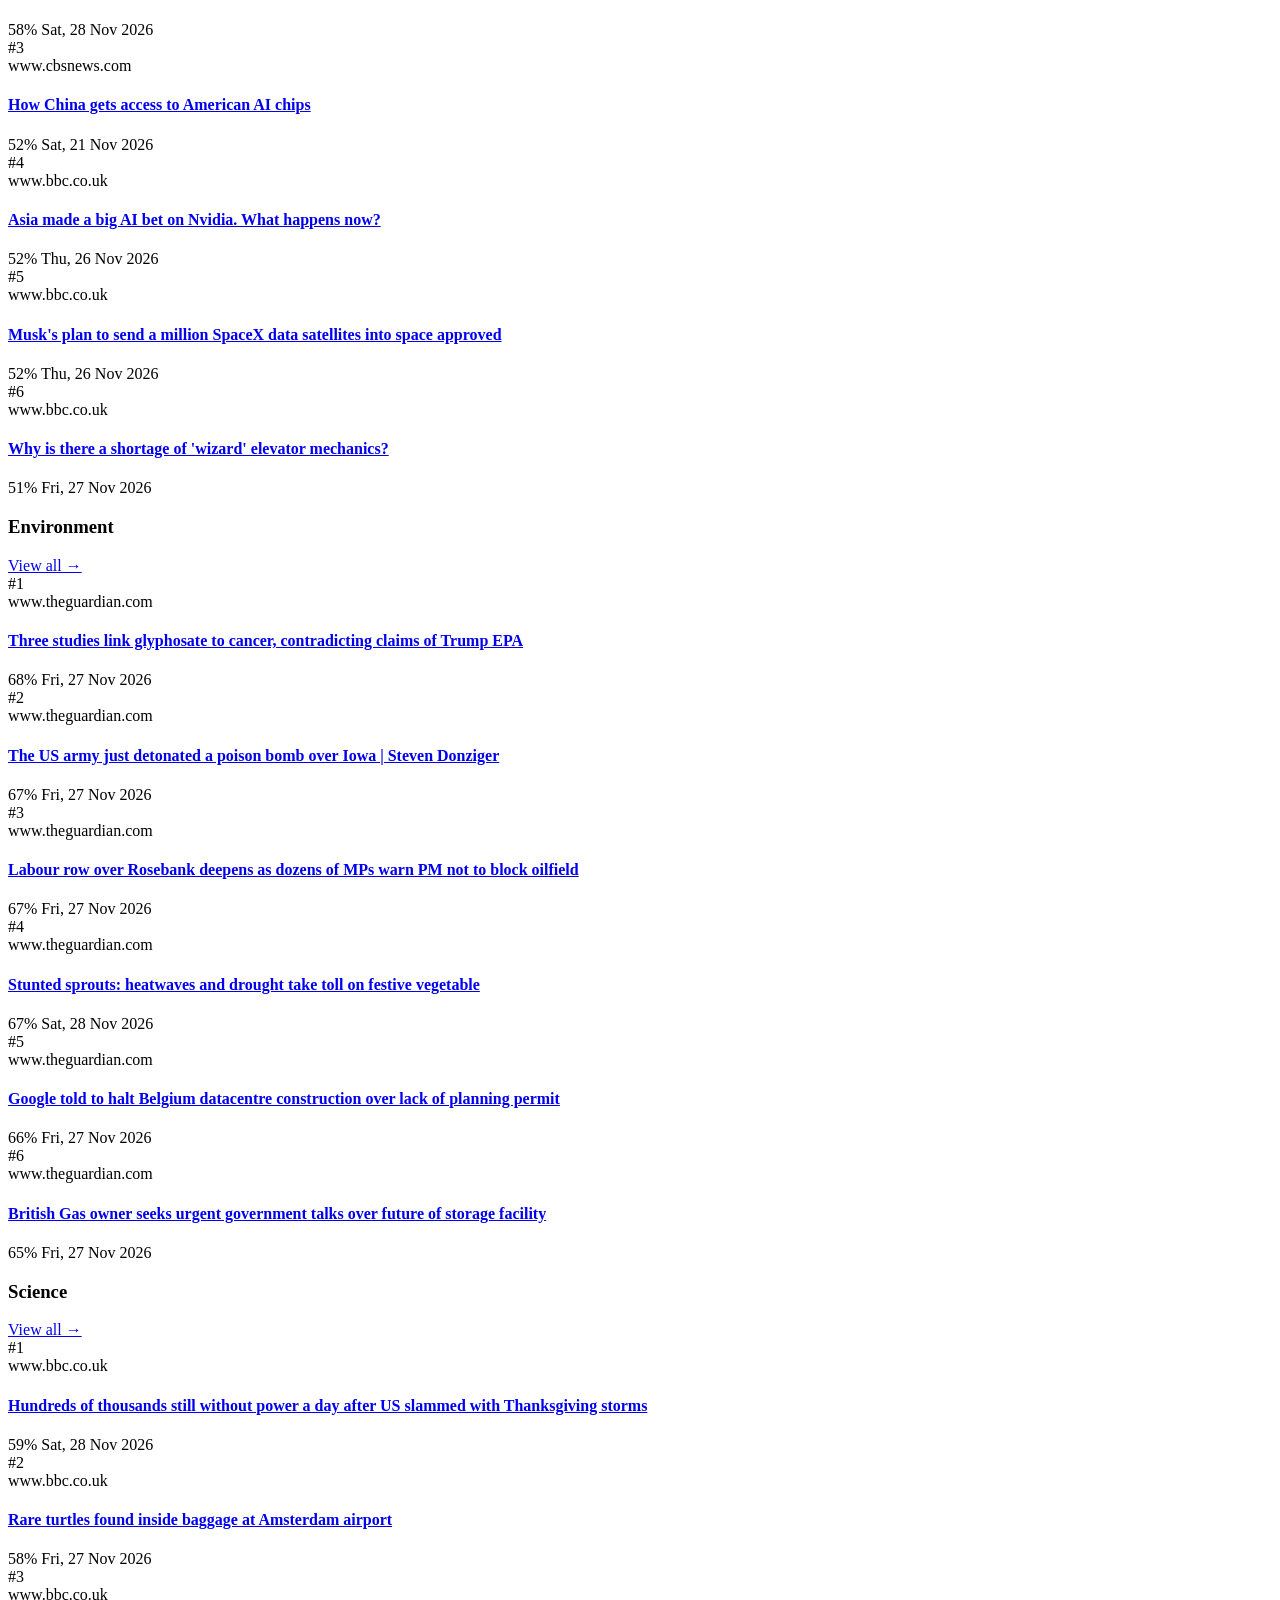
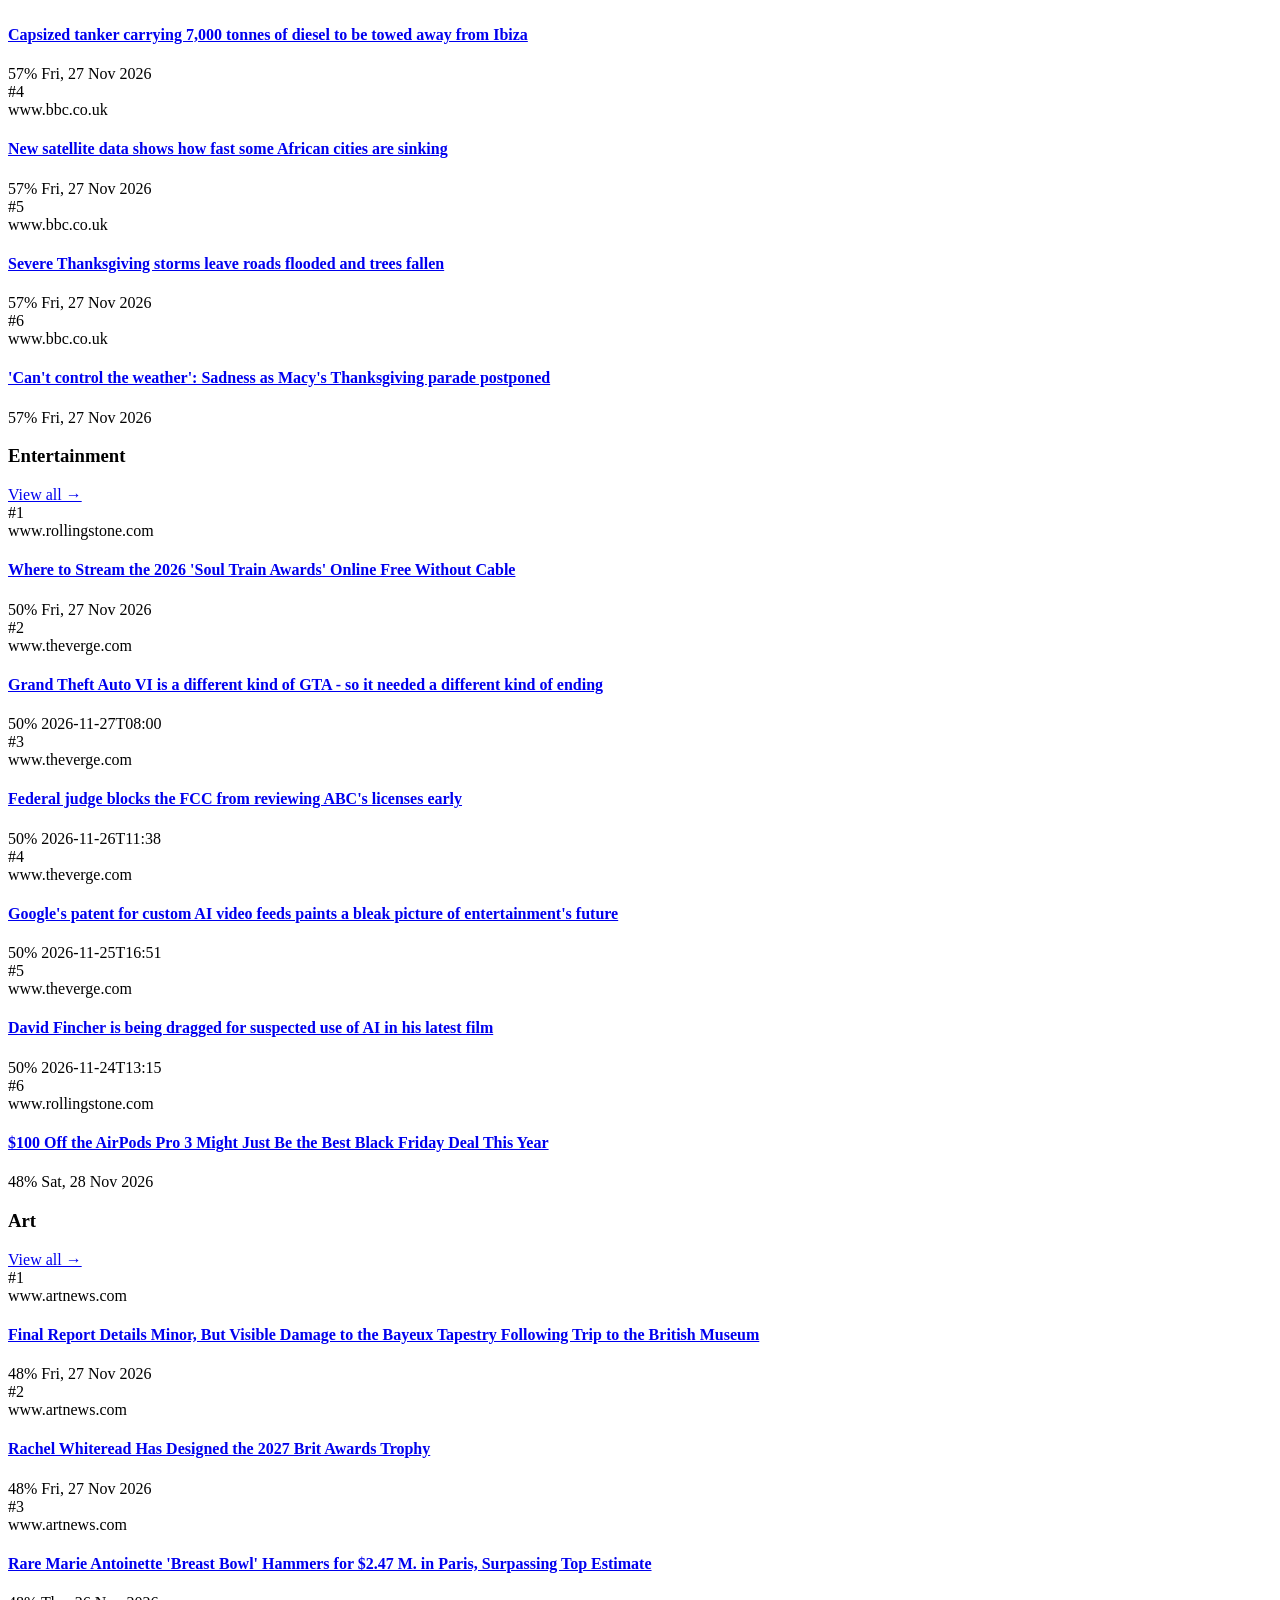
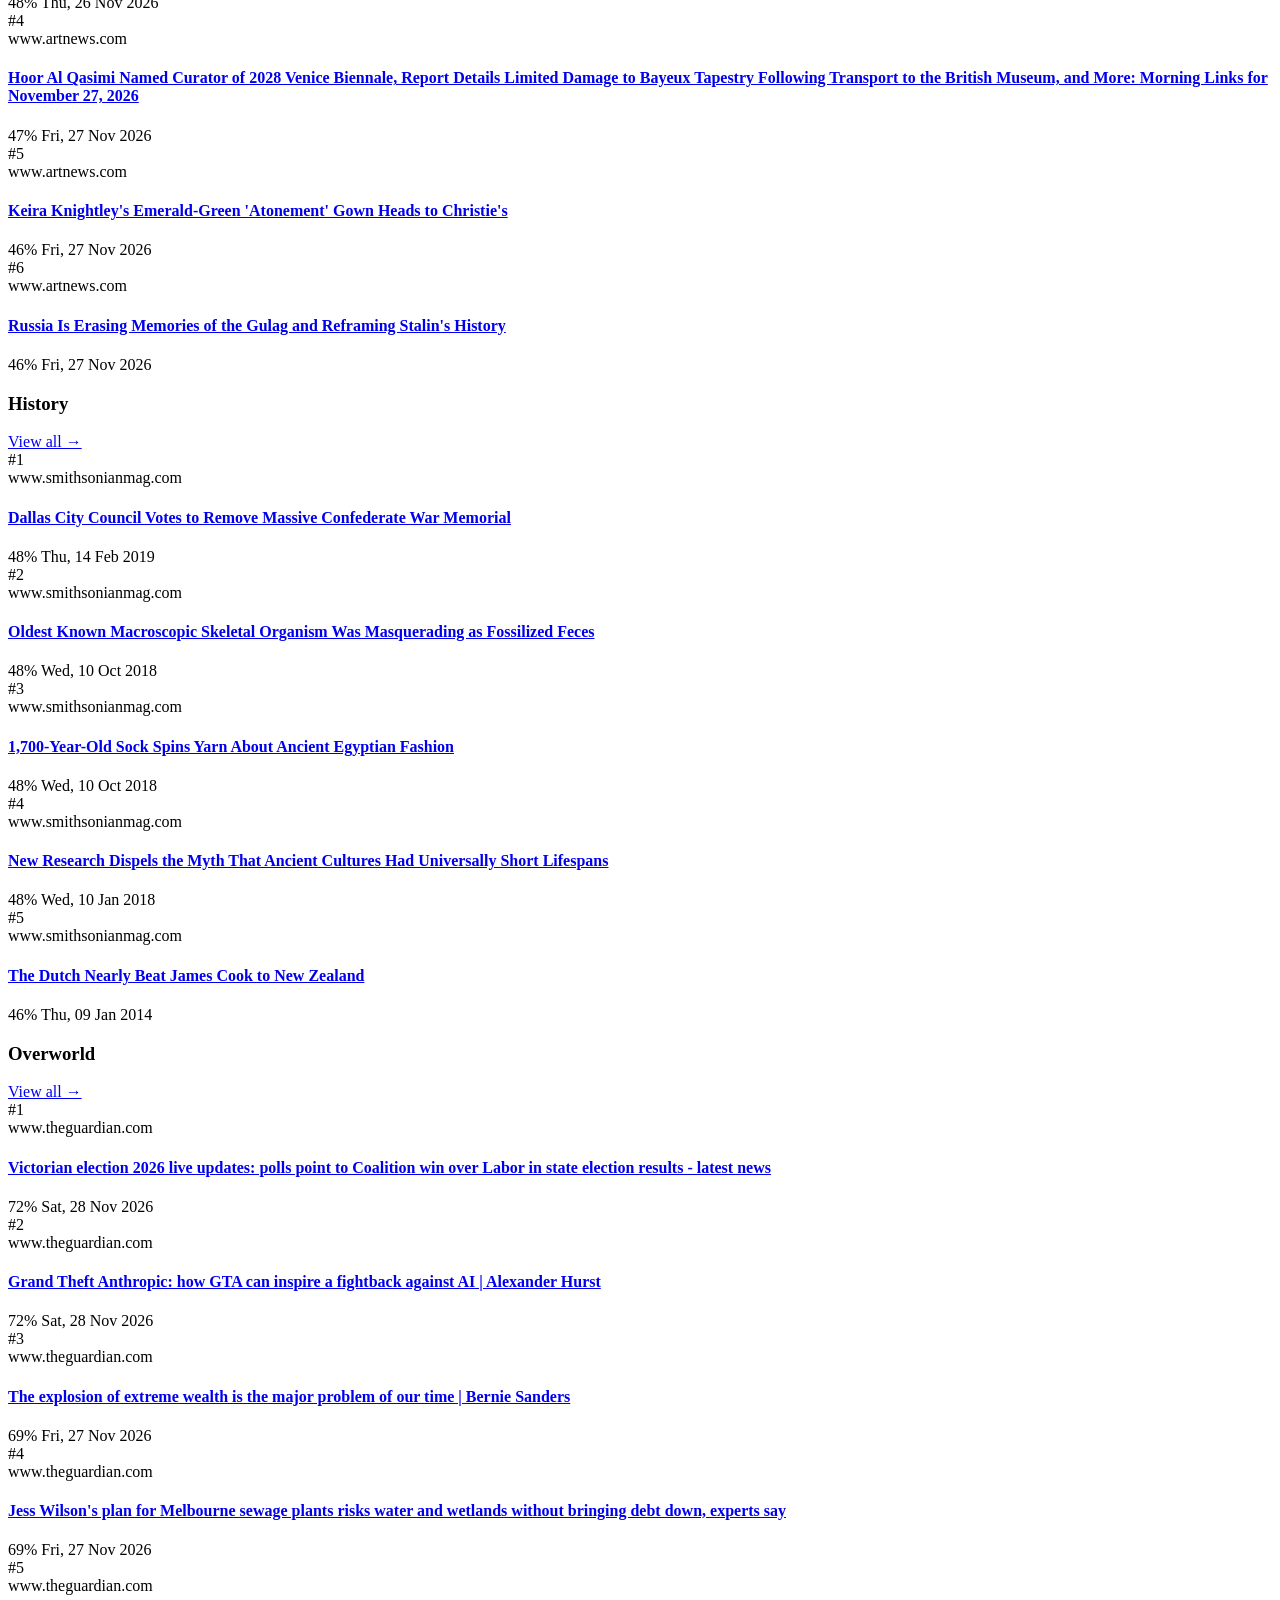
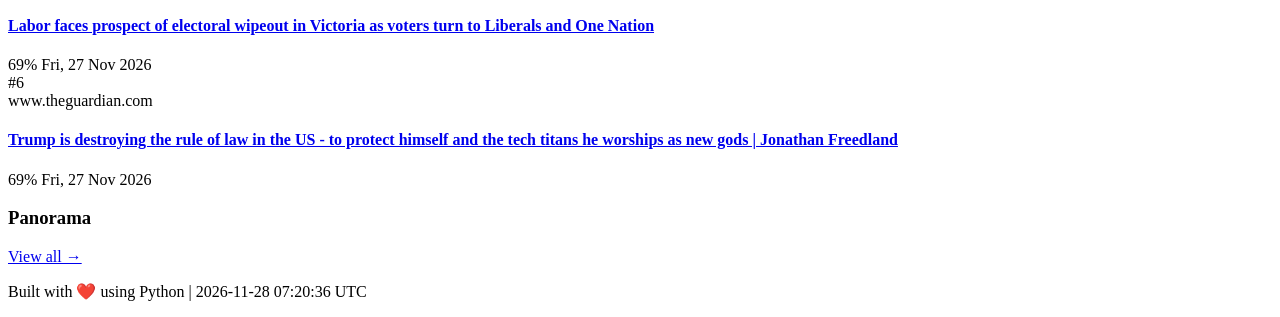
==== commit 6e3cf545: "deploy: 50d1157fa3f9ad724103c63652d24ff4e2af09fe" ====
--- a/index.html
+++ b/index.html
@@ -12,7 +12,7 @@
             <div class="header-content">
                 <h1 class="logo">📰 News Dashboard</h1>
                 <div class="header-right">
-                    <span class="update-time">Last updated: 2026-11-27 20:59:02 UTC</span>
+                    <span class="update-time">Last updated: 2026-11-28 07:20:36 UTC</span>
                     <button class="theme-toggle" onclick="toggleTheme()">🌙 Dark Mode</button>
                 </div>
             </div>
@@ -29,8 +29,8 @@
                     <div class="featured-rank">#1</div>
                     <div class="featured-content">
                         <span class="featured-source">www.theguardian.com</span>
-                        <h3><a href="https://www.theguardian.com/world/2026/nov/27/pete-hoekstra-canada-us-ambassador-petition" target="_blank">'Abusive and insulting to Canadians': campaign to oust US ambassador presented to parliament</a></h3>
-                        <p class="featured-summary">Hundreds of thousands of Canadians call for Pete Hoekstra to be declared 'persona non grata'A petition signed by nearly 290,000 Canadians calling on M...</p>
+                        <h3><a href="https://www.theguardian.com/australia-news/live/2026/nov/28/victorian-election-live-results-updates-premier-ben-carroll-jess-wilson-warren-pickering-2026-victoria-polls-votes-latest-news-ntwnfb" target="_blank">Victorian election 2026 live updates: polls point to Coalition win over Labor in state election results - latest news</a></h3>
+                        <p class="featured-summary">Follow live updates today and results tonight as Labor's Ben Carroll and Liberal leader Jess Wilson seek victory in Victoria's state electionVictoria ...</p>
                         <div class="featured-meta">
                             <span class="score">★ 72%</span>
                             <span class="recency">1.0 recency</span>
@@ -42,11 +42,11 @@
                     <div class="featured-rank">#2</div>
                     <div class="featured-content">
                         <span class="featured-source">www.theguardian.com</span>
-                        <h3><a href="https://www.theguardian.com/australia-news/2026/nov/28/jess-wilson-melbourne-sewage-plants-privatisation-risks-water-and-wetlands" target="_blank">Jess Wilson's plan for Melbourne sewage plants risks water and wetlands without bringing debt down, experts say</a></h3>
-                        <p class="featured-summary">Academic says Victorian Liberal proposal to privatise treatment plants and generate profit with no compromise of services 'a total furphy'Victorian el...</p>
+                        <h3><a href="https://www.theguardian.com/commentisfree/2026/nov/28/grand-theft-anthropic-gta-fightback-against-ai" target="_blank">Grand Theft Anthropic: how GTA can inspire a fightback against AI | Alexander Hurst</a></h3>
+                        <p class="featured-summary">As Anthropic cashes in on the stock market, human-made masterpieces need greater defence from endless extractionGrand Theft Auto VI came out on the sa...</p>
                         <div class="featured-meta">
-                            <span class="score">★ 70%</span>
-                            <span class="recency">0.87 recency</span>
+                            <span class="score">★ 72%</span>
+                            <span class="recency">1.0 recency</span>
                         </div>
                     </div>
                 </div>
@@ -55,11 +55,11 @@
                     <div class="featured-rank">#3</div>
                     <div class="featured-content">
                         <span class="featured-source">www.theguardian.com</span>
-                        <h3><a href="https://www.theguardian.com/australia-news/2026/nov/28/vic-election-labor-faces-electoral-wipeout-as-voters-turn-to-liberals-and-one-nation-ntwnfb" target="_blank">Labor faces prospect of electoral wipeout in Victoria as voters turn to Liberals and One Nation</a></h3>
-                        <p class="featured-summary">Former ALP strategist says Ben Carroll government at risk of losing more than 30 seats in Saturday's election, to fall behind Pauline Hanson's partyVi...</p>
+                        <h3><a href="https://www.theguardian.com/commentisfree/2026/nov/27/the-explosion-of-extreme-wealth-is-the-major-problem-of-our-time" target="_blank">The explosion of extreme wealth is the major problem of our time | Bernie Sanders</a></h3>
+                        <p class="featured-summary">At this pivotal moment in American history, let us move forward together to take on and defeat a powerful, greedy and corrupt ruling classWe are at a ...</p>
                         <div class="featured-meta">
-                            <span class="score">★ 70%</span>
-                            <span class="recency">0.87 recency</span>
+                            <span class="score">★ 69%</span>
+                            <span class="recency">0.86 recency</span>
                         </div>
                     </div>
                 </div>
@@ -133,10 +133,10 @@
                         <div class="article-rank">#1</div>
                         <div class="article-content">
                             <div class="article-source">www.bbc.co.uk</div>
-                            <h4><a href="https://www.bbc.co.uk/news/articles/cqevr4lnd1nxo?at_medium=RSS&at_campaign=rss" target="_blank">Asia made a big AI bet on Nvidia. What happens now?</a></h4>
-                            <div class="article-meta">
-                                <span class="score-badge">58%</span>
-                                <span class="article-date">Thu, 26 Nov 2026</span>
+                            <h4><a href="https://www.bbc.co.uk/news/articles/c64gn8pe5eeqo?at_medium=RSS&at_campaign=rss" target="_blank">How gamers are using AI and leaked files to clone Grand Theft Auto 6</a></h4>
+                            <div class="article-meta">
+                                <span class="score-badge">59%</span>
+                                <span class="article-date">Sat, 28 Nov 2026</span>
                             </div>
                         </div>
                     </div>
@@ -145,10 +145,10 @@
                         <div class="article-rank">#2</div>
                         <div class="article-content">
                             <div class="article-source">www.bbc.co.uk</div>
-                            <h4><a href="https://www.bbc.co.uk/news/articles/c52e8k19y94mo?at_medium=RSS&at_campaign=rss" target="_blank">Why is there a shortage of 'wizard' elevator mechanics?</a></h4>
-                            <div class="article-meta">
-                                <span class="score-badge">56%</span>
-                                <span class="article-date">Fri, 27 Nov 2026</span>
+                            <h4><a href="https://www.bbc.co.uk/iplayer/episode/m00353dd?at_medium=RSS&at_campaign=rss" target="_blank">Tech Now</a></h4>
+                            <div class="article-meta">
+                                <span class="score-badge">58%</span>
+                                <span class="article-date">Sat, 28 Nov 2026</span>
                             </div>
                         </div>
                     </div>
@@ -156,11 +156,11 @@
                     <div class="article-card rank-3">
                         <div class="article-rank">#3</div>
                         <div class="article-content">
-                            <div class="article-source">www.bbc.co.uk</div>
-                            <h4><a href="https://www.bbc.co.uk/news/articles/cwp836l8n1jgo?at_medium=RSS&at_campaign=rss" target="_blank">Musk's plan to send a million SpaceX data satellites into space approved</a></h4>
-                            <div class="article-meta">
-                                <span class="score-badge">53%</span>
-                                <span class="article-date">Thu, 26 Nov 2026</span>
+                            <div class="article-source">www.cbsnews.com</div>
+                            <h4><a href="https://www.cbsnews.com/video/how-china-gets-access-to-american-ai-chips/" target="_blank">How China gets access to American AI chips</a></h4>
+                            <div class="article-meta">
+                                <span class="score-badge">52%</span>
+                                <span class="article-date">Sat, 21 Nov 2026</span>
                             </div>
                         </div>
                     </div>
@@ -168,11 +168,11 @@
                     <div class="article-card rank-4">
                         <div class="article-rank">#4</div>
                         <div class="article-content">
-                            <div class="article-source">www.cbsnews.com</div>
-                            <h4><a href="https://www.cbsnews.com/video/how-china-gets-access-to-american-ai-chips/" target="_blank">How China gets access to American AI chips</a></h4>
+                            <div class="article-source">www.bbc.co.uk</div>
+                            <h4><a href="https://www.bbc.co.uk/news/articles/cqevr4lnd1nxo?at_medium=RSS&at_campaign=rss" target="_blank">Asia made a big AI bet on Nvidia. What happens now?</a></h4>
                             <div class="article-meta">
                                 <span class="score-badge">52%</span>
-                                <span class="article-date">Sat, 21 Nov 2026</span>
+                                <span class="article-date">Thu, 26 Nov 2026</span>
                             </div>
                         </div>
                     </div>
@@ -180,10 +180,10 @@
                     <div class="article-card rank-5">
                         <div class="article-rank">#5</div>
                         <div class="article-content">
-                            <div class="article-source">techcrunch.com</div>
-                            <h4><a href="https://techcrunch.com/2026/11/26/nvidia-hits-pause-on-chip-shipments-to-southeast-asia/" target="_blank">Nvidia hits pause on chip shipments to Southeast Asia</a></h4>
-                            <div class="article-meta">
-                                <span class="score-badge">51%</span>
+                            <div class="article-source">www.bbc.co.uk</div>
+                            <h4><a href="https://www.bbc.co.uk/news/articles/cwp836l8n1jgo?at_medium=RSS&at_campaign=rss" target="_blank">Musk's plan to send a million SpaceX data satellites into space approved</a></h4>
+                            <div class="article-meta">
+                                <span class="score-badge">52%</span>
                                 <span class="article-date">Thu, 26 Nov 2026</span>
                             </div>
                         </div>
@@ -192,11 +192,11 @@
                     <div class="article-card rank-6">
                         <div class="article-rank">#6</div>
                         <div class="article-content">
-                            <div class="article-source">techcrunch.com</div>
-                            <h4><a href="https://techcrunch.com/2026/11/25/fcc-approves-spacex-plan-to-put-ai-data-centers-in-space/" target="_blank">FCC approves SpaceX plan to put AI data centers in space</a></h4>
+                            <div class="article-source">www.bbc.co.uk</div>
+                            <h4><a href="https://www.bbc.co.uk/news/articles/c52e8k19y94mo?at_medium=RSS&at_campaign=rss" target="_blank">Why is there a shortage of 'wizard' elevator mechanics?</a></h4>
                             <div class="article-meta">
                                 <span class="score-badge">51%</span>
-                                <span class="article-date">Wed, 25 Nov 2026</span>
+                                <span class="article-date">Fri, 27 Nov 2026</span>
                             </div>
                         </div>
                     </div>
@@ -217,9 +217,9 @@
                         <div class="article-rank">#1</div>
                         <div class="article-content">
                             <div class="article-source">www.theguardian.com</div>
-                            <h4><a href="https://www.theguardian.com/stage/2026/nov/27/play-12-year-old-ecojustice-influencer-wins-shakespeares-globe-prize" target="_blank">Play about 12-year-old ecojustice influencer wins Shakespeare's Globe prize</a></h4>
-                            <div class="article-meta">
-                                <span class="score-badge">70%</span>
+                            <h4><a href="https://www.theguardian.com/us-news/2026/nov/27/glyphosate-cancer-studies-trump-epa" target="_blank">Three studies link glyphosate to cancer, contradicting claims of Trump EPA</a></h4>
+                            <div class="article-meta">
+                                <span class="score-badge">68%</span>
                                 <span class="article-date">Fri, 27 Nov 2026</span>
                             </div>
                         </div>
@@ -229,9 +229,9 @@
                         <div class="article-rank">#2</div>
                         <div class="article-content">
                             <div class="article-source">www.theguardian.com</div>
-                            <h4><a href="https://www.theguardian.com/us-news/2026/nov/27/glyphosate-cancer-studies-trump-epa" target="_blank">Three studies link glyphosate to cancer, contradicting claims of Trump EPA</a></h4>
-                            <div class="article-meta">
-                                <span class="score-badge">70%</span>
+                            <h4><a href="https://www.theguardian.com/commentisfree/2026/nov/27/army-lead-poison-bomb-iowa" target="_blank">The US army just detonated a poison bomb over Iowa | Steven Donziger</a></h4>
+                            <div class="article-meta">
+                                <span class="score-badge">67%</span>
                                 <span class="article-date">Fri, 27 Nov 2026</span>
                             </div>
                         </div>
@@ -241,9 +241,9 @@
                         <div class="article-rank">#3</div>
                         <div class="article-content">
                             <div class="article-source">www.theguardian.com</div>
-                            <h4><a href="https://www.theguardian.com/commentisfree/2026/nov/27/army-lead-poison-bomb-iowa" target="_blank">The US army just detonated a poison bomb over Iowa | Steven Donziger</a></h4>
-                            <div class="article-meta">
-                                <span class="score-badge">69%</span>
+                            <h4><a href="https://www.theguardian.com/politics/2026/nov/27/rosebank-supporting-mps-warn-pm-blocking-the-oilfield-would-mean-lights-out-for-labour-in-scotland" target="_blank">Labour row over Rosebank deepens as dozens of MPs warn PM not to block oilfield</a></h4>
+                            <div class="article-meta">
+                                <span class="score-badge">67%</span>
                                 <span class="article-date">Fri, 27 Nov 2026</span>
                             </div>
                         </div>
@@ -253,10 +253,10 @@
                         <div class="article-rank">#4</div>
                         <div class="article-content">
                             <div class="article-source">www.theguardian.com</div>
-                            <h4><a href="https://www.theguardian.com/politics/2026/nov/27/rosebank-supporting-mps-warn-pm-blocking-the-oilfield-would-mean-lights-out-for-labour-in-scotland" target="_blank">Labour row over Rosebank deepens as dozens of MPs warn PM not to block oilfield</a></h4>
-                            <div class="article-meta">
-                                <span class="score-badge">68%</span>
-                                <span class="article-date">Fri, 27 Nov 2026</span>
+                            <h4><a href="https://www.theguardian.com/business/2026/nov/28/sprouts-smaller-than-usual-heatwaves-drought-festive-vegetable" target="_blank">Stunted sprouts: heatwaves and drought take toll on festive vegetable</a></h4>
+                            <div class="article-meta">
+                                <span class="score-badge">67%</span>
+                                <span class="article-date">Sat, 28 Nov 2026</span>
                             </div>
                         </div>
                     </div>
@@ -267,7 +267,7 @@
                             <div class="article-source">www.theguardian.com</div>
                             <h4><a href="https://www.theguardian.com/world/2026/nov/27/belgian-authorities-order-google-to-halt-datacentre-construction-over-lack-of-permits" target="_blank">Google told to halt Belgium datacentre construction over lack of planning permit</a></h4>
                             <div class="article-meta">
-                                <span class="score-badge">67%</span>
+                                <span class="score-badge">66%</span>
                                 <span class="article-date">Fri, 27 Nov 2026</span>
                             </div>
                         </div>
@@ -279,7 +279,7 @@
                             <div class="article-source">www.theguardian.com</div>
                             <h4><a href="https://www.theguardian.com/business/2026/nov/27/british-gas-owner-seeks-urgent-government-talks-gas-storage-faciity-future" target="_blank">British Gas owner seeks urgent government talks over future of storage facility</a></h4>
                             <div class="article-meta">
-                                <span class="score-badge">67%</span>
+                                <span class="score-badge">65%</span>
                                 <span class="article-date">Fri, 27 Nov 2026</span>
                             </div>
                         </div>
@@ -301,10 +301,10 @@
                         <div class="article-rank">#1</div>
                         <div class="article-content">
                             <div class="article-source">www.bbc.co.uk</div>
-                            <h4><a href="https://www.bbc.co.uk/news/articles/cvrlgz6g0ekgo?at_medium=RSS&at_campaign=rss" target="_blank">Capsized tanker carrying 7,000 tonnes of diesel to be towed away from Ibiza</a></h4>
-                            <div class="article-meta">
-                                <span class="score-badge">62%</span>
-                                <span class="article-date">Fri, 27 Nov 2026</span>
+                            <h4><a href="https://www.bbc.co.uk/news/articles/cre3dj5n7dpwo?at_medium=RSS&at_campaign=rss" target="_blank">Hundreds of thousands still without power a day after US slammed with Thanksgiving storms</a></h4>
+                            <div class="article-meta">
+                                <span class="score-badge">59%</span>
+                                <span class="article-date">Sat, 28 Nov 2026</span>
                             </div>
                         </div>
                     </div>
@@ -313,9 +313,9 @@
                         <div class="article-rank">#2</div>
                         <div class="article-content">
                             <div class="article-source">www.bbc.co.uk</div>
-                            <h4><a href="https://www.bbc.co.uk/news/articles/cre3dj5n7dpwo?at_medium=RSS&at_campaign=rss" target="_blank">Hundreds of thousands still without power after storms hit US on Thanksgiving</a></h4>
-                            <div class="article-meta">
-                                <span class="score-badge">60%</span>
+                            <h4><a href="https://www.bbc.co.uk/news/articles/cm5y1380q3vgo?at_medium=RSS&at_campaign=rss" target="_blank">Rare turtles found inside baggage at Amsterdam airport</a></h4>
+                            <div class="article-meta">
+                                <span class="score-badge">58%</span>
                                 <span class="article-date">Fri, 27 Nov 2026</span>
                             </div>
                         </div>
@@ -325,9 +325,9 @@
                         <div class="article-rank">#3</div>
                         <div class="article-content">
                             <div class="article-source">www.bbc.co.uk</div>
-                            <h4><a href="https://www.bbc.co.uk/news/articles/ckm2mz3prq77o?at_medium=RSS&at_campaign=rss" target="_blank">Major Thanksgiving storm brings flooding, flight delays across US</a></h4>
-                            <div class="article-meta">
-                                <span class="score-badge">60%</span>
+                            <h4><a href="https://www.bbc.co.uk/news/articles/cvrlgz6g0ekgo?at_medium=RSS&at_campaign=rss" target="_blank">Capsized tanker carrying 7,000 tonnes of diesel to be towed away from Ibiza</a></h4>
+                            <div class="article-meta">
+                                <span class="score-badge">57%</span>
                                 <span class="article-date">Fri, 27 Nov 2026</span>
                             </div>
                         </div>
@@ -337,9 +337,9 @@
                         <div class="article-rank">#4</div>
                         <div class="article-content">
                             <div class="article-source">www.bbc.co.uk</div>
-                            <h4><a href="https://www.bbc.co.uk/news/articles/cm5y1380q3vgo?at_medium=RSS&at_campaign=rss" target="_blank">Rare turtles found inside baggage at Amsterdam airport</a></h4>
-                            <div class="article-meta">
-                                <span class="score-badge">59%</span>
+                            <h4><a href="https://www.bbc.co.uk/news/articles/cq074p95z4llo?at_medium=RSS&at_campaign=rss" target="_blank">New satellite data shows how fast some African cities are sinking</a></h4>
+                            <div class="article-meta">
+                                <span class="score-badge">57%</span>
                                 <span class="article-date">Fri, 27 Nov 2026</span>
                             </div>
                         </div>
@@ -349,9 +349,9 @@
                         <div class="article-rank">#5</div>
                         <div class="article-content">
                             <div class="article-source">www.bbc.co.uk</div>
-                            <h4><a href="https://www.bbc.co.uk/news/articles/cq074p95z4llo?at_medium=RSS&at_campaign=rss" target="_blank">New satellite data shows how fast some African cities are sinking</a></h4>
-                            <div class="article-meta">
-                                <span class="score-badge">58%</span>
+                            <h4><a href="https://www.bbc.co.uk/news/videos/ckvg20y511p4o?at_medium=RSS&at_campaign=rss" target="_blank">Severe Thanksgiving storms leave roads flooded and trees fallen</a></h4>
+                            <div class="article-meta">
+                                <span class="score-badge">57%</span>
                                 <span class="article-date">Fri, 27 Nov 2026</span>
                             </div>
                         </div>
@@ -361,9 +361,9 @@
                         <div class="article-rank">#6</div>
                         <div class="article-content">
                             <div class="article-source">www.bbc.co.uk</div>
-                            <h4><a href="https://www.bbc.co.uk/news/videos/cq9vwdjp7kw3o?at_medium=RSS&at_campaign=rss" target="_blank">Watch: Truck hangs in the balance after losing control in wet conditions</a></h4>
-                            <div class="article-meta">
-                                <span class="score-badge">58%</span>
+                            <h4><a href="https://www.bbc.co.uk/news/videos/cmx29qd8ew4xo?at_medium=RSS&at_campaign=rss" target="_blank">'Can't control the weather': Sadness as Macy's Thanksgiving parade postponed</a></h4>
+                            <div class="article-meta">
+                                <span class="score-badge">57%</span>
                                 <span class="article-date">Fri, 27 Nov 2026</span>
                             </div>
                         </div>
@@ -384,6 +384,18 @@
                     <div class="article-card rank-1">
                         <div class="article-rank">#1</div>
                         <div class="article-content">
+                            <div class="article-source">www.rollingstone.com</div>
+                            <h4><a href="https://www.rollingstone.com/tv-movies/tv-movie-news/stream-soul-train-awards-2026-online-free-without-cable-1235665413/" target="_blank">Where to Stream the 2026 'Soul Train Awards' Online Free Without Cable</a></h4>
+                            <div class="article-meta">
+                                <span class="score-badge">50%</span>
+                                <span class="article-date">Fri, 27 Nov 2026</span>
+                            </div>
+                        </div>
+                    </div>
+                    
+                    <div class="article-card rank-2">
+                        <div class="article-rank">#2</div>
+                        <div class="article-content">
                             <div class="article-source">www.theverge.com</div>
                             <h4><a href="https://www.theverge.com/entertainment/1043362/grand-theft-auto-6-ending" target="_blank">Grand Theft Auto VI is a different kind of GTA - so it needed a different kind of ending</a></h4>
                             <div class="article-meta">
@@ -393,8 +405,8 @@
                         </div>
                     </div>
                     
-                    <div class="article-card rank-2">
-                        <div class="article-rank">#2</div>
+                    <div class="article-card rank-3">
+                        <div class="article-rank">#3</div>
                         <div class="article-content">
                             <div class="article-source">www.theverge.com</div>
                             <h4><a href="https://www.theverge.com/policy/1043116/fcc-disney-abc-broadcast-licenses-review-early-judge-block" target="_blank">Federal judge blocks the FCC from reviewing ABC's licenses early</a></h4>
@@ -405,8 +417,8 @@
                         </div>
                     </div>
                     
-                    <div class="article-card rank-3">
-                        <div class="article-rank">#3</div>
+                    <div class="article-card rank-4">
+                        <div class="article-rank">#4</div>
                         <div class="article-content">
                             <div class="article-source">www.theverge.com</div>
                             <h4><a href="https://www.theverge.com/entertainment/1042221/google-my-channel-ai-video-patent" target="_blank">Google's patent for custom AI video feeds paints a bleak picture of entertainment's future</a></h4>
@@ -417,8 +429,8 @@
                         </div>
                     </div>
                     
-                    <div class="article-card rank-4">
-                        <div class="article-rank">#4</div>
+                    <div class="article-card rank-5">
+                        <div class="article-rank">#5</div>
                         <div class="article-content">
                             <div class="article-source">www.theverge.com</div>
                             <h4><a href="https://www.theverge.com/entertainment/1041417/david-fincher-netflix-cliff-booth-ai-interpositive" target="_blank">David Fincher is being dragged for suspected use of AI in his latest film</a></h4>
@@ -429,26 +441,14 @@
                         </div>
                     </div>
                     
-                    <div class="article-card rank-5">
-                        <div class="article-rank">#5</div>
-                        <div class="article-content">
-                            <div class="article-source">www.theverge.com</div>
-                            <h4><a href="https://www.theverge.com/entertainment/1041362/tidal-ai-music-ban" target="_blank">Tidal will start banning AI-generated music next month</a></h4>
-                            <div class="article-meta">
-                                <span class="score-badge">50%</span>
-                                <span class="article-date">2026-11-24T12:17</span>
-                            </div>
-                        </div>
-                    </div>
-                    
                     <div class="article-card rank-6">
                         <div class="article-rank">#6</div>
                         <div class="article-content">
                             <div class="article-source">www.rollingstone.com</div>
-                            <h4><a href="https://www.rollingstone.com/tv-movies/tv-movie-features/andrew-scott-elsinore-oscar-1235659700/" target="_blank">In Praise of Andrew Scott</a></h4>
+                            <h4><a href="https://www.rollingstone.com/product-recommendations/tech/apple-airpods-black-friday-deal-2026-1235665455/" target="_blank">$100 Off the AirPods Pro 3 Might Just Be the Best Black Friday Deal This Year</a></h4>
                             <div class="article-meta">
                                 <span class="score-badge">48%</span>
-                                <span class="article-date">Fri, 27 Nov 2026</span>
+                                <span class="article-date">Sat, 28 Nov 2026</span>
                             </div>
                         </div>
                     </div>
@@ -469,10 +469,10 @@
                         <div class="article-rank">#1</div>
                         <div class="article-content">
                             <div class="article-source">www.artnews.com</div>
-                            <h4><a href="https://www.artnews.com/art-news/news/has-the-myth-been-shattered-exhibition-the-broad-la-1234807846/" target="_blank">At the Broad, Six Decades of Art Question the Myth of Progress</a></h4>
-                            <div class="article-meta">
-                                <span class="score-badge">50%</span>
-                                <span class="article-date">Thu, 26 Nov 2026</span>
+                            <h4><a href="https://www.artnews.com/art-news/news/report-details-minor-damage-bayeux-tapestry-following-journey-1234808106/" target="_blank">Final Report Details Minor, But Visible Damage to the Bayeux Tapestry Following Trip to the British Museum</a></h4>
+                            <div class="article-meta">
+                                <span class="score-badge">48%</span>
+                                <span class="article-date">Fri, 27 Nov 2026</span>
                             </div>
                         </div>
                     </div>
@@ -481,7 +481,7 @@
                         <div class="article-rank">#2</div>
                         <div class="article-content">
                             <div class="article-source">www.artnews.com</div>
-                            <h4><a href="https://www.artnews.com/art-news/news/report-details-minor-damage-bayeux-tapestry-following-journey-1234808106/" target="_blank">Final Report Details Minor, But Visible Damage to the Bayeux Tapestry Following Trip to the British Museum</a></h4>
+                            <h4><a href="https://www.artnews.com/art-news/news/rachel-whiteread-designed-2027-brit-awards-trophy-1234808097/" target="_blank">Rachel Whiteread Has Designed the 2027 Brit Awards Trophy</a></h4>
                             <div class="article-meta">
                                 <span class="score-badge">48%</span>
                                 <span class="article-date">Fri, 27 Nov 2026</span>
@@ -493,10 +493,10 @@
                         <div class="article-rank">#3</div>
                         <div class="article-content">
                             <div class="article-source">www.artnews.com</div>
-                            <h4><a href="https://www.artnews.com/art-news/news/rachel-whiteread-designed-2027-brit-awards-trophy-1234808097/" target="_blank">Rachel Whiteread Has Designed the 2027 Brit Awards Trophy</a></h4>
+                            <h4><a href="https://www.artnews.com/art-news/market/marie-antoinette-breast-bowl-hammers-past-estimate-rare-1234808074/" target="_blank">Rare Marie Antoinette 'Breast Bowl' Hammers for $2.47 M. in Paris, Surpassing Top Estimate</a></h4>
                             <div class="article-meta">
                                 <span class="score-badge">48%</span>
-                                <span class="article-date">Fri, 27 Nov 2026</span>
+                                <span class="article-date">Thu, 26 Nov 2026</span>
                             </div>
                         </div>
                     </div>
@@ -505,10 +505,10 @@
                         <div class="article-rank">#4</div>
                         <div class="article-content">
                             <div class="article-source">www.artnews.com</div>
-                            <h4><a href="https://www.artnews.com/art-news/market/marie-antoinette-breast-bowl-hammers-past-estimate-rare-1234808074/" target="_blank">Rare Marie Antoinette 'Breast Bowl' Hammers for $2.47 M. in Paris, Surpassing Top Estimate</a></h4>
-                            <div class="article-meta">
-                                <span class="score-badge">48%</span>
-                                <span class="article-date">Thu, 26 Nov 2026</span>
+                            <h4><a href="https://www.artnews.com/art-news/news/breakfast-with-artnews-morning-links-for-november-27-2026-1234808138/" target="_blank">Hoor Al Qasimi Named Curator of 2028 Venice Biennale, Report Details Limited Damage to Bayeux Tapestry Following Transport to the British Museum, and More: Morning Links for November 27, 2026</a></h4>
+                            <div class="article-meta">
+                                <span class="score-badge">47%</span>
+                                <span class="article-date">Fri, 27 Nov 2026</span>
                             </div>
                         </div>
                     </div>
@@ -517,9 +517,9 @@
                         <div class="article-rank">#5</div>
                         <div class="article-content">
                             <div class="article-source">www.artnews.com</div>
-                            <h4><a href="https://www.artnews.com/art-news/news/breakfast-with-artnews-morning-links-for-november-27-2026-1234808138/" target="_blank">Hoor Al Qasimi Named Curator of 2028 Venice Biennale, Report Details Limited Damage to Bayeux Tapestry Following Transport to the British Museum, and More: Morning Links for November 27, 2026</a></h4>
-                            <div class="article-meta">
-                                <span class="score-badge">47%</span>
+                            <h4><a href="https://www.artnews.com/art-news/market/keira-knightley-green-atonement-gown-christies-1234808139/" target="_blank">Keira Knightley's Emerald-Green 'Atonement' Gown Heads to Christie's</a></h4>
+                            <div class="article-meta">
+                                <span class="score-badge">46%</span>
                                 <span class="article-date">Fri, 27 Nov 2026</span>
                             </div>
                         </div>
@@ -625,10 +625,10 @@
                         <div class="article-rank">#1</div>
                         <div class="article-content">
                             <div class="article-source">www.theguardian.com</div>
-                            <h4><a href="https://www.theguardian.com/world/2026/nov/27/pete-hoekstra-canada-us-ambassador-petition" target="_blank">'Abusive and insulting to Canadians': campaign to oust US ambassador presented to parliament</a></h4>
+                            <h4><a href="https://www.theguardian.com/australia-news/live/2026/nov/28/victorian-election-live-results-updates-premier-ben-carroll-jess-wilson-warren-pickering-2026-victoria-polls-votes-latest-news-ntwnfb" target="_blank">Victorian election 2026 live updates: polls point to Coalition win over Labor in state election results - latest news</a></h4>
                             <div class="article-meta">
                                 <span class="score-badge">72%</span>
-                                <span class="article-date">Fri, 27 Nov 2026</span>
+                                <span class="article-date">Sat, 28 Nov 2026</span>
                             </div>
                         </div>
                     </div>
@@ -637,10 +637,10 @@
                         <div class="article-rank">#2</div>
                         <div class="article-content">
                             <div class="article-source">www.theguardian.com</div>
-                            <h4><a href="https://www.theguardian.com/australia-news/2026/nov/28/jess-wilson-melbourne-sewage-plants-privatisation-risks-water-and-wetlands" target="_blank">Jess Wilson's plan for Melbourne sewage plants risks water and wetlands without bringing debt down, experts say</a></h4>
-                            <div class="article-meta">
-                                <span class="score-badge">70%</span>
-                                <span class="article-date">Fri, 27 Nov 2026</span>
+                            <h4><a href="https://www.theguardian.com/commentisfree/2026/nov/28/grand-theft-anthropic-gta-fightback-against-ai" target="_blank">Grand Theft Anthropic: how GTA can inspire a fightback against AI | Alexander Hurst</a></h4>
+                            <div class="article-meta">
+                                <span class="score-badge">72%</span>
+                                <span class="article-date">Sat, 28 Nov 2026</span>
                             </div>
                         </div>
                     </div>
@@ -649,9 +649,9 @@
                         <div class="article-rank">#3</div>
                         <div class="article-content">
                             <div class="article-source">www.theguardian.com</div>
-                            <h4><a href="https://www.theguardian.com/australia-news/2026/nov/28/vic-election-labor-faces-electoral-wipeout-as-voters-turn-to-liberals-and-one-nation-ntwnfb" target="_blank">Labor faces prospect of electoral wipeout in Victoria as voters turn to Liberals and One Nation</a></h4>
-                            <div class="article-meta">
-                                <span class="score-badge">70%</span>
+                            <h4><a href="https://www.theguardian.com/commentisfree/2026/nov/27/the-explosion-of-extreme-wealth-is-the-major-problem-of-our-time" target="_blank">The explosion of extreme wealth is the major problem of our time | Bernie Sanders</a></h4>
+                            <div class="article-meta">
+                                <span class="score-badge">69%</span>
                                 <span class="article-date">Fri, 27 Nov 2026</span>
                             </div>
                         </div>
@@ -661,9 +661,9 @@
                         <div class="article-rank">#4</div>
                         <div class="article-content">
                             <div class="article-source">www.theguardian.com</div>
-                            <h4><a href="https://www.theguardian.com/commentisfree/2026/nov/27/donald-trump-destroying-us-law-tech-titans-jensen-huang-nvidia" target="_blank">Trump is destroying the rule of law in the US - to protect himself and the tech titans he worships as new gods | Jonathan Freedland</a></h4>
-                            <div class="article-meta">
-                                <span class="score-badge">70%</span>
+                            <h4><a href="https://www.theguardian.com/australia-news/2026/nov/28/jess-wilson-melbourne-sewage-plants-privatisation-risks-water-and-wetlands" target="_blank">Jess Wilson's plan for Melbourne sewage plants risks water and wetlands without bringing debt down, experts say</a></h4>
+                            <div class="article-meta">
+                                <span class="score-badge">69%</span>
                                 <span class="article-date">Fri, 27 Nov 2026</span>
                             </div>
                         </div>
@@ -673,9 +673,9 @@
                         <div class="article-rank">#5</div>
                         <div class="article-content">
                             <div class="article-source">www.theguardian.com</div>
-                            <h4><a href="https://www.theguardian.com/commentisfree/2026/nov/27/spain-far-right-vox-europe-santiago-abascal-france-coalition" target="_blank">Why all of Europe should be watching as Spain's far-right Vox closes in on power | Eoghan Gilmartin</a></h4>
-                            <div class="article-meta">
-                                <span class="score-badge">70%</span>
+                            <h4><a href="https://www.theguardian.com/australia-news/2026/nov/28/vic-election-labor-faces-electoral-wipeout-as-voters-turn-to-liberals-and-one-nation-ntwnfb" target="_blank">Labor faces prospect of electoral wipeout in Victoria as voters turn to Liberals and One Nation</a></h4>
+                            <div class="article-meta">
+                                <span class="score-badge">69%</span>
                                 <span class="article-date">Fri, 27 Nov 2026</span>
                             </div>
                         </div>
@@ -685,9 +685,9 @@
                         <div class="article-rank">#6</div>
                         <div class="article-content">
                             <div class="article-source">www.theguardian.com</div>
-                            <h4><a href="https://www.theguardian.com/commentisfree/2026/nov/27/britain-ageing-population-immigration-birthrate-small-boats" target="_blank">Honey, we've shrunk the country! But at least the Brexiters got their wish | Gaby Hinsliff</a></h4>
-                            <div class="article-meta">
-                                <span class="score-badge">70%</span>
+                            <h4><a href="https://www.theguardian.com/commentisfree/2026/nov/27/donald-trump-destroying-us-law-tech-titans-jensen-huang-nvidia" target="_blank">Trump is destroying the rule of law in the US - to protect himself and the tech titans he worships as new gods | Jonathan Freedland</a></h4>
+                            <div class="article-meta">
+                                <span class="score-badge">69%</span>
                                 <span class="article-date">Fri, 27 Nov 2026</span>
                             </div>
                         </div>
@@ -713,7 +713,7 @@
 
     <footer class="footer">
         <div class="container">
-            <p>Built with ❤️ using Python | 2026-11-27 20:59:02 UTC</p>
+            <p>Built with ❤️ using Python | 2026-11-28 07:20:36 UTC</p>
         </div>
     </footer>
 
